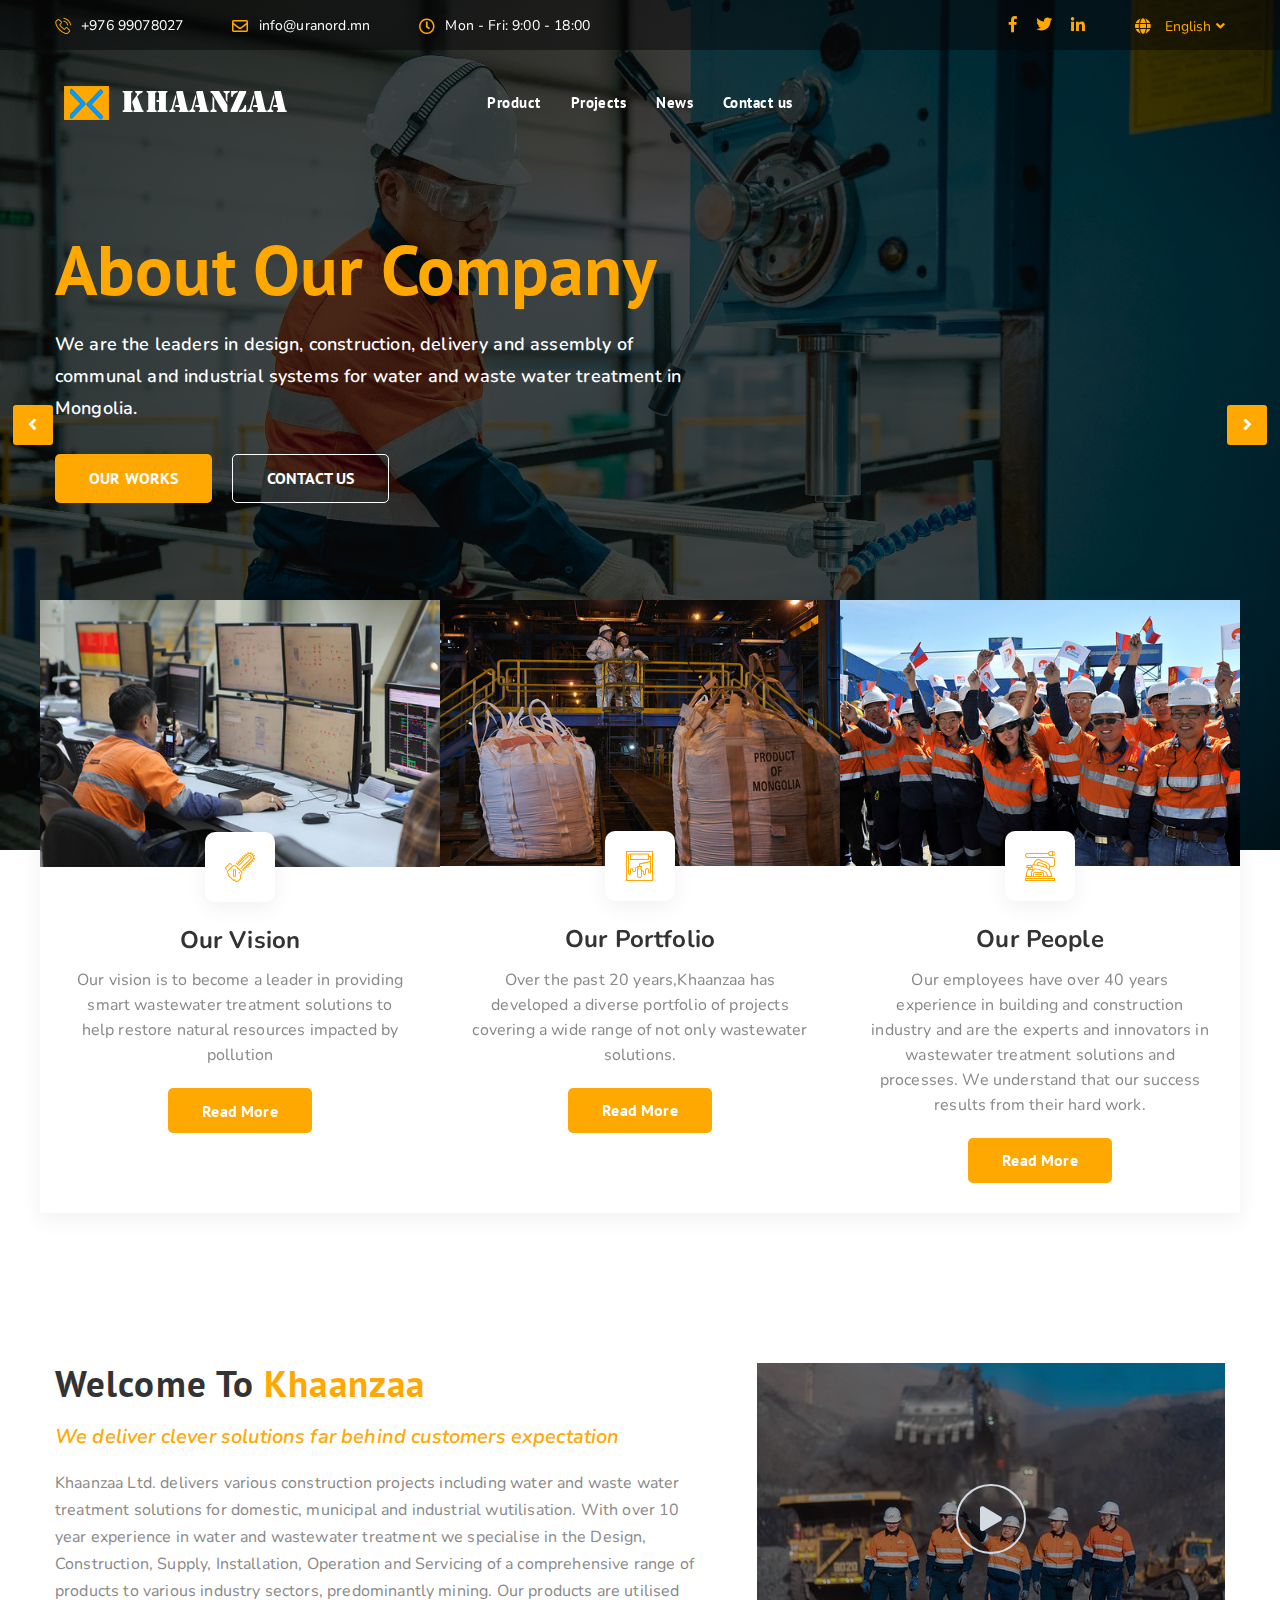
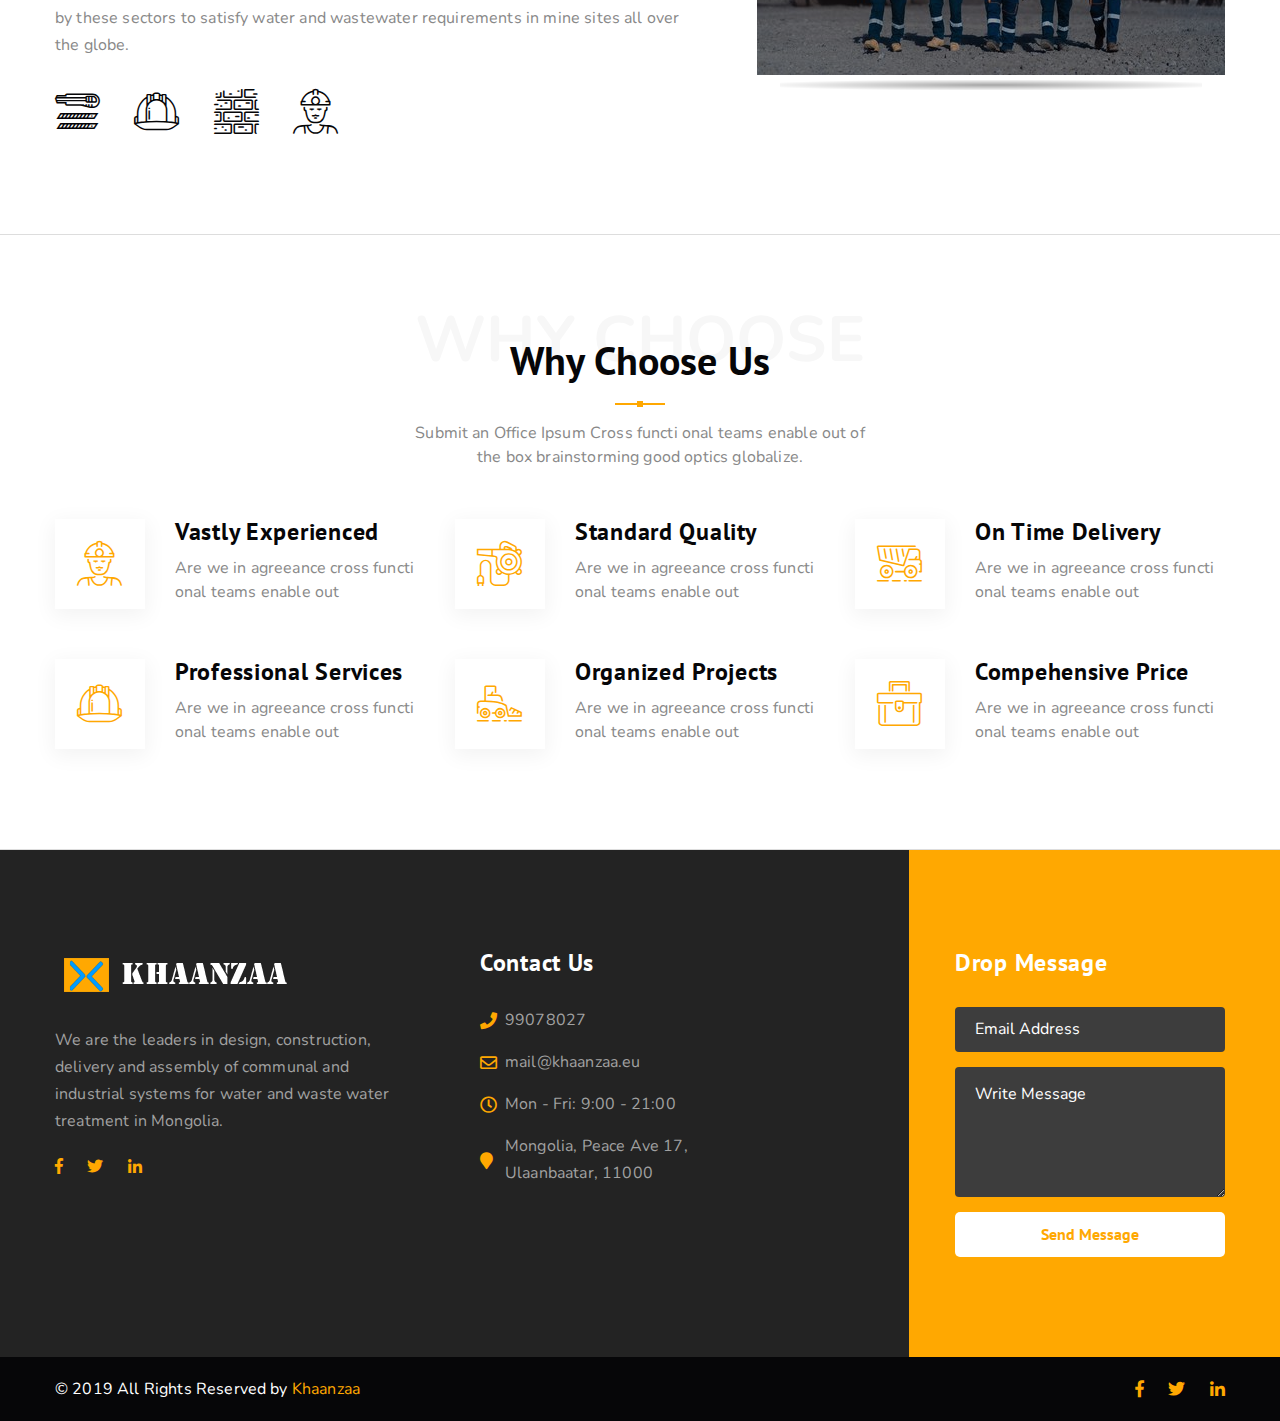
==== index.html @ fb2c14fe "initial commit" ====
<!DOCTYPE html>

<html lang="en">




<!-- Mirrored from 192.168.2.210:8000/ by HTTrack Website Copier/3.x [XR&CO'2014], Fri, 20 Sep 2019 14:31:05 GMT -->
<!-- Added by HTTrack --><meta http-equiv="content-type" content="text/html;charset=utf-8" /><!-- /Added by HTTrack -->
<head>
    <meta charset="utf-8">
    <meta http-equiv="X-UA-Compatible" content="IE=edge">
    <meta name="viewport" content="width=device-width, initial-scale=1">
    <meta name="keywords"
          content=" architecture, builder, building company, business, construction, contractor, corporate, energy, factory, high tech manufacturing, industrial, industry, machinery, power plant etc">
    <meta name="description" content="">

    <title>Khaanzaa Ltd. | Water and WasteWater Treatment Plants</title>

    <!-- [if lt IE 9]>
        <script src="https://oss.maxcdn.com/html5shiv/3.7.3/html5shiv.min.js"></script>
        <script src="https://oss.maxcdn.com/respond/1.4.2/respond.min.js"></script>
	<![endif] -->

    <link rel="stylesheet" type="text/css" href="static/css/all-css-plugin.css">
    <link rel="stylesheet" type="text/css" href="static/css/style.css">
    <link rel="stylesheet" type="text/css" href="static/css/yellow.css">
    <link rel="stylesheet" type="text/css" href="static/css/responsive.css">

    <!-- Google Fonts -->
</head>


<body class="active-preloader-ovh">

<div class="preloader"></div>



<header class="header header-home-one">
    <div class="header-top">
        <div class="thm-container clearfix">
            <div class="row">
                <div class="col-lg-7">
                    <div class="left-contact-info text-left tac-smd">
                        <p><i class="hialeah-icon-phone-call"></i>+976 99078027</p>
                        <p><i class="far fa-envelope"></i>info@uranord.mn</p>
                        <p><i class="far fa-clock"></i>Mon - Fri: 9:00 - 18:00</p>
                    </div>
                </div>
                <div class="col-lg-5">
                    <form action="http://192.168.2.210:8000/i18n/setlang/" method="post">
                        <div class="right-contact-info text-right tac-smd">
                            <p class="social">
                                <a href="#" class="fab fa-facebook-f"></a>
                                <a href="#" class="fab fa-twitter"></a>
                                <a href="#" class="fab fa-linkedin-in"></a>
                            </p>
                            <p class="language-picker">
                                <i class="fas fa-globe"></i>
                                <span class="select-box">
                                <select class="selectpicker" name="languages">
                                    
                                
                                
                                    
                                        <option value="en"
                                                selected>
                                        English
                                    </option>
                                    
                                        <option value="mn">
                                        Mongolian
                                    </option>
                                    
                                </select>
                            </span>
                            </p>
                        </div>
                    </form>
                </div>
            </div>
        </div>
    </div>
    <nav class="navbar navbar-default header-navigation stricky">
        <div class="thm-container clearfix">
            <!-- Brand and toggle get grouped for better mobile display -->
            <div class="navbar-header">
                <button type="button" class="navbar-toggle collapsed " data-toggle="collapse"
                        data-target=".main-navigation" aria-expanded="false"><i class="fa fa-bars"></i></button>
                <a class="navbar-brand" href="#">
                    <img src="static/img/logo.png" alt=""/>
                </a>
            </div>

            <!-- Collect the nav links, forms, and other content for toggling -->
            <div class="collapse navbar-collapse main-navigation mainmenu " id="main-nav-bar">
                <ul class="nav navbar-nav navigation-box">
                    
    <li class="">
        <a href="#">Product</a>
    </li>

    <li class="">
        <a href="#">Projects</a>
    </li>

    <li class="">
        <a href="#">News</a>
    </li>

    <li class="">
        <a href="#">Contact us</a>
    </li>



                </ul>
            </div>
        </div>
    </nav>
</header>



    

    

<div id="minimal-bootstrap-carousel" class="carousel slide carousel-fade slider-home-one" data-ride="carousel">
    <!-- Wrapper for slides -->
    <div class="carousel-inner" role="listbox">
        <div class="item active slide-1"
             style="background-image: url(static/img/slide-1.jpg);background-position: center center;">
            <div class="carousel-caption">
                <div class="thm-container">
                    <div class="box valign-middle">
                        <div class="content text-left">
                            <h2 data-animation="animated fadeInUp">About our company</h2>
                            <p data-animation="animated fadeInDown">We are the leaders in design, construction, delivery
                                and assembly of communal and industrial systems for water and waste water treatment in
                                Mongolia.</p>
                            <a href="#" class="banner-btn" data-animation="animated fadeInDown">Our Works</a>
                            <a href="#" class="banner-btn borderd" data-animation="animated fadeInDown">Contact Us</a>
                        </div>
                    </div>
                </div>
            </div>
        </div>
        <div class="item slide-2"
             style="background-image: url(static/img/slide-2.jpg);background-position: center center;">
            <div class="carousel-caption">
                <div class="thm-container">
                    <div class="box valign-middle">
                        <div class="content text-center">
                            <h2 data-animation="animated fadeInUp">Our Vision</h2>
                            <p data-animation="animated fadeInDown">Our vision is to become a leader in providing smart
                                wastewater treatment solutions to help restore natural resources impacted by
                                pollution.</p>
                            <a href="#" class="banner-btn" data-animation="animated fadeInDown">Our Works</a>
                            <a href="#" class="banner-btn borderd" data-animation="animated fadeInDown">Contact Us</a>
                        </div>
                    </div>
                </div>
            </div>
        </div>
        <div class="item slide-2"
             style="background-image: url(static/img/banner-2-1.jpg);background-position: center center;">
            <div class="carousel-caption">
                <div class="thm-container">
                    <div class="box valign-middle">
                        <div class="content text-center">
                            <h2 data-animation="animated fadeInUp">What We Do</h2>
                            <p data-animation="animated fadeInDown">We deliver water and waste water treatment solutions
                                for domestic, municipal and industrial instalations.</p>
                            <a href="#" class="banner-btn" data-animation="animated fadeInDown">Our Works</a>
                            <a href="#" class="banner-btn borderd" data-animation="animated fadeInDown">Contact Us</a>
                        </div>
                    </div>
                </div>
            </div>
        </div>
    </div>
    <!-- Controls -->
    <a class="left carousel-control" href="#minimal-bootstrap-carousel" role="button" data-slide="prev">
        <i class="fas fa-angle-left"></i>
        <span class="sr-only">Previous</span>
    </a>
    <a class="right carousel-control" href="#minimal-bootstrap-carousel" role="button" data-slide="next">
        <i class="fas fa-angle-right"></i>
        <span class="sr-only">Next</span>
    </a>
    <ul class="carousel-indicators list-inline custom-navigation">
        <li data-target="#minimal-bootstrap-carousel" data-slide-to="0" class="active"></li>
        <li data-target="#minimal-bootstrap-carousel" data-slide-to="1"></li>
    </ul>
</div>




    <section class="sec-pad about-us-one pb50">
        <div class="thm-container">
            <div class="row feature_service_row">
                <div class="col-xxs-12 col-xs-6 col-sm-6 col-md-4">
                    <div class="service_box">
                        <img src="static/img/oyutolgoi/8641974231_c8ed76ee9e_e.jpg" alt>
                        <div class="service-content">
                            <span class="service-icon"><i class="hialeah-icon-chainsaw"></i></span>
                            <h3 class="title">Our Vision</h3>
                            <p class="description">Our vision is to become a leader in providing smart wastewater
                                treatment
                                solutions to help restore natural resources impacted by pollution</p>
                            <a href="#" class="btn-thm">Read More</a>
                        </div>
                    </div>
                </div>
                <div class="col-xxs-12 col-xs-6 col-sm-6 col-md-4">
                    <div class="service_box">
                        <img src="static/img/oyutolgoi/28219612322_d532656537.jpg" alt>
                        <div class="service-content">
                            <span class="service-icon"><i class="hialeah-icon-paint-roller"></i></span>
                            <h3 class="title">Our Portfolio</h3>
                            <p class="description">Over the past 20 years,Khaanzaa has developed a diverse portfolio
                                of
                                projects covering a wide range of not only wastewater solutions.</p>
                            <a href="#" class="btn-thm">Read More</a>
                        </div>
                    </div>
                </div>
                <div class="col-xxs-12 col-xs-6 col-sm-6 col-md-4">
                    <div class="service_box">
                        <img src="static/img/oyutolgoi/9245087357_5f704dd81c_e.jpg" alt>
                        <div class="service-content">
                            <span class="service-icon"><i class="hialeah-icon-planer"></i></span>
                            <h3 class="title">Our People</h3>
                            <p class="description">Our employees have over 40 years experience in building and
                                construction
                                industry and are the experts and innovators in wastewater treatment solutions and
                                processes.
                                We understand that our success results from their hard work.</p>
                            <a href="#" class="btn-thm">Read More</a>
                        </div>
                    </div>
                </div>
            </div>
        </div>
    </section>

    <section class="sec-pad about-us-one video-box-wrapper">
        <div class="thm-container">
            <div class="row">
                <div class="col-md-7">
                    <div class="about-content">
                        <h3>Welcome To <span class="text-thm">Khaanzaa</span></h3>
                        <p class="highlight text-thm">We deliver clever solutions far behind customers expectation</p>
                        <p><p>Khaanzaa Ltd. delivers various construction projects including water and waste water treatment solutions for domestic, municipal and industrial wutilisation. With over 10 year experience in water and wastewater treatment we specialise in the Design, Construction, Supply, Installation, Operation and Servicing of a comprehensive range of products to various industry sectors, predominantly mining. Our products are utilised by these sectors to satisfy water and wastewater requirements in mine sites all over the globe.</p></p>

                        <div class="icon-box">
                            <i class="hialeah-icon-cutter"></i>
                            <i class="hialeah-icon-helmet2"></i>
                            <i class="hialeah-icon-brick-wall"></i>
                            <i class="hialeah-icon-worker"></i>
                        </div>
                    </div><!-- /.about-content -->
                </div>
                <div class="col-md-5 clearfix">
                    <div class="video-box pull-right hvr-float-shadow">
                        <div class="img-box">
                            
                            <img src="media/images/59439528_2206231749466644_84533820.2e16d0ba.fill-468x312.jpg" alt="Awesome Image"/>
                            <div class="overlay">
                                <div class="box">
                                    <div class="content">
                                        <a href="https://www.youtube.com/watch?v=RnfuvUTbebo"
                                           class="video-popup"><span
                                                class="inner-btn hvr-pulse"><i class="fa fa-play"></i></span></a>
                                    </div>
                                </div>
                            </div>
                        </div>
                    </div><!-- /.video-box -->
                </div>
            </div>
        </div>
    </section>

    <!-- Why Choose -->
    <section class="sec-pad why-choose-us">
        <div class="thm-container">
            <div class="row">
                <div class="col-md-8 col-md-offset-2">
                    <div class="sec-title text-center">
                        <h1>Why Choose</h1>
                        <h2>Why Choose Us</h2>
                        <div class="line"></div>
                        <p>Submit an Office Ipsum Cross functi onal teams enable out of <br/> the box brainstorming
                            good
                            optics globalize.</p>
                    </div>
                </div>
            </div>
            <div class="row">
                <div class="col-xs-12 col-sm-6 col-md-4">
                    <div class="single-why-choose-us">
                        <div class="icon-box">
                            <div class="inner">
                                <i class="hialeah-icon-worker"></i>
                            </div>
                        </div>
                        <div class="text-box">
                            <h3>Vastly Experienced</h3>
                            <p>Are we in agreeance cross functi <br/> onal teams enable out </p>
                        </div>
                    </div>
                </div>
                <div class="col-xs-12 col-sm-6 col-md-4">
                    <div class="single-why-choose-us">
                        <div class="icon-box">
                            <div class="inner">
                                <i class="hialeah-icon-blower"></i>
                            </div>
                        </div>
                        <div class="text-box">
                            <h3>Standard Quality</h3>
                            <p>Are we in agreeance cross functi <br/> onal teams enable out </p>
                        </div>
                    </div>
                </div>
                <div class="col-xs-12 col-sm-6 col-md-4">
                    <div class="single-why-choose-us">
                        <div class="icon-box">
                            <div class="inner">
                                <i class="hialeah-icon-truck"></i>
                            </div>
                        </div>
                        <div class="text-box">
                            <h3>On Time Delivery</h3>
                            <p>Are we in agreeance cross functi <br/> onal teams enable out </p>
                        </div>
                    </div>
                </div>
                <div class="col-xs-12 col-sm-6 col-md-4">
                    <div class="single-why-choose-us">
                        <div class="icon-box">
                            <div class="inner">
                                <i class="hialeah-icon-helmet2"></i>
                            </div>
                        </div>
                        <div class="text-box">
                            <h3>Professional Services</h3>
                            <p>Are we in agreeance cross functi <br/> onal teams enable out </p>
                        </div>
                    </div>
                </div>
                <div class="col-xs-12 col-sm-6 col-md-4">
                    <div class="single-why-choose-us">
                        <div class="icon-box">
                            <div class="inner">
                                <i class="hialeah-icon-bulldozer-1"></i>
                            </div>
                        </div>
                        <div class="text-box">
                            <h3>Organized Projects</h3>
                            <p>Are we in agreeance cross functi <br/> onal teams enable out </p>
                        </div>
                    </div>
                </div>
                <div class="col-xs-12 col-sm-6 col-md-4">
                    <div class="single-why-choose-us">
                        <div class="icon-box">
                            <div class="inner">
                                <i class="hialeah-icon-briefcase"></i>
                            </div>
                        </div>
                        <div class="text-box">
                            <h3>Compehensive Price</h3>
                            <p>Are we in agreeance cross functi <br/> onal teams enable out </p>
                        </div>
                    </div>
                </div>
            </div>
        </div>
    </section>




<footer class="site-footer">
    <div class="inner">
        <div class="thm-container">
            <div class="row">
                <div class="col-xxs-12 col-xs-6 col-sm-6 col-md-4">
                    <div class="footer-widget about-widget">
                        <a href="index.html"><img src="static/img/logo.png" alt=""/></a>
                        <p>We are the leaders in design, construction, delivery and assembly of communal and industrial
                            systems for water and waste water treatment in Mongolia.</p>
                        <div class="social">
                            <a href="#" class="fab fa-facebook-f"></a>
                            <a href="#" class="fab fa-twitter"></a>
                            <a href="#" class="fab fa-linkedin-in"></a>
                        </div>
                    </div>
                </div>
                <div class="col-xxs-12 col-xs-6 col-sm-6 col-md-3">
                    <div class="footer-widget contact-widget">
                        <div class="title">
                            <h3>Contact Us</h3>
                        </div>
                        <p><i class="fas fa-phone"></i>99078027</p>
                        <p><i class="far fa-envelope"></i>mail@khaanzaa.eu</p>
                        <p><i class="far fa-clock"></i>Mon - Fri: 9:00 - 21:00</p>
                        <p><i class="fa fa-map-marker"></i> Mongolia, Peace Ave 17, Ulaanbaatar, 11000 </p>
                    </div>
                </div>
                <div class="col-xxs-12 col-xs-6 col-sm-6 col-md-2">

                </div>
                <div class="col-xxs-12 col-xs-6 col-sm-6 col-md-3">
                    <div class="footer-widget email-widget">
                        <div class="title">
                            <h3>Drop Message</h3>
                        </div>
                        <form action="#" class="footer-mail">
                            <input type="text" placeholder="Email Address"/>
                            <textarea placeholder="Write Message"></textarea>
                            <button type="submit" class="btn-white">Send Message</button>
                        </form>
                    </div>
                </div>
            </div>
        </div>
    </div>
</footer>
<div class="footer-copyright">
    <div class="thm-container clearfix">
        <div class="left-copy pull-left">
            <p>&copy; 2019 All Rights Reserved by <a class="text-thm" href="#">Khaanzaa</a></p>
        </div>
        <div class="right-social pull-right">
            <a href="#" class="fab fa-facebook-f"></a>
            <a href="#" class="fab fa-twitter"></a>
            <a href="#" class="fab fa-linkedin-in"></a>
        </div>
    </div>
</div>

<div class="scroll-to-top scroll-to-target" data-target="html"><i class="fa fa-angle-up"></i></div>


    

<!-- JAVASCRIPT  FILES ========================================= -->
<script src="static/js/jquery.js"></script>
<script src="static/js/bootstrap.min.js"></script>
<script src="static/js/bootstrap-select.min.js"></script>

<script src="static/js/jquery.validate.min.js"></script>
<script src="static/js/owl.carousel.min.js"></script>
<script src="static/js/isotope.js"></script>
<script src="static/js/jquery.magnific-popup.min.js"></script>

<script src="static/js/waypoints.min.js"></script>
<script src="static/js/jquery.counterup.min.js"></script>
<script src="static/js/wow.min.js"></script>
<script src="static/js/jquery.easing.min.js"></script>

<script src="static/js/custom.js"></script>




</body>

<!-- Mirrored from 192.168.2.210:8000/ by HTTrack Website Copier/3.x [XR&CO'2014], Fri, 20 Sep 2019 14:32:24 GMT -->
</html>
---- static/css/all-css-plugin.css ----
@import url(https://fonts.googleapis.com/css?family=Nunito:300,400,400i,600,600i,700,700i,800,800i|PT+Sans:400,400i,700,700i);
@import url(bootstrap.min.css);
@import url(bootstrap-select.min.css);
@import url(owl.carousel.css);
@import url(owl.theme.default.min.css);
@import url(nouislider.css);
@import url(nouislider.pips.css);
@import url(jquery.bootstrap-touchspin.css);
@import url(magnific-popup.css);
@import url(animate.min.css);
@import url(hover-min.css);
@import url(jquery.bxslider.min.css);
@import url(../plugins/icofont/css/icofont.css);
@import url(../plugins/bands-icon/style.css);
@import url(../plugins/fontawesome-5/css/fontawesome-all.min.css);
@import url(../plugins/hialeah-icon/style.css);
---- static/css/style.css ----
/***************************************************************************************************************
||||||||||||||||||||||||||||||       MASTER STYLESHEET FOR Hialeah       |||||||||||||||||||||||||||||||||||||||
****************************************************************************************************************
||||||||||||||||||||||||||||              TABLE OF CONTENT                  ||||||||||||||||||||||||||||||||||||
****************************************************************************************************************
****************************************************************************************************************
* 1. miscelnious styles
* 2. header styles
* 3. banner styles
* 4. footer styles
* 5. brands styles
* 6. why choose us styles
* 7. what we do styles
* 8. about styles
* 9. cta styles
* 10.projects styles
* 11. blog styles
* 12. get qoute styles
* 13. testimonials styles
* 14. inner banner styles
* 15. sidebar styles
* 16. Faq styles
* 17. Error styles
* 18. Team styles
****************************************************************************************************************
||||||||||||||||||||||||||||            End TABLE OF CONTENT                ||||||||||||||||||||||||||||||||||||
****************************************************************************************************************/
/**************************
* 1. Common Css Code
***************************/
body {
    font-family: 'Nunito';
    color: #888888;
    font-size: 16px;
    line-height: 24px;
    letter-spacing: .01em;
}

a:hover,
a:visited,
a:focus,
a:active {
    text-decoration: none !important;
    outline: none !important;
}

.thm-container {
    width: 100%;
    max-width: 1200px;
    padding-left: 15px;
    padding-right: 15px;
    margin-left: auto;
    margin-right: auto;
    display: block;
}

@media (max-width: 1199px) {
    .thm-container {
        max-width: 1000px;
    }
}

@media (max-width: 991px) {
    .thm-container {
        max-width: 870px;
    }
}

@media (max-width: 767px) {
    .thm-container {
        max-width: 750px;
    }
}

@media (max-width: 570px) {
    .thm-container {
        max-width: 550px;
    }
}

h1, h2, h3, h4, h5, h6, .h1, .h2, .h3, .h4, .h5, .h6 {
    color: #333333;
    font-weight: 600;
}

section {
    position: relative;
}

.sec-pad {
    padding: 100px 0;
}

.p0 {
    padding: 0 !important;
}

.p5 {
    padding: 5px;
}

.p10 {
    padding: 10px;
}

.p15 {
    padding: 15px;
}

.p20 {
    padding: 20px;
}

.p25 {
    padding: 25px;
}

.p30 {
    padding: 30px;
}

.p35 {
    padding: 35px;
}

.p40 {
    padding: 40px;
}

.p45 {
    padding: 45px;
}

.p50 {
    padding: 50px;
}

.p55 {
    padding: 55px;
}

.p60 {
    padding: 60px;
}

.p65 {
    padding: 65px;
}

.p70 {
    padding: 70px;
}

.p75 {
    padding: 75px;
}

.p80 {
    padding: 80px;
}

.p85 {
    padding: 85px;
}

.p90 {
    padding: 90px;
}

.p95 {
    padding: 95px;
}

.p100 {
    padding: 100px;
}

.pt0 {
    padding-top: 0;
}

.pt5 {
    padding-top: 5px;
}

.pt10 {
    padding-top: 10px;
}

.pt15 {
    padding-top: 15px;
}

.pt20 {
    padding-top: 20px;
}

.pt25 {
    padding-top: 25px;
}

.pt30 {
    padding-top: 30px;
}

.pt35 {
    padding-top: 35px;
}

.pt40 {
    padding-top: 40px;
}

.pt45 {
    padding-top: 45px;
}

.pt50 {
    padding-top: 50px;
}

.pt55 {
    padding-top: 55px;
}

.pt60 {
    padding-top: 60px;
}

.pt65 {
    padding-top: 65px;
}

.pt70 {
    padding-top: 70px;
}

.pt75 {
    padding-top: 75px;
}

.pt80 {
    padding-top: 80px;
}

.pt85 {
    padding-top: 85px;
}

.pt90 {
    padding-top: 90px;
}

.pt95 {
    padding-top: 95px;
}

.pt100 {
    padding-top: 100px;
}

.pr0 {
    padding-right: 0;
}

.pr5 {
    padding-right: 5px;
}

.pr10 {
    padding-right: 10px;
}

.pr15 {
    padding-right: 15px;
}

.pr20 {
    padding-right: 20px;
}

.pr25 {
    padding-right: 25px;
}

.pr30 {
    padding-right: 30px;
}

.pr35 {
    padding-right: 35px;
}

.pr40 {
    padding-right: 40px;
}

.pr45 {
    padding-right: 45px;
}

.pr50 {
    padding-right: 50px;
}

.pr55 {
    padding-right: 55px;
}

.pr60 {
    padding-right: 60px;
}

.pr65 {
    padding-right: 65px;
}

.pr70 {
    padding-right: 70px;
}

.pr75 {
    padding-right: 75px;
}

.pr80 {
    padding-right: 80px;
}

.pr85 {
    padding-right: 85px;
}

.pr90 {
    padding-right: 90px;
}

.pr95 {
    padding-right: 95px;
}

.pr100 {
    padding-right: 100px;
}

.pb0 {
    padding-bottom: 0 !important;
}

.pb5 {
    padding-bottom: 5px;
}

.pb10 {
    padding-bottom: 10px;
}

.pb15 {
    padding-bottom: 15px;
}

.pb20 {
    padding-bottom: 20px;
}

.pb25 {
    padding-bottom: 25px;
}

.pb30 {
    padding-bottom: 30px;
}

.pb35 {
    padding-bottom: 35px;
}

.pb40 {
    padding-bottom: 40px;
}

.pb45 {
    padding-bottom: 45px;
}

.pb50 {
    padding-bottom: 50px;
}

.pb55 {
    padding-bottom: 55px;
}

.pb60 {
    padding-bottom: 60px;
}

.pb65 {
    padding-bottom: 65px;
}

.pb70 {
    padding-bottom: 70px;
}

.pb75 {
    padding-bottom: 75px;
}

.pb80 {
    padding-bottom: 80px;
}

.pb85 {
    padding-bottom: 85px;
}

.pb90 {
    padding-bottom: 90px;
}

.pb95 {
    padding-bottom: 95px;
}

.pb100 {
    padding-bottom: 100px;
}

.pl0 {
    padding-left: 0;
}

.pl5 {
    padding-left: 5px;
}

.pl10 {
    padding-left: 10px;
}

.pl15 {
    padding-left: 15px;
}

.pl20 {
    padding-left: 20px;
}

.pl25 {
    padding-left: 25px;
}

.pl30 {
    padding-left: 30px;
}

.pl35 {
    padding-left: 35px;
}

.pl40 {
    padding-left: 40px;
}

.pl45 {
    padding-left: 45px;
}

.pl50 {
    padding-left: 50px;
}

.pl55 {
    padding-left: 55px;
}

.pl60 {
    padding-left: 60px;
}

.pl65 {
    padding-left: 65px;
}

.pl70 {
    padding-left: 70px;
}

.pl75 {
    padding-left: 75px;
}

.pl80 {
    padding-left: 80px;
}

.pl85 {
    padding-left: 85px;
}

.pl90 {
    padding-left: 90px;
}

.pl95 {
    padding-left: 95px;
}

.pl100 {
    padding-left: 100px;
}

.mt0 {
    margin-top: 0 !important;
}

.mt5 {
    margin-top: 5px;
}

.mt10 {
    margin-top: 10px;
}

.mt15 {
    margin-top: 15px;
}

.mt20 {
    margin-top: 20px;
}

.mt25 {
    margin-top: 25px;
}

.mt30 {
    margin-top: 30px !important;
}

.mt35 {
    margin-top: 35px;
}

.mt40 {
    margin-top: 40px;
}

.mt45 {
    margin-top: 45px;
}

.mt50 {
    margin-top: 50px;
}

.mt55 {
    margin-top: 55px;
}

.mt60 {
    margin-top: 60px;
}

.mt65 {
    margin-top: 65px;
}

.mt70 {
    margin-top: 70px;
}

.mt75 {
    margin-top: 75px;
}

.mt80 {
    margin-top: 80px;
}

.mt85 {
    margin-top: 85px;
}

.mt90 {
    margin-top: 90px;
}

.mt95 {
    margin-top: 95px;
}

.mt100 {
    margin-top: 100px;
}

.mr0 {
    margin-right: 0;
}

.mr5 {
    margin-right: 5px;
}

.mr10 {
    margin-right: 10px;
}

.mr15 {
    margin-right: 15px;
}

.mr20 {
    margin-right: 20px;
}

.mr25 {
    margin-right: 25px;
}

.mr30 {
    margin-right: 30px;
}

.mr35 {
    margin-right: 35px;
}

.mr40 {
    margin-right: 40px;
}

.mr45 {
    margin-right: 45px;
}

.mr50 {
    margin-right: 50px;
}

.mr55 {
    margin-right: 55px;
}

.mr60 {
    margin-right: 60px;
}

.mr65 {
    margin-right: 65px;
}

.mr70 {
    margin-right: 70px;
}

.mr75 {
    margin-right: 75px;
}

.mr80 {
    margin-right: 80px;
}

.mr85 {
    margin-right: 85px;
}

.mr90 {
    margin-right: 90px;
}

.mr95 {
    margin-right: 95px;
}

.mr100 {
    margin-right: 100px;
}

.mb0 {
    margin-bottom: 0 !important;
}

.mb5 {
    margin-bottom: 5px;
}

.mb10 {
    margin-bottom: 10px;
}

.mb15 {
    margin-bottom: 15px;
}

.mb20 {
    margin-bottom: 20px;
}

.mb25 {
    margin-bottom: 25px;
}

.mb30 {
    margin-bottom: 30px !important;
}

.mb35 {
    margin-bottom: 35px;
}

.mb40 {
    margin-bottom: 40px;
}

.mb45 {
    margin-bottom: 45px;
}

.mb50 {
    margin-bottom: 50px;
}

.mb55 {
    margin-bottom: 55px;
}

.mb60 {
    margin-bottom: 60px;
}

.mb65 {
    margin-bottom: 65px;
}

.mb70 {
    margin-bottom: 70px;
}

.mb75 {
    margin-bottom: 75px;
}

.mb80 {
    margin-bottom: 80px;
}

.mb85 {
    margin-bottom: 85px;
}

.mb90 {
    margin-bottom: 90px;
}

.mb95 {
    margin-bottom: 95px;
}

.mb100 {
    margin-bottom: 100px;
}

.ml0 {
    margin-left: 0;
}

.ml5 {
    margin-left: 5px;
}

.ml10 {
    margin-left: 10px;
}

.ml15 {
    margin-left: 15px;
}

.ml20 {
    margin-left: 20px;
}

.ml25 {
    margin-left: 25px;
}

.ml30 {
    margin-left: 30px;
}

.ml35 {
    margin-left: 35px;
}

.ml40 {
    margin-left: 40px;
}

.ml45 {
    margin-left: 45px;
}

.ml50 {
    margin-left: 50px;
}

.ml55 {
    margin-left: 55px;
}

.ml60 {
    margin-left: 60px;
}

.ml65 {
    margin-left: 65px;
}

.ml70 {
    margin-left: 70px;
}

.ml75 {
    margin-left: 75px;
}

.ml80 {
    margin-left: 80px;
}

.ml85 {
    margin-left: 85px;
}

.ml90 {
    margin-left: 90px;
}

.ml95 {
    margin-left: 95px;
}

.ml100 {
    margin-left: 100px;
}

.gray-bg {
    background: #f1f4f6;
}

.bgc-white {
    background-color: #ffffff;
}

.bgc-fe {
    background-color: #fefefe;
}

.bgc-fc {
    background-color: #fcfcfc;
}

.bgc-f1 {
    background-color: #f1f1f1;
}

.bgc-f5 {
    background-color: #f5f5f5;
}

.bgc-f6 {
    background-color: #f6f6f6;
}

.bgc-f7 {
    background-color: #f7f7f7;
}

.bgc-f8 {
    background-color: #f8f8f8;
}

.bgc-f9 {
    background-color: #f9f9f9;
}

.bgc-f0 {
    background-color: #f0f0f0;
}

.text-thm {
    color: #FFA801;
}

.bgc-thm {
    background-color: #FFA801;
}

.text-thm {
    color: #ff1053;
}

.bgc-thm2 {
    background-color: #ff1053;
}

.btn-dark,
.btn-thm,
.btn-white {
    border-radius: 5px;
    border: none;
    outline: none;
    display: inline-block;
    vertical-align: middle;
    text-align: center;
    font-family: 'PT Sans';
    font-weight: 600;
    font-size: 16px;
    text-transform: capitalize;
    color: #ffffff;
    padding: 10.5px 34px;
    -webkit-transform: all .4s ease;
    -ms-transform: all .4s ease;
    transform: all .4s ease;
}

.btn-dark:hover, .btn-dark:active, .btn-dark:focus,
.btn-thm:hover,
.btn-thm:active,
.btn-thm:focus,
.btn-white:hover,
.btn-white:active,
.btn-white:focus {
    background-color: #060608;
    color: #ffffff !important;
}

.btn-dark {
    color: #ffffff;
    -webkit-transform: all .4s ease;
    -ms-transform: all .4s ease;
    transform: all .4s ease;
}

.btn-dark:hover, .btn-dark:active, .btn-dark:focus {
    color: #ffffff;
}

.btn-white {
    background-color: #ffffff;
    -webkit-transform: all .4s ease;
    -ms-transform: all .4s ease;
    transform: all .4s ease;
}

.btn-white:hover, .btn-white:active, .btn-white:focus {
    color: #ffffff;
}

.sec-title {
    margin-bottom: 50px;
}

.sec-title h1 {
    color: #f7f7f7;
    font-size: 5vw;
    font-weight: bold;
    left: 0;
    margin: 0 auto;
    position: absolute;
    right: 0;
    top: -30px;
    text-transform: uppercase;
    z-index: -1;
}

.sec-title h2, .sec-title p {
    margin: 0;
}

.sec-title h2 {
    color: #060608;
    font-family: 'PT Sans';
    font-size: 40px;
    font-weight: 600;
    line-height: 1.25;
    margin-bottom: 5px;
}

.sec-title p {
    margin-top: 7px;
}

.sec-title .line {
    width: 50px;
    height: 2px;
    display: inline-block;
    vertical-align: middle;
    position: relative;
}

.sec-title .line:before {
    content: '';
    width: 6px;
    height: 6px;
    position: absolute;
    top: 50%;
    left: 50%;
    transform: translate(-50%, -50%);
}

.sec-title-two {
    margin-bottom: 50px;
}

.sec-title-two h1 {
    bottom: 60px;
    color: #f7f7f7;
    font-size: 5vw;
    font-weight: bold;
    line-height: 1.01;
    margin: 0;
    position: absolute;
    text-transform: uppercase;
    z-index: -1;
}

.sec-title-two h2, .sec-title-two p {
    margin: 0;
}

.sec-title-two h2 {
    font-size: 40px;
    color: #060608;
    font-weight: 600;
    font-family: 'PT Sans';
    display: inline-block;
    line-height: 1.2;
}

.sec-title-two p {
    font-size: 16px;
    line-height: 27px;
    margin-top: 15px;
}

.sec-title-two .line {
    width: 40px;
    height: 2px;
    display: inline-block;
    vertical-align: middle;
    position: relative;
}

.sec-title-two .line:before {
    content: '';
    height: 4px;
    position: absolute;
    top: 50%;
    right: 0;
    transform: translateY(-50%);
    width: 20px;
}

.sec-title-two .btn-box {
    padding-top: 30px;
}

.scroll-to-top {
    border-radius: 5px;
    bottom: 20px;
    color: #fff;
    cursor: pointer;
    display: none;
    font-size: 17px;
    height: 50px;
    line-height: 50px;
    position: fixed;
    right: 20px;
    text-align: center;
    width: 50px;
    z-index: 9999;
    -webkit-transform: all .4s ease;
    -ms-transform: all .4s ease;
    transform: all .4s ease;
}

.scroll-to-top:hover {
    background: #060608 !important;
    color: #fff;
}

/*
****
only add this classto body
if preloader is on
other wise REMOVE IT.
****
*/
body.active-preloader-ovh {
    overflow: hidden;
}

.preloader {
    background-color: #FFA801;
    background-image: url(../img/bulldozer.gif);
    background-position: center center;
    background-repeat: no-repeat;
    height: 100%;
    left: 0;
    position: fixed;
    top: 0;
    width: 100%;
    z-index: 9999999;
    right: 0;
    margin: 0 auto;
}

/**************************
* 2. header styles
***************************/
.header-navigation {
    background-color: transparent;
    margin-bottom: 0;
    border: none;
    border-radius: 0;
    z-index: 999;
}

.header-navigation .thm-container {
    position: relative;
    padding-top: 30px;
    padding-bottom: 30px;
}

.header-navigation .thm-container .navbar-header {
    position: absolute;
    top: 50%;
    left: 15px;
    transform: translateY(-50%);
}

.header-navigation .thm-container .navbar-brand {
    height: auto;
    padding: 0px 0;
}

.header-navigation .thm-container .navbar-brand .default-logo {
    display: inline-block;
}

.header-navigation .thm-container .navbar-brand .sticky-logo {
    display: none;
}

.header-navigation .thm-container .main-navigation {
    text-align: center;
    padding: 0;
}

.header-navigation .thm-container .right-side-box {
    position: absolute;
    top: 50%;
    right: 0px;
    transform: translateY(-50%);
}

.header-navigation .thm-container .right-side-box a.rqa-btn {
    display: inline-block;
    font-family: 'PT Sans';
    font-weight: bold;
    font-size: 16px;
    text-transform: uppercase;
    border-radius: 5px;
    color: #ffffff;
    padding: 10.5px 34px;
    text-align: center;
    -webkit-transition: all .4s ease;
    -o-transition: all .4s ease;
    transition: all .4s ease;
}

.header-navigation .thm-container .right-side-box a.rqa-btn:hover {
    background: #060608 !important;
    color: #fff;
}

.header-navigation ul.navigation-box {
    float: none;
    display: inline-block;
    vertical-align: middle;
}

.header-navigation ul.navigation-box li a .sub-nav-toggler {
    display: none;
}

.header-navigation ul.navigation-box > li {
    position: relative;
    padding: 10.5px 0;
    display: inline-block;
}

.header-navigation ul.navigation-box > li + li {
    margin-left: 30px;
}

.header-navigation ul.navigation-box > li > a {
    padding: 0;
    font-family: 'PT Sans';
    color: #FFFFFF;
    font-size: 15px;
    transition: all .4s ease;
    font-weight: 600;
    letter-spacing: .03em;
    display: inline-block;
}

.header-navigation ul.navigation-box > li > ul.sub-menu {
    position: absolute;
    top: 100%;
    left: 0;
    z-index: 100000;
    float: left;
    min-width: 270px;
    padding: 0px 0px;
    text-align: left;
    list-style: none;
    background-color: #fff;
    background-clip: padding-box;
    opacity: 0;
    visibility: hidden;
    -webkit-transition: opacity .4s ease, visibility .4s ease;
    transition: opacity .4s ease, visibility .4s ease;
    box-shadow: 0px 5px 10px rgba(0, 0, 0, 0.002);
}

.header-navigation ul.navigation-box > li > ul.sub-menu.right-align {
    left: auto;
    right: 0;
}

.header-navigation ul.navigation-box > li:hover > ul.sub-menu {
    opacity: 1;
    visibility: visible;
}

.header-navigation ul.navigation-box > li > ul.sub-menu > li {
    display: block;
    position: relative;
}

.header-navigation ul.navigation-box > li > ul.sub-menu > li > a {
    font-size: 15px;
    color: #717171;
    font-family: 'Nunito';
    font-weight: 400;
    padding: 11.5px 0;
    display: block;
    line-height: 26px;
    padding-left: 40px;
    white-space: nowrap;
    -webkit-transition: all .4s ease;
    -o-transition: all .4s ease;
    transition: all .4s ease;
}

.header-navigation ul.navigation-box > li > .sub-menu li:hover > a {
    color: #fff;
    position: relative;
}

.header-navigation ul.navigation-box > li > .sub-menu > li > ul.sub-menu {
    position: absolute;
    top: 0%;
    left: 100%;
    z-index: 100000;
    float: left;
    min-width: 270px;
    padding: 0px 0px;
    text-align: left;
    list-style: none;
    background-color: #fff;
    background-clip: padding-box;
    opacity: 0;
    visibility: hidden;
    -webkit-transition: opacity .4s ease, visibility .4s ease;
    transition: opacity .4s ease, visibility .4s ease;
    box-shadow: 0px 5px 10px rgba(0, 0, 0, 0.002);
}

.header-navigation ul.navigation-box > li > .sub-menu > li:hover > ul.sub-menu {
    opacity: 1;
    visibility: visible;
}

.header-navigation ul.navigation-box > li > .sub-menu > li > ul.sub-menu > li {
    display: block;
    position: relative;
}

.header-navigation ul.navigation-box > li > .sub-menu > li > ul.sub-menu > li > a {
    font-size: 16px;
    color: #717171;
    font-weight: 500;
    padding: 11.5px 0;
    display: block;
    line-height: 26px;
    padding-left: 40px;
    white-space: nowrap;
    -webkit-transition: all .4s ease;
    -o-transition: all .4s ease;
    transition: all .4s ease;
}

.header-navigation ul.navigation-box > li > .sub-menu > li > .sub-menu li:hover > a {
    background: #F1F1F1;
    color: #181818;
    position: relative;
}

.header-navigation.stricky-fixed {
    position: fixed;
    top: 0;
    left: 0;
    width: 100%;
    z-index: 999;
    background: #060608;
    box-shadow: 0px 0px 16px rgba(0, 0, 0, 0.0032);
}

.header-navigation.stricky-fixed .thm-container {
    box-shadow: none;
    padding-top: 0;
    padding-bottom: 0;
}

.header-navigation.stricky-fixed .navbar-brand .default-logo {
    display: none;
}

.header-navigation.stricky-fixed .navbar-brand .sticky-logo {
    display: inline-block;
}

.header-navigation.stricky-fixed ul.navigation-box > li {
    padding-top: 30px;
    padding-bottom: 30px;
}

.header-navigation.stricky-fixed ul.navigation-box > li > a {
    color: #242C33;
}

.header-navigation.stricky-fixed ul.navigation-box > li > a {
    color: #fff;
}

.header-top {
    background: rgba(6, 6, 8, 0.5);
}

.header-top .thm-container {
    padding-top: 12.5px;
    padding-bottom: 12.5px;
}

.header-top .left-contact-info p,
.header-top .right-contact-info p {
    display: inline-block;
    vertical-align: middle;
    margin: 0;
    font-family: 'Nunito';
    font-size: 14px;
    color: #fff;
}

.header-top .left-contact-info p + p,
.header-top .right-contact-info p + p {
    margin-left: 45px;
}

.header-top .left-contact-info p i,
.header-top .right-contact-info p i {
    font-size: 16px;
    margin-right: 10px;
    display: inline-block;
    vertical-align: middle;
}

.header-top .left-contact-info p.social a,
.header-top .right-contact-info p.social a {
    font-size: 16px;
}

.header-top .left-contact-info p.social a + a,
.header-top .right-contact-info p.social a + a {
    margin-left: 15px;
}

.header-top .left-contact-info p.language-picker i,
.header-top .right-contact-info p.language-picker i {
    color: #fff;
}

.header-top .select-box {
    display: inline-block;
    vertical-align: middle;
}

.header-top .select-box .bootstrap-select:not([class*=col-]):not([class*=form-control]):not(.input-group-btn) {
    width: auto;
}

.header-top .select-box .bootstrap-select > .dropdown-toggle {
    padding: 0;
    background-color: transparent;
    font-size: 14px;
    border-radius: 0;
    border: none;
    padding-right: 10px;
}

.header-top .select-box .bootstrap-select.btn-group .dropdown-toggle .caret {
    border: none;
    width: auto;
    height: auto;
    transform: translateY(-50%);
    margin: 0;
    right: 0;
}

.header-top .select-box .bootstrap-select.btn-group .dropdown-toggle .caret:before {
    content: '\f107';
    font-family: 'Font Awesome\ 5 Free';
    line-height: 1em;
    font-weight: 900;
}

.header-home-one {
    position: absolute;
    top: 0;
    left: 0;
    width: 100%;
    z-index: 999;
}

.header-home-two .header-top {
    background: #fafafa;
}

.header-home-two .header-top .left-contact-info p,
.header-home-two .header-top .right-contact-info p {
    color: #888888;
}

.header-home-two .header-top .left-contact-info p.social a,
.header-home-two .header-top .right-contact-info p.social a {
    color: #555555;
}

.header-home-two .header-top .left-contact-info p.language-picker i,
.header-home-two .header-top .right-contact-info p.language-picker i {
    color: #FFA801;
}

.header-home-two .header-top .select-box {
    background: #FFA801;
    border-radius: 4px;
    padding-left: 10px;
    padding-right: 10px;
}

.header-home-two .header-top .select-box .bootstrap-select > .dropdown-toggle {
    color: #fff !important;
}

.header-home-two .header-top .select-box .bootstrap-select.btn-group .dropdown-toggle .caret:before {
    color: #fff;
}

.header-home-two .header-middle {
    padding: 27.5px 0;
}

.header-home-two .header-middle .single-right-contact-info {
    display: inline-block;
    vertical-align: middle;
}

.header-home-two .header-middle .single-right-contact-info + .single-right-contact-info {
    margin-left: 35px;
}

.header-home-two .header-middle .single-right-contact-info .icon-box,
.header-home-two .header-middle .single-right-contact-info .text-box {
    display: table-cell;
    vertical-align: middle;
}

.header-home-two .header-middle .single-right-contact-info .icon-box i {
    font-size: 16px;
}

.header-home-two .header-middle .single-right-contact-info .text-box {
    padding: 2px 0;
    padding-left: 15px;
}

.header-home-two .header-middle .single-right-contact-info .text-box h3,
.header-home-two .header-middle .single-right-contact-info .text-box p {
    margin: 0;
}

.header-home-two .header-middle .single-right-contact-info .text-box h3 {
    text-transform: capitalize;
    font-size: 16px;
    color: #333333;
    font-family: 'PT Sans';
    font-weight: 600;
}

.header-home-two .header-middle .single-right-contact-info .text-box p {
    font-size: 12px;
    text-transform: uppercase;
    font-weight: 500;
}

.header-home-two .header-navigation {
    background: #060608;
}

.header-home-two .header-navigation .thm-container {
    padding-top: 0;
    padding-bottom: 0;
    padding-left: 0;
    padding-right: 0;
    max-width: 1170px;
}

@media (max-width: 1199px) {
    .header-home-two .header-navigation .thm-container {
        max-width: 1000px;
        padding-left: 15px;
        padding-right: 15px;
    }
}

@media (max-width: 991px) {
    .header-home-two .header-navigation .thm-container {
        max-width: 870px;
    }
}

@media (max-width: 767px) {
    .header-home-two .header-navigation .thm-container {
        max-width: 750px;
    }
}

@media (max-width: 570px) {
    .header-home-two .header-navigation .thm-container {
        max-width: 550px;
        padding-left: 15px;
        padding-right: 15px;
    }
}

.header-home-two .header-navigation .thm-container .main-navigation {
    text-align: left;
}

.header-home-two .header-navigation ul.navigation-box > li {
    padding: 20.5px 0;
}

.header-home-two .header-navigation ul.navigation-box > li + li {
    margin-left: 40px;
}

.header-home-two .header-navigation ul.navigation-box > li > a {
    font-weight: 600;
    text-transform: uppercase;
}

.header-home-two .header-navigation .thm-container .right-side-box a.search-btn {
    color: #FFA801;
    font-size: 16px;
}

.header-home-two .header-navigation .thm-container .right-side-box form.search-form {
    position: relative;
    width: 270px;
    max-width: 100%;
    height: 50px;
    background: #1c1c25;
}

.header-home-two .header-navigation .thm-container .right-side-box form.search-form input {
    border: none;
    outline: none;
    width: 100%;
    position: absolute;
    top: 0;
    left: 0;
    background-color: transparent;
    font-size: 15px;
    font-family: 'PT Sans';
    color: #D2DAE2;
    padding-left: 20px;
    height: 100%;
}

.header-home-two .header-navigation .thm-container .right-side-box form.search-form input::-webkit-input-placeholder {
    /* Chrome/Opera/Safari */
    color: #D2DAE2;
}

.header-home-two .header-navigation .thm-container .right-side-box form.search-form input::-moz-placeholder {
    /* Firefox 19+ */
    color: #D2DAE2;
}

.header-home-two .header-navigation .thm-container .right-side-box form.search-form input:-ms-input-placeholder {
    /* IE 10+ */
    color: #D2DAE2;
}

.header-home-two .header-navigation .thm-container .right-side-box form.search-form input:-moz-placeholder {
    /* Firefox 18- */
    color: #D2DAE2;
}

.header-home-two .header-navigation .thm-container .right-side-box form.search-form button[type=submit] {
    border: none;
    outline: none;
    background-color: transparent;
    position: absolute;
    top: 50%;
    right: 15px;
    transform: translateY(-50%);
}

.header-home-three .header-top {
    background: #fafafa;
}

.header-home-three .header-top .left-contact-info p,
.header-home-three .header-top .right-contact-info p {
    color: #485460;
}

.header-home-three .header-top .left-contact-info p.social a,
.header-home-three .header-top .right-contact-info p.social a {
    color: #060608;
}

.header-home-three .header-top .left-contact-info p.language-picker i,
.header-home-three .header-top .right-contact-info p.language-picker i {
    color: #FFA801;
}

.header-home-three .header-top .select-box {
    background: #060608;
    border-radius: 4px;
    padding-left: 10px;
    padding-right: 10px;
}

.header-home-three .header-top .select-box .bootstrap-select > .dropdown-toggle {
    color: #fff;
}

.header-home-three .header-top .select-box .bootstrap-select.btn-group .dropdown-toggle .caret:before {
    color: #fff;
}

.header-home-three .header-navigation .thm-container {
    padding-top: 0;
    padding-bottom: 0;
}

.header-home-three .header-navigation .thm-container .main-navigation {
    text-align: right;
}

.header-home-three .header-navigation ul.navigation-box > li {
    padding: 20.5px 0;
}

.header-home-three .header-navigation ul.navigation-box > li + li {
    margin-left: 40px;
}

.header-home-three .header-navigation ul.navigation-box > li > a {
    font-weight: 600;
    text-transform: capitalize;
    color: #060608;
}

.header-home-three .header-navigation ul.navigation-box > li.active > a,
.header-home-three .header-navigation ul.navigation-box > li.current > a,
.header-home-three .header-navigation ul.navigation-box > li > a:active,
.header-home-three .header-navigation ul.navigation-box > li > a:focus,
.header-home-three .header-navigation ul.navigation-box > li:hover > a {
    color: #FFA801;
}

.header-home-three .header-navigation ul.navigation-box > li {
    padding: 33px 0;
}

.header-home-three .header-navigation.stricky-fixed {
    background: #fff;
}

.header-home-three .header-navigation.stricky-fixed ul.navigation-box > li {
    padding: 20px 0;
}

.header-home-four .header-middle {
    padding: 27.5px 0;
}

.header-home-four .header-middle .single-right-contact-info {
    display: inline-block;
    vertical-align: middle;
}

.header-home-four .header-middle .single-right-contact-info + .single-right-contact-info {
    margin-left: 35px;
}

.header-home-four .header-middle .single-right-contact-info .icon-box,
.header-home-four .header-middle .single-right-contact-info .text-box {
    display: table-cell;
    vertical-align: middle;
}

.header-home-four .header-middle .single-right-contact-info .icon-box i {
    color: #FFA801;
    font-size: 22px;
}

.header-home-four .header-middle .single-right-contact-info .text-box {
    padding: 2px 0;
    padding-left: 15px;
}

.header-home-four .header-middle .single-right-contact-info .text-box h3,
.header-home-four .header-middle .single-right-contact-info .text-box p {
    margin: 0;
}

.header-home-four .header-middle .single-right-contact-info .text-box h3 {
    text-transform: capitalize;
    font-size: 16px;
    color: #060608;
    font-family: 'PT Sans';
    font-weight: 600;
}

.header-home-four .header-middle .single-right-contact-info .text-box p {
    font-size: 12px;
    text-transform: uppercase;
    color: #485460;
    font-weight: 500;
}

.header-home-four .header-navigation {
    margin-bottom: -32.5px;
}

.header-home-four .header-navigation .thm-container {
    padding-top: 0;
    padding-bottom: 0;
    background: #0a0a0a;
    padding-left: 0;
    padding-right: 0;
    max-width: 1170px;
    padding-left: 20px;
}

@media (max-width: 1199px) {
    .header-home-four .header-navigation .thm-container {
        max-width: 1000px;
        padding-left: 15px;
        padding-right: 15px;
    }
}

@media (max-width: 991px) {
    .header-home-four .header-navigation .thm-container {
        max-width: 870px;
    }
}

@media (max-width: 767px) {
    .header-home-four .header-navigation .thm-container {
        max-width: 750px;
    }
}

@media (max-width: 570px) {
    .header-home-four .header-navigation .thm-container {
        max-width: 550px;
        padding-left: 15px;
        padding-right: 15px;
    }
}

.header-home-four .header-navigation .thm-container .main-navigation {
    text-align: left;
}

.header-home-four .header-navigation ul.navigation-box > li {
    padding: 20.5px 0;
}

.header-home-four .header-navigation ul.navigation-box > li + li {
    margin-left: 40px;
}

.header-home-four .header-navigation ul.navigation-box > li > a {
    font-weight: 600;
    text-transform: uppercase;
}

.header-home-four .header-navigation .thm-container .right-side-box {
    right: 20px;
}

.header-home-four .header-navigation .thm-container .right-side-box a.search-btn {
    color: #060608;
    font-size: 16px;
}

.header-home-four .header-navigation ul.navigation-box > li.active > a,
.header-home-four .header-navigation ul.navigation-box > li.current > a,
.header-home-four .header-navigation ul.navigation-box > li > a:active,
.header-home-four .header-navigation ul.navigation-box > li > a:focus,
.header-home-four .header-navigation ul.navigation-box > li:hover > a {
    color: #060608;
}

.header-home-four .header-navigation.stricky-fixed {
    background: #FFA801;
}

.header-home-four .header-navigation .thm-container .right-side-box form.search-form {
    position: relative;
    width: 270px;
    max-width: 100%;
    height: 50px;
    background: rgba(255, 255, 255, 0.3);
}

.header-home-four .header-navigation .thm-container .right-side-box form.search-form input {
    border: none;
    outline: none;
    width: 100%;
    position: absolute;
    top: 0;
    left: 0;
    background-color: transparent;
    font-size: 15px;
    font-family: 'PT Sans';
    color: #060608;
    padding-left: 20px;
    height: 100%;
}

.header-home-four .header-navigation .thm-container .right-side-box form.search-form input::-webkit-input-placeholder {
    /* Chrome/Opera/Safari */
    color: #060608;
}

.header-home-four .header-navigation .thm-container .right-side-box form.search-form input::-moz-placeholder {
    /* Firefox 19+ */
    color: #060608;
}

.header-home-four .header-navigation .thm-container .right-side-box form.search-form input:-ms-input-placeholder {
    /* IE 10+ */
    color: #060608;
}

.header-home-four .header-navigation .thm-container .right-side-box form.search-form input:-moz-placeholder {
    /* Firefox 18- */
    color: #060608;
}

.header-home-four .header-navigation .thm-container .right-side-box form.search-form button[type=submit] {
    border: none;
    outline: none;
    background-color: transparent;
    color: #ffffff;
    position: absolute;
    top: 50%;
    right: 15px;
    transform: translateY(-50%);
}

.inner-page-header .header-top {
    background-color: transparent;
    border-bottom: 1px solid rgba(210, 218, 226, 0.25);
}

/**************************
* 3. banner styles
***************************/
#minimal-bootstrap-carousel {
    margin-top: 0px;
    position: relative;
    z-index: 991;
}

#minimal-bootstrap-carousel .carousel-caption {
    position: absolute;
    top: 0;
    right: 0;
    left: 0;
    bottom: 0;
    padding: 0;
    text-align: right;
    text-shadow: none;
}

#minimal-bootstrap-carousel .carousel-caption:before {
    bottom: 0;
    background-color: rgba(0, 0, 0, 0.6);
    content: "";
    left: 0;
    position: absolute;
    right: 0;
    top: 0;
    z-index: -1;
}

#minimal-bootstrap-carousel .carousel-caption .thm-container {
    display: table;
    width: 100%;
    height: 100%;
    max-width: 1170px;
    margin-left: auto;
    margin-right: auto;
    text-align: center;
    padding-left: 0;
    padding-right: 0;
}

@media (max-width: 1199px) {
    #minimal-bootstrap-carousel .carousel-caption .thm-container {
        max-width: 1000px;
    }
}

@media (max-width: 991px) {
    #minimal-bootstrap-carousel .carousel-caption .thm-container {
        max-width: 870px;
    }
}

@media (max-width: 767px) {
    #minimal-bootstrap-carousel .carousel-caption .thm-container {
        max-width: 750px;
    }
}

@media (max-width: 570px) {
    #minimal-bootstrap-carousel .carousel-caption .thm-container {
        max-width: 550px;
        padding-left: 15px;
        padding-right: 15px;
    }
}

#minimal-bootstrap-carousel .carousel-caption .thm-container .box {
    display: table-cell;
    text-align: left;
}

#minimal-bootstrap-carousel .carousel-caption .thm-container .box.valign-top {
    vertical-align: top;
}

#minimal-bootstrap-carousel .carousel-caption .thm-container .box.valign-bottom {
    vertical-align: bottom;
}

#minimal-bootstrap-carousel .carousel-caption .thm-container .box.valign-middle {
    vertical-align: middle;
}

#minimal-bootstrap-carousel .carousel-caption .thm-container .box .content {
    display: block;
    margin-top: -10%;
}

#minimal-bootstrap-carousel .carousel-control {
    background: none;
    border-radius: 3px;
    color: #ffffff;
    font-size: 18px;
    font-weight: normal;
    height: 40px;
    line-height: 41px;
    margin-top: -20px;
    opacity: 1;
    top: 50%;
    visibility: visible !important;
    width: 40px;
    z-index: 99;
    -webkit-transition: all 0.5s ease;
    -ms-transition: all 0.5s ease;
    transition: all 0.5s ease;
}

#minimal-bootstrap-carousel .carousel-control:hover {
    background: #060608;
    color: #ffffff;
}

@media (max-width: 667px) {
    #minimal-bootstrap-carousel .carousel-control {
        font-size: 15px;
        height: 30px;
        line-height: 30px;
        width: 30px;
    }
}

#minimal-bootstrap-carousel .carousel-control.left {
    left: 1%;
}

#minimal-bootstrap-carousel .carousel-control.left i {
    text-shadow: none;
}

#minimal-bootstrap-carousel .carousel-control.right {
    right: 1%;
}

#minimal-bootstrap-carousel .carousel-control.right i {
    text-shadow: none;
}

#minimal-bootstrap-carousel .carousel-control:hover {
    opacity: 1;
}

/* processing for fadeing effect styles */
.carousel-fade .carousel-inner .item {
    -webkit-transition-property: opacity;
    transition-property: opacity;
}

.carousel-fade .carousel-inner .item,
.carousel-fade .carousel-inner .active.left,
.carousel-fade .carousel-inner .active.right {
    opacity: 0;
}

.carousel-fade .carousel-inner .active,
.carousel-fade .carousel-inner .next.left,
.carousel-fade .carousel-inner .prev.right {
    opacity: 1;
}

#minimal-bootstrap-carousel.slider-home-one .carousel-inner .item.slide-1:before {
    background-color: rgba(0, 0, 0, 0.3);
    bottom: 0;
    content: "";
    left: 0;
    position: absolute;
    right: 0;
    top: 0;
}

.carousel-fade .carousel-inner .next,
.carousel-fade .carousel-inner .prev,
.carousel-fade .carousel-inner .active.left,
.carousel-fade .carousel-inner .active.right {
    left: 0;
    -webkit-transform: translate3d(0, 0, 0);
    transform: translate3d(0, 0, 0);
}

.carousel-fade .carousel-control {
    z-index: 2;
}

/* fixing slider height */
#minimal-bootstrap-carousel .custom-navigation {
    position: absolute;
    bottom: 30px;
    left: 10%;
    width: 100%;
    text-align: left;
    z-index: 999;
    margin: 0;
}

#minimal-bootstrap-carousel .custom-navigation, #minimal-bootstrap-carousel .custom-navigation li {
    margin: 0;
    padding: 0;
    list-style: none;
}

#minimal-bootstrap-carousel .custom-navigation li {
    border: 0;
    border-radius: 0;
    text-indent: 0;
    width: 12px;
    height: 12px;
    opacity: .3;
    cursor: pointer;
}

#minimal-bootstrap-carousel .custom-navigation li + li {
    margin-left: 10px;
}

#minimal-bootstrap-carousel .custom-navigation li.active {
    opacity: 1;
}

#minimal-bootstrap-carousel.slider-home-one .carousel-inner .item {
    min-height: 850px;
    height: 100%;
    width: 100%;
    background-repeat: no-repeat;
    background-position: center center;
    background-size: cover;
    background-color: #34424F;
}

#minimal-bootstrap-carousel.slider-home-two .carousel-inner .item {
    min-height: 750px;
    height: 100%;
    width: 100%;
    background-repeat: no-repeat;
    background-position: center center;
    background-size: cover;
    background-color: #34424F;
}

#minimal-bootstrap-carousel.slide {
    overflow: hidden;
    position: relative;
}

#minimal-bootstrap-carousel.slide .content h2,
#minimal-bootstrap-carousel.slide .content h3,
#minimal-bootstrap-carousel.slide .content p {
    margin: 0;
}

#minimal-bootstrap-carousel.slide .content h2 {
    font-size: 70px;
    text-transform: capitalize;
    font-family: 'PT Sans';
    font-weight: bold;
    animation-delay: .5s;
}

#minimal-bootstrap-carousel.slide .content h2 span.text-bg {
    color: #fff;
    line-height: 1em;
    display: inline-block;
    padding-bottom: 10px;
    padding-left: 10px;
    padding-right: 10px;
    font-size: 50px;
}

#minimal-bootstrap-carousel.slide .content h2 span.text-bg-black {
    background: #060608;
    color: #fff;
    line-height: 1em;
    display: inline-block;
    padding-bottom: 10px;
    padding-left: 10px;
    padding-right: 10px;
    font-size: 50px;
}

#minimal-bootstrap-carousel.slide .content.text-center p {
    margin-left: auto;
    margin-right: auto;
}

#minimal-bootstrap-carousel.slide .content.text-right p {
    margin-left: auto;
}

#minimal-bootstrap-carousel.slide .content p {
    margin-top: 20px;
    font-size: 18px;
    line-height: 32px;
    color: #ffffff;
    font-weight: 600;
    width: 55%;
    animation-delay: 1s;
}

#minimal-bootstrap-carousel.slide .content a.banner-btn {
    border-radius: 5px;
    display: inline-block;
    font-family: 'PT Sans';
    font-weight: bold;
    font-size: 16px;
    text-transform: uppercase;
    color: #ffffff;
    padding: 12.5px 34px;
    margin-top: 30px;
    text-align: center;
    transition: all .4s ease;
    animation-delay: 1.5s;
}

#minimal-bootstrap-carousel.slide .content a.banner-btn:hover {
    background: #060608 !important;
    color: #ffffff;
}

#minimal-bootstrap-carousel.slide .content a.banner-btn.borderd {
    border: 1px solid #ffffff;
    color: #ffffff;
    background-color: transparent !important;
    padding-top: 11.5px;
    padding-bottom: 11.5px;
    margin-left: 15px;
}

#minimal-bootstrap-carousel.slide .content a.banner-btn.borderd:hover {
    background: #060608 !important;
    border-color: #ffffff;
    color: #ffffff;
}

/*#minimal-bootstrap-carousel.slider-home-one {
    .content {padding-top: 100px;}
}*/
/**************************
* 4. footer styles
***************************/
.site-footer {
    background: url(../img/footer-bg.jpg) top center fixed;
    background-size: cover;
}

.site-footer .inner {
    padding: 100px 0;
    background-color: #232323;
    position: relative;
    overflow: hidden;
}

.site-footer .inner:before {
    bottom: 0;
    content: "";
    height: 100%;
    position: absolute;
    right: 0;
    top: 0;
    width: 35%;
}

.site-footer .footer-widget ul, .site-footer .footer-widget p {
    margin: 0;
    padding: 0;
    list-style: none;
}

.site-footer .footer-widget .title {
    margin-bottom: 30px;
}

.site-footer .footer-widget .title h3 {
    margin: 0;
    text-transform: capitalize;
    color: #fff;
    font-family: 'PT Sans';
    font-size: 24px;
    font-weight: 600;
    letter-spacing: .03em;
}

.site-footer .footer-widget.about-widget {
    padding-right: 10px;
}

.site-footer .footer-widget.about-widget > a {
    display: inline-block;
    vertical-align: middle;
}

.site-footer .footer-widget.about-widget p {
    color: #a1a1a1;
    font-size: 16px;
    line-height: 27px;
}

.site-footer .footer-widget.about-widget .social {
    margin-top: 20px;
}

.site-footer .footer-widget.about-widget .social a {
    font-size: 16px;
    -webkit-transform: all .4s ease;
    -ms-transform: all .4s ease;
    transform: all .4s ease;
}

.site-footer .footer-widget.about-widget .social a:hover {
    color: #fff !important;
}

.site-footer .footer-widget.about-widget .social a + a {
    margin-left: 20px;
}

.site-footer .footer-widget.about-widget img {
    margin-bottom: 27px;
    margin-top: 0;
}

.site-footer .footer-widget ul.services-list li + li {
    margin-top: 15px;
}

.site-footer .footer-widget ul.services-list li a {
    display: block;
    color: #a1a1a1;
    font-size: 16px;
    position: relative;
    padding-left: 20px;
    -webkit-transform: all .4s ease;
    -ms-transform: all .4s ease;
    transform: all .4s ease;
}

.site-footer .footer-widget ul.services-list li a i {
    font-size: 13px;
    position: absolute;
    top: 50%;
    left: 0;
    transform: translateY(-50%);
}

.site-footer .footer-widget.contact-widget {
    padding-left: 25px;
}

.site-footer .footer-widget.contact-widget p {
    font-size: 16px;
    color: #a1a1a1;
    line-height: 27px;
    position: relative;
    padding-left: 25px;
}

.site-footer .footer-widget.contact-widget p i {
    font-size: 17px;
    position: absolute;
    top: 50%;
    left: 0;
    transform: translateY(-50%);
}

.site-footer .footer-widget.contact-widget p + p {
    margin-top: 15px;
}

.site-footer .footer-widget.email-widget form.footer-mail input, .site-footer .footer-widget.email-widget form.footer-mail textarea {
    border-radius: 4px;
    width: 100%;
    height: 45px;
    border: none;
    outline: none;
    background: #3D3D3D;
    color: #fff;
    padding-left: 20px;
    display: block;
}

.site-footer .footer-widget.email-widget form.footer-mail input::-webkit-input-placeholder, .site-footer .footer-widget.email-widget form.footer-mail textarea::-webkit-input-placeholder {
    /* Chrome/Opera/Safari */
    color: #fff;
}

.site-footer .footer-widget.email-widget form.footer-mail input::-moz-placeholder, .site-footer .footer-widget.email-widget form.footer-mail textarea::-moz-placeholder {
    /* Firefox 19+ */
    color: #fff;
}

.site-footer .footer-widget.email-widget form.footer-mail input:-ms-input-placeholder, .site-footer .footer-widget.email-widget form.footer-mail textarea:-ms-input-placeholder {
    /* IE 10+ */
    color: #fff;
}

.site-footer .footer-widget.email-widget form.footer-mail input:-moz-placeholder, .site-footer .footer-widget.email-widget form.footer-mail textarea:-moz-placeholder {
    /* Firefox 18- */
    color: #fff;
}

.site-footer .footer-widget.email-widget form.footer-mail input + input {
    border-radius: 4px;
    margin-top: 15px;
}

.site-footer .footer-widget.email-widget form.footer-mail textarea {
    border-radius: 4px;
    height: 130px;
    margin-top: 15px;
    padding-top: 15px;
    margin-bottom: 15px;
}

.site-footer .footer-widget.email-widget form.footer-mail button[type=submit] {
    width: 100%;
    border: none;
    outline: none;
}

.footer-copyright {
    background: #060608;
    padding: 18px 0;
}

.footer-copyright p {
    margin: 0;
    color: #fff;
    font-size: 16px;
    line-height: 28px;
}

.footer-copyright .right-social a {
    font-size: 17px;
    line-height: 28px;
    -webkit-transform: all .4s ease;
    -ms-transform: all .4s ease;
    transform: all .4s ease;
}

.footer-copyright .right-social a:hover {
    color: #fff !important;
}

.footer-copyright .right-social a + a {
    margin-left: 20px;
}

/**************************
* 5. brands styles
***************************/
.brand-section {
    background: #fafafa;
}

.brand-section .owl-theme .owl-nav {
    display: none;
}

.brand-section i {
    font-size: 150px;
    color: #485460;
}

.brand-section.bgc-thm i {
    color: rgba(255, 255, 255, 0.8);
}

/**************************
* 6. why choose us styles
***************************/
.why-choose-us {
    border-bottom: 1px solid #dddddd;
    border-top: 1px solid #dddddd;
    padding-bottom: 50px;
}

.single-why-choose-us {
    margin-bottom: 50px;
}

.single-why-choose-us .icon-box,
.single-why-choose-us .text-box {
    display: table-cell;
    vertical-align: top;
}

.single-why-choose-us .icon-box .inner {
    background-color: #ffffff;
    width: 90px;
    height: 90px;
    text-align: center;
    -webkit-box-shadow: 0px 5px 20px 2px rgba(0, 0, 0, 0.05);
    -moz-box-shadow: 0px 5px 20px 2px rgba(0, 0, 0, 0.05);
    box-shadow: 0px 5px 20px 2px rgba(0, 0, 0, 0.05);
}

.single-why-choose-us .icon-box .inner i {
    font-size: 45px;
    line-height: 90px;
}

.single-why-choose-us .text-box {
    padding-left: 30px;
}

.single-why-choose-us .text-box h3, .single-why-choose-us .text-box p {
    margin: 0;
}

.single-why-choose-us .text-box h3 {
    color: #060608;
    font-family: 'PT Sans';
    font-weight: bold;
    font-size: 24px;
    letter-spacing: .03em;
    margin-bottom: 10px;
    position: relative;
    -webkit-transition: all .4s ease;
    -ms-transition: all .4s ease;
    transition: all .4s ease;
}

.single-why-choose-us .text-box p {
    line-height: 24px;
}

.single-why-choose-us:hover {
    cursor: pointer;
}

.abilites-box {
    padding-left: 50px;
}

/**************************
* 7. what we do styles
***************************/
.what-we-do {
    padding-bottom: 50px;
}

.what-we-do .single-what-we-do {
    margin-bottom: 50px;
}

.what-we-do .single-what-we-do .img-box {
    margin-bottom: 30px;
    position: relative;
}

.what-we-do .single-what-we-do .img-box > img {
    width: 100%;
}

.what-we-do .single-what-we-do .img-box .overlay {
    position: absolute;
    top: 0;
    left: 0;
    right: 0;
    bottom: 0;
    opacity: 0;
    transition: all .4s ease;
}

.what-we-do .single-what-we-do .img-box .overlay .box {
    display: table;
    width: 100%;
    height: 100%;
}

.what-we-do .single-what-we-do .img-box .overlay .box .content-box {
    display: table-cell;
    vertical-align: middle;
    text-align: center;
}

.what-we-do .single-what-we-do .img-box .overlay .box .content-box > a {
    font-size: 18px;
    width: 50px;
    height: 50px;
    background: #FFFFFF;
    text-align: center;
    line-height: 50px;
    transform: scale(1.2);
    transition: all 500ms ease 0s;
}

.what-we-do .single-what-we-do .img-box .overlay .box .content-box > a:hover {
    background: #060608;
    color: #fff !important;
}

.what-we-do .single-what-we-do .img-box:hover .overlay {
    opacity: 1;
}

.what-we-do .single-what-we-do .img-box:hover .overlay .box .content-box > a {
    border-radius: 5px;
    transform: scale(1);
    transition-delay: 0.1s;
    opacity: 1;
}

.what-we-do .single-what-we-do .content-box .icon-box,
.what-we-do .single-what-we-do .content-box .text-box {
    display: table-cell;
    vertical-align: middle;
}

.what-we-do .single-what-we-do .content-box .icon-box .inner {
    border-radius: 5px;
    background: #ffffff;
    width: 90px;
    height: 90px;
    text-align: center;
    -webkit-box-shadow: 0px 5px 20px 2px rgba(0, 0, 0, 0.05);
    /* Safari 3-4, iOS 4.0.2 - 4.2, Android 2.3+ */
    -moz-box-shadow: 0px 5px 20px 2px rgba(0, 0, 0, 0.05);
    /* Firefox 3.5 - 3.6 */
    box-shadow: 0px 5px 20px 2px rgba(0, 0, 0, 0.05);
    /* Opera 10.5, IE 9, Firefox 4+, Chrome 6+, iOS 5 */
}

.what-we-do .single-what-we-do .content-box .icon-box .inner i {
    font-size: 45px;
    line-height: 90px;
}

.what-we-do .single-what-we-do .content-box .text-box {
    padding-left: 30px;
}

.what-we-do .single-what-we-do .content-box .text-box h3,
.what-we-do .single-what-we-do .content-box .text-box p {
    margin: 0;
}

.what-we-do .single-what-we-do .content-box .text-box h3 {
    color: #060608;
    font-family: 'PT Sans';
    font-weight: bold;
    font-size: 24px;
    letter-spacing: .03em;
    margin-bottom: 10px;
}

.what-we-do .single-what-we-do .content-box .text-box p {
    line-height: 24px;
}

.what-we-do .single-what-we-do:hover {
    cursor: pointer;
}

.what-we-do .single-what-we-do .text-box h3 {
    color: #FFA801;
    -webkit-transform: all .4s ease;
    -ms-transform: all .4s ease;
    transform: all .4s ease;
}

.what-we-do.gray-bg .single-what-we-do .img-box .overlay {
    background: rgba(6, 6, 8, 0.75);
}

.what-we-do.gray-bg .single-what-we-do .content-box .icon-box .inner {
    background: #ffffff;
}

.what-we-do.gray-bg .single-what-we-do .content-box .icon-box .inner i {
    color: #ffffff;
}

.what-we-do-style-two {
    padding-bottom: 50px;
}

.what-we-do-style-two .single-what-we-do-style-two {
    margin-bottom: 50px;
    display: block;
    -webkit-box-shadow: 0px 5px 20px 2px rgba(0, 0, 0, 0.05);
    /* Safari 3-4, iOS 4.0.2 - 4.2, Android 2.3+ */
    -moz-box-shadow: 0px 5px 20px 2px rgba(0, 0, 0, 0.05);
    /* Firefox 3.5 - 3.6 */
    box-shadow: 0px 5px 20px 2px rgba(0, 0, 0, 0.05);
    /* Opera 10.5, IE 9, Firefox 4+, Chrome 6+, iOS 5 */
}

.what-we-do-style-two .single-what-we-do-style-two .img-box {
    position: relative;
}

.what-we-do-style-two .single-what-we-do-style-two .img-box > img {
    width: 100%;
}

.what-we-do-style-two .single-what-we-do-style-two .img-box .content-box {
    top: 0;
    left: 0;
    right: 0;
    bottom: 0;
    background-color: #ffffff;
    padding: 30px 30px;
    display: -webkit-flex;
    display: -moz-flex;
    display: -ms-flex;
    display: -o-flex;
    display: flex;
    align-items: center;
}

.what-we-do-style-two .single-what-we-do-style-two .img-box .content-box .inner-box {
    width: 100%;
    display: block;
}

.what-we-do-style-two .single-what-we-do-style-two .img-box .content-box:before {
    background: #FFA801;
}

.what-we-do-style-two .single-what-we-do-style-two .img-box .content-box .icon-box,
.what-we-do-style-two .single-what-we-do-style-two .img-box .content-box .text-box {
    display: table-cell;
    vertical-align: middle;
}

.what-we-do-style-two .single-what-we-do-style-two .img-box .content-box .icon-box .inner {
    background-color: #ffffff;
    border-radius: 5px;
    -webkit-box-shadow: 0px 5px 20px 2px rgba(0, 0, 0, 0.05);
    /* Safari 3-4, iOS 4.0.2 - 4.2, Android 2.3+ */
    -moz-box-shadow: 0px 5px 20px 2px rgba(0, 0, 0, 0.05);
    /* Firefox 3.5 - 3.6 */
    box-shadow: 0px 5px 20px 2px rgba(0, 0, 0, 0.05);
    /* Opera 10.5, IE 9, Firefox 4+, Chrome 6+, iOS 5 */
    width: 60px;
    height: 60px;
    text-align: center;
}

.what-we-do-style-two .single-what-we-do-style-two .img-box .content-box .icon-box .inner i {
    font-size: 35px;
    line-height: 60px;
}

.what-we-do-style-two .single-what-we-do-style-two .img-box .content-box .text-box {
    padding-left: 20px;
}

.what-we-do-style-two .single-what-we-do-style-two .img-box .content-box .text-box h3,
.what-we-do-style-two .single-what-we-do-style-two .img-box .content-box .text-box p {
    margin: 0;
}

.what-we-do-style-two .single-what-we-do-style-two .img-box .content-box .text-box h3 {
    font-family: 'PT Sans';
    font-weight: bold;
    font-size: 24px;
    letter-spacing: .03em;
    color: #060608;
}

.what-we-do-style-two .single-what-we-do-style-two .img-box .content-box .main-content {
    padding-top: 15px;
}

.what-we-do-style-two .single-what-we-do-style-two .img-box .content-box .main-content p {
    line-height: 24px;
    margin: 0;
}

.what-we-do-style-two .single-what-we-do-style-two .img-box .content-box .main-content a.read-more {
    color: #555555;
    font-size: 16px;
    font-weight: 600;
    margin-top: 5px;
    display: inline-block;
    transition: all .4s ease;
}

.what-we-do-style-two .single-what-we-do-style-two .img-box .content-box .main-content a.read-more i {
    display: inline-block;
    vertical-align: middle;
}

.what-we-do-style-two .single-what-we-do-style-two .img-box .content-box .main-content a.read-more:hover {
    color: #fff;
}

.what-we-do-style-two .single-what-we-do-style-two .img-box .content-box:hover a.read-more {
    color: #ffffff;
}

/**************************
* 8. about styles
***************************/
.about-us-one img.about-featured-image {
    box-shadow: -20px -20px 0px #fea801;
}

.about-us-one .about-content {
    padding-left: 70px;
}

.about-us-one .about-content h3,
.about-us-one .about-content p {
    margin: 0;
}

.about-us-one .about-content h3 {
    font-family: 'PT Sans';
    font-weight: bold;
    font-size: 32px;
    letter-spacing: .03em;
}

.about-us-one .about-content p.highlight {
    font-size: 20px;
    font-style: italic;
    font-weight: 600;
    margin-top: 20px;
    margin-bottom: 20px;
}

.about-us-one .about-content p {
    font-size: 16px;
    line-height: 27px;
}

.about-us-one .about-content .icon-box {
    margin-top: 30px;
}

.about-us-one .about-content .icon-box i {
    display: inline-block;
    vertical-align: middle;
    color: #060608;
    font-size: 45px;
}

.about-us-one .about-content .icon-box i + i {
    margin-left: 30px;
}

.about-us-one.video-box-wrapper .about-content {
    padding-left: 0;
    padding-right: 30px;
}

.about-us-one.video-box-wrapper .about-content h4 {
    margin: 0;
    color: #3D3D3D;
    font-size: 20px;
    font-style: italic;
    font-weight: 500;
}

.about-us-one.video-box-wrapper .about-content h3 {
    font-size: 37px;
}

.about-us-one.video-box-wrapper .video-box {
    display: inline-block;
    vertical-align: middle;
}

.about-us-one.video-box-wrapper .video-box:hover {
    transform: translateY(0px);
}

.about-us-one.video-box-wrapper .video-box:before {
    opacity: 1;
    transform: translateY(5px);
}

.about-us-one.video-box-wrapper .video-box .img-box {
    position: relative;
}

.about-us-one.video-box-wrapper .video-box .img-box > img {
    width: 100%;
}

.about-us-one.video-box-wrapper .video-box .img-box .overlay {
    position: absolute;
    top: 0px;
    left: 0px;
    right: 0px;
    bottom: 0px;
    text-align: center;
    background: rgba(6, 6, 8, 0.4);
}

.about-us-one.video-box-wrapper .video-box .img-box .overlay .box {
    display: table;
    width: 100%;
    height: 100%;
}

.about-us-one.video-box-wrapper .video-box .img-box .overlay .box .content {
    display: table-cell;
    vertical-align: middle;
}

.about-us-one.video-box-wrapper .video-box .img-box .overlay .box .content i {
    font-size: 25px;
    color: #D2DAE2;
    width: 70px;
    height: 70px;
    border-radius: 50%;
    border: 2px solid #D2DAE2;
    display: inline-block;
    line-height: 66px;
}

.feature_box_row {
    margin-top: -400px;
    position: relative;
    z-index: 999;
}

.features_box {
    border-radius: 5px;
    position: relative;
    overflow: hidden;
}

.features_box .feature_content {
    bottom: 0;
    padding: 0 20px 20px;
    position: absolute;
    max-width: 570px;
}

.features_box .feature_content:before {
    background-image: -webkit-linear-gradient(top left, #ff1053 0%, #ffa801 80%);
    background-image: -o-linear-gradient(top left, #ff1053 0%, #ffa801 80%);
    background-image: linear-gradient(to bottom right, #ff1053 0%, #ffa801 80%);
    content: "";
    position: absolute;
    opacity: .9;
    left: 0;
    right: 0;
    top: 0;
    bottom: 0;
}

.features_box .feature_content .content {
    position: relative;
}

.features_box .feature_content .title {
    color: #ffffff;
}

.features_box .feature_content .sub_title {
    color: #ffffff;
}

.features_box .feature_content p {
    color: #ffffff;
}

.features_box2 {
    border-radius: 5px;
    color: #ffffff;
    margin-bottom: 47px;
    overflow: hidden;
    padding: 25px 20px;
    position: relative;
}

.features_box2:hover {
    cursor: pointer;
}

.features_box2:before {
    background-color: #ffa801;
    content: "";
    position: absolute;
    opacity: 1;
    left: 0;
    right: 0;
    top: 0;
    bottom: 0;
}

.features_box2 .icon {
    font-size: 48px;
}

.features_box2 .icon,
.features_box2 .content {
    position: relative;
}

.features_box2 .content h3 {
    color: #ffffff;
}

.features_box2.style2:before {
    background-color: #ff1053;
}

.features_box3 {
    border-radius: 5px;
    overflow: hidden;
    padding: 50px 20px;
    position: relative;
}

.features_box3:before {
    background-image: -webkit-linear-gradient(top left, #ff1053 0%, #ffa801 80%);
    background-image: -o-linear-gradient(top left, #ff1053 0%, #ffa801 80%);
    background-image: linear-gradient(to bottom right, #ff1053 0%, #ffa801 80%);
    content: "";
    position: absolute;
    left: 0;
    right: 0;
    top: 0;
    bottom: 0;
}

.features_box3 .feature_content {
    position: relative;
}

.features_box3 .feature_content .title,
.features_box3 .feature_content .description {
    color: #ffffff;
}

/**************************
* 9. cta styles
***************************/
.call-to-action-style-one {
    background: #FFA801 url(../img/cta-1-bg.jpg) center center no-repeat fixed;
    background-size: cover;
}

.call-to-action-style-one .inner {
    padding: 100px 0;
    background: rgba(0, 0, 0, 0.65);
}

.call-to-action-style-one .inner h3 {
    font-size: 42px;
    font-weight: bold;
    font-family: 'PT Sans';
    color: #fff;
    margin: 0;
    line-height: 1.2em;
    text-transform: capitalize;
    margin-bottom: 25px;
}

.call-to-action-style-one .inner h3 span {
    text-transform: uppercase;
}

.call-to-action-style-one .inner p {
    color: #fff;
    font-size: 17px;
    line-height: 28px;
    margin-bottom: 40px;
}

.call-to-action-style-one.no-parallax {
    background: none;
}

.call-to-action-style-one.no-parallax .inner {
    background: #fff;
}

.call-to-action-style-one.no-parallax .inner h3 {
    color: #060608;
}

.call-to-action-style-one.no-parallax .inner h3 span {
    color: #FFA801;
}

.call-to-action-style-one.no-parallax .inner p {
    color: #3D3D3D;
}

/**************************
* 10. projects styles
***************************/
.project-style-one .thm-container.full-width {
    overflow: hidden;
    width: 100%;
    max-width: 100%;
    padding-left: 0;
    padding-right: 0px;
}

.project-style-one .thm-container.full-width .row {
    margin-left: -5px;
    margin-right: -5px;
}

.project-style-one .thm-container.full-width .row [class*=col-] {
    padding-left: 5px;
    padding-right: 5px;
}

.project-style-one .gallery-filter {
    margin-bottom: 50px;
}

.project-style-one .gallery-filter ul {
    margin: 0;
    padding: 0;
    list-style: none;
    margin-left: -15px;
    margin-right: -15px;
}

.project-style-one .gallery-filter ul li {
    display: inline-block;
    vertical-align: middle;
    padding-left: 15px;
    padding-right: 15px;
}

.project-style-one .gallery-filter ul li span {
    cursor: pointer;
    display: block;
    font-family: 'PT Sans';
    font-size: 18px;
    font-weight: 700;
    letter-spacing: .03em;
    position: relative;
    text-transform: capitalize;
    -webkit-transform: all .4s ease;
    -ms-transform: all .4s ease;
    transform: all .4s ease;
}

.project-style-one .gallery-filter ul li span:before {
    position: absolute;
    content: "";
    background-color: #eee;
    height: 5px;
    left: 0;
    width: 100%;
    bottom: 0;
}

.project-style-one .gallery-filter ul li.active span {
    color: #FBA501;
}

.project-style-one .single-project-style-one {
    margin-bottom: 10px;
}

.project-style-one .single-project-style-one .img-box {
    position: relative;
}

.project-style-one .single-project-style-one .img-box > img {
    width: 100%;
}

.project-style-one .single-project-style-one .img-box .overlay {
    position: absolute;
    top: 0;
    left: 0;
    right: 0;
    bottom: 0;
    opacity: 0;
    background: rgba(6, 6, 8, 0.75);
    transition: all .4s ease;
}

.project-style-one .single-project-style-one .img-box .overlay .box {
    display: table;
    width: 100%;
    height: 100%;
}

.project-style-one .single-project-style-one .img-box .overlay .box .content {
    display: table-cell;
    vertical-align: middle;
    text-align: center;
}

.project-style-one .single-project-style-one .img-box .overlay .box .content > a {
    border-radius: 4px;
    font-size: 18px;
    width: 50px;
    height: 50px;
    background: #FFFFFF;
    text-align: center;
    line-height: 50px;
    transform: scale(1.2);
    transition: all 500ms ease 0s;
}

.project-style-one .single-project-style-one .img-box .overlay .box .content > a:hover {
    background: #FFA801;
    color: #fff !important;
}

.project-style-one .single-project-style-one .img-box:hover .overlay {
    opacity: 1;
}

.project-style-one .single-project-style-one .img-box:hover .overlay .box .content > a {
    transform: scale(1);
    transition-delay: 0.1s;
    opacity: 1;
}

.project-style-two .inner {
    background: rgba(6, 6, 8, 0.85);
}

.project-style-two .thm-container .row {
    margin-left: -5px;
    margin-right: -5px;
}

.project-style-two .thm-container .row [class*=col-] {
    padding-left: 5px;
    padding-right: 5px;
}

.project-style-two .single-project-style-two {
    margin-bottom: 10px;
}

.project-style-two .single-project-style-two .img-box {
    position: relative;
}

.project-style-two .single-project-style-two .img-box > img {
    width: 100%;
}

.project-style-two .single-project-style-two .img-box .overlay {
    position: absolute;
    top: 0;
    left: 0;
    right: 0;
    bottom: 0;
    opacity: 0;
    background: rgba(6, 6, 8, 0.75);
    transition: all .4s ease;
}

.project-style-two .single-project-style-two .img-box .overlay .box {
    display: table;
    width: 100%;
    height: 100%;
}

.project-style-two .single-project-style-two .img-box .overlay .box .content {
    display: table-cell;
    vertical-align: middle;
    text-align: center;
}

.project-style-two .single-project-style-two .img-box .overlay .box .content > a {
    border-radius: 5px;
    font-size: 18px;
    width: 50px;
    height: 50px;
    background: #FFFFFF;
    text-align: center;
    line-height: 50px;
    transform: scale(1.2);
    transition: all 500ms ease 0s;
}

.project-style-two .single-project-style-two .img-box .overlay .box .content > a:hover {
    color: #fff !important;
}

.project-style-two .single-project-style-two .img-box:hover .overlay {
    opacity: 1;
}

.project-style-two .single-project-style-two .img-box:hover .overlay .box .content > a {
    transform: scale(1);
    transition-delay: 0.1s;
    opacity: 1;
}

.project-style-two .btn-box {
    margin-top: 40px;
}

.gallery-filter {
    margin-bottom: 50px;
}

.gallery-filter ul {
    margin: 0;
    padding: 0;
    list-style: none;
    margin-left: -15px;
    margin-right: -15px;
}

.gallery-filter ul li {
    display: inline-block;
    vertical-align: middle;
    padding-left: 15px;
    padding-right: 15px;
}

.gallery-filter ul li span {
    display: block;
    font-family: 'PT Sans';
    font-size: 18px;
    font-weight: 700;
    letter-spacing: .03em;
    text-transform: capitalize;
    cursor: pointer;
    transition: all .4s ease;
}

.feature_service_row {
    margin-top: -350px;
    position: relative;
    z-index: 999;
    -webkit-box-shadow: 0px 5px 20px 2px rgba(0, 0, 0, 0.05);
    -moz-box-shadow: 0px 5px 20px 2px rgba(0, 0, 0, 0.05);
    box-shadow: 0px 5px 20px 2px rgba(0, 0, 0, 0.05);
}

.service_box {
    text-align: center;
    margin: 0 -15px;
}

.service_box img {
    height: auto;
    width: 100%;
}

.service_box .service-content {
    position: relative;
    background: #ffffff;
    padding: 40px 30px 30px;
}

.service_box .service-icon {
    -webkit-box-shadow: 0px 5px 20px 2px rgba(0, 0, 0, 0.05);
    -moz-box-shadow: 0px 5px 20px 2px rgba(0, 0, 0, 0.05);
    box-shadow: 0px 5px 20px 2px rgba(0, 0, 0, 0.05);
    display: block;
    width: 70px;
    height: 70px;
    background-color: #ffffff;
    border-radius: 10px;
    position: absolute;
    top: -35px;
    left: 0;
    right: 0;
    margin: auto;
    -webkit-box-transform: rotate(45deg);
    -moz-box-transform: rotate(45deg);
    box-transform: rotate(45deg);
}

.service_box .service-icon i {
    font-size: 30px;
    line-height: 70px;
    -webkit-box-transform: rotate(-45deg);
    -moz-box-transform: rotate(-45deg);
    box-transform: rotate(-45deg);
}

.service_box .title {
    font-weight: bold;
    margin-bottom: 15px;
}

.service_box .description {
    line-height: 25px;
    margin-bottom: 20px;
}

.service_box:hover {
    cursor: pointer;
}

.service_box:hover .title {
    color: #FFA801;
}

@media only screen and (max-width: 990px) {
    .service_box .title {
        font-size: 17px;
    }
}

@media only screen and (max-width: 767px) {
    .service_box {
        margin: 0 0 30px 0;
    }
}

/**************************
* 11. blog styles
***************************/
@media (max-width: 991px) {
    .single-blog-style-one {
        margin-bottom: 40px;
    }
}

.single-blog-style-one .img-box {
    position: relative;
}

.single-blog-style-one .img-box > img {
    width: 100%;
}

.single-blog-style-one .img-box .overlay {
    position: absolute;
    top: 0;
    left: 0;
    right: 0;
    bottom: 0;
    opacity: 0;
    background: rgba(6, 6, 8, 0.75);
    transition: all .4s ease;
}

.single-blog-style-one .img-box .overlay .box {
    display: table;
    width: 100%;
    height: 100%;
}

.single-blog-style-one .img-box .overlay .box .content {
    display: table-cell;
    vertical-align: middle;
    text-align: center;
}

.single-blog-style-one .img-box .overlay .box .content > a {
    border-radius: 5px;
    font-size: 18px;
    width: 50px;
    height: 50px;
    background: #FFFFFF;
    text-align: center;
    line-height: 50px;
    transform: scale(1.2);
    transition: all 500ms ease 0s;
}

.single-blog-style-one .img-box .overlay .box .content > a:hover {
    color: #fff !important;
}

.single-blog-style-one .img-box:hover .overlay {
    opacity: 1;
}

.single-blog-style-one .img-box:hover .overlay .box .content > a {
    transform: scale(1);
    transition-delay: 0.1s;
    opacity: 1;
}

.single-blog-style-one .text-box .meta-info {
    margin-top: 20px;
    margin-bottom: 15px;
}

.single-blog-style-one .text-box .meta-info a {
    border-radius: 5px;
    display: inline-block;
    vertical-align: middle;
    color: #545454;
    font-weight: 600;
    transition: all .4s ease;
}

.single-blog-style-one .text-box .meta-info a i {
    font-size: 16px;
    margin-right: 6px;
}

.single-blog-style-one .text-box .meta-info a + a {
    margin-left: 15px;
}

.single-blog-style-one .text-box .meta-info a:hover {
    color: black;
}

.single-blog-style-one .text-box h3 {
    color: #060608;
    font-size: 24px;
    font-weight: bold;
    letter-spacing: .03em;
    margin: 0;
    transition: all .4s ease;
    line-height: 1.2em;
}

.blog-page {
    padding-top: 50px;
}

.blog-page .single-blog-style-one {
    margin-top: 50px;
}

.blog-page .more-btn-box {
    margin-top: 50px;
}

.blog-carousel-style-one.owl-carousel.owl-theme.owl-loaded .owl-prev,
.blog-carousel-style-one.owl-carousel.owl-theme.owl-loaded .owl-next {
    background-color: #ffffff !important;
    color: #060608;
    height: 50px;
    line-height: 45px;
    position: absolute;
    top: 175px;
    width: 50px;
    -webkit-box-shadow: 2px 2px 5px 1px rgba(0, 0, 0, 0.1);
    -moz-box-shadow: 2px 2px 5px 1px rgba(0, 0, 0, 0.1);
    box-shadow: 2px 2px 5px 1px rgba(0, 0, 0, 0.1);
    -webkit-transition: all 0.3s ease 0s;
    -moz-transition: all 0.3s ease 0s;
    -o-transition: all 0.3s ease 0s;
    transition: all 0.3s ease 0s;
}

.blog-carousel-style-one.owl-carousel.owl-theme.owl-loaded .owl-prev {
    left: -90px;
}

.blog-carousel-style-one.owl-carousel.owl-theme.owl-loaded .owl-next {
    right: -90px;
}

.blog-carousel-style-one.owl-carousel.owl-theme.owl-loaded .owl-prev:hover,
.blog-carousel-style-one.owl-carousel.owl-theme.owl-loaded .owl-next:hover {
    background-color: #FFA801 !important;
    color: #ffffff;
}

.blog-details-page .single-blog-content {
    padding-right: 40px;
}

@media (max-width: 991px) {
    .blog-details-page .single-blog-content {
        padding-right: 0;
    }
}

.blog-details-page .single-blog-content .single-blog-style-one h3 {
    font-size: 30px;
    margin-bottom: 15px;
}

.blog-details-page .single-blog-content .single-blog-style-one h3:hover {
    color: inherit;
}

.blog-details-page .single-blog-content .single-blog-style-one p {
    font-size: 16px;
    line-height: 27px;
}

.blog-details-page .single-blog-content .share-box {
    border-top: 1px solid #e2e7ec;
    padding-top: 30px;
    margin-top: 30px;
}

.blog-details-page .single-blog-content .share-box ul.share-list {
    margin: 0;
    padding: 0;
    list-style: none;
    margin-left: -5px;
    margin-right: -5px;
}

.blog-details-page .single-blog-content .share-box ul.share-list li {
    display: inline-block;
    vertical-align: middle;
    width: 19%;
    padding-left: 5px;
    padding-right: 5px;
}

.blog-details-page .single-blog-content .share-box ul.share-list li a,
.blog-details-page .single-blog-content .share-box ul.share-list li span {
    display: block;
    text-align: center;
    color: #fff;
    padding: 8px 0;
    transition: all .4s ease;
}

.blog-details-page .single-blog-content .share-box ul.share-list li a i,
.blog-details-page .single-blog-content .share-box ul.share-list li span i {
    font-size: 15px;
    margin-right: 10px;
}

.blog-details-page .single-blog-content .share-box ul.share-list li.facebook a {
    background: #2566BE;
}

.blog-details-page .single-blog-content .share-box ul.share-list li.twitter a {
    background: #2AC1F9;
}

.blog-details-page .single-blog-content .share-box ul.share-list li.google a {
    background: #F13636;
}

.blog-details-page .single-blog-content .share-box ul.share-list li.more a {
    background: #f1f4f6;
    color: #485460;
}

.blog-details-page .single-blog-content .share-box ul.share-list li.count span {
    background: #fff;
    color: #485460;
    font-size: 16px;
}

.blog-details-page .single-blog-content .share-box ul.share-list li.count span i {
    font-size: 16px;
}

.blog-details-page .single-blog-content .share-box ul.share-list li a:hover,
.blog-details-page .single-blog-content .share-box ul.share-list li span:hover {
    background: #171717 !important;
    color: #fff !important;
}

.blog-details-page .single-blog-content .post-navigation {
    border-top: 1px solid #e2e7ec;
    padding-top: 30px;
    margin-top: 30px;
    margin-bottom: 30px;
}

.blog-details-page .single-blog-content .post-navigation ul {
    margin: 0;
    padding: 0;
    list-style: none;
    margin-left: -10px;
    margin-right: -10px;
}

.blog-details-page .single-blog-content .post-navigation ul li {
    width: 50%;
    padding-left: 10px;
    padding-right: 10px;
    float: left;
}

.blog-details-page .single-blog-content .post-navigation ul li a {
    display: block;
    background-color: #f5f5f5;
    width: 100%;
    text-align: center;
    height: 44px;
    line-height: 44px;
    color: #485460;
    font-size: 14px;
    font-weight: 500;
    -webkit-transform: all .4s ease;
    -ms-transform: all .4s ease;
    transform: all .4s ease;
}

.blog-details-page .single-blog-content .post-navigation ul li a i {
    margin-right: 10px;
}

.blog-details-page .single-blog-content .post-navigation ul li a:hover {
    color: #fff;
    background: #171717;
}

.blog-details-page .single-blog-content .post-navigation ul li.next a {
    color: #ffffff;
}

.blog-details-page .single-blog-content .post-navigation ul li.next a i {
    margin-left: 10px;
}

.blog-details-page .single-blog-content .post-navigation ul li.next a:hover {
    color: #fff;
    background-color: #171717 !important;
}

.blog-details-page .single-blog-content .title-box {
    margin-bottom: 30px;
}

.blog-details-page .single-blog-content .title-box h2,
.blog-details-page .single-blog-content .title-box p {
    margin: 0;
}

.blog-details-page .single-blog-content .title-box h2 {
    font-size: 40px;
    color: #060608;
    font-weight: 600;
    margin-bottom: 0px;
    font-family: 'PT Sans';
}

.blog-details-page .single-blog-content .title-box p {
    font-size: 16px;
    color: #3D3D3D;
    margin-top: 15px;
}

.blog-details-page .single-blog-content .title-box .line {
    width: 50px;
    height: 2px;
    display: inline-block;
    vertical-align: middle;
    position: relative;
}

.blog-details-page .single-blog-content .title-box .line:before {
    content: '';
    width: 6px;
    height: 6px;
    position: absolute;
    top: 50%;
    left: 50%;
    transform: translate(-50%, -50%);
}

.blog-details-page .author-box {
    margin-bottom: 40px;
    margin-top: 50px;
}

.blog-details-page .author-box .img-box,
.blog-details-page .author-box .text-box {
    display: table-cell;
    vertical-align: middle;
}

.blog-details-page .author-box .img-box {
    width: 200px;
    text-align: center;
    border: 1px solid #e2e7ec;
}

.blog-details-page .author-box .img-box i {
    color: #060608;
    font-size: 50px;
}

.blog-details-page .author-box .text-box {
    padding-left: 50px;
    position: relative;
}

.blog-details-page .author-box .text-box h3 {
    margin: 0;
    color: #060608;
    font-size: 24px;
    font-weight: 600;
    font-family: 'PT Sans';
    margin-bottom: 15px;
}

.blog-details-page .author-box .text-box p {
    font-size: 16px;
    line-height: 27px;
    margin-bottom: 0;
}

.blog-details-page .author-box .text-box .social {
    margin-bottom: 5px;
}

.blog-details-page .author-box .text-box .social a {
    color: #D5D5D5;
    font-size: 18px;
    transition: all .4s ease;
}

.blog-details-page .author-box .text-box .social a + a {
    margin-left: 30px;
}

.blog-details-page .author-box .text-box .social a:hover {
    color: #FFA801;
}

.blog-details-page .comment-box {
    margin-bottom: 40px;
}

.blog-details-page .single-comment-box {
    border: 1px solid #e2e7ec;
    padding: 40px;
}

.blog-details-page .single-comment-box + .single-comment-box {
    margin-top: 30px;
}

.blog-details-page .single-comment-box.level-2 {
    margin-left: 100px;
}

.blog-details-page .single-comment-box .img-box,
.blog-details-page .single-comment-box .text-box {
    display: table-cell;
    vertical-align: middle;
}

.blog-details-page .single-comment-box .img-box {
    width: 113px;
}

.blog-details-page .single-comment-box .img-box img {
    border-radius: 50%;
    width: 100%;
}

.blog-details-page .single-comment-box .text-box {
    padding-left: 30px;
    position: relative;
}

.blog-details-page .single-comment-box .text-box h3 {
    margin: 0;
    color: #060608;
    font-size: 18px;
    font-weight: 600;
    margin-bottom: 35px;
    font-family: 'PT Sans';
}

.blog-details-page .single-comment-box .text-box h3 span {
    font-size: 13px;
    color: #485460;
    margin-left: 15px;
}

.blog-details-page .single-comment-box .text-box p {
    font-size: 16px;
    line-height: 27px;
    margin: 0;
}

.blog-details-page .single-comment-box .text-box a.reply {
    color: #ffffff;
    font-size: 13px;
    width: 71px;
    height: 37px;
    -webkit-transition: all .4s ease;
    -o-transition: all .4s ease;
    transition: all .4s ease;
    text-align: center;
    display: inline-block;
    line-height: 37px;
    font-weight: 500;
    top: 0px;
    right: 0px;
    position: absolute;
    font-family: 'PT Sans';
    font-weight: 600;
}

.blog-details-page .single-comment-box .text-box a.reply:hover {
    background: #171717;
    color: #fff;
}

.blog-details-page .comment-form-wrapper form.contact-form input,
.blog-details-page .comment-form-wrapper form.contact-form textarea {
    background-color: transparent;
    border: none;
    outline: none;
    width: 100%;
    height: 50px;
    background-color: #f5f5f5;
    color: #485460;
    font-size: 15px;
    display: block;
    margin-bottom: 30px;
    padding-left: 20px;
}

.blog-details-page .comment-form-wrapper form.contact-form input::-webkit-input-placeholder,
.blog-details-page .comment-form-wrapper form.contact-form textarea::-webkit-input-placeholder {
    /* Chrome/Opera/Safari */
    color: #485460;
}

.blog-details-page .comment-form-wrapper form.contact-form input::-moz-placeholder,
.blog-details-page .comment-form-wrapper form.contact-form textarea::-moz-placeholder {
    /* Firefox 19+ */
    color: #485460;
}

.blog-details-page .comment-form-wrapper form.contact-form input:-ms-input-placeholder,
.blog-details-page .comment-form-wrapper form.contact-form textarea:-ms-input-placeholder {
    /* IE 10+ */
    color: #485460;
}

.blog-details-page .comment-form-wrapper form.contact-form input:-moz-placeholder,
.blog-details-page .comment-form-wrapper form.contact-form textarea:-moz-placeholder {
    /* Firefox 18- */
    color: #485460;
}

.blog-details-page .comment-form-wrapper form.contact-form textarea {
    height: 150px;
    padding-top: 20px;
}

.blog-details-page .comment-form-wrapper form.contact-form input,
.blog-details-page .comment-form-wrapper form.contact-form textarea {
    background-color: #f5f5f5;
    border-radius: 4px;
    color: #485460;
}

.blog-details-page .comment-form-wrapper form.contact-form input::-webkit-input-placeholder,
.blog-details-page .comment-form-wrapper form.contact-form textarea::-webkit-input-placeholder {
    /* Chrome/Opera/Safari */
    color: #485460;
}

.blog-details-page .comment-form-wrapper form.contact-form input::-moz-placeholder,
.blog-details-page .comment-form-wrapper form.contact-form textarea::-moz-placeholder {
    /* Firefox 19+ */
    color: #485460;
}

.blog-details-page .comment-form-wrapper form.contact-form input:-ms-input-placeholder,
.blog-details-page .comment-form-wrapper form.contact-form textarea:-ms-input-placeholder {
    /* IE 10+ */
    color: #485460;
}

.blog-details-page .comment-form-wrapper form.contact-form input:-moz-placeholder,
.blog-details-page .comment-form-wrapper form.contact-form textarea:-moz-placeholder {
    /* Firefox 18- */
    color: #485460;
}

.blog-details-page .comment-form-wrapper form.contact-form textarea {
    height: 160px;
}

/**************************
* 12. get qoute styles
***************************/
form.get-a-qoute input, form.get-a-qoute textarea {
    background-color: transparent;
    border-radius: 5px;
    border: none;
    outline: none;
    width: 100%;
    height: 50px;
    background-color: #f5f5f5;
    color: #485460;
    font-size: 15px;
    display: block;
    margin-bottom: 30px;
    padding-left: 20px;
}

form.get-a-qoute input::-webkit-input-placeholder, form.get-a-qoute textarea::-webkit-input-placeholder {
    /* Chrome/Opera/Safari */
    color: #485460;
}

form.get-a-qoute input::-moz-placeholder, form.get-a-qoute textarea::-moz-placeholder {
    /* Firefox 19+ */
    color: #485460;
}

form.get-a-qoute input:-ms-input-placeholder, form.get-a-qoute textarea:-ms-input-placeholder {
    /* IE 10+ */
    color: #485460;
}

form.get-a-qoute input:-moz-placeholder, form.get-a-qoute textarea:-moz-placeholder {
    /* Firefox 18- */
    color: #485460;
}

form.get-a-qoute textarea {
    height: 150px;
    padding-top: 20px;
}

form.get-a-qoute .bootstrap-select:not([class*=col-]):not([class*=form-control]):not(.input-group-btn) {
    width: 100%;
    margin-bottom: 30px;
}

form.get-a-qoute .bootstrap-select > .dropdown-toggle {
    padding: 0;
    color: #485460;
    font-size: 15px;
    height: 50px;
    padding-left: 20px;
    border: none;
    outline: none;
    background-color: #f5f5f5;
    border-radius: 5px;
}

form.get-a-qoute .bootstrap-select .dropdown-menu {
    padding-top: 0;
    padding-bottom: 0;
    border-radius: 0;
}

form.get-a-qoute .bootstrap-select .dropdown-menu > li > a {
    padding: 10px 30px;
    font-size: 14px;
}

form.get-a-qoute .bootstrap-select .dropdown-menu > li > a:hover {
    background: #FFA801;
    color: #fff;
}

form.get-a-qoute .bootstrap-select .dropdown-menu > li.selected > a {
    color: #fff;
}

.contact-page .sec-title-two h2 {
    margin-right: 0;
}

.contact-page .sec-title-two .line {
    display: block;
    margin-left: auto;
    margin-right: auto;
    margin-top: 20px;
    margin-bottom: 0px;
}

.contact-page .sec-title-two .line:before {
    right: 0%;
    transform: translate(-50%, -50%);
}

#contact-google-map {
    width: 100%;
    height: 530px;
}

/**************************
* 13. testimonials styles
***************************/
.testimonials-style-one {
    background: #000 url(../img/project-2-bg.jpg) center center no-repeat fixed;
}

.testimonials-style-one .inner {
    background: rgba(6, 6, 8, 0.85);
}

.testimonials-style-one .sec-title-two .line {
    display: block;
    margin-left: auto;
    margin-right: auto;
    margin-top: 30px;
    margin-bottom: 0px;
}

.testimonials-style-one .sec-title-two .line:before {
    right: 0%;
    transform: translate(-50%, -50%);
}

.testimonials-style-one .sec-title-two h2 {
    color: #fff;
}

.testimonials-style-one .single-testimonials-style-one .star-box {
    margin-bottom: 15px;
}

.testimonials-style-one .single-testimonials-style-one .star-box i {
    font-size: 16px;
}

.testimonials-style-one .single-testimonials-style-one p {
    margin: 0;
    color: #fff;
    font-size: 17px;
    line-height: 28px;
    width: 63%;
    margin-left: auto;
    margin-right: auto;
}

.testimonials-style-one .single-testimonials-style-one .info-box {
    margin-top: 30px;
}

.testimonials-style-one .single-testimonials-style-one .info-box .img-box, .testimonials-style-one .single-testimonials-style-one .info-box .text-box {
    display: inline-block;
    vertical-align: middle;
}

.testimonials-style-one .single-testimonials-style-one .info-box .img-box img {
    width: 70px;
    border-radius: 50%;
    display: block;
    margin-left: auto;
    margin-right: auto;
}

.testimonials-style-one .single-testimonials-style-one .info-box .text-box {
    padding-left: 15px;
    text-align: left;
}

.testimonials-style-one .single-testimonials-style-one .info-box .text-box h3, .testimonials-style-one .single-testimonials-style-one .info-box .text-box p {
    margin: 0;
}

.testimonials-style-one .single-testimonials-style-one .info-box .text-box h3 {
    color: #fff;
    font-size: 22px;
    font-family: 'PT Sans';
}

.testimonials-style-one .single-testimonials-style-one .info-box .text-box p {
    font-size: 15px;
    width: 100%;
    margin-top: 5px;
}

.testimonials-style-one .owl-theme .owl-dots {
    margin-top: 30px;
}

.testimonials-style-one .owl-theme .owl-dots .owl-dot span {
    background-color: transparent;
    border: 2px solid #fff;
    margin: 5px 7px 0;
}

.testimonials-style-one .owl-theme .owl-dots .owl-dot.active span {
    border-color: #FFA801;
}

/* testimonial Five Start*/
.testimonial_five {
    background-color: #ffffff;
    border-radius: 15px;
    margin: 0 15px 25px 55px;
    padding: 50px 25px 40px;
    position: relative;
    -webkit-box-shadow: 0px 5px 20px 2px rgba(0, 0, 0, 0.05);
    /* Safari 3-4, iOS 4.0.2 - 4.2, Android 2.3+ */
    -moz-box-shadow: 0px 5px 20px 2px rgba(0, 0, 0, 0.05);
    /* Firefox 3.5 - 3.6 */
    box-shadow: 0px 5px 20px 2px rgba(0, 0, 0, 0.05);
    /* Opera 10.5, IE 9, Firefox 4+, Chrome 6+, iOS 5 */
}

.testimonial_five .t_thumb_five {
    position: relative;
}

.testimonial_five .t_thumb_five img {
    left: -70px;
    position: absolute;
    top: 15px;
    width: 100px;
}

.testimonial_five .details_five {
    padding: 0 0 0 60px;
}

.testimonial_five p {
    line-height: 30px;
    margin: 0;
}

.testimonial_five h3 {
    margin-top: 10px;
}

/* testimonial Five End*/
.testimonials-carousel.owl-theme .owl-dots .owl-dot span {
    background-color: #ffffff;
    border-radius: 3px;
    height: 15px;
    margin-bottom: 0;
    width: 15px;
}

.testimonials-carousel.owl-theme .owl-dots .owl-dot.active span,
.testimonials-carousel.owl-theme .owl-dots .owl-dot:hover span {
    background-color: #FFA801;
}

/**************************
* 14. inner banner styles
***************************/
.inner-banner {
    background: #000 url(../img/project-2-bg.jpg) center center no-repeat;
    background-size: cover;
}

.inner-banner .inner {
    background: rgba(6, 6, 8, 0.85);
    padding-top: 195px;
    padding-bottom: 80px;
}

.inner-banner h2 {
    margin: 0;
    font-size: 38px;
    color: #fff;
    font-family: 'PT Sans';
    font-weight: 600;
}

.inner-banner .breadcrumb {
    background-color: transparent;
    border-radius: 0;
    margin: 0;
    padding: 8px 0;
}

.inner-banner .breadcrumb li a, .inner-banner .breadcrumb li span {
    font-size: 16px;
    color: #fff;
}

/**************************
* 15. sidebar styles
***************************/
@media (max-width: 991px) {
    .sidebar {
        margin-top: 50px;
    }
}

.sidebar .single-sidebar + .single-sidebar {
    margin-top: 40px;
}

.sidebar .single-sidebar .title-box {
    margin-bottom: 25px;
}

.sidebar .single-sidebar .title-box h3,
.sidebar .single-sidebar .title-box p {
    margin: 0;
}

.sidebar .single-sidebar .title-box h3 {
    font-size: 28px;
    color: #060608;
    font-weight: 600;
    font-family: 'PT Sans';
    margin-bottom: 5px;
}

.sidebar .single-sidebar .title-box .line {
    width: 50px;
    height: 2px;
    display: inline-block;
    vertical-align: middle;
    position: relative;
}

.sidebar .single-sidebar .title-box .line:before {
    content: '';
    width: 20px;
    height: 6px;
    background: #FFA801;
    position: absolute;
    top: 50%;
    left: 0;
    transform: translateY(-50%);
}

.sidebar .single-sidebar form.search-form {
    position: relative;
    width: 270px;
    max-width: 100%;
    height: 60px;
    background: rgba(210, 218, 226, 0.2);
}

.sidebar .single-sidebar form.search-form input {
    border: none;
    outline: none;
    width: 100%;
    position: absolute;
    top: 0;
    left: 0;
    background-color: transparent;
    font-size: 15px;
    font-family: 'PT Sans';
    color: #060608;
    padding-left: 20px;
    height: 100%;
}

.sidebar .single-sidebar form.search-form input::-webkit-input-placeholder {
    /* Chrome/Opera/Safari */
    color: #060608;
}

.sidebar .single-sidebar form.search-form input::-moz-placeholder {
    /* Firefox 19+ */
    color: #060608;
}

.sidebar .single-sidebar form.search-form input:-ms-input-placeholder {
    /* IE 10+ */
    color: #060608;
}

.sidebar .single-sidebar form.search-form input:-moz-placeholder {
    /* Firefox 18- */
    color: #060608;
}

.sidebar .single-sidebar form.search-form button[type=submit] {
    border: none;
    outline: none;
    background-color: transparent;
    color: #060608;
    position: absolute;
    top: 50%;
    right: 15px;
    transform: translateY(-50%);
}

.sidebar .single-sidebar ul.links-list {
    margin: 0;
    padding: 0;
    list-style: none;
}

.sidebar .single-sidebar ul.links-list li + li {
    border-top: 1px solid #e2e7ec;
    margin-top: 10px;
    padding-top: 10px;
}

.sidebar .single-sidebar ul.links-list li a {
    color: #3D3D3D;
    font-size: 15px;
    transition: all .4s ease;
}

.sidebar .single-sidebar .single-recent-post + .single-recent-post {
    border-top: 1px solid #e2e7ec;
    margin-top: 15px;
    padding-top: 20px;
}

.sidebar .single-sidebar .single-recent-post h3 {
    margin: 0;
    font-size: 22px;
    font-weight: 600;
    font-family: 'PT Sans';
}

.sidebar .single-sidebar .single-recent-post h3 a {
    color: #060608;
    transition: all .4s ease;
}

.sidebar .single-sidebar .single-recent-post h3 a:hover {
    color: #FFA801;
}

.sidebar .single-sidebar .single-recent-post span {
    display: block;
    color: #485460;
    font-size: 14px;
    font-weight: 500;
    margin-top: 7px;
}

.sidebar .single-sidebar ul.tags-list {
    margin: 0;
    padding: 0;
    list-style: none;
    font-size: 0;
    margin-top: -5px;
    margin-left: -5px;
    margin-right: -5px;
}

.sidebar .single-sidebar ul.tags-list li {
    display: inline-block;
    padding: 5px;
}

.sidebar .single-sidebar ul.tags-list li a {
    display: block;
    color: #485460;
    background: #f5f5f5;
    font-size: 15px;
    padding: 9px 29px;
    transition: all .4s ease;
}

.sidebar .single-sidebar ul.tags-list li a:hover {
    color: #ffffff;
}

.sidebar .siderbar-service-widget .list-group a.list-group-item {
    border-radius: 5px;
    margin-bottom: 10px;
}

.sidebar .siderbar-service-widget .list-group a.list-group-item.active, .sidebar .siderbar-service-widget .list-group a.list-group-item:hover {
    color: #ffffff;
}

/**************************
* 16. Faq styles
***************************/
.hia_according .panel-default .panel-heading {
    height: 50px;
    position: relative;
}

.hia_according .panel-default .panel-heading .panel-title {
    color: #ffffff;
    line-height: 35px;
}

/**************************
* 17. Error styles
***************************/
.error-content {
    padding: 200px 0;
    position: relative;
}

.error-content .error-title {
    display: inline;
    font-size: 15.625vw;
    font-weight: bold;
    font-style: italic;
    line-height: 0;
    letter-spacing: 5px;
    position: relative;
}

.error-content p {
    font-size: 36px;
    line-height: 1.2;
    margin-bottom: 0;
    margin-top: 80px;
}

.error-content .uconstruction-title {
    display: inline;
    font-size: 6vw;
    font-weight: bold;
    font-style: italic;
    position: relative;
}

.error-content .para {
    margin-top: 30px;
}

.error-content .mailchimp_box {
    background-color: #ffffff;
    border-radius: 5px;
    margin-top: 50px;
    padding: 35px;
    text-align: center;
    -webkit-box-shadow: 0px 5px 20px 2px rgba(0, 0, 0, 0.05);
    /* Safari 3-4, iOS 4.0.2 - 4.2, Android 2.3+ */
    -moz-box-shadow: 0px 5px 20px 2px rgba(0, 0, 0, 0.05);
    /* Firefox 3.5 - 3.6 */
    box-shadow: 0px 5px 20px 2px rgba(0, 0, 0, 0.05);
    /* Opera 10.5, IE 9, Firefox 4+, Chrome 6+, iOS 5 */
}

.error-content .mailchimp_box .form_control {
    box-shadow: none;
    border: 1px solid #dddddd;
    font-size: 16px;
    height: 50px;
}

.error-content .mailchimp_box .form_control:focus {
    border: 1px solid #dddddd;
    box-shadow: none;
}

.error-content .mailchimp_box button.form_control {
    border: 1px solid #FFA801;
    color: #ffffff;
}

.error-content .mailchimp_box button.form_control:focus {
    background-color: #FFA801;
    border: 1px solid #FFA801;
    color: #ffffff;
    outline: none;
}

/**************************
* 18. Team styles
***************************/
.team-style-one .team-box {
    text-align: center;
    perspective: 50em;
    position: relative;
}

.team-style-one .team-box:hover:after {
    -webkit-transform: rotateY(0);
    -ms-transform: rotateY(0);
    transform: rotateY(0);
    opacity: 0.95;
}

.team-style-one .team-box:hover .team-box-content {
    opacity: 1;
    -webkit-transform: translate(0, -50%);
    -moz-transform: translate(0, -50%);
    -ms-transform: translate(0, -50%);
    -o-transform: translate(0, -50%);
    transform: translate(0, -50%);
    transition-delay: 0.2s;
}

.team-style-one .team-box:after {
    content: "";
    display: block;
    position: absolute;
    top: 20px;
    left: 20px;
    bottom: 20px;
    right: 20px;
    opacity: 0;
    -webkit-transform: rotateY(90deg);
    -ms-transform: rotateY(90deg);
    transform: rotateY(90deg);
    transform-origin: 0 0;
    -webkit-transition: all 0.4s ease-in-out 0s;
    -ms-transition: all 0.4s ease-in-out 0s;
    transition: all 0.4s ease-in-out 0s;
}

.team-style-one .team-box img {
    width: 100%;
    height: auto;
}

.team-style-one .team-box .team-box-content {
    color: #eae2b7;
    position: absolute;
    top: 50%;
    left: 20px;
    right: 20px;
    opacity: 0;
    z-index: 1;
    -webkit-transform: translate(10%, -50%);
    -moz-transform: translate(10%, -50%);
    -ms-transform: translate(10%, -50%);
    -o-transform: translate(10%, -50%);
    transform: translate(10%, -50%);
    -webkit-transition: all 0.2s ease-out;
    -ms-transition: all 0.2s ease-out;
    transition: all 0.2s ease-out;
}

.team-style-one .team-box .icon {
    color: #ffffff;
    display: block;
    font-size: 20px;
    margin-top: 15px;
}

.team-style-one .team-box .title {
    color: #ffffff;
    font-weight: 700;
    text-transform: uppercase;
    letter-spacing: 1px;
    margin: 0 0 10px;
}

.team-style-one .team-box .post {
    color: #ffffff;
    display: block;
    font-style: italic;
}

@media only screen and (max-width: 990px) {
    .team-style-one .team-box {
        margin-bottom: 30px;
    }
}

.our-team {
    text-align: center;
    position: relative;
}

.our-team .team-content {
    width: 100%;
    height: auto;
    background: #ffffff;
    padding: 27px 0;
    border-left: 5px solid #FFA801;
    -webkit-box-shadow: 0px 5px 20px 2px rgba(0, 0, 0, 0.05);
    /* Safari 3-4, iOS 4.0.2 - 4.2, Android 2.3+ */
    -moz-box-shadow: 0px 5px 20px 2px rgba(0, 0, 0, 0.05);
    /* Firefox 3.5 - 3.6 */
    box-shadow: 0px 5px 20px 2px rgba(0, 0, 0, 0.05);
    /* Opera 10.5, IE 9, Firefox 4+, Chrome 6+, iOS 5 */
    position: absolute;
    bottom: 0;
    right: 0;
    -webkit-transition: all 0.5s ease 0s;
    -ms-transition: all 0.5s ease 0s;
    transition: all 0.5s ease 0s;
}

.our-team:hover .team-content {
    background: #ffffff;
}

.our-team:hover .title {
    margin-bottom: 10px;
}

.our-team:hover .post {
    height: 32px;
    opacity: 1;
    -webkit-transform: scale(1);
    -ms-transform: scale(1);
    transform: scale(1);
}

.our-team:hover .social {
    -webkit-transform: translateY(50%);
    -ms-transform: translateY(50%);
    transform: translateY(50%);
    opacity: 1;
}

.our-team .title {
    font-weight: 600;
    margin: 0;
    text-transform: capitalize;
    -webkit-transition: all 0.5s ease 0s;
    -ms-transition: all 0.5s ease 0s;
    transition: all 0.5s ease 0s;
}

.our-team .post {
    display: block;
    font-style: italic;
    text-transform: capitalize;
    height: 0;
    opacity: 0;
    -webkit-transform: scale(0);
    -ms-transform: scale(0);
    transform: scale(0);
    -webkit-transition: all 0.5s ease 0s;
    -ms-transition: all 0.5s ease 0s;
    transition: all 0.5s ease 0s;
}

.our-team .social {
    list-style: none;
    padding: 0;
    margin: 0;
    width: 100%;
    position: absolute;
    bottom: 0;
    left: 0;
    opacity: 0;
    -webkit-transform: translateY(-60%);
    -ms-transform: translateY(-60%);
    transform: translateY(-60%);
    -webkit-transition: all 0.5s ease 0s;
    -ms-transition: all 0.5s ease 0s;
    transition: all 0.5s ease 0s;
}

.our-team .social li {
    display: inline-block;
}

.our-team .social li a {
    display: block;
    width: 40px;
    height: 40px;
    border-radius: 50%;
    line-height: 40px;
    color: #ffffff;
    -webkit-transition: all 0.5s ease 0s;
    -ms-transition: all 0.5s ease 0s;
    transition: all 0.5s ease 0s;
}

/*# sourceMappingURL=style.css.map */
---- static/css/yellow.css ----
/* Template Color Default #FFA801 = rgba(255, 168, 1, */

/* TEXT COLOR */
#minimal-bootstrap-carousel.slide .content h2,
.header-top .select-box .bootstrap-select > .dropdown-toggle,
.header-top .left-contact-info p.social a,
.header-top .right-contact-info p.social a,
.header-top .left-contact-info p i,
.header-top .right-contact-info p i,
.header-navigation.stricky-fixed ul.navigation-box > li.active > a,
.header-navigation.stricky-fixed ul.navigation-box > li.current > a,
.header-navigation.stricky-fixed ul.navigation-box > li > a:active,
.header-navigation.stricky-fixed ul.navigation-box > li > a:focus,
.header-navigation.stricky-fixed ul.navigation-box > li:hover > a,
.header-navigation ul.navigation-box > li.active > a,
.header-navigation ul.navigation-box > li.current > a,
.header-navigation ul.navigation-box > li > a:active,
.header-navigation ul.navigation-box > li > a:focus,
.header-navigation ul.navigation-box > li:hover > a,
.header-home-two .header-middle .single-right-contact-info .icon-box i,
.header-home-two .header-navigation .thm-container .right-side-box form.search-form button[type=submit],
.service_box .service-icon i,
.single-why-choose-us .icon-box .inner i,
.what-we-do .single-what-we-do .content-box .icon-box .inner i,
.what-we-do .single-what-we-do .img-box .overlay .box .content-box > a,
.what-we-do-style-two .single-what-we-do-style-two .img-box .content-box .icon-box .inner i,
.testimonials-style-one .single-testimonials-style-one .info-box .text-box p,
.testimonials-style-one .single-testimonials-style-one .star-box i,
ul li.active span,
.project-style-one .single-project-style-one .img-box .overlay .box .content > a,
.project-style-two .single-project-style-two .img-box .overlay .box .content > a,
.call-to-action-style-one .inner h3 span,
.single-blog-style-one .text-box .meta-info a i,
.single-blog-style-one .img-box .overlay .box .content > a,
.site-footer .footer-widget.about-widget .social a,
.footer-copyright .right-social a,
.site-footer .footer-widget.contact-widget p i,
.error-content .error-title,
.error-content .uconstruction-title,
.inner-banner .breadcrumb li a,
.btn-white,
.text-thm {
    color: #FFA801 !important;
}

/* TEXT HOVER COLOR */
.site-footer .footer-widget ul.services-list li a:hover,
.what-we-do .single-what-we-do:hover .text-box h3,
.sidebar .single-sidebar ul.links-list li a:hover,
.our-team:hover .title,
.single-blog-style-one .text-box h3:hover,
.single-why-choose-us:hover .text-box h3,
.service_box:hover .title {
    color: #FFA801 !important;
}

nav.navbar.bootsnav.light-red li.dropdown ul.dropdown-menu > li > a:hover {
    color: #FFA801;
}

/* BACKGROUND COLOR */
.header-home-two .header-top .select-box,
.header-navigation .thm-container .right-side-box a.rqa-btn,
.header-navigation .thm-container .right-side-box form.search-form,
.our-team .social li a,
.hia_according .panel-default .panel-heading,
.testimonials-style-one .owl-theme .owl-dots .owl-dot.active span,
.sidebar .single-sidebar .title-box .line,
.blog-details-page .single-blog-content .title-box .line,
.sec-title .line,
.sec-title-two .line,
#minimal-bootstrap-carousel .carousel-control,
#minimal-bootstrap-carousel.slide .content a.banner-btn,
#minimal-bootstrap-carousel .custom-navigation li,
.blog-details-page .single-blog-content .post-navigation ul li.next a,
.error-content .mailchimp_box button.form_control,
.blog-details-page .single-comment-box .text-box a.reply,
form.get-a-qoute .bootstrap-select .dropdown-menu > li.selected > a,
.scroll-to-top,
.bgc-thm {
    background-color: #FFA801 !important;
}

li.ui-timepicker-selected {
    background-color: #FFA801;
}

/* HOVER BACKGROUND COLOR */
.sec-title .line:before,
.sec-title-two .line:before,
.sidebar .single-sidebar .title-box .line:before,
.what-we-do-style-two .single-what-we-do-style-two .img-box .content-box:before,
.site-footer .inner:before,
.blog-details-page .single-blog-content .title-box .line:before,
.team-style-one .team-box:after {
    background-color: #FFA801 !important;
}

.project-style-two .single-project-style-two .img-box .overlay .box .content > a:hover {
    background-color: #FFA801;
}

.header-navigation ul.navigation-box > li > .sub-menu li:hover > a,
.single-blog-style-one .img-box .overlay .box .content > a:hover,
form.get-a-qoute .bootstrap-select .dropdown-menu > li > a:hover,
.sidebar .single-sidebar ul.tags-list li a:hover,
.sidebar .siderbar-service-widget .list-group a.list-group-item.active,
.sidebar .siderbar-service-widget .list-group a.list-group-item:hover,
.project-style-one .single-project-style-one .img-box .overlay .box .content > a:hover,
.testimonials-carousel.owl-theme .owl-dots .owl-dot.active span,
.testimonials-carousel.owl-theme .owl-dots .owl-dot:hover span {
    background-color: #FFA801;
}

/* BACKGROUND COLOR TRANSPARENT */
.ulockd-uconctruction::before {
    background-color: rgba(255, 168, 1, .98);
}

.overlay-tc95:before {
    background-color: rgba(255, 168, 1, .95);
}

.overlay-tc9:before {
    background-color: rgba(255, 168, 1, 0.9);
}

.overlay-tc85:before {
    background-color: rgba(255, 168, 1, .85);
}

.overlay-tc8:before {
    background-color: rgba(255, 168, 1, .8);
}

.what-we-do .single-what-we-do .img-box .overlay,
.overlay-tc75:before {
    background-color: rgba(255, 168, 1, .75);
}

.overlay-tc7:before {
    background-color: rgba(255, 168, 1, .7);
}

.overlay-tc65:before {
    background-color: rgba(255, 168, 1, .65);
}

.overlay-tc6:before {
    background-color: rgba(255, 168, 1, .6);
}

.overlay-tc55:before {
    background-color: rgba(255, 168, 1, .55);
}

.overlay-tc5:before {
    background-color: rgba(255, 168, 1, .5);
}

/* BUTTON TEMPALTE COLOR */
.btn-thm {
    background-color: #FFA801;
    border-color: #FFA801;
}

.btn-dark:hover,
.btn-dark:active,
.btn-dark:focus {
    background-color: #FFA801;
}

.btn-yellow:hover,
.btn-yellow:active,
.btn-yellow:focus {
    background-color: #FFA801;
}

.btn-white:hover,
.btn-white:active,
.btn-white:focus {
    background-color: #FFA801 !important;
    border-color: #FFA801 !important;
}

.btn-gray:hover,
.btn-gray:active,
.btn-gray:focus {
    background-color: #FFA801 !important;
    border-color: #FFA801 !important;
}

.btn-transparent:hover,
.btn-transparent:active,
.btn-transparent:focus {
    background-color: #FFA801 !important;
    border-color: #FFA801 !important;
}

/* BORDER TEMPALTE COLOR */
.error-content .mailchimp_box button.form_control,
.sidebar .siderbar-service-widget .list-group a.list-group-item.active,
.sidebar .siderbar-service-widget .list-group a.list-group-item:hover,
.bdr-thm {
    border: 1px solid #FFA801;
}

.bdr2-thm {
    border: 2px solid #FFA801;
}

.bdr3-thm {
    border: 3px solid #FFA801;
}

.bdr4-thm {
    border: 4px solid #FFA801;
}

.bdr5-thm {
    border: 5px solid #FFA801;
}

.bdr6-thm {
    border: 6px solid #FFA801;
}

.bdr7-thm {
    border: 7px solid #FFA801;
}

.bdr8-thm {
    border: 8px solid #FFA801;
}

.bdr9-thm {
    border: 9px solid #FFA801;
}

.bdr10-thm {
    border: 10px solid #FFA801;
}

nav.navbar li.dropdown ul.dropdown-menu {
    border-top: 5px solid #FFA801
}

.ulockd-bb-solid-thm {
    border-bottom: 1px solid #FFA801;
}

.ulockd-bt-solid-thm {
    border-top: 1px solid #FFA801;
}

#custom_carousel .controls li.active {
    border-top: 3px solid #FFA801;
}

.ulockd-bb-dotted {
    border-bottom: 1px dotted #FFA801;
}

.ulockd-bb2-dashed {
    border-bottom: 2px dashed #FFA801;
}

.ulockd-bb2-dashed {
    border-bottom: 2px dashed #FFA801;
}

.ulockd-bb-dashed {
    border-bottom: 1px dashed #FFA801;
}

.ulockd-bb2-dashed {
    border: 2px dashed #FFA801;
}

.testimonials-style-one .owl-theme .owl-dots .owl-dot.active span {
    border-color: #FFA801;
}

/* Hover Border COlor */
.icon_box:hover .icon i {
    border: 1px solid #FFA801;
}

.divider-box-tringle::before {
    border-top: 255px solid #FFA801;
}

.divider-box-tringle::after {
    border-bottom: 255px solid #FFA801;
}
---- static/css/responsive.css ----
@media (max-width: 1366px) {
    .site-footer .inner:before{
        width: 29%;
    }
}
@media (max-width: 1200px) {
    .site-footer .inner:before{
        width: 26%;
    }
    #minimal-bootstrap-carousel .carousel-caption .thm-container .box .content{
        padding: 0 50px;
        margin-top: 0;
    }
    .header-navigation .thm-container .right-side-box{
        right: 15px;
    }
}
@media (max-width: 1199px) {
    .what-we-do .single-what-we-do .content-box .text-box h3 {
        font-size: 23px;
    }

    .single-why-choose-us .text-box p br,
    .what-we-do .single-what-we-do .content-box .text-box p br {
        display: none;
    }

    .about-us-one img.about-featured-image {
        width: 100%;
    }

    .about-us-one .about-content {
        padding-left: 30px;
    }

    .abilites-box {
        padding-left: 0;
    }
    .single-blog-style-one .text-box .meta-info a:last-child{
        margin-left: 0;
    }
    .feature_box_row{
        margin-top: 0;
        z-index: 0;
    }
}

@media(max-width: 1024px) {
    .header-navigation {
        margin-bottom: 0;
    }

    .navbar-header {
        width: 100%;
        float: none;
        margin: 0 !important;
    }

    .navbar-nav {
        margin: 0;
    }

    .navbar-default .navbar-toggle {
        display: block;
        margin-right: 0;
        border-color: #212121;
        background-color: transparent !important;
        margin: 40px 0;
    }

    .navbar-default .navbar-toggle:hover {
        border-color: #FFA801;
    }

    .navbar-default .navbar-toggle .icon-bar {
        background: #212121;
    }

    .navbar-default .navbar-toggle:hover .icon-bar {
        background: #FFA801;
    }

    .navbar-collapse.collapse {
        display: none !important;
        height: 0 !important;
        padding-bottom: 0;
        overflow: auto !important;
        width: 100%;
    }

    .navbar-default .navbar-collapse {
        background: transparent;
        padding: 0px 0px !important;
        padding-bottom: 0px !important;
        border: 1px solid #838ca3;
        margin: 0;
        background: #F5F6FA;
    }

    .navbar-collapse.collapse.in {
        display: block !important;
        height: auto !important;
        max-height: 70vh;
    }

    .navbar-collapse.in {
        overflow-y: auto;
    }

    .header-navigation.navbar .nav {
        width: 100%;
        text-align: left;
    }

    .header-navigation.navbar .nav>li {
        display: block;
        padding: 0 !important;
        width: 100%;
        float: none;
    }

    .header-navigation.navbar .nav>li+li {
        margin-left: 0;
    }

    .header-navigation.navbar .nav>li>a {
        padding: 8px 0;
    }

    .header-navigation.navbar .right-box.nav {
        width: 100%;
        margin: 0;
    }

    .header-navigation.navbar .right-box.nav>li>a {
        border: none !important;
        padding: 8px 0;
        color: #fff;
    }

    .header-navigation.navbar .nav>li>a:after {
        display: none;
    }

    .header-navigation.navbar .nav.navigation-box+.nav {
        border-top: 1px dashed #282828;
    }

    .header-navigation.navbar .navbar-nav>li>.sub-menu,
    .header-navigation.navbar .navbar-nav>li>.sub-menu>li>.sub-menu {
        position: relative !important;
        width: 100% !important;
        opacity: 1 !important;
        visibility: visible !important;
        left: auto;
        right: auto;
        top: auto;
        transition: none;
        display: none;
        float: none;
        margin: 0;
    }

    .header-navigation.navbar .navbar-nav>li>.sub-menu>li>a::after {
        display: none;
    }

    .header-navigation.navbar .nav>li+li {
        padding: 0 !important;
        border-top: 1px solid rgba(255, 255, 255, .1);
        display: block;
        float: none;
    }

    .header-navigation.navbar .nav>li.show-mobile {
        display: none;
    }

    .header-navigation.navbar .nav>li>a,
    .header-navigation.navbar .right-box.nav>li>a {
        padding: 0;
        display: block;
        padding: 16px 0 16px 20px !important;
        transition: background 0.4s ease 0s;
        text-transform: capitalize;
        color: #fff !important;
    }

    .header .stricky-fixed.header-navigation.navbar .nav>li {
        padding: 0 !important;
    }

    .header-navigation.navbar .navbar-nav .sub-nav-toggler {
        background-color: transparent;
        background-image: none;
        border: 1px solid #fff;
        border-radius: 4px;
        padding: 9px 9px;
        position: absolute;
        top: 0;
        right: 0;
        margin-top: 11px;
        margin-right: 10px;
        display: block;
    }

    .header-navigation.navbar .navbar-nav .sub-nav-toggler .icon-bar {
        background-color: #fff;
        border-radius: 1px;
        display: block;
        height: 1px;
        width: 20px;
    }

    .header-navigation.navbar .navbar-nav .sub-nav-toggler .icon-bar+.icon-bar {
        margin-top: 4px;
    }

    .header .header-navigation.navbar .nav>li+li {
        margin-left: 0;
    }

    .header .header-navigation .navbar-form {
        width: 100%;
        max-width: 100%;
    }

    .header-navigation .thm-container {
        padding-right: 15px;
        padding-left: 15px;
    }

    .navbar-header {
        padding-right: 0px;
    }

    .header-navigation ul.navigation-box>li>ul.sub-menu>li>a .sub-nav-toggler {
        border-color: #171717
    }

    .header-navigation ul.navigation-box>li>ul.sub-menu>li>a .sub-nav-toggler .icon-bar {
        background-color: #171717
    }

    .header-navigation .thm-container .navbar-brand {
        padding: 0px 0;
    }

    .header-navigation ul.navigation-box>li:hover>a,
    .header-navigation ul.navigation-box>li.current>a {
        background: #FFA801;
        color: #fff !important;
    }

    .header-navigation .thm-container {
        padding: 0;
        padding-right: 0px;
    }

    .header-navigation .thm-container .navbar-header {
        padding: 15px 0;
        padding-right: 300px;
    }

    .header-navigation .thm-container .right-side-box {
        top: 15px;
        -webkit-transform: translateX(0);
        -ms-transform: translateX(0);
        -o-transform: translateX(0);
        transform: translateX(0);
        right: 15px;
    }

    .header-navigation .thm-container .navbar-header {
        position: static;
        -webkit-transform: translateX(0);
        -ms-transform: translateX(0);
        -o-transform: translateX(0);
        transform: translateX(0);
    }

    .header-navigation ul.navigation-box>li::before {
        display: none;
    }

    .header-navigation .thm-container .navbar-header {
        padding-right: 0;
        text-align: center;
        position: relative;
        padding-left: 0;
        left: 0;
        padding-left: 15px;
        padding-right: 15px;
    }

    .header-navigation .thm-container .navbar-header .navbar-brand {
        text-align: center;
        display: inline-block;
        float: none;
        vertical-align: middle;
    }

    .header-navigation .thm-container .navbar-header .navbar-brand>img {
        margin-left: auto;
        margin-right: auto;
    }

    .navbar-default .navbar-toggle {
        margin: 0;
        float: none;
        position: absolute;
        top: 50%;
        transform: translateY(-50%);
        border: none;
        outline: none;
        font-size: 25px;
        color: #FFA801;
        padding-left: 0;
        padding-right: 0;
    }

    .navbar-default .navbar-collapse {
        background-color: #181818;
    }

    .header-home-two .header-navigation .thm-container .navbar-header,
    .header-home-four .header-navigation .thm-container .navbar-header {
        padding-top: 25px;
        padding-bottom: 25px;
    }

    .header-home-two .header-navigation .thm-container .right-side-box,
    .header-home-four .header-navigation .thm-container .right-side-box {
        top: 0;
    }

    .header-home-two .header-middle .single-right-contact-info+.single-right-contact-info,
    .header-home-four .header-middle .single-right-contact-info+.single-right-contact-info {
        margin-left: 15px;
    }

    .header-home-three .header-navigation .thm-container .right-side-box {
        display: none;
    }

    .header-home-three .header-navigation .thm-container .navbar-header {
        text-align: left;
    }

    .header-home-three .navbar-default .navbar-toggle {
        right: 15px;
    }
    .header-home-four .navbar-default .navbar-toggle {
        color: #060608;
    }
}

@media (max-width: 991px) {
    .tac-smd{text-align: center !important;}
    .left-contact-info{
        margin-bottom: 10px;
    }
    .sec-title-two {
        text-align: center !important;
    }

    .sec-title-two [class*=pull-] {
        width: 100%;
        text-align: center !important;
    }

    .sec-title-two .line {
        display: block;
        margin-left: auto;
        margin-right: auto;

        margin-top: 20px;
    }

    .sec-title-two .line:before {
        left: 50%;
        right: auto;
        -webkit-transform: translate(-50%, -50%);
        -ms-transform: translate(-50%, -50%);
        -o-transform: translate(-50%, -50%);
        transform: translate(-50%, -50%);
    }

    .about-us-one .about-content {
        padding-left: 0;
        padding-top: 50px;
    }

    .site-footer .inner {
        padding-bottom: 60px;
    }

    .site-footer .footer-widget {
        margin-bottom: 40px;
    }

    .site-footer .footer-widget.about-widget>a {
        margin-top: 0;
    }

    .site-footer .footer-widget.contact-widget {
        padding-left: 0;
    }

    .about-us-one.video-box-wrapper .video-box {
        margin-left: auto;
        margin-right: auto;
    }

    .about-us-one.video-box-wrapper [class*=pull-] {
        width: 100%;
        text-align: center;
    }
    .site-footer .inner:before{
        display: none;
    }
    .our-team,
    .team-box,
    .features_box,
    .hia_according{
        margin-bottom: 50px;
    }
    .about-us-one.video-box-wrapper .about-content{
        margin-bottom: 30px;
        padding-top: 0;
    }
    .feature_service_row{
        box-shadow: none;
        margin-top: 0;
        z-index: 0;
    }
    .service_box{
        -webkit-box-shadow: 0px 5px 20px 2px rgba(0, 0, 0, 0.05);
        -moz-box-shadow:    0px 5px 20px 2px rgba(0, 0, 0, 0.05);
        box-shadow:         0px 5px 20px 2px rgba(0, 0, 0, 0.05);
        margin: 0 0 30px !important;
    }
}

@media (max-width: 768px) {
    .banner-style-one h3 {
        width: 100%;
    }

    .template-features .sec-title {
        margin-bottom: 30px;
    }

    .feature-box {
        margin-top: 30px;
    }

    .header-home-two .header-top [class*=pull-],
    .header-home-two .header-middle [class*=pull-] {
        width: 100%;
        text-align: center;
    }

    .header-home-two .header-middle [class*=pull-right] {
        margin-top: 30px;
    }

    .header-home-two .header-top [class*=pull-right] {
        margin-top: 10px;
    }
    .what-we-do-style-two .sec-title-two [class*=col-] {
        width: 100%;
    }
    .what-we-do-style-two [class*=col-] {
        width: 50%;
    }
    #minimal-bootstrap-carousel.slider-home-one .content{
        padding-left: 15px;
    }
}

@media (max-width: 767px) {
    .tac-xsd{text-align: center !important;}
    .sec-title h1{
        font-size: 54px;
    }
    .sec-title-two h1{
        font-size: 54px;
        left: 0;
        margin: 0 auto;
        right: 0;
        top: 0;
    }
    .get-a-qoute{
        margin-bottom: 50px;
    }
    .single-blog-style-one{
        margin-bottom: 50px;
    }
    .site-footer .footer-widget.about-widget{
        padding-right: 0;
    }
    .site-footer .footer-widget.about-widget .social{
        margin-top: 14px;
    }
    .testimonials-style-one .single-testimonials-style-one p{
        width: 90%;
    }
    .project-style-one .thm-container.full-width{
        padding-left: 15px;
        padding-right: 15px;
    }
}

@media (max-width: 667px) {
    .header-top [class*=pull-] {
        width: 100%;
        text-align: center;
    }

    .header-top [class*=pull-right] {
        margin-top: 10px;
    }

    #minimal-bootstrap-carousel.slide .content h2 {
        font-size: 40px;
        line-height: 50px;
    }

    #minimal-bootstrap-carousel.slide .content p {
        width: 90%;
    }
}

@media (max-width: 575px) {
    .what-we-do-style-two [class*=col-] {
        width: 100%;
    }
    .inner-page-header {
        position: relative;
        background: #060608;
    }
    .inner-banner .inner {padding-top: 80px;}
}

@media (max-width: 520px) {
    .col-xxs-12{width: 100%;}
    .our-team img{
        margin: 0 auto;
    }
}

@media (max-width: 480px) {
    .header-navigation .thm-container .right-side-box {
        display: none;
    }

    .header-navigation .thm-container .navbar-header {
        text-align: left;
    }

    .navbar-default .navbar-toggle {
        right: 15px;
    }

    .footer h3,
    .banner-style-one h3 {
        font-size: 40px;
        line-height: 50px;
    }

    #minimal-bootstrap-carousel.slide .content h2 span.text-bg {
        font-size: 35px;
    }

    .banner-style-one p {
        width: 100%;
    }

    .sec-title h3 {
        font-size: 35px;
        line-height: 40px;
    }

    .sec-title p {
        font-size: 16px;
        margin-top: 5px;
    }
    .inner-banner [class*=pull-] {
        width: 100%;
    }
    .inner-banner [class*=pull-right] {
        margin-top: 20px;
    }
    .blog-details-page .single-blog-content .share-box ul.share-list {
        margin-top: -10px;
    }
    .blog-details-page .single-blog-content .share-box ul.share-list li {
        width: 32.3333%;
        padding: 10px;
    }
    .blog-details-page .author-box .img-box, .blog-details-page .author-box .text-box {
        display: block;
    }
    .blog-details-page .author-box .img-box {margin-bottom: 20px;height: 200px;line-height: 218px}
    .blog-details-page .author-box .text-box {
        padding-left: 0;
    }
    .blog-details-page .single-comment-box .img-box, .blog-details-page .single-comment-box .text-box {
        display: block;
    }
    .blog-details-page .single-comment-box .text-box {
        padding-left: 0;margin-top: 20px;
    }
    .blog-details-page .single-comment-box.level-2 {
        margin-left: 30px;
    }
    .footer-copyright [class*=pull-] {
        width: 100%;
        text-align: center;
    }
    .footer-copyright [class*=pull-right] {
        margin-top: 10px;
    }
    .blog-details-page .single-comment-box .text-box a.reply {
        position: relative;
        top:auto;
        right: auto;
        margin-top: 20px;
    }
    .gallery-filter ul li{
        margin-bottom: 20px;
    }
}
@media (max-width: 414px) {
    #minimal-bootstrap-carousel.slide .content h2{
        font-size: 36px;
        line-height: 1em;
        margin-top: 65px;
    }
    #minimal-bootstrap-carousel .carousel-caption .thm-container .box .content{
        padding: 0 25px;
    }
    #minimal-bootstrap-carousel.slide .content a.banner-btn.borderd{
        margin-left: 0 !important;
    }

}
@media (max-width: 375px) {
    #minimal-bootstrap-carousel.slide .content a.banner-btn.borderd{
        margin-left: 0;
    }
    .header-top .left-contact-info p{
        margin-left: 10px !important;
    }
}
@media (max-width: 360px) {
    #minimal-bootstrap-carousel .carousel-caption .thm-container .box.valign-middle{
        padding-top: 100px;
    }
}
@media (max-width: 320px) {

    .header-top .left-contact-info p+p,
    .header-top .right-contact-info p+p {
        margin-left: 10px;
    }

    .header-style-one [class*=pull-] {
        text-align: center;
        width: 100%;
    }

    .header-style-one .right-btn {
        display: none;
    }
    .blog-details-page .single-blog-content .share-box ul.share-list li {
        width: 48%;
        padding: 10px;
    }
}
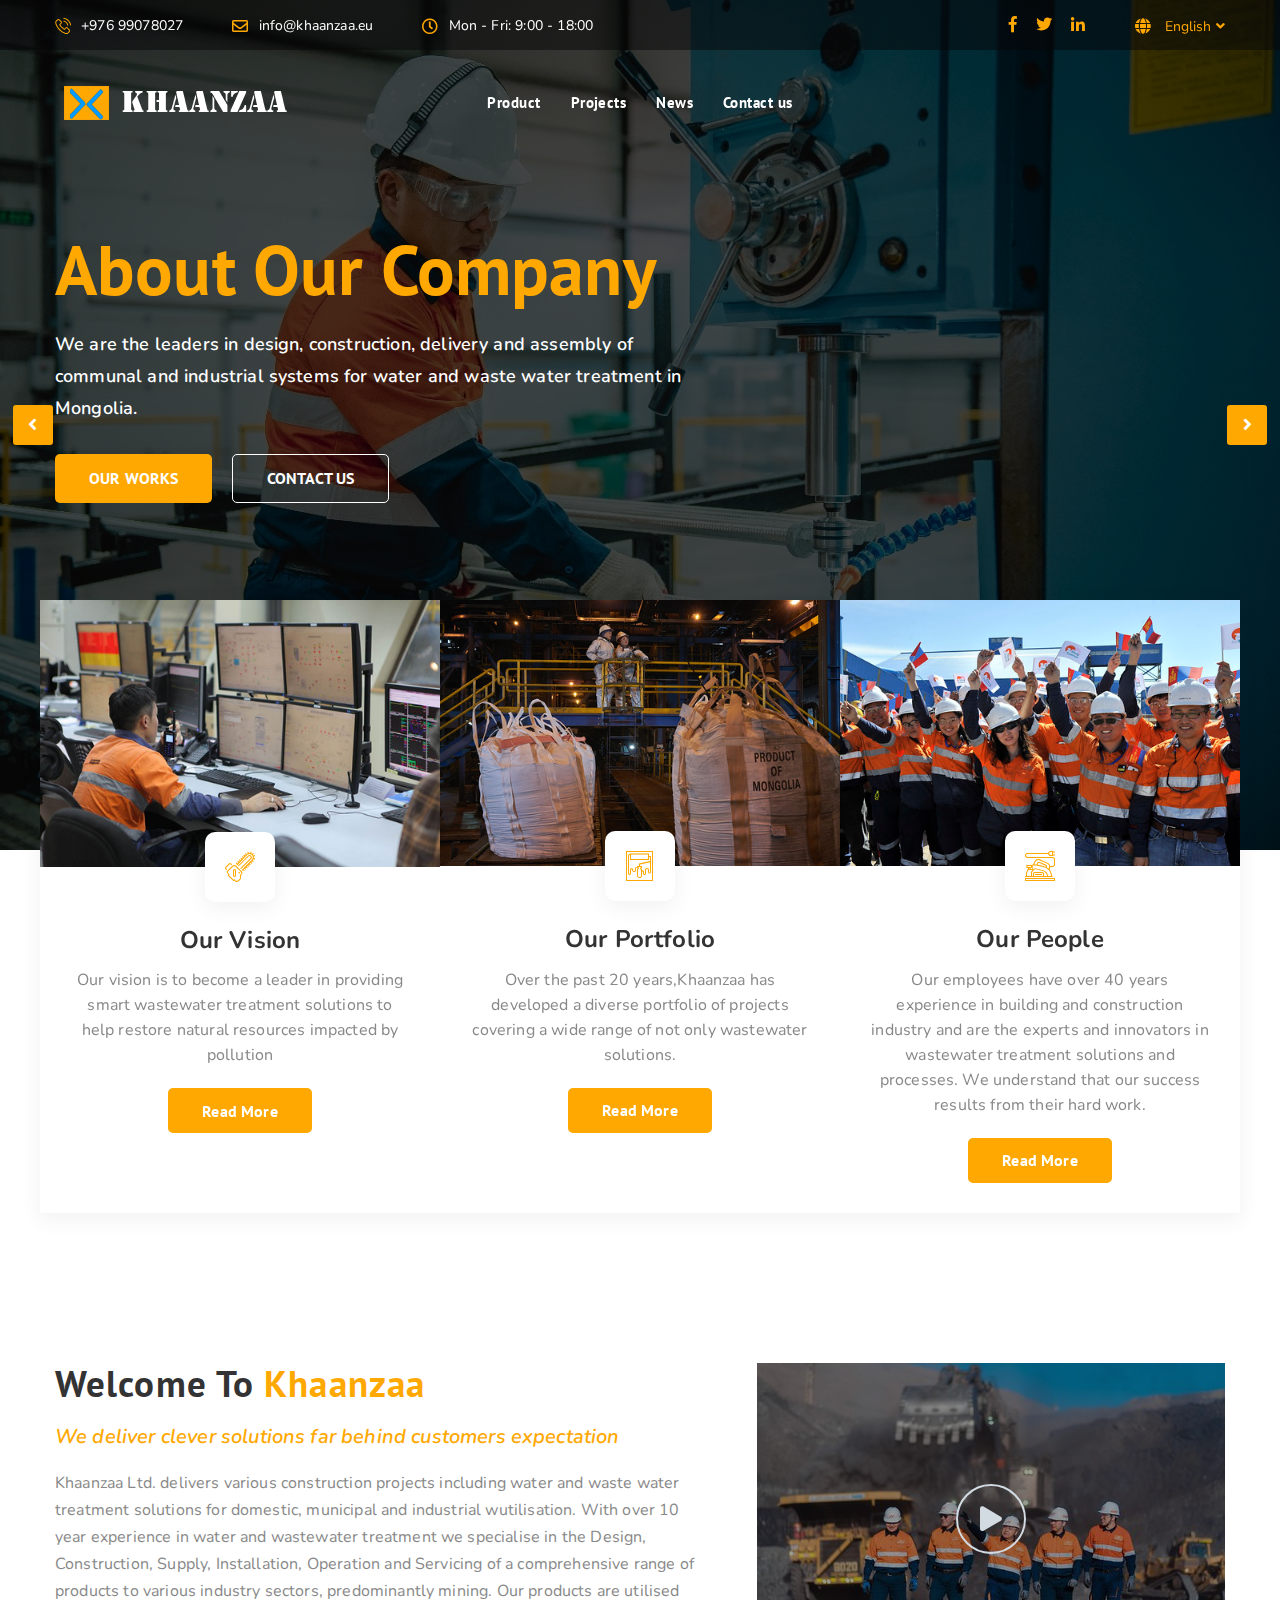
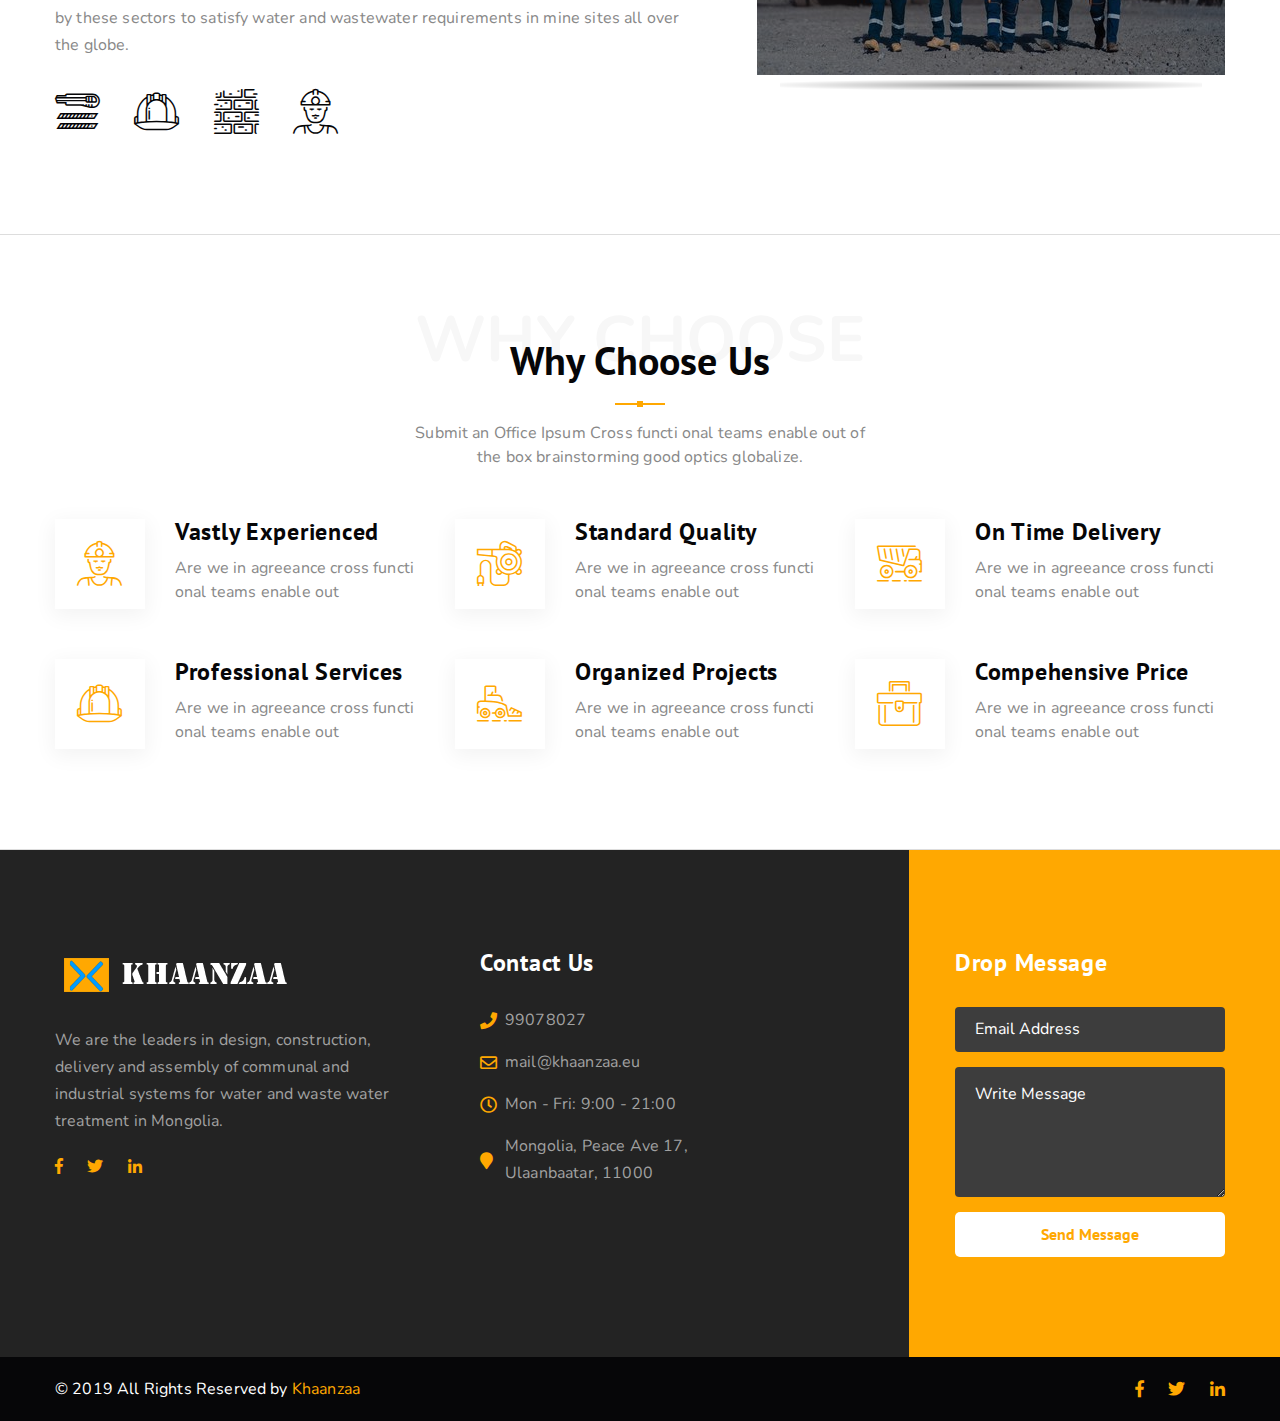
==== commit 70c8e720: "changes" ====
--- a/index.html
+++ b/index.html
@@ -1,18 +1,12 @@
 <!DOCTYPE html>
 
 <html lang="en">
-
-
-
-
-<!-- Mirrored from 192.168.2.210:8000/ by HTTrack Website Copier/3.x [XR&CO'2014], Fri, 20 Sep 2019 14:31:05 GMT -->
-<!-- Added by HTTrack --><meta http-equiv="content-type" content="text/html;charset=utf-8" /><!-- /Added by HTTrack -->
+<meta http-equiv="content-type" content="text/html;charset=utf-8" />
 <head>
     <meta charset="utf-8">
     <meta http-equiv="X-UA-Compatible" content="IE=edge">
     <meta name="viewport" content="width=device-width, initial-scale=1">
-    <meta name="keywords"
-          content=" architecture, builder, building company, business, construction, contractor, corporate, energy, factory, high tech manufacturing, industrial, industry, machinery, power plant etc">
+    <meta name="keywords" content="Khaanzaa Ltd. | Water and WasteWater Treatment Plants">
     <meta name="description" content="">
 
     <title>Khaanzaa Ltd. | Water and WasteWater Treatment Plants</title>
@@ -44,7 +38,7 @@
                 <div class="col-lg-7">
                     <div class="left-contact-info text-left tac-smd">
                         <p><i class="hialeah-icon-phone-call"></i>+976 99078027</p>
-                        <p><i class="far fa-envelope"></i>info@uranord.mn</p>
+                        <p><i class="far fa-envelope"></i>info@khaanzaa.eu</p>
                         <p><i class="far fa-clock"></i>Mon - Fri: 9:00 - 18:00</p>
                     </div>
                 </div>
@@ -60,19 +54,19 @@
                                 <i class="fas fa-globe"></i>
                                 <span class="select-box">
                                 <select class="selectpicker" name="languages">
-                                    
-                                
-                                
-                                    
+
+
+
+
                                         <option value="en"
                                                 selected>
                                         English
                                     </option>
-                                    
+
                                         <option value="mn">
                                         Mongolian
                                     </option>
-                                    
+
                                 </select>
                             </span>
                             </p>
@@ -96,7 +90,7 @@
             <!-- Collect the nav links, forms, and other content for toggling -->
             <div class="collapse navbar-collapse main-navigation mainmenu " id="main-nav-bar">
                 <ul class="nav navbar-nav navigation-box">
-                    
+
     <li class="">
         <a href="#">Product</a>
     </li>
@@ -123,9 +117,9 @@
 
 
 
-    
-
-    
+
+
+
 
 <div id="minimal-bootstrap-carousel" class="carousel slide carousel-fade slider-home-one" data-ride="carousel">
     <!-- Wrapper for slides -->
@@ -267,7 +261,7 @@
                 <div class="col-md-5 clearfix">
                     <div class="video-box pull-right hvr-float-shadow">
                         <div class="img-box">
-                            
+
                             <img src="media/images/59439528_2206231749466644_84533820.2e16d0ba.fill-468x312.jpg" alt="Awesome Image"/>
                             <div class="overlay">
                                 <div class="box">
@@ -448,7 +442,7 @@
 <div class="scroll-to-top scroll-to-target" data-target="html"><i class="fa fa-angle-up"></i></div>
 
 
-    
+
 
 <!-- JAVASCRIPT  FILES ========================================= -->
 <script src="static/js/jquery.js"></script>
@@ -466,11 +460,5 @@
 <script src="static/js/jquery.easing.min.js"></script>
 
 <script src="static/js/custom.js"></script>
-
-
-
-
 </body>
-
-<!-- Mirrored from 192.168.2.210:8000/ by HTTrack Website Copier/3.x [XR&CO'2014], Fri, 20 Sep 2019 14:32:24 GMT -->
 </html>
--- a/static/css/style.css
+++ b/static/css/style.css
@@ -1,4743 +1 @@
-/***************************************************************************************************************
-||||||||||||||||||||||||||||||       MASTER STYLESHEET FOR Hialeah       |||||||||||||||||||||||||||||||||||||||
-****************************************************************************************************************
-||||||||||||||||||||||||||||              TABLE OF CONTENT                  ||||||||||||||||||||||||||||||||||||
-****************************************************************************************************************
-****************************************************************************************************************
-* 1. miscelnious styles
-* 2. header styles
-* 3. banner styles
-* 4. footer styles
-* 5. brands styles
-* 6. why choose us styles
-* 7. what we do styles
-* 8. about styles
-* 9. cta styles
-* 10.projects styles
-* 11. blog styles
-* 12. get qoute styles
-* 13. testimonials styles
-* 14. inner banner styles
-* 15. sidebar styles
-* 16. Faq styles
-* 17. Error styles
-* 18. Team styles
-****************************************************************************************************************
-||||||||||||||||||||||||||||            End TABLE OF CONTENT                ||||||||||||||||||||||||||||||||||||
-****************************************************************************************************************/
-/**************************
-* 1. Common Css Code
-***************************/
-body {
-    font-family: 'Nunito';
-    color: #888888;
-    font-size: 16px;
-    line-height: 24px;
-    letter-spacing: .01em;
-}
-
-a:hover,
-a:visited,
-a:focus,
-a:active {
-    text-decoration: none !important;
-    outline: none !important;
-}
-
-.thm-container {
-    width: 100%;
-    max-width: 1200px;
-    padding-left: 15px;
-    padding-right: 15px;
-    margin-left: auto;
-    margin-right: auto;
-    display: block;
-}
-
-@media (max-width: 1199px) {
-    .thm-container {
-        max-width: 1000px;
-    }
-}
-
-@media (max-width: 991px) {
-    .thm-container {
-        max-width: 870px;
-    }
-}
-
-@media (max-width: 767px) {
-    .thm-container {
-        max-width: 750px;
-    }
-}
-
-@media (max-width: 570px) {
-    .thm-container {
-        max-width: 550px;
-    }
-}
-
-h1, h2, h3, h4, h5, h6, .h1, .h2, .h3, .h4, .h5, .h6 {
-    color: #333333;
-    font-weight: 600;
-}
-
-section {
-    position: relative;
-}
-
-.sec-pad {
-    padding: 100px 0;
-}
-
-.p0 {
-    padding: 0 !important;
-}
-
-.p5 {
-    padding: 5px;
-}
-
-.p10 {
-    padding: 10px;
-}
-
-.p15 {
-    padding: 15px;
-}
-
-.p20 {
-    padding: 20px;
-}
-
-.p25 {
-    padding: 25px;
-}
-
-.p30 {
-    padding: 30px;
-}
-
-.p35 {
-    padding: 35px;
-}
-
-.p40 {
-    padding: 40px;
-}
-
-.p45 {
-    padding: 45px;
-}
-
-.p50 {
-    padding: 50px;
-}
-
-.p55 {
-    padding: 55px;
-}
-
-.p60 {
-    padding: 60px;
-}
-
-.p65 {
-    padding: 65px;
-}
-
-.p70 {
-    padding: 70px;
-}
-
-.p75 {
-    padding: 75px;
-}
-
-.p80 {
-    padding: 80px;
-}
-
-.p85 {
-    padding: 85px;
-}
-
-.p90 {
-    padding: 90px;
-}
-
-.p95 {
-    padding: 95px;
-}
-
-.p100 {
-    padding: 100px;
-}
-
-.pt0 {
-    padding-top: 0;
-}
-
-.pt5 {
-    padding-top: 5px;
-}
-
-.pt10 {
-    padding-top: 10px;
-}
-
-.pt15 {
-    padding-top: 15px;
-}
-
-.pt20 {
-    padding-top: 20px;
-}
-
-.pt25 {
-    padding-top: 25px;
-}
-
-.pt30 {
-    padding-top: 30px;
-}
-
-.pt35 {
-    padding-top: 35px;
-}
-
-.pt40 {
-    padding-top: 40px;
-}
-
-.pt45 {
-    padding-top: 45px;
-}
-
-.pt50 {
-    padding-top: 50px;
-}
-
-.pt55 {
-    padding-top: 55px;
-}
-
-.pt60 {
-    padding-top: 60px;
-}
-
-.pt65 {
-    padding-top: 65px;
-}
-
-.pt70 {
-    padding-top: 70px;
-}
-
-.pt75 {
-    padding-top: 75px;
-}
-
-.pt80 {
-    padding-top: 80px;
-}
-
-.pt85 {
-    padding-top: 85px;
-}
-
-.pt90 {
-    padding-top: 90px;
-}
-
-.pt95 {
-    padding-top: 95px;
-}
-
-.pt100 {
-    padding-top: 100px;
-}
-
-.pr0 {
-    padding-right: 0;
-}
-
-.pr5 {
-    padding-right: 5px;
-}
-
-.pr10 {
-    padding-right: 10px;
-}
-
-.pr15 {
-    padding-right: 15px;
-}
-
-.pr20 {
-    padding-right: 20px;
-}
-
-.pr25 {
-    padding-right: 25px;
-}
-
-.pr30 {
-    padding-right: 30px;
-}
-
-.pr35 {
-    padding-right: 35px;
-}
-
-.pr40 {
-    padding-right: 40px;
-}
-
-.pr45 {
-    padding-right: 45px;
-}
-
-.pr50 {
-    padding-right: 50px;
-}
-
-.pr55 {
-    padding-right: 55px;
-}
-
-.pr60 {
-    padding-right: 60px;
-}
-
-.pr65 {
-    padding-right: 65px;
-}
-
-.pr70 {
-    padding-right: 70px;
-}
-
-.pr75 {
-    padding-right: 75px;
-}
-
-.pr80 {
-    padding-right: 80px;
-}
-
-.pr85 {
-    padding-right: 85px;
-}
-
-.pr90 {
-    padding-right: 90px;
-}
-
-.pr95 {
-    padding-right: 95px;
-}
-
-.pr100 {
-    padding-right: 100px;
-}
-
-.pb0 {
-    padding-bottom: 0 !important;
-}
-
-.pb5 {
-    padding-bottom: 5px;
-}
-
-.pb10 {
-    padding-bottom: 10px;
-}
-
-.pb15 {
-    padding-bottom: 15px;
-}
-
-.pb20 {
-    padding-bottom: 20px;
-}
-
-.pb25 {
-    padding-bottom: 25px;
-}
-
-.pb30 {
-    padding-bottom: 30px;
-}
-
-.pb35 {
-    padding-bottom: 35px;
-}
-
-.pb40 {
-    padding-bottom: 40px;
-}
-
-.pb45 {
-    padding-bottom: 45px;
-}
-
-.pb50 {
-    padding-bottom: 50px;
-}
-
-.pb55 {
-    padding-bottom: 55px;
-}
-
-.pb60 {
-    padding-bottom: 60px;
-}
-
-.pb65 {
-    padding-bottom: 65px;
-}
-
-.pb70 {
-    padding-bottom: 70px;
-}
-
-.pb75 {
-    padding-bottom: 75px;
-}
-
-.pb80 {
-    padding-bottom: 80px;
-}
-
-.pb85 {
-    padding-bottom: 85px;
-}
-
-.pb90 {
-    padding-bottom: 90px;
-}
-
-.pb95 {
-    padding-bottom: 95px;
-}
-
-.pb100 {
-    padding-bottom: 100px;
-}
-
-.pl0 {
-    padding-left: 0;
-}
-
-.pl5 {
-    padding-left: 5px;
-}
-
-.pl10 {
-    padding-left: 10px;
-}
-
-.pl15 {
-    padding-left: 15px;
-}
-
-.pl20 {
-    padding-left: 20px;
-}
-
-.pl25 {
-    padding-left: 25px;
-}
-
-.pl30 {
-    padding-left: 30px;
-}
-
-.pl35 {
-    padding-left: 35px;
-}
-
-.pl40 {
-    padding-left: 40px;
-}
-
-.pl45 {
-    padding-left: 45px;
-}
-
-.pl50 {
-    padding-left: 50px;
-}
-
-.pl55 {
-    padding-left: 55px;
-}
-
-.pl60 {
-    padding-left: 60px;
-}
-
-.pl65 {
-    padding-left: 65px;
-}
-
-.pl70 {
-    padding-left: 70px;
-}
-
-.pl75 {
-    padding-left: 75px;
-}
-
-.pl80 {
-    padding-left: 80px;
-}
-
-.pl85 {
-    padding-left: 85px;
-}
-
-.pl90 {
-    padding-left: 90px;
-}
-
-.pl95 {
-    padding-left: 95px;
-}
-
-.pl100 {
-    padding-left: 100px;
-}
-
-.mt0 {
-    margin-top: 0 !important;
-}
-
-.mt5 {
-    margin-top: 5px;
-}
-
-.mt10 {
-    margin-top: 10px;
-}
-
-.mt15 {
-    margin-top: 15px;
-}
-
-.mt20 {
-    margin-top: 20px;
-}
-
-.mt25 {
-    margin-top: 25px;
-}
-
-.mt30 {
-    margin-top: 30px !important;
-}
-
-.mt35 {
-    margin-top: 35px;
-}
-
-.mt40 {
-    margin-top: 40px;
-}
-
-.mt45 {
-    margin-top: 45px;
-}
-
-.mt50 {
-    margin-top: 50px;
-}
-
-.mt55 {
-    margin-top: 55px;
-}
-
-.mt60 {
-    margin-top: 60px;
-}
-
-.mt65 {
-    margin-top: 65px;
-}
-
-.mt70 {
-    margin-top: 70px;
-}
-
-.mt75 {
-    margin-top: 75px;
-}
-
-.mt80 {
-    margin-top: 80px;
-}
-
-.mt85 {
-    margin-top: 85px;
-}
-
-.mt90 {
-    margin-top: 90px;
-}
-
-.mt95 {
-    margin-top: 95px;
-}
-
-.mt100 {
-    margin-top: 100px;
-}
-
-.mr0 {
-    margin-right: 0;
-}
-
-.mr5 {
-    margin-right: 5px;
-}
-
-.mr10 {
-    margin-right: 10px;
-}
-
-.mr15 {
-    margin-right: 15px;
-}
-
-.mr20 {
-    margin-right: 20px;
-}
-
-.mr25 {
-    margin-right: 25px;
-}
-
-.mr30 {
-    margin-right: 30px;
-}
-
-.mr35 {
-    margin-right: 35px;
-}
-
-.mr40 {
-    margin-right: 40px;
-}
-
-.mr45 {
-    margin-right: 45px;
-}
-
-.mr50 {
-    margin-right: 50px;
-}
-
-.mr55 {
-    margin-right: 55px;
-}
-
-.mr60 {
-    margin-right: 60px;
-}
-
-.mr65 {
-    margin-right: 65px;
-}
-
-.mr70 {
-    margin-right: 70px;
-}
-
-.mr75 {
-    margin-right: 75px;
-}
-
-.mr80 {
-    margin-right: 80px;
-}
-
-.mr85 {
-    margin-right: 85px;
-}
-
-.mr90 {
-    margin-right: 90px;
-}
-
-.mr95 {
-    margin-right: 95px;
-}
-
-.mr100 {
-    margin-right: 100px;
-}
-
-.mb0 {
-    margin-bottom: 0 !important;
-}
-
-.mb5 {
-    margin-bottom: 5px;
-}
-
-.mb10 {
-    margin-bottom: 10px;
-}
-
-.mb15 {
-    margin-bottom: 15px;
-}
-
-.mb20 {
-    margin-bottom: 20px;
-}
-
-.mb25 {
-    margin-bottom: 25px;
-}
-
-.mb30 {
-    margin-bottom: 30px !important;
-}
-
-.mb35 {
-    margin-bottom: 35px;
-}
-
-.mb40 {
-    margin-bottom: 40px;
-}
-
-.mb45 {
-    margin-bottom: 45px;
-}
-
-.mb50 {
-    margin-bottom: 50px;
-}
-
-.mb55 {
-    margin-bottom: 55px;
-}
-
-.mb60 {
-    margin-bottom: 60px;
-}
-
-.mb65 {
-    margin-bottom: 65px;
-}
-
-.mb70 {
-    margin-bottom: 70px;
-}
-
-.mb75 {
-    margin-bottom: 75px;
-}
-
-.mb80 {
-    margin-bottom: 80px;
-}
-
-.mb85 {
-    margin-bottom: 85px;
-}
-
-.mb90 {
-    margin-bottom: 90px;
-}
-
-.mb95 {
-    margin-bottom: 95px;
-}
-
-.mb100 {
-    margin-bottom: 100px;
-}
-
-.ml0 {
-    margin-left: 0;
-}
-
-.ml5 {
-    margin-left: 5px;
-}
-
-.ml10 {
-    margin-left: 10px;
-}
-
-.ml15 {
-    margin-left: 15px;
-}
-
-.ml20 {
-    margin-left: 20px;
-}
-
-.ml25 {
-    margin-left: 25px;
-}
-
-.ml30 {
-    margin-left: 30px;
-}
-
-.ml35 {
-    margin-left: 35px;
-}
-
-.ml40 {
-    margin-left: 40px;
-}
-
-.ml45 {
-    margin-left: 45px;
-}
-
-.ml50 {
-    margin-left: 50px;
-}
-
-.ml55 {
-    margin-left: 55px;
-}
-
-.ml60 {
-    margin-left: 60px;
-}
-
-.ml65 {
-    margin-left: 65px;
-}
-
-.ml70 {
-    margin-left: 70px;
-}
-
-.ml75 {
-    margin-left: 75px;
-}
-
-.ml80 {
-    margin-left: 80px;
-}
-
-.ml85 {
-    margin-left: 85px;
-}
-
-.ml90 {
-    margin-left: 90px;
-}
-
-.ml95 {
-    margin-left: 95px;
-}
-
-.ml100 {
-    margin-left: 100px;
-}
-
-.gray-bg {
-    background: #f1f4f6;
-}
-
-.bgc-white {
-    background-color: #ffffff;
-}
-
-.bgc-fe {
-    background-color: #fefefe;
-}
-
-.bgc-fc {
-    background-color: #fcfcfc;
-}
-
-.bgc-f1 {
-    background-color: #f1f1f1;
-}
-
-.bgc-f5 {
-    background-color: #f5f5f5;
-}
-
-.bgc-f6 {
-    background-color: #f6f6f6;
-}
-
-.bgc-f7 {
-    background-color: #f7f7f7;
-}
-
-.bgc-f8 {
-    background-color: #f8f8f8;
-}
-
-.bgc-f9 {
-    background-color: #f9f9f9;
-}
-
-.bgc-f0 {
-    background-color: #f0f0f0;
-}
-
-.text-thm {
-    color: #FFA801;
-}
-
-.bgc-thm {
-    background-color: #FFA801;
-}
-
-.text-thm {
-    color: #ff1053;
-}
-
-.bgc-thm2 {
-    background-color: #ff1053;
-}
-
-.btn-dark,
-.btn-thm,
-.btn-white {
-    border-radius: 5px;
-    border: none;
-    outline: none;
-    display: inline-block;
-    vertical-align: middle;
-    text-align: center;
-    font-family: 'PT Sans';
-    font-weight: 600;
-    font-size: 16px;
-    text-transform: capitalize;
-    color: #ffffff;
-    padding: 10.5px 34px;
-    -webkit-transform: all .4s ease;
-    -ms-transform: all .4s ease;
-    transform: all .4s ease;
-}
-
-.btn-dark:hover, .btn-dark:active, .btn-dark:focus,
-.btn-thm:hover,
-.btn-thm:active,
-.btn-thm:focus,
-.btn-white:hover,
-.btn-white:active,
-.btn-white:focus {
-    background-color: #060608;
-    color: #ffffff !important;
-}
-
-.btn-dark {
-    color: #ffffff;
-    -webkit-transform: all .4s ease;
-    -ms-transform: all .4s ease;
-    transform: all .4s ease;
-}
-
-.btn-dark:hover, .btn-dark:active, .btn-dark:focus {
-    color: #ffffff;
-}
-
-.btn-white {
-    background-color: #ffffff;
-    -webkit-transform: all .4s ease;
-    -ms-transform: all .4s ease;
-    transform: all .4s ease;
-}
-
-.btn-white:hover, .btn-white:active, .btn-white:focus {
-    color: #ffffff;
-}
-
-.sec-title {
-    margin-bottom: 50px;
-}
-
-.sec-title h1 {
-    color: #f7f7f7;
-    font-size: 5vw;
-    font-weight: bold;
-    left: 0;
-    margin: 0 auto;
-    position: absolute;
-    right: 0;
-    top: -30px;
-    text-transform: uppercase;
-    z-index: -1;
-}
-
-.sec-title h2, .sec-title p {
-    margin: 0;
-}
-
-.sec-title h2 {
-    color: #060608;
-    font-family: 'PT Sans';
-    font-size: 40px;
-    font-weight: 600;
-    line-height: 1.25;
-    margin-bottom: 5px;
-}
-
-.sec-title p {
-    margin-top: 7px;
-}
-
-.sec-title .line {
-    width: 50px;
-    height: 2px;
-    display: inline-block;
-    vertical-align: middle;
-    position: relative;
-}
-
-.sec-title .line:before {
-    content: '';
-    width: 6px;
-    height: 6px;
-    position: absolute;
-    top: 50%;
-    left: 50%;
-    transform: translate(-50%, -50%);
-}
-
-.sec-title-two {
-    margin-bottom: 50px;
-}
-
-.sec-title-two h1 {
-    bottom: 60px;
-    color: #f7f7f7;
-    font-size: 5vw;
-    font-weight: bold;
-    line-height: 1.01;
-    margin: 0;
-    position: absolute;
-    text-transform: uppercase;
-    z-index: -1;
-}
-
-.sec-title-two h2, .sec-title-two p {
-    margin: 0;
-}
-
-.sec-title-two h2 {
-    font-size: 40px;
-    color: #060608;
-    font-weight: 600;
-    font-family: 'PT Sans';
-    display: inline-block;
-    line-height: 1.2;
-}
-
-.sec-title-two p {
-    font-size: 16px;
-    line-height: 27px;
-    margin-top: 15px;
-}
-
-.sec-title-two .line {
-    width: 40px;
-    height: 2px;
-    display: inline-block;
-    vertical-align: middle;
-    position: relative;
-}
-
-.sec-title-two .line:before {
-    content: '';
-    height: 4px;
-    position: absolute;
-    top: 50%;
-    right: 0;
-    transform: translateY(-50%);
-    width: 20px;
-}
-
-.sec-title-two .btn-box {
-    padding-top: 30px;
-}
-
-.scroll-to-top {
-    border-radius: 5px;
-    bottom: 20px;
-    color: #fff;
-    cursor: pointer;
-    display: none;
-    font-size: 17px;
-    height: 50px;
-    line-height: 50px;
-    position: fixed;
-    right: 20px;
-    text-align: center;
-    width: 50px;
-    z-index: 9999;
-    -webkit-transform: all .4s ease;
-    -ms-transform: all .4s ease;
-    transform: all .4s ease;
-}
-
-.scroll-to-top:hover {
-    background: #060608 !important;
-    color: #fff;
-}
-
-/*
-****
-only add this classto body
-if preloader is on
-other wise REMOVE IT.
-****
-*/
-body.active-preloader-ovh {
-    overflow: hidden;
-}
-
-.preloader {
-    background-color: #FFA801;
-    background-image: url(../img/bulldozer.gif);
-    background-position: center center;
-    background-repeat: no-repeat;
-    height: 100%;
-    left: 0;
-    position: fixed;
-    top: 0;
-    width: 100%;
-    z-index: 9999999;
-    right: 0;
-    margin: 0 auto;
-}
-
-/**************************
-* 2. header styles
-***************************/
-.header-navigation {
-    background-color: transparent;
-    margin-bottom: 0;
-    border: none;
-    border-radius: 0;
-    z-index: 999;
-}
-
-.header-navigation .thm-container {
-    position: relative;
-    padding-top: 30px;
-    padding-bottom: 30px;
-}
-
-.header-navigation .thm-container .navbar-header {
-    position: absolute;
-    top: 50%;
-    left: 15px;
-    transform: translateY(-50%);
-}
-
-.header-navigation .thm-container .navbar-brand {
-    height: auto;
-    padding: 0px 0;
-}
-
-.header-navigation .thm-container .navbar-brand .default-logo {
-    display: inline-block;
-}
-
-.header-navigation .thm-container .navbar-brand .sticky-logo {
-    display: none;
-}
-
-.header-navigation .thm-container .main-navigation {
-    text-align: center;
-    padding: 0;
-}
-
-.header-navigation .thm-container .right-side-box {
-    position: absolute;
-    top: 50%;
-    right: 0px;
-    transform: translateY(-50%);
-}
-
-.header-navigation .thm-container .right-side-box a.rqa-btn {
-    display: inline-block;
-    font-family: 'PT Sans';
-    font-weight: bold;
-    font-size: 16px;
-    text-transform: uppercase;
-    border-radius: 5px;
-    color: #ffffff;
-    padding: 10.5px 34px;
-    text-align: center;
-    -webkit-transition: all .4s ease;
-    -o-transition: all .4s ease;
-    transition: all .4s ease;
-}
-
-.header-navigation .thm-container .right-side-box a.rqa-btn:hover {
-    background: #060608 !important;
-    color: #fff;
-}
-
-.header-navigation ul.navigation-box {
-    float: none;
-    display: inline-block;
-    vertical-align: middle;
-}
-
-.header-navigation ul.navigation-box li a .sub-nav-toggler {
-    display: none;
-}
-
-.header-navigation ul.navigation-box > li {
-    position: relative;
-    padding: 10.5px 0;
-    display: inline-block;
-}
-
-.header-navigation ul.navigation-box > li + li {
-    margin-left: 30px;
-}
-
-.header-navigation ul.navigation-box > li > a {
-    padding: 0;
-    font-family: 'PT Sans';
-    color: #FFFFFF;
-    font-size: 15px;
-    transition: all .4s ease;
-    font-weight: 600;
-    letter-spacing: .03em;
-    display: inline-block;
-}
-
-.header-navigation ul.navigation-box > li > ul.sub-menu {
-    position: absolute;
-    top: 100%;
-    left: 0;
-    z-index: 100000;
-    float: left;
-    min-width: 270px;
-    padding: 0px 0px;
-    text-align: left;
-    list-style: none;
-    background-color: #fff;
-    background-clip: padding-box;
-    opacity: 0;
-    visibility: hidden;
-    -webkit-transition: opacity .4s ease, visibility .4s ease;
-    transition: opacity .4s ease, visibility .4s ease;
-    box-shadow: 0px 5px 10px rgba(0, 0, 0, 0.002);
-}
-
-.header-navigation ul.navigation-box > li > ul.sub-menu.right-align {
-    left: auto;
-    right: 0;
-}
-
-.header-navigation ul.navigation-box > li:hover > ul.sub-menu {
-    opacity: 1;
-    visibility: visible;
-}
-
-.header-navigation ul.navigation-box > li > ul.sub-menu > li {
-    display: block;
-    position: relative;
-}
-
-.header-navigation ul.navigation-box > li > ul.sub-menu > li > a {
-    font-size: 15px;
-    color: #717171;
-    font-family: 'Nunito';
-    font-weight: 400;
-    padding: 11.5px 0;
-    display: block;
-    line-height: 26px;
-    padding-left: 40px;
-    white-space: nowrap;
-    -webkit-transition: all .4s ease;
-    -o-transition: all .4s ease;
-    transition: all .4s ease;
-}
-
-.header-navigation ul.navigation-box > li > .sub-menu li:hover > a {
-    color: #fff;
-    position: relative;
-}
-
-.header-navigation ul.navigation-box > li > .sub-menu > li > ul.sub-menu {
-    position: absolute;
-    top: 0%;
-    left: 100%;
-    z-index: 100000;
-    float: left;
-    min-width: 270px;
-    padding: 0px 0px;
-    text-align: left;
-    list-style: none;
-    background-color: #fff;
-    background-clip: padding-box;
-    opacity: 0;
-    visibility: hidden;
-    -webkit-transition: opacity .4s ease, visibility .4s ease;
-    transition: opacity .4s ease, visibility .4s ease;
-    box-shadow: 0px 5px 10px rgba(0, 0, 0, 0.002);
-}
-
-.header-navigation ul.navigation-box > li > .sub-menu > li:hover > ul.sub-menu {
-    opacity: 1;
-    visibility: visible;
-}
-
-.header-navigation ul.navigation-box > li > .sub-menu > li > ul.sub-menu > li {
-    display: block;
-    position: relative;
-}
-
-.header-navigation ul.navigation-box > li > .sub-menu > li > ul.sub-menu > li > a {
-    font-size: 16px;
-    color: #717171;
-    font-weight: 500;
-    padding: 11.5px 0;
-    display: block;
-    line-height: 26px;
-    padding-left: 40px;
-    white-space: nowrap;
-    -webkit-transition: all .4s ease;
-    -o-transition: all .4s ease;
-    transition: all .4s ease;
-}
-
-.header-navigation ul.navigation-box > li > .sub-menu > li > .sub-menu li:hover > a {
-    background: #F1F1F1;
-    color: #181818;
-    position: relative;
-}
-
-.header-navigation.stricky-fixed {
-    position: fixed;
-    top: 0;
-    left: 0;
-    width: 100%;
-    z-index: 999;
-    background: #060608;
-    box-shadow: 0px 0px 16px rgba(0, 0, 0, 0.0032);
-}
-
-.header-navigation.stricky-fixed .thm-container {
-    box-shadow: none;
-    padding-top: 0;
-    padding-bottom: 0;
-}
-
-.header-navigation.stricky-fixed .navbar-brand .default-logo {
-    display: none;
-}
-
-.header-navigation.stricky-fixed .navbar-brand .sticky-logo {
-    display: inline-block;
-}
-
-.header-navigation.stricky-fixed ul.navigation-box > li {
-    padding-top: 30px;
-    padding-bottom: 30px;
-}
-
-.header-navigation.stricky-fixed ul.navigation-box > li > a {
-    color: #242C33;
-}
-
-.header-navigation.stricky-fixed ul.navigation-box > li > a {
-    color: #fff;
-}
-
-.header-top {
-    background: rgba(6, 6, 8, 0.5);
-}
-
-.header-top .thm-container {
-    padding-top: 12.5px;
-    padding-bottom: 12.5px;
-}
-
-.header-top .left-contact-info p,
-.header-top .right-contact-info p {
-    display: inline-block;
-    vertical-align: middle;
-    margin: 0;
-    font-family: 'Nunito';
-    font-size: 14px;
-    color: #fff;
-}
-
-.header-top .left-contact-info p + p,
-.header-top .right-contact-info p + p {
-    margin-left: 45px;
-}
-
-.header-top .left-contact-info p i,
-.header-top .right-contact-info p i {
-    font-size: 16px;
-    margin-right: 10px;
-    display: inline-block;
-    vertical-align: middle;
-}
-
-.header-top .left-contact-info p.social a,
-.header-top .right-contact-info p.social a {
-    font-size: 16px;
-}
-
-.header-top .left-contact-info p.social a + a,
-.header-top .right-contact-info p.social a + a {
-    margin-left: 15px;
-}
-
-.header-top .left-contact-info p.language-picker i,
-.header-top .right-contact-info p.language-picker i {
-    color: #fff;
-}
-
-.header-top .select-box {
-    display: inline-block;
-    vertical-align: middle;
-}
-
-.header-top .select-box .bootstrap-select:not([class*=col-]):not([class*=form-control]):not(.input-group-btn) {
-    width: auto;
-}
-
-.header-top .select-box .bootstrap-select > .dropdown-toggle {
-    padding: 0;
-    background-color: transparent;
-    font-size: 14px;
-    border-radius: 0;
-    border: none;
-    padding-right: 10px;
-}
-
-.header-top .select-box .bootstrap-select.btn-group .dropdown-toggle .caret {
-    border: none;
-    width: auto;
-    height: auto;
-    transform: translateY(-50%);
-    margin: 0;
-    right: 0;
-}
-
-.header-top .select-box .bootstrap-select.btn-group .dropdown-toggle .caret:before {
-    content: '\f107';
-    font-family: 'Font Awesome\ 5 Free';
-    line-height: 1em;
-    font-weight: 900;
-}
-
-.header-home-one {
-    position: absolute;
-    top: 0;
-    left: 0;
-    width: 100%;
-    z-index: 999;
-}
-
-.header-home-two .header-top {
-    background: #fafafa;
-}
-
-.header-home-two .header-top .left-contact-info p,
-.header-home-two .header-top .right-contact-info p {
-    color: #888888;
-}
-
-.header-home-two .header-top .left-contact-info p.social a,
-.header-home-two .header-top .right-contact-info p.social a {
-    color: #555555;
-}
-
-.header-home-two .header-top .left-contact-info p.language-picker i,
-.header-home-two .header-top .right-contact-info p.language-picker i {
-    color: #FFA801;
-}
-
-.header-home-two .header-top .select-box {
-    background: #FFA801;
-    border-radius: 4px;
-    padding-left: 10px;
-    padding-right: 10px;
-}
-
-.header-home-two .header-top .select-box .bootstrap-select > .dropdown-toggle {
-    color: #fff !important;
-}
-
-.header-home-two .header-top .select-box .bootstrap-select.btn-group .dropdown-toggle .caret:before {
-    color: #fff;
-}
-
-.header-home-two .header-middle {
-    padding: 27.5px 0;
-}
-
-.header-home-two .header-middle .single-right-contact-info {
-    display: inline-block;
-    vertical-align: middle;
-}
-
-.header-home-two .header-middle .single-right-contact-info + .single-right-contact-info {
-    margin-left: 35px;
-}
-
-.header-home-two .header-middle .single-right-contact-info .icon-box,
-.header-home-two .header-middle .single-right-contact-info .text-box {
-    display: table-cell;
-    vertical-align: middle;
-}
-
-.header-home-two .header-middle .single-right-contact-info .icon-box i {
-    font-size: 16px;
-}
-
-.header-home-two .header-middle .single-right-contact-info .text-box {
-    padding: 2px 0;
-    padding-left: 15px;
-}
-
-.header-home-two .header-middle .single-right-contact-info .text-box h3,
-.header-home-two .header-middle .single-right-contact-info .text-box p {
-    margin: 0;
-}
-
-.header-home-two .header-middle .single-right-contact-info .text-box h3 {
-    text-transform: capitalize;
-    font-size: 16px;
-    color: #333333;
-    font-family: 'PT Sans';
-    font-weight: 600;
-}
-
-.header-home-two .header-middle .single-right-contact-info .text-box p {
-    font-size: 12px;
-    text-transform: uppercase;
-    font-weight: 500;
-}
-
-.header-home-two .header-navigation {
-    background: #060608;
-}
-
-.header-home-two .header-navigation .thm-container {
-    padding-top: 0;
-    padding-bottom: 0;
-    padding-left: 0;
-    padding-right: 0;
-    max-width: 1170px;
-}
-
-@media (max-width: 1199px) {
-    .header-home-two .header-navigation .thm-container {
-        max-width: 1000px;
-        padding-left: 15px;
-        padding-right: 15px;
-    }
-}
-
-@media (max-width: 991px) {
-    .header-home-two .header-navigation .thm-container {
-        max-width: 870px;
-    }
-}
-
-@media (max-width: 767px) {
-    .header-home-two .header-navigation .thm-container {
-        max-width: 750px;
-    }
-}
-
-@media (max-width: 570px) {
-    .header-home-two .header-navigation .thm-container {
-        max-width: 550px;
-        padding-left: 15px;
-        padding-right: 15px;
-    }
-}
-
-.header-home-two .header-navigation .thm-container .main-navigation {
-    text-align: left;
-}
-
-.header-home-two .header-navigation ul.navigation-box > li {
-    padding: 20.5px 0;
-}
-
-.header-home-two .header-navigation ul.navigation-box > li + li {
-    margin-left: 40px;
-}
-
-.header-home-two .header-navigation ul.navigation-box > li > a {
-    font-weight: 600;
-    text-transform: uppercase;
-}
-
-.header-home-two .header-navigation .thm-container .right-side-box a.search-btn {
-    color: #FFA801;
-    font-size: 16px;
-}
-
-.header-home-two .header-navigation .thm-container .right-side-box form.search-form {
-    position: relative;
-    width: 270px;
-    max-width: 100%;
-    height: 50px;
-    background: #1c1c25;
-}
-
-.header-home-two .header-navigation .thm-container .right-side-box form.search-form input {
-    border: none;
-    outline: none;
-    width: 100%;
-    position: absolute;
-    top: 0;
-    left: 0;
-    background-color: transparent;
-    font-size: 15px;
-    font-family: 'PT Sans';
-    color: #D2DAE2;
-    padding-left: 20px;
-    height: 100%;
-}
-
-.header-home-two .header-navigation .thm-container .right-side-box form.search-form input::-webkit-input-placeholder {
-    /* Chrome/Opera/Safari */
-    color: #D2DAE2;
-}
-
-.header-home-two .header-navigation .thm-container .right-side-box form.search-form input::-moz-placeholder {
-    /* Firefox 19+ */
-    color: #D2DAE2;
-}
-
-.header-home-two .header-navigation .thm-container .right-side-box form.search-form input:-ms-input-placeholder {
-    /* IE 10+ */
-    color: #D2DAE2;
-}
-
-.header-home-two .header-navigation .thm-container .right-side-box form.search-form input:-moz-placeholder {
-    /* Firefox 18- */
-    color: #D2DAE2;
-}
-
-.header-home-two .header-navigation .thm-container .right-side-box form.search-form button[type=submit] {
-    border: none;
-    outline: none;
-    background-color: transparent;
-    position: absolute;
-    top: 50%;
-    right: 15px;
-    transform: translateY(-50%);
-}
-
-.header-home-three .header-top {
-    background: #fafafa;
-}
-
-.header-home-three .header-top .left-contact-info p,
-.header-home-three .header-top .right-contact-info p {
-    color: #485460;
-}
-
-.header-home-three .header-top .left-contact-info p.social a,
-.header-home-three .header-top .right-contact-info p.social a {
-    color: #060608;
-}
-
-.header-home-three .header-top .left-contact-info p.language-picker i,
-.header-home-three .header-top .right-contact-info p.language-picker i {
-    color: #FFA801;
-}
-
-.header-home-three .header-top .select-box {
-    background: #060608;
-    border-radius: 4px;
-    padding-left: 10px;
-    padding-right: 10px;
-}
-
-.header-home-three .header-top .select-box .bootstrap-select > .dropdown-toggle {
-    color: #fff;
-}
-
-.header-home-three .header-top .select-box .bootstrap-select.btn-group .dropdown-toggle .caret:before {
-    color: #fff;
-}
-
-.header-home-three .header-navigation .thm-container {
-    padding-top: 0;
-    padding-bottom: 0;
-}
-
-.header-home-three .header-navigation .thm-container .main-navigation {
-    text-align: right;
-}
-
-.header-home-three .header-navigation ul.navigation-box > li {
-    padding: 20.5px 0;
-}
-
-.header-home-three .header-navigation ul.navigation-box > li + li {
-    margin-left: 40px;
-}
-
-.header-home-three .header-navigation ul.navigation-box > li > a {
-    font-weight: 600;
-    text-transform: capitalize;
-    color: #060608;
-}
-
-.header-home-three .header-navigation ul.navigation-box > li.active > a,
-.header-home-three .header-navigation ul.navigation-box > li.current > a,
-.header-home-three .header-navigation ul.navigation-box > li > a:active,
-.header-home-three .header-navigation ul.navigation-box > li > a:focus,
-.header-home-three .header-navigation ul.navigation-box > li:hover > a {
-    color: #FFA801;
-}
-
-.header-home-three .header-navigation ul.navigation-box > li {
-    padding: 33px 0;
-}
-
-.header-home-three .header-navigation.stricky-fixed {
-    background: #fff;
-}
-
-.header-home-three .header-navigation.stricky-fixed ul.navigation-box > li {
-    padding: 20px 0;
-}
-
-.header-home-four .header-middle {
-    padding: 27.5px 0;
-}
-
-.header-home-four .header-middle .single-right-contact-info {
-    display: inline-block;
-    vertical-align: middle;
-}
-
-.header-home-four .header-middle .single-right-contact-info + .single-right-contact-info {
-    margin-left: 35px;
-}
-
-.header-home-four .header-middle .single-right-contact-info .icon-box,
-.header-home-four .header-middle .single-right-contact-info .text-box {
-    display: table-cell;
-    vertical-align: middle;
-}
-
-.header-home-four .header-middle .single-right-contact-info .icon-box i {
-    color: #FFA801;
-    font-size: 22px;
-}
-
-.header-home-four .header-middle .single-right-contact-info .text-box {
-    padding: 2px 0;
-    padding-left: 15px;
-}
-
-.header-home-four .header-middle .single-right-contact-info .text-box h3,
-.header-home-four .header-middle .single-right-contact-info .text-box p {
-    margin: 0;
-}
-
-.header-home-four .header-middle .single-right-contact-info .text-box h3 {
-    text-transform: capitalize;
-    font-size: 16px;
-    color: #060608;
-    font-family: 'PT Sans';
-    font-weight: 600;
-}
-
-.header-home-four .header-middle .single-right-contact-info .text-box p {
-    font-size: 12px;
-    text-transform: uppercase;
-    color: #485460;
-    font-weight: 500;
-}
-
-.header-home-four .header-navigation {
-    margin-bottom: -32.5px;
-}
-
-.header-home-four .header-navigation .thm-container {
-    padding-top: 0;
-    padding-bottom: 0;
-    background: #0a0a0a;
-    padding-left: 0;
-    padding-right: 0;
-    max-width: 1170px;
-    padding-left: 20px;
-}
-
-@media (max-width: 1199px) {
-    .header-home-four .header-navigation .thm-container {
-        max-width: 1000px;
-        padding-left: 15px;
-        padding-right: 15px;
-    }
-}
-
-@media (max-width: 991px) {
-    .header-home-four .header-navigation .thm-container {
-        max-width: 870px;
-    }
-}
-
-@media (max-width: 767px) {
-    .header-home-four .header-navigation .thm-container {
-        max-width: 750px;
-    }
-}
-
-@media (max-width: 570px) {
-    .header-home-four .header-navigation .thm-container {
-        max-width: 550px;
-        padding-left: 15px;
-        padding-right: 15px;
-    }
-}
-
-.header-home-four .header-navigation .thm-container .main-navigation {
-    text-align: left;
-}
-
-.header-home-four .header-navigation ul.navigation-box > li {
-    padding: 20.5px 0;
-}
-
-.header-home-four .header-navigation ul.navigation-box > li + li {
-    margin-left: 40px;
-}
-
-.header-home-four .header-navigation ul.navigation-box > li > a {
-    font-weight: 600;
-    text-transform: uppercase;
-}
-
-.header-home-four .header-navigation .thm-container .right-side-box {
-    right: 20px;
-}
-
-.header-home-four .header-navigation .thm-container .right-side-box a.search-btn {
-    color: #060608;
-    font-size: 16px;
-}
-
-.header-home-four .header-navigation ul.navigation-box > li.active > a,
-.header-home-four .header-navigation ul.navigation-box > li.current > a,
-.header-home-four .header-navigation ul.navigation-box > li > a:active,
-.header-home-four .header-navigation ul.navigation-box > li > a:focus,
-.header-home-four .header-navigation ul.navigation-box > li:hover > a {
-    color: #060608;
-}
-
-.header-home-four .header-navigation.stricky-fixed {
-    background: #FFA801;
-}
-
-.header-home-four .header-navigation .thm-container .right-side-box form.search-form {
-    position: relative;
-    width: 270px;
-    max-width: 100%;
-    height: 50px;
-    background: rgba(255, 255, 255, 0.3);
-}
-
-.header-home-four .header-navigation .thm-container .right-side-box form.search-form input {
-    border: none;
-    outline: none;
-    width: 100%;
-    position: absolute;
-    top: 0;
-    left: 0;
-    background-color: transparent;
-    font-size: 15px;
-    font-family: 'PT Sans';
-    color: #060608;
-    padding-left: 20px;
-    height: 100%;
-}
-
-.header-home-four .header-navigation .thm-container .right-side-box form.search-form input::-webkit-input-placeholder {
-    /* Chrome/Opera/Safari */
-    color: #060608;
-}
-
-.header-home-four .header-navigation .thm-container .right-side-box form.search-form input::-moz-placeholder {
-    /* Firefox 19+ */
-    color: #060608;
-}
-
-.header-home-four .header-navigation .thm-container .right-side-box form.search-form input:-ms-input-placeholder {
-    /* IE 10+ */
-    color: #060608;
-}
-
-.header-home-four .header-navigation .thm-container .right-side-box form.search-form input:-moz-placeholder {
-    /* Firefox 18- */
-    color: #060608;
-}
-
-.header-home-four .header-navigation .thm-container .right-side-box form.search-form button[type=submit] {
-    border: none;
-    outline: none;
-    background-color: transparent;
-    color: #ffffff;
-    position: absolute;
-    top: 50%;
-    right: 15px;
-    transform: translateY(-50%);
-}
-
-.inner-page-header .header-top {
-    background-color: transparent;
-    border-bottom: 1px solid rgba(210, 218, 226, 0.25);
-}
-
-/**************************
-* 3. banner styles
-***************************/
-#minimal-bootstrap-carousel {
-    margin-top: 0px;
-    position: relative;
-    z-index: 991;
-}
-
-#minimal-bootstrap-carousel .carousel-caption {
-    position: absolute;
-    top: 0;
-    right: 0;
-    left: 0;
-    bottom: 0;
-    padding: 0;
-    text-align: right;
-    text-shadow: none;
-}
-
-#minimal-bootstrap-carousel .carousel-caption:before {
-    bottom: 0;
-    background-color: rgba(0, 0, 0, 0.6);
-    content: "";
-    left: 0;
-    position: absolute;
-    right: 0;
-    top: 0;
-    z-index: -1;
-}
-
-#minimal-bootstrap-carousel .carousel-caption .thm-container {
-    display: table;
-    width: 100%;
-    height: 100%;
-    max-width: 1170px;
-    margin-left: auto;
-    margin-right: auto;
-    text-align: center;
-    padding-left: 0;
-    padding-right: 0;
-}
-
-@media (max-width: 1199px) {
-    #minimal-bootstrap-carousel .carousel-caption .thm-container {
-        max-width: 1000px;
-    }
-}
-
-@media (max-width: 991px) {
-    #minimal-bootstrap-carousel .carousel-caption .thm-container {
-        max-width: 870px;
-    }
-}
-
-@media (max-width: 767px) {
-    #minimal-bootstrap-carousel .carousel-caption .thm-container {
-        max-width: 750px;
-    }
-}
-
-@media (max-width: 570px) {
-    #minimal-bootstrap-carousel .carousel-caption .thm-container {
-        max-width: 550px;
-        padding-left: 15px;
-        padding-right: 15px;
-    }
-}
-
-#minimal-bootstrap-carousel .carousel-caption .thm-container .box {
-    display: table-cell;
-    text-align: left;
-}
-
-#minimal-bootstrap-carousel .carousel-caption .thm-container .box.valign-top {
-    vertical-align: top;
-}
-
-#minimal-bootstrap-carousel .carousel-caption .thm-container .box.valign-bottom {
-    vertical-align: bottom;
-}
-
-#minimal-bootstrap-carousel .carousel-caption .thm-container .box.valign-middle {
-    vertical-align: middle;
-}
-
-#minimal-bootstrap-carousel .carousel-caption .thm-container .box .content {
-    display: block;
-    margin-top: -10%;
-}
-
-#minimal-bootstrap-carousel .carousel-control {
-    background: none;
-    border-radius: 3px;
-    color: #ffffff;
-    font-size: 18px;
-    font-weight: normal;
-    height: 40px;
-    line-height: 41px;
-    margin-top: -20px;
-    opacity: 1;
-    top: 50%;
-    visibility: visible !important;
-    width: 40px;
-    z-index: 99;
-    -webkit-transition: all 0.5s ease;
-    -ms-transition: all 0.5s ease;
-    transition: all 0.5s ease;
-}
-
-#minimal-bootstrap-carousel .carousel-control:hover {
-    background: #060608;
-    color: #ffffff;
-}
-
-@media (max-width: 667px) {
-    #minimal-bootstrap-carousel .carousel-control {
-        font-size: 15px;
-        height: 30px;
-        line-height: 30px;
-        width: 30px;
-    }
-}
-
-#minimal-bootstrap-carousel .carousel-control.left {
-    left: 1%;
-}
-
-#minimal-bootstrap-carousel .carousel-control.left i {
-    text-shadow: none;
-}
-
-#minimal-bootstrap-carousel .carousel-control.right {
-    right: 1%;
-}
-
-#minimal-bootstrap-carousel .carousel-control.right i {
-    text-shadow: none;
-}
-
-#minimal-bootstrap-carousel .carousel-control:hover {
-    opacity: 1;
-}
-
-/* processing for fadeing effect styles */
-.carousel-fade .carousel-inner .item {
-    -webkit-transition-property: opacity;
-    transition-property: opacity;
-}
-
-.carousel-fade .carousel-inner .item,
-.carousel-fade .carousel-inner .active.left,
-.carousel-fade .carousel-inner .active.right {
-    opacity: 0;
-}
-
-.carousel-fade .carousel-inner .active,
-.carousel-fade .carousel-inner .next.left,
-.carousel-fade .carousel-inner .prev.right {
-    opacity: 1;
-}
-
-#minimal-bootstrap-carousel.slider-home-one .carousel-inner .item.slide-1:before {
-    background-color: rgba(0, 0, 0, 0.3);
-    bottom: 0;
-    content: "";
-    left: 0;
-    position: absolute;
-    right: 0;
-    top: 0;
-}
-
-.carousel-fade .carousel-inner .next,
-.carousel-fade .carousel-inner .prev,
-.carousel-fade .carousel-inner .active.left,
-.carousel-fade .carousel-inner .active.right {
-    left: 0;
-    -webkit-transform: translate3d(0, 0, 0);
-    transform: translate3d(0, 0, 0);
-}
-
-.carousel-fade .carousel-control {
-    z-index: 2;
-}
-
-/* fixing slider height */
-#minimal-bootstrap-carousel .custom-navigation {
-    position: absolute;
-    bottom: 30px;
-    left: 10%;
-    width: 100%;
-    text-align: left;
-    z-index: 999;
-    margin: 0;
-}
-
-#minimal-bootstrap-carousel .custom-navigation, #minimal-bootstrap-carousel .custom-navigation li {
-    margin: 0;
-    padding: 0;
-    list-style: none;
-}
-
-#minimal-bootstrap-carousel .custom-navigation li {
-    border: 0;
-    border-radius: 0;
-    text-indent: 0;
-    width: 12px;
-    height: 12px;
-    opacity: .3;
-    cursor: pointer;
-}
-
-#minimal-bootstrap-carousel .custom-navigation li + li {
-    margin-left: 10px;
-}
-
-#minimal-bootstrap-carousel .custom-navigation li.active {
-    opacity: 1;
-}
-
-#minimal-bootstrap-carousel.slider-home-one .carousel-inner .item {
-    min-height: 850px;
-    height: 100%;
-    width: 100%;
-    background-repeat: no-repeat;
-    background-position: center center;
-    background-size: cover;
-    background-color: #34424F;
-}
-
-#minimal-bootstrap-carousel.slider-home-two .carousel-inner .item {
-    min-height: 750px;
-    height: 100%;
-    width: 100%;
-    background-repeat: no-repeat;
-    background-position: center center;
-    background-size: cover;
-    background-color: #34424F;
-}
-
-#minimal-bootstrap-carousel.slide {
-    overflow: hidden;
-    position: relative;
-}
-
-#minimal-bootstrap-carousel.slide .content h2,
-#minimal-bootstrap-carousel.slide .content h3,
-#minimal-bootstrap-carousel.slide .content p {
-    margin: 0;
-}
-
-#minimal-bootstrap-carousel.slide .content h2 {
-    font-size: 70px;
-    text-transform: capitalize;
-    font-family: 'PT Sans';
-    font-weight: bold;
-    animation-delay: .5s;
-}
-
-#minimal-bootstrap-carousel.slide .content h2 span.text-bg {
-    color: #fff;
-    line-height: 1em;
-    display: inline-block;
-    padding-bottom: 10px;
-    padding-left: 10px;
-    padding-right: 10px;
-    font-size: 50px;
-}
-
-#minimal-bootstrap-carousel.slide .content h2 span.text-bg-black {
-    background: #060608;
-    color: #fff;
-    line-height: 1em;
-    display: inline-block;
-    padding-bottom: 10px;
-    padding-left: 10px;
-    padding-right: 10px;
-    font-size: 50px;
-}
-
-#minimal-bootstrap-carousel.slide .content.text-center p {
-    margin-left: auto;
-    margin-right: auto;
-}
-
-#minimal-bootstrap-carousel.slide .content.text-right p {
-    margin-left: auto;
-}
-
-#minimal-bootstrap-carousel.slide .content p {
-    margin-top: 20px;
-    font-size: 18px;
-    line-height: 32px;
-    color: #ffffff;
-    font-weight: 600;
-    width: 55%;
-    animation-delay: 1s;
-}
-
-#minimal-bootstrap-carousel.slide .content a.banner-btn {
-    border-radius: 5px;
-    display: inline-block;
-    font-family: 'PT Sans';
-    font-weight: bold;
-    font-size: 16px;
-    text-transform: uppercase;
-    color: #ffffff;
-    padding: 12.5px 34px;
-    margin-top: 30px;
-    text-align: center;
-    transition: all .4s ease;
-    animation-delay: 1.5s;
-}
-
-#minimal-bootstrap-carousel.slide .content a.banner-btn:hover {
-    background: #060608 !important;
-    color: #ffffff;
-}
-
-#minimal-bootstrap-carousel.slide .content a.banner-btn.borderd {
-    border: 1px solid #ffffff;
-    color: #ffffff;
-    background-color: transparent !important;
-    padding-top: 11.5px;
-    padding-bottom: 11.5px;
-    margin-left: 15px;
-}
-
-#minimal-bootstrap-carousel.slide .content a.banner-btn.borderd:hover {
-    background: #060608 !important;
-    border-color: #ffffff;
-    color: #ffffff;
-}
-
-/*#minimal-bootstrap-carousel.slider-home-one {
-    .content {padding-top: 100px;}
-}*/
-/**************************
-* 4. footer styles
-***************************/
-.site-footer {
-    background: url(../img/footer-bg.jpg) top center fixed;
-    background-size: cover;
-}
-
-.site-footer .inner {
-    padding: 100px 0;
-    background-color: #232323;
-    position: relative;
-    overflow: hidden;
-}
-
-.site-footer .inner:before {
-    bottom: 0;
-    content: "";
-    height: 100%;
-    position: absolute;
-    right: 0;
-    top: 0;
-    width: 35%;
-}
-
-.site-footer .footer-widget ul, .site-footer .footer-widget p {
-    margin: 0;
-    padding: 0;
-    list-style: none;
-}
-
-.site-footer .footer-widget .title {
-    margin-bottom: 30px;
-}
-
-.site-footer .footer-widget .title h3 {
-    margin: 0;
-    text-transform: capitalize;
-    color: #fff;
-    font-family: 'PT Sans';
-    font-size: 24px;
-    font-weight: 600;
-    letter-spacing: .03em;
-}
-
-.site-footer .footer-widget.about-widget {
-    padding-right: 10px;
-}
-
-.site-footer .footer-widget.about-widget > a {
-    display: inline-block;
-    vertical-align: middle;
-}
-
-.site-footer .footer-widget.about-widget p {
-    color: #a1a1a1;
-    font-size: 16px;
-    line-height: 27px;
-}
-
-.site-footer .footer-widget.about-widget .social {
-    margin-top: 20px;
-}
-
-.site-footer .footer-widget.about-widget .social a {
-    font-size: 16px;
-    -webkit-transform: all .4s ease;
-    -ms-transform: all .4s ease;
-    transform: all .4s ease;
-}
-
-.site-footer .footer-widget.about-widget .social a:hover {
-    color: #fff !important;
-}
-
-.site-footer .footer-widget.about-widget .social a + a {
-    margin-left: 20px;
-}
-
-.site-footer .footer-widget.about-widget img {
-    margin-bottom: 27px;
-    margin-top: 0;
-}
-
-.site-footer .footer-widget ul.services-list li + li {
-    margin-top: 15px;
-}
-
-.site-footer .footer-widget ul.services-list li a {
-    display: block;
-    color: #a1a1a1;
-    font-size: 16px;
-    position: relative;
-    padding-left: 20px;
-    -webkit-transform: all .4s ease;
-    -ms-transform: all .4s ease;
-    transform: all .4s ease;
-}
-
-.site-footer .footer-widget ul.services-list li a i {
-    font-size: 13px;
-    position: absolute;
-    top: 50%;
-    left: 0;
-    transform: translateY(-50%);
-}
-
-.site-footer .footer-widget.contact-widget {
-    padding-left: 25px;
-}
-
-.site-footer .footer-widget.contact-widget p {
-    font-size: 16px;
-    color: #a1a1a1;
-    line-height: 27px;
-    position: relative;
-    padding-left: 25px;
-}
-
-.site-footer .footer-widget.contact-widget p i {
-    font-size: 17px;
-    position: absolute;
-    top: 50%;
-    left: 0;
-    transform: translateY(-50%);
-}
-
-.site-footer .footer-widget.contact-widget p + p {
-    margin-top: 15px;
-}
-
-.site-footer .footer-widget.email-widget form.footer-mail input, .site-footer .footer-widget.email-widget form.footer-mail textarea {
-    border-radius: 4px;
-    width: 100%;
-    height: 45px;
-    border: none;
-    outline: none;
-    background: #3D3D3D;
-    color: #fff;
-    padding-left: 20px;
-    display: block;
-}
-
-.site-footer .footer-widget.email-widget form.footer-mail input::-webkit-input-placeholder, .site-footer .footer-widget.email-widget form.footer-mail textarea::-webkit-input-placeholder {
-    /* Chrome/Opera/Safari */
-    color: #fff;
-}
-
-.site-footer .footer-widget.email-widget form.footer-mail input::-moz-placeholder, .site-footer .footer-widget.email-widget form.footer-mail textarea::-moz-placeholder {
-    /* Firefox 19+ */
-    color: #fff;
-}
-
-.site-footer .footer-widget.email-widget form.footer-mail input:-ms-input-placeholder, .site-footer .footer-widget.email-widget form.footer-mail textarea:-ms-input-placeholder {
-    /* IE 10+ */
-    color: #fff;
-}
-
-.site-footer .footer-widget.email-widget form.footer-mail input:-moz-placeholder, .site-footer .footer-widget.email-widget form.footer-mail textarea:-moz-placeholder {
-    /* Firefox 18- */
-    color: #fff;
-}
-
-.site-footer .footer-widget.email-widget form.footer-mail input + input {
-    border-radius: 4px;
-    margin-top: 15px;
-}
-
-.site-footer .footer-widget.email-widget form.footer-mail textarea {
-    border-radius: 4px;
-    height: 130px;
-    margin-top: 15px;
-    padding-top: 15px;
-    margin-bottom: 15px;
-}
-
-.site-footer .footer-widget.email-widget form.footer-mail button[type=submit] {
-    width: 100%;
-    border: none;
-    outline: none;
-}
-
-.footer-copyright {
-    background: #060608;
-    padding: 18px 0;
-}
-
-.footer-copyright p {
-    margin: 0;
-    color: #fff;
-    font-size: 16px;
-    line-height: 28px;
-}
-
-.footer-copyright .right-social a {
-    font-size: 17px;
-    line-height: 28px;
-    -webkit-transform: all .4s ease;
-    -ms-transform: all .4s ease;
-    transform: all .4s ease;
-}
-
-.footer-copyright .right-social a:hover {
-    color: #fff !important;
-}
-
-.footer-copyright .right-social a + a {
-    margin-left: 20px;
-}
-
-/**************************
-* 5. brands styles
-***************************/
-.brand-section {
-    background: #fafafa;
-}
-
-.brand-section .owl-theme .owl-nav {
-    display: none;
-}
-
-.brand-section i {
-    font-size: 150px;
-    color: #485460;
-}
-
-.brand-section.bgc-thm i {
-    color: rgba(255, 255, 255, 0.8);
-}
-
-/**************************
-* 6. why choose us styles
-***************************/
-.why-choose-us {
-    border-bottom: 1px solid #dddddd;
-    border-top: 1px solid #dddddd;
-    padding-bottom: 50px;
-}
-
-.single-why-choose-us {
-    margin-bottom: 50px;
-}
-
-.single-why-choose-us .icon-box,
-.single-why-choose-us .text-box {
-    display: table-cell;
-    vertical-align: top;
-}
-
-.single-why-choose-us .icon-box .inner {
-    background-color: #ffffff;
-    width: 90px;
-    height: 90px;
-    text-align: center;
-    -webkit-box-shadow: 0px 5px 20px 2px rgba(0, 0, 0, 0.05);
-    -moz-box-shadow: 0px 5px 20px 2px rgba(0, 0, 0, 0.05);
-    box-shadow: 0px 5px 20px 2px rgba(0, 0, 0, 0.05);
-}
-
-.single-why-choose-us .icon-box .inner i {
-    font-size: 45px;
-    line-height: 90px;
-}
-
-.single-why-choose-us .text-box {
-    padding-left: 30px;
-}
-
-.single-why-choose-us .text-box h3, .single-why-choose-us .text-box p {
-    margin: 0;
-}
-
-.single-why-choose-us .text-box h3 {
-    color: #060608;
-    font-family: 'PT Sans';
-    font-weight: bold;
-    font-size: 24px;
-    letter-spacing: .03em;
-    margin-bottom: 10px;
-    position: relative;
-    -webkit-transition: all .4s ease;
-    -ms-transition: all .4s ease;
-    transition: all .4s ease;
-}
-
-.single-why-choose-us .text-box p {
-    line-height: 24px;
-}
-
-.single-why-choose-us:hover {
-    cursor: pointer;
-}
-
-.abilites-box {
-    padding-left: 50px;
-}
-
-/**************************
-* 7. what we do styles
-***************************/
-.what-we-do {
-    padding-bottom: 50px;
-}
-
-.what-we-do .single-what-we-do {
-    margin-bottom: 50px;
-}
-
-.what-we-do .single-what-we-do .img-box {
-    margin-bottom: 30px;
-    position: relative;
-}
-
-.what-we-do .single-what-we-do .img-box > img {
-    width: 100%;
-}
-
-.what-we-do .single-what-we-do .img-box .overlay {
-    position: absolute;
-    top: 0;
-    left: 0;
-    right: 0;
-    bottom: 0;
-    opacity: 0;
-    transition: all .4s ease;
-}
-
-.what-we-do .single-what-we-do .img-box .overlay .box {
-    display: table;
-    width: 100%;
-    height: 100%;
-}
-
-.what-we-do .single-what-we-do .img-box .overlay .box .content-box {
-    display: table-cell;
-    vertical-align: middle;
-    text-align: center;
-}
-
-.what-we-do .single-what-we-do .img-box .overlay .box .content-box > a {
-    font-size: 18px;
-    width: 50px;
-    height: 50px;
-    background: #FFFFFF;
-    text-align: center;
-    line-height: 50px;
-    transform: scale(1.2);
-    transition: all 500ms ease 0s;
-}
-
-.what-we-do .single-what-we-do .img-box .overlay .box .content-box > a:hover {
-    background: #060608;
-    color: #fff !important;
-}
-
-.what-we-do .single-what-we-do .img-box:hover .overlay {
-    opacity: 1;
-}
-
-.what-we-do .single-what-we-do .img-box:hover .overlay .box .content-box > a {
-    border-radius: 5px;
-    transform: scale(1);
-    transition-delay: 0.1s;
-    opacity: 1;
-}
-
-.what-we-do .single-what-we-do .content-box .icon-box,
-.what-we-do .single-what-we-do .content-box .text-box {
-    display: table-cell;
-    vertical-align: middle;
-}
-
-.what-we-do .single-what-we-do .content-box .icon-box .inner {
-    border-radius: 5px;
-    background: #ffffff;
-    width: 90px;
-    height: 90px;
-    text-align: center;
-    -webkit-box-shadow: 0px 5px 20px 2px rgba(0, 0, 0, 0.05);
-    /* Safari 3-4, iOS 4.0.2 - 4.2, Android 2.3+ */
-    -moz-box-shadow: 0px 5px 20px 2px rgba(0, 0, 0, 0.05);
-    /* Firefox 3.5 - 3.6 */
-    box-shadow: 0px 5px 20px 2px rgba(0, 0, 0, 0.05);
-    /* Opera 10.5, IE 9, Firefox 4+, Chrome 6+, iOS 5 */
-}
-
-.what-we-do .single-what-we-do .content-box .icon-box .inner i {
-    font-size: 45px;
-    line-height: 90px;
-}
-
-.what-we-do .single-what-we-do .content-box .text-box {
-    padding-left: 30px;
-}
-
-.what-we-do .single-what-we-do .content-box .text-box h3,
-.what-we-do .single-what-we-do .content-box .text-box p {
-    margin: 0;
-}
-
-.what-we-do .single-what-we-do .content-box .text-box h3 {
-    color: #060608;
-    font-family: 'PT Sans';
-    font-weight: bold;
-    font-size: 24px;
-    letter-spacing: .03em;
-    margin-bottom: 10px;
-}
-
-.what-we-do .single-what-we-do .content-box .text-box p {
-    line-height: 24px;
-}
-
-.what-we-do .single-what-we-do:hover {
-    cursor: pointer;
-}
-
-.what-we-do .single-what-we-do .text-box h3 {
-    color: #FFA801;
-    -webkit-transform: all .4s ease;
-    -ms-transform: all .4s ease;
-    transform: all .4s ease;
-}
-
-.what-we-do.gray-bg .single-what-we-do .img-box .overlay {
-    background: rgba(6, 6, 8, 0.75);
-}
-
-.what-we-do.gray-bg .single-what-we-do .content-box .icon-box .inner {
-    background: #ffffff;
-}
-
-.what-we-do.gray-bg .single-what-we-do .content-box .icon-box .inner i {
-    color: #ffffff;
-}
-
-.what-we-do-style-two {
-    padding-bottom: 50px;
-}
-
-.what-we-do-style-two .single-what-we-do-style-two {
-    margin-bottom: 50px;
-    display: block;
-    -webkit-box-shadow: 0px 5px 20px 2px rgba(0, 0, 0, 0.05);
-    /* Safari 3-4, iOS 4.0.2 - 4.2, Android 2.3+ */
-    -moz-box-shadow: 0px 5px 20px 2px rgba(0, 0, 0, 0.05);
-    /* Firefox 3.5 - 3.6 */
-    box-shadow: 0px 5px 20px 2px rgba(0, 0, 0, 0.05);
-    /* Opera 10.5, IE 9, Firefox 4+, Chrome 6+, iOS 5 */
-}
-
-.what-we-do-style-two .single-what-we-do-style-two .img-box {
-    position: relative;
-}
-
-.what-we-do-style-two .single-what-we-do-style-two .img-box > img {
-    width: 100%;
-}
-
-.what-we-do-style-two .single-what-we-do-style-two .img-box .content-box {
-    top: 0;
-    left: 0;
-    right: 0;
-    bottom: 0;
-    background-color: #ffffff;
-    padding: 30px 30px;
-    display: -webkit-flex;
-    display: -moz-flex;
-    display: -ms-flex;
-    display: -o-flex;
-    display: flex;
-    align-items: center;
-}
-
-.what-we-do-style-two .single-what-we-do-style-two .img-box .content-box .inner-box {
-    width: 100%;
-    display: block;
-}
-
-.what-we-do-style-two .single-what-we-do-style-two .img-box .content-box:before {
-    background: #FFA801;
-}
-
-.what-we-do-style-two .single-what-we-do-style-two .img-box .content-box .icon-box,
-.what-we-do-style-two .single-what-we-do-style-two .img-box .content-box .text-box {
-    display: table-cell;
-    vertical-align: middle;
-}
-
-.what-we-do-style-two .single-what-we-do-style-two .img-box .content-box .icon-box .inner {
-    background-color: #ffffff;
-    border-radius: 5px;
-    -webkit-box-shadow: 0px 5px 20px 2px rgba(0, 0, 0, 0.05);
-    /* Safari 3-4, iOS 4.0.2 - 4.2, Android 2.3+ */
-    -moz-box-shadow: 0px 5px 20px 2px rgba(0, 0, 0, 0.05);
-    /* Firefox 3.5 - 3.6 */
-    box-shadow: 0px 5px 20px 2px rgba(0, 0, 0, 0.05);
-    /* Opera 10.5, IE 9, Firefox 4+, Chrome 6+, iOS 5 */
-    width: 60px;
-    height: 60px;
-    text-align: center;
-}
-
-.what-we-do-style-two .single-what-we-do-style-two .img-box .content-box .icon-box .inner i {
-    font-size: 35px;
-    line-height: 60px;
-}
-
-.what-we-do-style-two .single-what-we-do-style-two .img-box .content-box .text-box {
-    padding-left: 20px;
-}
-
-.what-we-do-style-two .single-what-we-do-style-two .img-box .content-box .text-box h3,
-.what-we-do-style-two .single-what-we-do-style-two .img-box .content-box .text-box p {
-    margin: 0;
-}
-
-.what-we-do-style-two .single-what-we-do-style-two .img-box .content-box .text-box h3 {
-    font-family: 'PT Sans';
-    font-weight: bold;
-    font-size: 24px;
-    letter-spacing: .03em;
-    color: #060608;
-}
-
-.what-we-do-style-two .single-what-we-do-style-two .img-box .content-box .main-content {
-    padding-top: 15px;
-}
-
-.what-we-do-style-two .single-what-we-do-style-two .img-box .content-box .main-content p {
-    line-height: 24px;
-    margin: 0;
-}
-
-.what-we-do-style-two .single-what-we-do-style-two .img-box .content-box .main-content a.read-more {
-    color: #555555;
-    font-size: 16px;
-    font-weight: 600;
-    margin-top: 5px;
-    display: inline-block;
-    transition: all .4s ease;
-}
-
-.what-we-do-style-two .single-what-we-do-style-two .img-box .content-box .main-content a.read-more i {
-    display: inline-block;
-    vertical-align: middle;
-}
-
-.what-we-do-style-two .single-what-we-do-style-two .img-box .content-box .main-content a.read-more:hover {
-    color: #fff;
-}
-
-.what-we-do-style-two .single-what-we-do-style-two .img-box .content-box:hover a.read-more {
-    color: #ffffff;
-}
-
-/**************************
-* 8. about styles
-***************************/
-.about-us-one img.about-featured-image {
-    box-shadow: -20px -20px 0px #fea801;
-}
-
-.about-us-one .about-content {
-    padding-left: 70px;
-}
-
-.about-us-one .about-content h3,
-.about-us-one .about-content p {
-    margin: 0;
-}
-
-.about-us-one .about-content h3 {
-    font-family: 'PT Sans';
-    font-weight: bold;
-    font-size: 32px;
-    letter-spacing: .03em;
-}
-
-.about-us-one .about-content p.highlight {
-    font-size: 20px;
-    font-style: italic;
-    font-weight: 600;
-    margin-top: 20px;
-    margin-bottom: 20px;
-}
-
-.about-us-one .about-content p {
-    font-size: 16px;
-    line-height: 27px;
-}
-
-.about-us-one .about-content .icon-box {
-    margin-top: 30px;
-}
-
-.about-us-one .about-content .icon-box i {
-    display: inline-block;
-    vertical-align: middle;
-    color: #060608;
-    font-size: 45px;
-}
-
-.about-us-one .about-content .icon-box i + i {
-    margin-left: 30px;
-}
-
-.about-us-one.video-box-wrapper .about-content {
-    padding-left: 0;
-    padding-right: 30px;
-}
-
-.about-us-one.video-box-wrapper .about-content h4 {
-    margin: 0;
-    color: #3D3D3D;
-    font-size: 20px;
-    font-style: italic;
-    font-weight: 500;
-}
-
-.about-us-one.video-box-wrapper .about-content h3 {
-    font-size: 37px;
-}
-
-.about-us-one.video-box-wrapper .video-box {
-    display: inline-block;
-    vertical-align: middle;
-}
-
-.about-us-one.video-box-wrapper .video-box:hover {
-    transform: translateY(0px);
-}
-
-.about-us-one.video-box-wrapper .video-box:before {
-    opacity: 1;
-    transform: translateY(5px);
-}
-
-.about-us-one.video-box-wrapper .video-box .img-box {
-    position: relative;
-}
-
-.about-us-one.video-box-wrapper .video-box .img-box > img {
-    width: 100%;
-}
-
-.about-us-one.video-box-wrapper .video-box .img-box .overlay {
-    position: absolute;
-    top: 0px;
-    left: 0px;
-    right: 0px;
-    bottom: 0px;
-    text-align: center;
-    background: rgba(6, 6, 8, 0.4);
-}
-
-.about-us-one.video-box-wrapper .video-box .img-box .overlay .box {
-    display: table;
-    width: 100%;
-    height: 100%;
-}
-
-.about-us-one.video-box-wrapper .video-box .img-box .overlay .box .content {
-    display: table-cell;
-    vertical-align: middle;
-}
-
-.about-us-one.video-box-wrapper .video-box .img-box .overlay .box .content i {
-    font-size: 25px;
-    color: #D2DAE2;
-    width: 70px;
-    height: 70px;
-    border-radius: 50%;
-    border: 2px solid #D2DAE2;
-    display: inline-block;
-    line-height: 66px;
-}
-
-.feature_box_row {
-    margin-top: -400px;
-    position: relative;
-    z-index: 999;
-}
-
-.features_box {
-    border-radius: 5px;
-    position: relative;
-    overflow: hidden;
-}
-
-.features_box .feature_content {
-    bottom: 0;
-    padding: 0 20px 20px;
-    position: absolute;
-    max-width: 570px;
-}
-
-.features_box .feature_content:before {
-    background-image: -webkit-linear-gradient(top left, #ff1053 0%, #ffa801 80%);
-    background-image: -o-linear-gradient(top left, #ff1053 0%, #ffa801 80%);
-    background-image: linear-gradient(to bottom right, #ff1053 0%, #ffa801 80%);
-    content: "";
-    position: absolute;
-    opacity: .9;
-    left: 0;
-    right: 0;
-    top: 0;
-    bottom: 0;
-}
-
-.features_box .feature_content .content {
-    position: relative;
-}
-
-.features_box .feature_content .title {
-    color: #ffffff;
-}
-
-.features_box .feature_content .sub_title {
-    color: #ffffff;
-}
-
-.features_box .feature_content p {
-    color: #ffffff;
-}
-
-.features_box2 {
-    border-radius: 5px;
-    color: #ffffff;
-    margin-bottom: 47px;
-    overflow: hidden;
-    padding: 25px 20px;
-    position: relative;
-}
-
-.features_box2:hover {
-    cursor: pointer;
-}
-
-.features_box2:before {
-    background-color: #ffa801;
-    content: "";
-    position: absolute;
-    opacity: 1;
-    left: 0;
-    right: 0;
-    top: 0;
-    bottom: 0;
-}
-
-.features_box2 .icon {
-    font-size: 48px;
-}
-
-.features_box2 .icon,
-.features_box2 .content {
-    position: relative;
-}
-
-.features_box2 .content h3 {
-    color: #ffffff;
-}
-
-.features_box2.style2:before {
-    background-color: #ff1053;
-}
-
-.features_box3 {
-    border-radius: 5px;
-    overflow: hidden;
-    padding: 50px 20px;
-    position: relative;
-}
-
-.features_box3:before {
-    background-image: -webkit-linear-gradient(top left, #ff1053 0%, #ffa801 80%);
-    background-image: -o-linear-gradient(top left, #ff1053 0%, #ffa801 80%);
-    background-image: linear-gradient(to bottom right, #ff1053 0%, #ffa801 80%);
-    content: "";
-    position: absolute;
-    left: 0;
-    right: 0;
-    top: 0;
-    bottom: 0;
-}
-
-.features_box3 .feature_content {
-    position: relative;
-}
-
-.features_box3 .feature_content .title,
-.features_box3 .feature_content .description {
-    color: #ffffff;
-}
-
-/**************************
-* 9. cta styles
-***************************/
-.call-to-action-style-one {
-    background: #FFA801 url(../img/cta-1-bg.jpg) center center no-repeat fixed;
-    background-size: cover;
-}
-
-.call-to-action-style-one .inner {
-    padding: 100px 0;
-    background: rgba(0, 0, 0, 0.65);
-}
-
-.call-to-action-style-one .inner h3 {
-    font-size: 42px;
-    font-weight: bold;
-    font-family: 'PT Sans';
-    color: #fff;
-    margin: 0;
-    line-height: 1.2em;
-    text-transform: capitalize;
-    margin-bottom: 25px;
-}
-
-.call-to-action-style-one .inner h3 span {
-    text-transform: uppercase;
-}
-
-.call-to-action-style-one .inner p {
-    color: #fff;
-    font-size: 17px;
-    line-height: 28px;
-    margin-bottom: 40px;
-}
-
-.call-to-action-style-one.no-parallax {
-    background: none;
-}
-
-.call-to-action-style-one.no-parallax .inner {
-    background: #fff;
-}
-
-.call-to-action-style-one.no-parallax .inner h3 {
-    color: #060608;
-}
-
-.call-to-action-style-one.no-parallax .inner h3 span {
-    color: #FFA801;
-}
-
-.call-to-action-style-one.no-parallax .inner p {
-    color: #3D3D3D;
-}
-
-/**************************
-* 10. projects styles
-***************************/
-.project-style-one .thm-container.full-width {
-    overflow: hidden;
-    width: 100%;
-    max-width: 100%;
-    padding-left: 0;
-    padding-right: 0px;
-}
-
-.project-style-one .thm-container.full-width .row {
-    margin-left: -5px;
-    margin-right: -5px;
-}
-
-.project-style-one .thm-container.full-width .row [class*=col-] {
-    padding-left: 5px;
-    padding-right: 5px;
-}
-
-.project-style-one .gallery-filter {
-    margin-bottom: 50px;
-}
-
-.project-style-one .gallery-filter ul {
-    margin: 0;
-    padding: 0;
-    list-style: none;
-    margin-left: -15px;
-    margin-right: -15px;
-}
-
-.project-style-one .gallery-filter ul li {
-    display: inline-block;
-    vertical-align: middle;
-    padding-left: 15px;
-    padding-right: 15px;
-}
-
-.project-style-one .gallery-filter ul li span {
-    cursor: pointer;
-    display: block;
-    font-family: 'PT Sans';
-    font-size: 18px;
-    font-weight: 700;
-    letter-spacing: .03em;
-    position: relative;
-    text-transform: capitalize;
-    -webkit-transform: all .4s ease;
-    -ms-transform: all .4s ease;
-    transform: all .4s ease;
-}
-
-.project-style-one .gallery-filter ul li span:before {
-    position: absolute;
-    content: "";
-    background-color: #eee;
-    height: 5px;
-    left: 0;
-    width: 100%;
-    bottom: 0;
-}
-
-.project-style-one .gallery-filter ul li.active span {
-    color: #FBA501;
-}
-
-.project-style-one .single-project-style-one {
-    margin-bottom: 10px;
-}
-
-.project-style-one .single-project-style-one .img-box {
-    position: relative;
-}
-
-.project-style-one .single-project-style-one .img-box > img {
-    width: 100%;
-}
-
-.project-style-one .single-project-style-one .img-box .overlay {
-    position: absolute;
-    top: 0;
-    left: 0;
-    right: 0;
-    bottom: 0;
-    opacity: 0;
-    background: rgba(6, 6, 8, 0.75);
-    transition: all .4s ease;
-}
-
-.project-style-one .single-project-style-one .img-box .overlay .box {
-    display: table;
-    width: 100%;
-    height: 100%;
-}
-
-.project-style-one .single-project-style-one .img-box .overlay .box .content {
-    display: table-cell;
-    vertical-align: middle;
-    text-align: center;
-}
-
-.project-style-one .single-project-style-one .img-box .overlay .box .content > a {
-    border-radius: 4px;
-    font-size: 18px;
-    width: 50px;
-    height: 50px;
-    background: #FFFFFF;
-    text-align: center;
-    line-height: 50px;
-    transform: scale(1.2);
-    transition: all 500ms ease 0s;
-}
-
-.project-style-one .single-project-style-one .img-box .overlay .box .content > a:hover {
-    background: #FFA801;
-    color: #fff !important;
-}
-
-.project-style-one .single-project-style-one .img-box:hover .overlay {
-    opacity: 1;
-}
-
-.project-style-one .single-project-style-one .img-box:hover .overlay .box .content > a {
-    transform: scale(1);
-    transition-delay: 0.1s;
-    opacity: 1;
-}
-
-.project-style-two .inner {
-    background: rgba(6, 6, 8, 0.85);
-}
-
-.project-style-two .thm-container .row {
-    margin-left: -5px;
-    margin-right: -5px;
-}
-
-.project-style-two .thm-container .row [class*=col-] {
-    padding-left: 5px;
-    padding-right: 5px;
-}
-
-.project-style-two .single-project-style-two {
-    margin-bottom: 10px;
-}
-
-.project-style-two .single-project-style-two .img-box {
-    position: relative;
-}
-
-.project-style-two .single-project-style-two .img-box > img {
-    width: 100%;
-}
-
-.project-style-two .single-project-style-two .img-box .overlay {
-    position: absolute;
-    top: 0;
-    left: 0;
-    right: 0;
-    bottom: 0;
-    opacity: 0;
-    background: rgba(6, 6, 8, 0.75);
-    transition: all .4s ease;
-}
-
-.project-style-two .single-project-style-two .img-box .overlay .box {
-    display: table;
-    width: 100%;
-    height: 100%;
-}
-
-.project-style-two .single-project-style-two .img-box .overlay .box .content {
-    display: table-cell;
-    vertical-align: middle;
-    text-align: center;
-}
-
-.project-style-two .single-project-style-two .img-box .overlay .box .content > a {
-    border-radius: 5px;
-    font-size: 18px;
-    width: 50px;
-    height: 50px;
-    background: #FFFFFF;
-    text-align: center;
-    line-height: 50px;
-    transform: scale(1.2);
-    transition: all 500ms ease 0s;
-}
-
-.project-style-two .single-project-style-two .img-box .overlay .box .content > a:hover {
-    color: #fff !important;
-}
-
-.project-style-two .single-project-style-two .img-box:hover .overlay {
-    opacity: 1;
-}
-
-.project-style-two .single-project-style-two .img-box:hover .overlay .box .content > a {
-    transform: scale(1);
-    transition-delay: 0.1s;
-    opacity: 1;
-}
-
-.project-style-two .btn-box {
-    margin-top: 40px;
-}
-
-.gallery-filter {
-    margin-bottom: 50px;
-}
-
-.gallery-filter ul {
-    margin: 0;
-    padding: 0;
-    list-style: none;
-    margin-left: -15px;
-    margin-right: -15px;
-}
-
-.gallery-filter ul li {
-    display: inline-block;
-    vertical-align: middle;
-    padding-left: 15px;
-    padding-right: 15px;
-}
-
-.gallery-filter ul li span {
-    display: block;
-    font-family: 'PT Sans';
-    font-size: 18px;
-    font-weight: 700;
-    letter-spacing: .03em;
-    text-transform: capitalize;
-    cursor: pointer;
-    transition: all .4s ease;
-}
-
-.feature_service_row {
-    margin-top: -350px;
-    position: relative;
-    z-index: 999;
-    -webkit-box-shadow: 0px 5px 20px 2px rgba(0, 0, 0, 0.05);
-    -moz-box-shadow: 0px 5px 20px 2px rgba(0, 0, 0, 0.05);
-    box-shadow: 0px 5px 20px 2px rgba(0, 0, 0, 0.05);
-}
-
-.service_box {
-    text-align: center;
-    margin: 0 -15px;
-}
-
-.service_box img {
-    height: auto;
-    width: 100%;
-}
-
-.service_box .service-content {
-    position: relative;
-    background: #ffffff;
-    padding: 40px 30px 30px;
-}
-
-.service_box .service-icon {
-    -webkit-box-shadow: 0px 5px 20px 2px rgba(0, 0, 0, 0.05);
-    -moz-box-shadow: 0px 5px 20px 2px rgba(0, 0, 0, 0.05);
-    box-shadow: 0px 5px 20px 2px rgba(0, 0, 0, 0.05);
-    display: block;
-    width: 70px;
-    height: 70px;
-    background-color: #ffffff;
-    border-radius: 10px;
-    position: absolute;
-    top: -35px;
-    left: 0;
-    right: 0;
-    margin: auto;
-    -webkit-box-transform: rotate(45deg);
-    -moz-box-transform: rotate(45deg);
-    box-transform: rotate(45deg);
-}
-
-.service_box .service-icon i {
-    font-size: 30px;
-    line-height: 70px;
-    -webkit-box-transform: rotate(-45deg);
-    -moz-box-transform: rotate(-45deg);
-    box-transform: rotate(-45deg);
-}
-
-.service_box .title {
-    font-weight: bold;
-    margin-bottom: 15px;
-}
-
-.service_box .description {
-    line-height: 25px;
-    margin-bottom: 20px;
-}
-
-.service_box:hover {
-    cursor: pointer;
-}
-
-.service_box:hover .title {
-    color: #FFA801;
-}
-
-@media only screen and (max-width: 990px) {
-    .service_box .title {
-        font-size: 17px;
-    }
-}
-
-@media only screen and (max-width: 767px) {
-    .service_box {
-        margin: 0 0 30px 0;
-    }
-}
-
-/**************************
-* 11. blog styles
-***************************/
-@media (max-width: 991px) {
-    .single-blog-style-one {
-        margin-bottom: 40px;
-    }
-}
-
-.single-blog-style-one .img-box {
-    position: relative;
-}
-
-.single-blog-style-one .img-box > img {
-    width: 100%;
-}
-
-.single-blog-style-one .img-box .overlay {
-    position: absolute;
-    top: 0;
-    left: 0;
-    right: 0;
-    bottom: 0;
-    opacity: 0;
-    background: rgba(6, 6, 8, 0.75);
-    transition: all .4s ease;
-}
-
-.single-blog-style-one .img-box .overlay .box {
-    display: table;
-    width: 100%;
-    height: 100%;
-}
-
-.single-blog-style-one .img-box .overlay .box .content {
-    display: table-cell;
-    vertical-align: middle;
-    text-align: center;
-}
-
-.single-blog-style-one .img-box .overlay .box .content > a {
-    border-radius: 5px;
-    font-size: 18px;
-    width: 50px;
-    height: 50px;
-    background: #FFFFFF;
-    text-align: center;
-    line-height: 50px;
-    transform: scale(1.2);
-    transition: all 500ms ease 0s;
-}
-
-.single-blog-style-one .img-box .overlay .box .content > a:hover {
-    color: #fff !important;
-}
-
-.single-blog-style-one .img-box:hover .overlay {
-    opacity: 1;
-}
-
-.single-blog-style-one .img-box:hover .overlay .box .content > a {
-    transform: scale(1);
-    transition-delay: 0.1s;
-    opacity: 1;
-}
-
-.single-blog-style-one .text-box .meta-info {
-    margin-top: 20px;
-    margin-bottom: 15px;
-}
-
-.single-blog-style-one .text-box .meta-info a {
-    border-radius: 5px;
-    display: inline-block;
-    vertical-align: middle;
-    color: #545454;
-    font-weight: 600;
-    transition: all .4s ease;
-}
-
-.single-blog-style-one .text-box .meta-info a i {
-    font-size: 16px;
-    margin-right: 6px;
-}
-
-.single-blog-style-one .text-box .meta-info a + a {
-    margin-left: 15px;
-}
-
-.single-blog-style-one .text-box .meta-info a:hover {
-    color: black;
-}
-
-.single-blog-style-one .text-box h3 {
-    color: #060608;
-    font-size: 24px;
-    font-weight: bold;
-    letter-spacing: .03em;
-    margin: 0;
-    transition: all .4s ease;
-    line-height: 1.2em;
-}
-
-.blog-page {
-    padding-top: 50px;
-}
-
-.blog-page .single-blog-style-one {
-    margin-top: 50px;
-}
-
-.blog-page .more-btn-box {
-    margin-top: 50px;
-}
-
-.blog-carousel-style-one.owl-carousel.owl-theme.owl-loaded .owl-prev,
-.blog-carousel-style-one.owl-carousel.owl-theme.owl-loaded .owl-next {
-    background-color: #ffffff !important;
-    color: #060608;
-    height: 50px;
-    line-height: 45px;
-    position: absolute;
-    top: 175px;
-    width: 50px;
-    -webkit-box-shadow: 2px 2px 5px 1px rgba(0, 0, 0, 0.1);
-    -moz-box-shadow: 2px 2px 5px 1px rgba(0, 0, 0, 0.1);
-    box-shadow: 2px 2px 5px 1px rgba(0, 0, 0, 0.1);
-    -webkit-transition: all 0.3s ease 0s;
-    -moz-transition: all 0.3s ease 0s;
-    -o-transition: all 0.3s ease 0s;
-    transition: all 0.3s ease 0s;
-}
-
-.blog-carousel-style-one.owl-carousel.owl-theme.owl-loaded .owl-prev {
-    left: -90px;
-}
-
-.blog-carousel-style-one.owl-carousel.owl-theme.owl-loaded .owl-next {
-    right: -90px;
-}
-
-.blog-carousel-style-one.owl-carousel.owl-theme.owl-loaded .owl-prev:hover,
-.blog-carousel-style-one.owl-carousel.owl-theme.owl-loaded .owl-next:hover {
-    background-color: #FFA801 !important;
-    color: #ffffff;
-}
-
-.blog-details-page .single-blog-content {
-    padding-right: 40px;
-}
-
-@media (max-width: 991px) {
-    .blog-details-page .single-blog-content {
-        padding-right: 0;
-    }
-}
-
-.blog-details-page .single-blog-content .single-blog-style-one h3 {
-    font-size: 30px;
-    margin-bottom: 15px;
-}
-
-.blog-details-page .single-blog-content .single-blog-style-one h3:hover {
-    color: inherit;
-}
-
-.blog-details-page .single-blog-content .single-blog-style-one p {
-    font-size: 16px;
-    line-height: 27px;
-}
-
-.blog-details-page .single-blog-content .share-box {
-    border-top: 1px solid #e2e7ec;
-    padding-top: 30px;
-    margin-top: 30px;
-}
-
-.blog-details-page .single-blog-content .share-box ul.share-list {
-    margin: 0;
-    padding: 0;
-    list-style: none;
-    margin-left: -5px;
-    margin-right: -5px;
-}
-
-.blog-details-page .single-blog-content .share-box ul.share-list li {
-    display: inline-block;
-    vertical-align: middle;
-    width: 19%;
-    padding-left: 5px;
-    padding-right: 5px;
-}
-
-.blog-details-page .single-blog-content .share-box ul.share-list li a,
-.blog-details-page .single-blog-content .share-box ul.share-list li span {
-    display: block;
-    text-align: center;
-    color: #fff;
-    padding: 8px 0;
-    transition: all .4s ease;
-}
-
-.blog-details-page .single-blog-content .share-box ul.share-list li a i,
-.blog-details-page .single-blog-content .share-box ul.share-list li span i {
-    font-size: 15px;
-    margin-right: 10px;
-}
-
-.blog-details-page .single-blog-content .share-box ul.share-list li.facebook a {
-    background: #2566BE;
-}
-
-.blog-details-page .single-blog-content .share-box ul.share-list li.twitter a {
-    background: #2AC1F9;
-}
-
-.blog-details-page .single-blog-content .share-box ul.share-list li.google a {
-    background: #F13636;
-}
-
-.blog-details-page .single-blog-content .share-box ul.share-list li.more a {
-    background: #f1f4f6;
-    color: #485460;
-}
-
-.blog-details-page .single-blog-content .share-box ul.share-list li.count span {
-    background: #fff;
-    color: #485460;
-    font-size: 16px;
-}
-
-.blog-details-page .single-blog-content .share-box ul.share-list li.count span i {
-    font-size: 16px;
-}
-
-.blog-details-page .single-blog-content .share-box ul.share-list li a:hover,
-.blog-details-page .single-blog-content .share-box ul.share-list li span:hover {
-    background: #171717 !important;
-    color: #fff !important;
-}
-
-.blog-details-page .single-blog-content .post-navigation {
-    border-top: 1px solid #e2e7ec;
-    padding-top: 30px;
-    margin-top: 30px;
-    margin-bottom: 30px;
-}
-
-.blog-details-page .single-blog-content .post-navigation ul {
-    margin: 0;
-    padding: 0;
-    list-style: none;
-    margin-left: -10px;
-    margin-right: -10px;
-}
-
-.blog-details-page .single-blog-content .post-navigation ul li {
-    width: 50%;
-    padding-left: 10px;
-    padding-right: 10px;
-    float: left;
-}
-
-.blog-details-page .single-blog-content .post-navigation ul li a {
-    display: block;
-    background-color: #f5f5f5;
-    width: 100%;
-    text-align: center;
-    height: 44px;
-    line-height: 44px;
-    color: #485460;
-    font-size: 14px;
-    font-weight: 500;
-    -webkit-transform: all .4s ease;
-    -ms-transform: all .4s ease;
-    transform: all .4s ease;
-}
-
-.blog-details-page .single-blog-content .post-navigation ul li a i {
-    margin-right: 10px;
-}
-
-.blog-details-page .single-blog-content .post-navigation ul li a:hover {
-    color: #fff;
-    background: #171717;
-}
-
-.blog-details-page .single-blog-content .post-navigation ul li.next a {
-    color: #ffffff;
-}
-
-.blog-details-page .single-blog-content .post-navigation ul li.next a i {
-    margin-left: 10px;
-}
-
-.blog-details-page .single-blog-content .post-navigation ul li.next a:hover {
-    color: #fff;
-    background-color: #171717 !important;
-}
-
-.blog-details-page .single-blog-content .title-box {
-    margin-bottom: 30px;
-}
-
-.blog-details-page .single-blog-content .title-box h2,
-.blog-details-page .single-blog-content .title-box p {
-    margin: 0;
-}
-
-.blog-details-page .single-blog-content .title-box h2 {
-    font-size: 40px;
-    color: #060608;
-    font-weight: 600;
-    margin-bottom: 0px;
-    font-family: 'PT Sans';
-}
-
-.blog-details-page .single-blog-content .title-box p {
-    font-size: 16px;
-    color: #3D3D3D;
-    margin-top: 15px;
-}
-
-.blog-details-page .single-blog-content .title-box .line {
-    width: 50px;
-    height: 2px;
-    display: inline-block;
-    vertical-align: middle;
-    position: relative;
-}
-
-.blog-details-page .single-blog-content .title-box .line:before {
-    content: '';
-    width: 6px;
-    height: 6px;
-    position: absolute;
-    top: 50%;
-    left: 50%;
-    transform: translate(-50%, -50%);
-}
-
-.blog-details-page .author-box {
-    margin-bottom: 40px;
-    margin-top: 50px;
-}
-
-.blog-details-page .author-box .img-box,
-.blog-details-page .author-box .text-box {
-    display: table-cell;
-    vertical-align: middle;
-}
-
-.blog-details-page .author-box .img-box {
-    width: 200px;
-    text-align: center;
-    border: 1px solid #e2e7ec;
-}
-
-.blog-details-page .author-box .img-box i {
-    color: #060608;
-    font-size: 50px;
-}
-
-.blog-details-page .author-box .text-box {
-    padding-left: 50px;
-    position: relative;
-}
-
-.blog-details-page .author-box .text-box h3 {
-    margin: 0;
-    color: #060608;
-    font-size: 24px;
-    font-weight: 600;
-    font-family: 'PT Sans';
-    margin-bottom: 15px;
-}
-
-.blog-details-page .author-box .text-box p {
-    font-size: 16px;
-    line-height: 27px;
-    margin-bottom: 0;
-}
-
-.blog-details-page .author-box .text-box .social {
-    margin-bottom: 5px;
-}
-
-.blog-details-page .author-box .text-box .social a {
-    color: #D5D5D5;
-    font-size: 18px;
-    transition: all .4s ease;
-}
-
-.blog-details-page .author-box .text-box .social a + a {
-    margin-left: 30px;
-}
-
-.blog-details-page .author-box .text-box .social a:hover {
-    color: #FFA801;
-}
-
-.blog-details-page .comment-box {
-    margin-bottom: 40px;
-}
-
-.blog-details-page .single-comment-box {
-    border: 1px solid #e2e7ec;
-    padding: 40px;
-}
-
-.blog-details-page .single-comment-box + .single-comment-box {
-    margin-top: 30px;
-}
-
-.blog-details-page .single-comment-box.level-2 {
-    margin-left: 100px;
-}
-
-.blog-details-page .single-comment-box .img-box,
-.blog-details-page .single-comment-box .text-box {
-    display: table-cell;
-    vertical-align: middle;
-}
-
-.blog-details-page .single-comment-box .img-box {
-    width: 113px;
-}
-
-.blog-details-page .single-comment-box .img-box img {
-    border-radius: 50%;
-    width: 100%;
-}
-
-.blog-details-page .single-comment-box .text-box {
-    padding-left: 30px;
-    position: relative;
-}
-
-.blog-details-page .single-comment-box .text-box h3 {
-    margin: 0;
-    color: #060608;
-    font-size: 18px;
-    font-weight: 600;
-    margin-bottom: 35px;
-    font-family: 'PT Sans';
-}
-
-.blog-details-page .single-comment-box .text-box h3 span {
-    font-size: 13px;
-    color: #485460;
-    margin-left: 15px;
-}
-
-.blog-details-page .single-comment-box .text-box p {
-    font-size: 16px;
-    line-height: 27px;
-    margin: 0;
-}
-
-.blog-details-page .single-comment-box .text-box a.reply {
-    color: #ffffff;
-    font-size: 13px;
-    width: 71px;
-    height: 37px;
-    -webkit-transition: all .4s ease;
-    -o-transition: all .4s ease;
-    transition: all .4s ease;
-    text-align: center;
-    display: inline-block;
-    line-height: 37px;
-    font-weight: 500;
-    top: 0px;
-    right: 0px;
-    position: absolute;
-    font-family: 'PT Sans';
-    font-weight: 600;
-}
-
-.blog-details-page .single-comment-box .text-box a.reply:hover {
-    background: #171717;
-    color: #fff;
-}
-
-.blog-details-page .comment-form-wrapper form.contact-form input,
-.blog-details-page .comment-form-wrapper form.contact-form textarea {
-    background-color: transparent;
-    border: none;
-    outline: none;
-    width: 100%;
-    height: 50px;
-    background-color: #f5f5f5;
-    color: #485460;
-    font-size: 15px;
-    display: block;
-    margin-bottom: 30px;
-    padding-left: 20px;
-}
-
-.blog-details-page .comment-form-wrapper form.contact-form input::-webkit-input-placeholder,
-.blog-details-page .comment-form-wrapper form.contact-form textarea::-webkit-input-placeholder {
-    /* Chrome/Opera/Safari */
-    color: #485460;
-}
-
-.blog-details-page .comment-form-wrapper form.contact-form input::-moz-placeholder,
-.blog-details-page .comment-form-wrapper form.contact-form textarea::-moz-placeholder {
-    /* Firefox 19+ */
-    color: #485460;
-}
-
-.blog-details-page .comment-form-wrapper form.contact-form input:-ms-input-placeholder,
-.blog-details-page .comment-form-wrapper form.contact-form textarea:-ms-input-placeholder {
-    /* IE 10+ */
-    color: #485460;
-}
-
-.blog-details-page .comment-form-wrapper form.contact-form input:-moz-placeholder,
-.blog-details-page .comment-form-wrapper form.contact-form textarea:-moz-placeholder {
-    /* Firefox 18- */
-    color: #485460;
-}
-
-.blog-details-page .comment-form-wrapper form.contact-form textarea {
-    height: 150px;
-    padding-top: 20px;
-}
-
-.blog-details-page .comment-form-wrapper form.contact-form input,
-.blog-details-page .comment-form-wrapper form.contact-form textarea {
-    background-color: #f5f5f5;
-    border-radius: 4px;
-    color: #485460;
-}
-
-.blog-details-page .comment-form-wrapper form.contact-form input::-webkit-input-placeholder,
-.blog-details-page .comment-form-wrapper form.contact-form textarea::-webkit-input-placeholder {
-    /* Chrome/Opera/Safari */
-    color: #485460;
-}
-
-.blog-details-page .comment-form-wrapper form.contact-form input::-moz-placeholder,
-.blog-details-page .comment-form-wrapper form.contact-form textarea::-moz-placeholder {
-    /* Firefox 19+ */
-    color: #485460;
-}
-
-.blog-details-page .comment-form-wrapper form.contact-form input:-ms-input-placeholder,
-.blog-details-page .comment-form-wrapper form.contact-form textarea:-ms-input-placeholder {
-    /* IE 10+ */
-    color: #485460;
-}
-
-.blog-details-page .comment-form-wrapper form.contact-form input:-moz-placeholder,
-.blog-details-page .comment-form-wrapper form.contact-form textarea:-moz-placeholder {
-    /* Firefox 18- */
-    color: #485460;
-}
-
-.blog-details-page .comment-form-wrapper form.contact-form textarea {
-    height: 160px;
-}
-
-/**************************
-* 12. get qoute styles
-***************************/
-form.get-a-qoute input, form.get-a-qoute textarea {
-    background-color: transparent;
-    border-radius: 5px;
-    border: none;
-    outline: none;
-    width: 100%;
-    height: 50px;
-    background-color: #f5f5f5;
-    color: #485460;
-    font-size: 15px;
-    display: block;
-    margin-bottom: 30px;
-    padding-left: 20px;
-}
-
-form.get-a-qoute input::-webkit-input-placeholder, form.get-a-qoute textarea::-webkit-input-placeholder {
-    /* Chrome/Opera/Safari */
-    color: #485460;
-}
-
-form.get-a-qoute input::-moz-placeholder, form.get-a-qoute textarea::-moz-placeholder {
-    /* Firefox 19+ */
-    color: #485460;
-}
-
-form.get-a-qoute input:-ms-input-placeholder, form.get-a-qoute textarea:-ms-input-placeholder {
-    /* IE 10+ */
-    color: #485460;
-}
-
-form.get-a-qoute input:-moz-placeholder, form.get-a-qoute textarea:-moz-placeholder {
-    /* Firefox 18- */
-    color: #485460;
-}
-
-form.get-a-qoute textarea {
-    height: 150px;
-    padding-top: 20px;
-}
-
-form.get-a-qoute .bootstrap-select:not([class*=col-]):not([class*=form-control]):not(.input-group-btn) {
-    width: 100%;
-    margin-bottom: 30px;
-}
-
-form.get-a-qoute .bootstrap-select > .dropdown-toggle {
-    padding: 0;
-    color: #485460;
-    font-size: 15px;
-    height: 50px;
-    padding-left: 20px;
-    border: none;
-    outline: none;
-    background-color: #f5f5f5;
-    border-radius: 5px;
-}
-
-form.get-a-qoute .bootstrap-select .dropdown-menu {
-    padding-top: 0;
-    padding-bottom: 0;
-    border-radius: 0;
-}
-
-form.get-a-qoute .bootstrap-select .dropdown-menu > li > a {
-    padding: 10px 30px;
-    font-size: 14px;
-}
-
-form.get-a-qoute .bootstrap-select .dropdown-menu > li > a:hover {
-    background: #FFA801;
-    color: #fff;
-}
-
-form.get-a-qoute .bootstrap-select .dropdown-menu > li.selected > a {
-    color: #fff;
-}
-
-.contact-page .sec-title-two h2 {
-    margin-right: 0;
-}
-
-.contact-page .sec-title-two .line {
-    display: block;
-    margin-left: auto;
-    margin-right: auto;
-    margin-top: 20px;
-    margin-bottom: 0px;
-}
-
-.contact-page .sec-title-two .line:before {
-    right: 0%;
-    transform: translate(-50%, -50%);
-}
-
-#contact-google-map {
-    width: 100%;
-    height: 530px;
-}
-
-/**************************
-* 13. testimonials styles
-***************************/
-.testimonials-style-one {
-    background: #000 url(../img/project-2-bg.jpg) center center no-repeat fixed;
-}
-
-.testimonials-style-one .inner {
-    background: rgba(6, 6, 8, 0.85);
-}
-
-.testimonials-style-one .sec-title-two .line {
-    display: block;
-    margin-left: auto;
-    margin-right: auto;
-    margin-top: 30px;
-    margin-bottom: 0px;
-}
-
-.testimonials-style-one .sec-title-two .line:before {
-    right: 0%;
-    transform: translate(-50%, -50%);
-}
-
-.testimonials-style-one .sec-title-two h2 {
-    color: #fff;
-}
-
-.testimonials-style-one .single-testimonials-style-one .star-box {
-    margin-bottom: 15px;
-}
-
-.testimonials-style-one .single-testimonials-style-one .star-box i {
-    font-size: 16px;
-}
-
-.testimonials-style-one .single-testimonials-style-one p {
-    margin: 0;
-    color: #fff;
-    font-size: 17px;
-    line-height: 28px;
-    width: 63%;
-    margin-left: auto;
-    margin-right: auto;
-}
-
-.testimonials-style-one .single-testimonials-style-one .info-box {
-    margin-top: 30px;
-}
-
-.testimonials-style-one .single-testimonials-style-one .info-box .img-box, .testimonials-style-one .single-testimonials-style-one .info-box .text-box {
-    display: inline-block;
-    vertical-align: middle;
-}
-
-.testimonials-style-one .single-testimonials-style-one .info-box .img-box img {
-    width: 70px;
-    border-radius: 50%;
-    display: block;
-    margin-left: auto;
-    margin-right: auto;
-}
-
-.testimonials-style-one .single-testimonials-style-one .info-box .text-box {
-    padding-left: 15px;
-    text-align: left;
-}
-
-.testimonials-style-one .single-testimonials-style-one .info-box .text-box h3, .testimonials-style-one .single-testimonials-style-one .info-box .text-box p {
-    margin: 0;
-}
-
-.testimonials-style-one .single-testimonials-style-one .info-box .text-box h3 {
-    color: #fff;
-    font-size: 22px;
-    font-family: 'PT Sans';
-}
-
-.testimonials-style-one .single-testimonials-style-one .info-box .text-box p {
-    font-size: 15px;
-    width: 100%;
-    margin-top: 5px;
-}
-
-.testimonials-style-one .owl-theme .owl-dots {
-    margin-top: 30px;
-}
-
-.testimonials-style-one .owl-theme .owl-dots .owl-dot span {
-    background-color: transparent;
-    border: 2px solid #fff;
-    margin: 5px 7px 0;
-}
-
-.testimonials-style-one .owl-theme .owl-dots .owl-dot.active span {
-    border-color: #FFA801;
-}
-
-/* testimonial Five Start*/
-.testimonial_five {
-    background-color: #ffffff;
-    border-radius: 15px;
-    margin: 0 15px 25px 55px;
-    padding: 50px 25px 40px;
-    position: relative;
-    -webkit-box-shadow: 0px 5px 20px 2px rgba(0, 0, 0, 0.05);
-    /* Safari 3-4, iOS 4.0.2 - 4.2, Android 2.3+ */
-    -moz-box-shadow: 0px 5px 20px 2px rgba(0, 0, 0, 0.05);
-    /* Firefox 3.5 - 3.6 */
-    box-shadow: 0px 5px 20px 2px rgba(0, 0, 0, 0.05);
-    /* Opera 10.5, IE 9, Firefox 4+, Chrome 6+, iOS 5 */
-}
-
-.testimonial_five .t_thumb_five {
-    position: relative;
-}
-
-.testimonial_five .t_thumb_five img {
-    left: -70px;
-    position: absolute;
-    top: 15px;
-    width: 100px;
-}
-
-.testimonial_five .details_five {
-    padding: 0 0 0 60px;
-}
-
-.testimonial_five p {
-    line-height: 30px;
-    margin: 0;
-}
-
-.testimonial_five h3 {
-    margin-top: 10px;
-}
-
-/* testimonial Five End*/
-.testimonials-carousel.owl-theme .owl-dots .owl-dot span {
-    background-color: #ffffff;
-    border-radius: 3px;
-    height: 15px;
-    margin-bottom: 0;
-    width: 15px;
-}
-
-.testimonials-carousel.owl-theme .owl-dots .owl-dot.active span,
-.testimonials-carousel.owl-theme .owl-dots .owl-dot:hover span {
-    background-color: #FFA801;
-}
-
-/**************************
-* 14. inner banner styles
-***************************/
-.inner-banner {
-    background: #000 url(../img/project-2-bg.jpg) center center no-repeat;
-    background-size: cover;
-}
-
-.inner-banner .inner {
-    background: rgba(6, 6, 8, 0.85);
-    padding-top: 195px;
-    padding-bottom: 80px;
-}
-
-.inner-banner h2 {
-    margin: 0;
-    font-size: 38px;
-    color: #fff;
-    font-family: 'PT Sans';
-    font-weight: 600;
-}
-
-.inner-banner .breadcrumb {
-    background-color: transparent;
-    border-radius: 0;
-    margin: 0;
-    padding: 8px 0;
-}
-
-.inner-banner .breadcrumb li a, .inner-banner .breadcrumb li span {
-    font-size: 16px;
-    color: #fff;
-}
-
-/**************************
-* 15. sidebar styles
-***************************/
-@media (max-width: 991px) {
-    .sidebar {
-        margin-top: 50px;
-    }
-}
-
-.sidebar .single-sidebar + .single-sidebar {
-    margin-top: 40px;
-}
-
-.sidebar .single-sidebar .title-box {
-    margin-bottom: 25px;
-}
-
-.sidebar .single-sidebar .title-box h3,
-.sidebar .single-sidebar .title-box p {
-    margin: 0;
-}
-
-.sidebar .single-sidebar .title-box h3 {
-    font-size: 28px;
-    color: #060608;
-    font-weight: 600;
-    font-family: 'PT Sans';
-    margin-bottom: 5px;
-}
-
-.sidebar .single-sidebar .title-box .line {
-    width: 50px;
-    height: 2px;
-    display: inline-block;
-    vertical-align: middle;
-    position: relative;
-}
-
-.sidebar .single-sidebar .title-box .line:before {
-    content: '';
-    width: 20px;
-    height: 6px;
-    background: #FFA801;
-    position: absolute;
-    top: 50%;
-    left: 0;
-    transform: translateY(-50%);
-}
-
-.sidebar .single-sidebar form.search-form {
-    position: relative;
-    width: 270px;
-    max-width: 100%;
-    height: 60px;
-    background: rgba(210, 218, 226, 0.2);
-}
-
-.sidebar .single-sidebar form.search-form input {
-    border: none;
-    outline: none;
-    width: 100%;
-    position: absolute;
-    top: 0;
-    left: 0;
-    background-color: transparent;
-    font-size: 15px;
-    font-family: 'PT Sans';
-    color: #060608;
-    padding-left: 20px;
-    height: 100%;
-}
-
-.sidebar .single-sidebar form.search-form input::-webkit-input-placeholder {
-    /* Chrome/Opera/Safari */
-    color: #060608;
-}
-
-.sidebar .single-sidebar form.search-form input::-moz-placeholder {
-    /* Firefox 19+ */
-    color: #060608;
-}
-
-.sidebar .single-sidebar form.search-form input:-ms-input-placeholder {
-    /* IE 10+ */
-    color: #060608;
-}
-
-.sidebar .single-sidebar form.search-form input:-moz-placeholder {
-    /* Firefox 18- */
-    color: #060608;
-}
-
-.sidebar .single-sidebar form.search-form button[type=submit] {
-    border: none;
-    outline: none;
-    background-color: transparent;
-    color: #060608;
-    position: absolute;
-    top: 50%;
-    right: 15px;
-    transform: translateY(-50%);
-}
-
-.sidebar .single-sidebar ul.links-list {
-    margin: 0;
-    padding: 0;
-    list-style: none;
-}
-
-.sidebar .single-sidebar ul.links-list li + li {
-    border-top: 1px solid #e2e7ec;
-    margin-top: 10px;
-    padding-top: 10px;
-}
-
-.sidebar .single-sidebar ul.links-list li a {
-    color: #3D3D3D;
-    font-size: 15px;
-    transition: all .4s ease;
-}
-
-.sidebar .single-sidebar .single-recent-post + .single-recent-post {
-    border-top: 1px solid #e2e7ec;
-    margin-top: 15px;
-    padding-top: 20px;
-}
-
-.sidebar .single-sidebar .single-recent-post h3 {
-    margin: 0;
-    font-size: 22px;
-    font-weight: 600;
-    font-family: 'PT Sans';
-}
-
-.sidebar .single-sidebar .single-recent-post h3 a {
-    color: #060608;
-    transition: all .4s ease;
-}
-
-.sidebar .single-sidebar .single-recent-post h3 a:hover {
-    color: #FFA801;
-}
-
-.sidebar .single-sidebar .single-recent-post span {
-    display: block;
-    color: #485460;
-    font-size: 14px;
-    font-weight: 500;
-    margin-top: 7px;
-}
-
-.sidebar .single-sidebar ul.tags-list {
-    margin: 0;
-    padding: 0;
-    list-style: none;
-    font-size: 0;
-    margin-top: -5px;
-    margin-left: -5px;
-    margin-right: -5px;
-}
-
-.sidebar .single-sidebar ul.tags-list li {
-    display: inline-block;
-    padding: 5px;
-}
-
-.sidebar .single-sidebar ul.tags-list li a {
-    display: block;
-    color: #485460;
-    background: #f5f5f5;
-    font-size: 15px;
-    padding: 9px 29px;
-    transition: all .4s ease;
-}
-
-.sidebar .single-sidebar ul.tags-list li a:hover {
-    color: #ffffff;
-}
-
-.sidebar .siderbar-service-widget .list-group a.list-group-item {
-    border-radius: 5px;
-    margin-bottom: 10px;
-}
-
-.sidebar .siderbar-service-widget .list-group a.list-group-item.active, .sidebar .siderbar-service-widget .list-group a.list-group-item:hover {
-    color: #ffffff;
-}
-
-/**************************
-* 16. Faq styles
-***************************/
-.hia_according .panel-default .panel-heading {
-    height: 50px;
-    position: relative;
-}
-
-.hia_according .panel-default .panel-heading .panel-title {
-    color: #ffffff;
-    line-height: 35px;
-}
-
-/**************************
-* 17. Error styles
-***************************/
-.error-content {
-    padding: 200px 0;
-    position: relative;
-}
-
-.error-content .error-title {
-    display: inline;
-    font-size: 15.625vw;
-    font-weight: bold;
-    font-style: italic;
-    line-height: 0;
-    letter-spacing: 5px;
-    position: relative;
-}
-
-.error-content p {
-    font-size: 36px;
-    line-height: 1.2;
-    margin-bottom: 0;
-    margin-top: 80px;
-}
-
-.error-content .uconstruction-title {
-    display: inline;
-    font-size: 6vw;
-    font-weight: bold;
-    font-style: italic;
-    position: relative;
-}
-
-.error-content .para {
-    margin-top: 30px;
-}
-
-.error-content .mailchimp_box {
-    background-color: #ffffff;
-    border-radius: 5px;
-    margin-top: 50px;
-    padding: 35px;
-    text-align: center;
-    -webkit-box-shadow: 0px 5px 20px 2px rgba(0, 0, 0, 0.05);
-    /* Safari 3-4, iOS 4.0.2 - 4.2, Android 2.3+ */
-    -moz-box-shadow: 0px 5px 20px 2px rgba(0, 0, 0, 0.05);
-    /* Firefox 3.5 - 3.6 */
-    box-shadow: 0px 5px 20px 2px rgba(0, 0, 0, 0.05);
-    /* Opera 10.5, IE 9, Firefox 4+, Chrome 6+, iOS 5 */
-}
-
-.error-content .mailchimp_box .form_control {
-    box-shadow: none;
-    border: 1px solid #dddddd;
-    font-size: 16px;
-    height: 50px;
-}
-
-.error-content .mailchimp_box .form_control:focus {
-    border: 1px solid #dddddd;
-    box-shadow: none;
-}
-
-.error-content .mailchimp_box button.form_control {
-    border: 1px solid #FFA801;
-    color: #ffffff;
-}
-
-.error-content .mailchimp_box button.form_control:focus {
-    background-color: #FFA801;
-    border: 1px solid #FFA801;
-    color: #ffffff;
-    outline: none;
-}
-
-/**************************
-* 18. Team styles
-***************************/
-.team-style-one .team-box {
-    text-align: center;
-    perspective: 50em;
-    position: relative;
-}
-
-.team-style-one .team-box:hover:after {
-    -webkit-transform: rotateY(0);
-    -ms-transform: rotateY(0);
-    transform: rotateY(0);
-    opacity: 0.95;
-}
-
-.team-style-one .team-box:hover .team-box-content {
-    opacity: 1;
-    -webkit-transform: translate(0, -50%);
-    -moz-transform: translate(0, -50%);
-    -ms-transform: translate(0, -50%);
-    -o-transform: translate(0, -50%);
-    transform: translate(0, -50%);
-    transition-delay: 0.2s;
-}
-
-.team-style-one .team-box:after {
-    content: "";
-    display: block;
-    position: absolute;
-    top: 20px;
-    left: 20px;
-    bottom: 20px;
-    right: 20px;
-    opacity: 0;
-    -webkit-transform: rotateY(90deg);
-    -ms-transform: rotateY(90deg);
-    transform: rotateY(90deg);
-    transform-origin: 0 0;
-    -webkit-transition: all 0.4s ease-in-out 0s;
-    -ms-transition: all 0.4s ease-in-out 0s;
-    transition: all 0.4s ease-in-out 0s;
-}
-
-.team-style-one .team-box img {
-    width: 100%;
-    height: auto;
-}
-
-.team-style-one .team-box .team-box-content {
-    color: #eae2b7;
-    position: absolute;
-    top: 50%;
-    left: 20px;
-    right: 20px;
-    opacity: 0;
-    z-index: 1;
-    -webkit-transform: translate(10%, -50%);
-    -moz-transform: translate(10%, -50%);
-    -ms-transform: translate(10%, -50%);
-    -o-transform: translate(10%, -50%);
-    transform: translate(10%, -50%);
-    -webkit-transition: all 0.2s ease-out;
-    -ms-transition: all 0.2s ease-out;
-    transition: all 0.2s ease-out;
-}
-
-.team-style-one .team-box .icon {
-    color: #ffffff;
-    display: block;
-    font-size: 20px;
-    margin-top: 15px;
-}
-
-.team-style-one .team-box .title {
-    color: #ffffff;
-    font-weight: 700;
-    text-transform: uppercase;
-    letter-spacing: 1px;
-    margin: 0 0 10px;
-}
-
-.team-style-one .team-box .post {
-    color: #ffffff;
-    display: block;
-    font-style: italic;
-}
-
-@media only screen and (max-width: 990px) {
-    .team-style-one .team-box {
-        margin-bottom: 30px;
-    }
-}
-
-.our-team {
-    text-align: center;
-    position: relative;
-}
-
-.our-team .team-content {
-    width: 100%;
-    height: auto;
-    background: #ffffff;
-    padding: 27px 0;
-    border-left: 5px solid #FFA801;
-    -webkit-box-shadow: 0px 5px 20px 2px rgba(0, 0, 0, 0.05);
-    /* Safari 3-4, iOS 4.0.2 - 4.2, Android 2.3+ */
-    -moz-box-shadow: 0px 5px 20px 2px rgba(0, 0, 0, 0.05);
-    /* Firefox 3.5 - 3.6 */
-    box-shadow: 0px 5px 20px 2px rgba(0, 0, 0, 0.05);
-    /* Opera 10.5, IE 9, Firefox 4+, Chrome 6+, iOS 5 */
-    position: absolute;
-    bottom: 0;
-    right: 0;
-    -webkit-transition: all 0.5s ease 0s;
-    -ms-transition: all 0.5s ease 0s;
-    transition: all 0.5s ease 0s;
-}
-
-.our-team:hover .team-content {
-    background: #ffffff;
-}
-
-.our-team:hover .title {
-    margin-bottom: 10px;
-}
-
-.our-team:hover .post {
-    height: 32px;
-    opacity: 1;
-    -webkit-transform: scale(1);
-    -ms-transform: scale(1);
-    transform: scale(1);
-}
-
-.our-team:hover .social {
-    -webkit-transform: translateY(50%);
-    -ms-transform: translateY(50%);
-    transform: translateY(50%);
-    opacity: 1;
-}
-
-.our-team .title {
-    font-weight: 600;
-    margin: 0;
-    text-transform: capitalize;
-    -webkit-transition: all 0.5s ease 0s;
-    -ms-transition: all 0.5s ease 0s;
-    transition: all 0.5s ease 0s;
-}
-
-.our-team .post {
-    display: block;
-    font-style: italic;
-    text-transform: capitalize;
-    height: 0;
-    opacity: 0;
-    -webkit-transform: scale(0);
-    -ms-transform: scale(0);
-    transform: scale(0);
-    -webkit-transition: all 0.5s ease 0s;
-    -ms-transition: all 0.5s ease 0s;
-    transition: all 0.5s ease 0s;
-}
-
-.our-team .social {
-    list-style: none;
-    padding: 0;
-    margin: 0;
-    width: 100%;
-    position: absolute;
-    bottom: 0;
-    left: 0;
-    opacity: 0;
-    -webkit-transform: translateY(-60%);
-    -ms-transform: translateY(-60%);
-    transform: translateY(-60%);
-    -webkit-transition: all 0.5s ease 0s;
-    -ms-transition: all 0.5s ease 0s;
-    transition: all 0.5s ease 0s;
-}
-
-.our-team .social li {
-    display: inline-block;
-}
-
-.our-team .social li a {
-    display: block;
-    width: 40px;
-    height: 40px;
-    border-radius: 50%;
-    line-height: 40px;
-    color: #ffffff;
-    -webkit-transition: all 0.5s ease 0s;
-    -ms-transition: all 0.5s ease 0s;
-    transition: all 0.5s ease 0s;
-}
-
-/*# sourceMappingURL=style.css.map */
+body{font-family:Nunito;color:#888;font-size:16px;line-height:24px;letter-spacing:.01em}a:active,a:focus,a:hover,a:visited{text-decoration:none!important;outline:0!important}.thm-container{width:100%;max-width:1200px;padding-left:15px;padding-right:15px;margin-left:auto;margin-right:auto;display:block}@media (max-width:1199px){.thm-container{max-width:1000px}}@media (max-width:991px){.thm-container{max-width:870px}}@media (max-width:767px){.thm-container{max-width:750px}}@media (max-width:570px){.thm-container{max-width:550px}}.h1,.h2,.h3,.h4,.h5,.h6,h1,h2,h3,h4,h5,h6{color:#333;font-weight:600}section{position:relative}.sec-pad{padding:100px 0}.p0{padding:0!important}.p5{padding:5px}.p10{padding:10px}.p15{padding:15px}.p20{padding:20px}.p25{padding:25px}.p30{padding:30px}.p35{padding:35px}.p40{padding:40px}.p45{padding:45px}.p50{padding:50px}.p55{padding:55px}.p60{padding:60px}.p65{padding:65px}.p70{padding:70px}.p75{padding:75px}.p80{padding:80px}.p85{padding:85px}.p90{padding:90px}.p95{padding:95px}.p100{padding:100px}.pt0{padding-top:0}.pt5{padding-top:5px}.pt10{padding-top:10px}.pt15{padding-top:15px}.pt20{padding-top:20px}.pt25{padding-top:25px}.pt30{padding-top:30px}.pt35{padding-top:35px}.pt40{padding-top:40px}.pt45{padding-top:45px}.pt50{padding-top:50px}.pt55{padding-top:55px}.pt60{padding-top:60px}.pt65{padding-top:65px}.pt70{padding-top:70px}.pt75{padding-top:75px}.pt80{padding-top:80px}.pt85{padding-top:85px}.pt90{padding-top:90px}.pt95{padding-top:95px}.pt100{padding-top:100px}.pr0{padding-right:0}.pr5{padding-right:5px}.pr10{padding-right:10px}.pr15{padding-right:15px}.pr20{padding-right:20px}.pr25{padding-right:25px}.pr30{padding-right:30px}.pr35{padding-right:35px}.pr40{padding-right:40px}.pr45{padding-right:45px}.pr50{padding-right:50px}.pr55{padding-right:55px}.pr60{padding-right:60px}.pr65{padding-right:65px}.pr70{padding-right:70px}.pr75{padding-right:75px}.pr80{padding-right:80px}.pr85{padding-right:85px}.pr90{padding-right:90px}.pr95{padding-right:95px}.pr100{padding-right:100px}.pb0{padding-bottom:0!important}.pb5{padding-bottom:5px}.pb10{padding-bottom:10px}.pb15{padding-bottom:15px}.pb20{padding-bottom:20px}.pb25{padding-bottom:25px}.pb30{padding-bottom:30px}.pb35{padding-bottom:35px}.pb40{padding-bottom:40px}.pb45{padding-bottom:45px}.pb50{padding-bottom:50px}.pb55{padding-bottom:55px}.pb60{padding-bottom:60px}.pb65{padding-bottom:65px}.pb70{padding-bottom:70px}.pb75{padding-bottom:75px}.pb80{padding-bottom:80px}.pb85{padding-bottom:85px}.pb90{padding-bottom:90px}.pb95{padding-bottom:95px}.pb100{padding-bottom:100px}.pl0{padding-left:0}.pl5{padding-left:5px}.pl10{padding-left:10px}.pl15{padding-left:15px}.pl20{padding-left:20px}.pl25{padding-left:25px}.pl30{padding-left:30px}.pl35{padding-left:35px}.pl40{padding-left:40px}.pl45{padding-left:45px}.pl50{padding-left:50px}.pl55{padding-left:55px}.pl60{padding-left:60px}.pl65{padding-left:65px}.pl70{padding-left:70px}.pl75{padding-left:75px}.pl80{padding-left:80px}.pl85{padding-left:85px}.pl90{padding-left:90px}.pl95{padding-left:95px}.pl100{padding-left:100px}.mt0{margin-top:0!important}.mt5{margin-top:5px}.mt10{margin-top:10px}.mt15{margin-top:15px}.mt20{margin-top:20px}.mt25{margin-top:25px}.mt30{margin-top:30px!important}.mt35{margin-top:35px}.mt40{margin-top:40px}.mt45{margin-top:45px}.mt50{margin-top:50px}.mt55{margin-top:55px}.mt60{margin-top:60px}.mt65{margin-top:65px}.mt70{margin-top:70px}.mt75{margin-top:75px}.mt80{margin-top:80px}.mt85{margin-top:85px}.mt90{margin-top:90px}.mt95{margin-top:95px}.mt100{margin-top:100px}.mr0{margin-right:0}.mr5{margin-right:5px}.mr10{margin-right:10px}.mr15{margin-right:15px}.mr20{margin-right:20px}.mr25{margin-right:25px}.mr30{margin-right:30px}.mr35{margin-right:35px}.mr40{margin-right:40px}.mr45{margin-right:45px}.mr50{margin-right:50px}.mr55{margin-right:55px}.mr60{margin-right:60px}.mr65{margin-right:65px}.mr70{margin-right:70px}.mr75{margin-right:75px}.mr80{margin-right:80px}.mr85{margin-right:85px}.mr90{margin-right:90px}.mr95{margin-right:95px}.mr100{margin-right:100px}.mb0{margin-bottom:0!important}.mb5{margin-bottom:5px}.mb10{margin-bottom:10px}.mb15{margin-bottom:15px}.mb20{margin-bottom:20px}.mb25{margin-bottom:25px}.mb30{margin-bottom:30px!important}.mb35{margin-bottom:35px}.mb40{margin-bottom:40px}.mb45{margin-bottom:45px}.mb50{margin-bottom:50px}.mb55{margin-bottom:55px}.mb60{margin-bottom:60px}.mb65{margin-bottom:65px}.mb70{margin-bottom:70px}.mb75{margin-bottom:75px}.mb80{margin-bottom:80px}.mb85{margin-bottom:85px}.mb90{margin-bottom:90px}.mb95{margin-bottom:95px}.mb100{margin-bottom:100px}.ml0{margin-left:0}.ml5{margin-left:5px}.ml10{margin-left:10px}.ml15{margin-left:15px}.ml20{margin-left:20px}.ml25{margin-left:25px}.ml30{margin-left:30px}.ml35{margin-left:35px}.ml40{margin-left:40px}.ml45{margin-left:45px}.ml50{margin-left:50px}.ml55{margin-left:55px}.ml60{margin-left:60px}.ml65{margin-left:65px}.ml70{margin-left:70px}.ml75{margin-left:75px}.ml80{margin-left:80px}.ml85{margin-left:85px}.ml90{margin-left:90px}.ml95{margin-left:95px}.ml100{margin-left:100px}.gray-bg{background:#f1f4f6}.bgc-white{background-color:#fff}.bgc-fe{background-color:#fefefe}.bgc-fc{background-color:#fcfcfc}.bgc-f1{background-color:#f1f1f1}.bgc-f5{background-color:#f5f5f5}.bgc-f6{background-color:#f6f6f6}.bgc-f7{background-color:#f7f7f7}.bgc-f8{background-color:#f8f8f8}.bgc-f9{background-color:#f9f9f9}.bgc-f0{background-color:#f0f0f0}.text-thm{color:#ffa801}.bgc-thm{background-color:#ffa801}.text-thm{color:#ff1053}.bgc-thm2{background-color:#ff1053}.btn-dark,.btn-thm,.btn-white{border-radius:5px;border:none;outline:0;display:inline-block;vertical-align:middle;text-align:center;font-family:'PT Sans';font-weight:600;font-size:16px;text-transform:capitalize;color:#fff;padding:10.5px 34px;-webkit-transform:all .4s ease;-ms-transform:all .4s ease;transform:all .4s ease}.btn-dark:active,.btn-dark:focus,.btn-dark:hover,.btn-thm:active,.btn-thm:focus,.btn-thm:hover,.btn-white:active,.btn-white:focus,.btn-white:hover{background-color:#060608;color:#fff!important}.btn-dark{color:#fff;-webkit-transform:all .4s ease;-ms-transform:all .4s ease;transform:all .4s ease}.btn-dark:active,.btn-dark:focus,.btn-dark:hover{color:#fff}.btn-white{background-color:#fff;-webkit-transform:all .4s ease;-ms-transform:all .4s ease;transform:all .4s ease}.btn-white:active,.btn-white:focus,.btn-white:hover{color:#fff}.sec-title{margin-bottom:50px}.sec-title h1{color:#f7f7f7;font-size:5vw;font-weight:700;left:0;margin:0 auto;position:absolute;right:0;top:-30px;text-transform:uppercase;z-index:-1}.sec-title h2,.sec-title p{margin:0}.sec-title h2{color:#060608;font-family:'PT Sans';font-size:40px;font-weight:600;line-height:1.25;margin-bottom:5px}.sec-title p{margin-top:7px}.sec-title .line{width:50px;height:2px;display:inline-block;vertical-align:middle;position:relative}.sec-title .line:before{content:'';width:6px;height:6px;position:absolute;top:50%;left:50%;transform:translate(-50%,-50%)}.sec-title-two{margin-bottom:50px}.sec-title-two h1{bottom:60px;color:#f7f7f7;font-size:5vw;font-weight:700;line-height:1.01;margin:0;position:absolute;text-transform:uppercase;z-index:-1}.sec-title-two h2,.sec-title-two p{margin:0}.sec-title-two h2{font-size:40px;color:#060608;font-weight:600;font-family:'PT Sans';display:inline-block;line-height:1.2}.sec-title-two p{font-size:16px;line-height:27px;margin-top:15px}.sec-title-two .line{width:40px;height:2px;display:inline-block;vertical-align:middle;position:relative}.sec-title-two .line:before{content:'';height:4px;position:absolute;top:50%;right:0;transform:translateY(-50%);width:20px}.sec-title-two .btn-box{padding-top:30px}.scroll-to-top{border-radius:5px;bottom:20px;color:#fff;cursor:pointer;display:none;font-size:17px;height:50px;line-height:50px;position:fixed;right:20px;text-align:center;width:50px;z-index:9999;-webkit-transform:all .4s ease;-ms-transform:all .4s ease;transform:all .4s ease}.scroll-to-top:hover{background:#060608!important;color:#fff}body.active-preloader-ovh{overflow:hidden}.preloader{background-color:#ffa801;background-image:url(../img/bulldozer.gif);background-position:center center;background-repeat:no-repeat;height:100%;left:0;position:fixed;top:0;width:100%;z-index:9999999;right:0;margin:0 auto}.header-navigation{background-color:transparent;margin-bottom:0;border:none;border-radius:0;z-index:999}.header-navigation .thm-container{position:relative;padding-top:30px;padding-bottom:30px}.header-navigation .thm-container .navbar-header{position:absolute;top:50%;left:15px;transform:translateY(-50%)}.header-navigation .thm-container .navbar-brand{height:auto;padding:0 0}.header-navigation .thm-container .navbar-brand .default-logo{display:inline-block}.header-navigation .thm-container .navbar-brand .sticky-logo{display:none}.header-navigation .thm-container .main-navigation{text-align:center;padding:0}.header-navigation .thm-container .right-side-box{position:absolute;top:50%;right:0;transform:translateY(-50%)}.header-navigation .thm-container .right-side-box a.rqa-btn{display:inline-block;font-family:'PT Sans';font-weight:700;font-size:16px;text-transform:uppercase;border-radius:5px;color:#fff;padding:10.5px 34px;text-align:center;-webkit-transition:all .4s ease;-o-transition:all .4s ease;transition:all .4s ease}.header-navigation .thm-container .right-side-box a.rqa-btn:hover{background:#060608!important;color:#fff}.header-navigation ul.navigation-box{float:none;display:inline-block;vertical-align:middle}.header-navigation ul.navigation-box li a .sub-nav-toggler{display:none}.header-navigation ul.navigation-box>li{position:relative;padding:10.5px 0;display:inline-block}.header-navigation ul.navigation-box>li+li{margin-left:30px}.header-navigation ul.navigation-box>li>a{padding:0;font-family:'PT Sans';color:#fff;font-size:15px;transition:all .4s ease;font-weight:600;letter-spacing:.03em;display:inline-block}.header-navigation ul.navigation-box>li>ul.sub-menu{position:absolute;top:100%;left:0;z-index:100000;float:left;min-width:270px;padding:0 0;text-align:left;list-style:none;background-color:#fff;background-clip:padding-box;opacity:0;visibility:hidden;-webkit-transition:opacity .4s ease,visibility .4s ease;transition:opacity .4s ease,visibility .4s ease;box-shadow:0 5px 10px rgba(0,0,0,.002)}.header-navigation ul.navigation-box>li>ul.sub-menu.right-align{left:auto;right:0}.header-navigation ul.navigation-box>li:hover>ul.sub-menu{opacity:1;visibility:visible}.header-navigation ul.navigation-box>li>ul.sub-menu>li{display:block;position:relative}.header-navigation ul.navigation-box>li>ul.sub-menu>li>a{font-size:15px;color:#717171;font-family:Nunito;font-weight:400;padding:11.5px 0;display:block;line-height:26px;padding-left:40px;white-space:nowrap;-webkit-transition:all .4s ease;-o-transition:all .4s ease;transition:all .4s ease}.header-navigation ul.navigation-box>li>.sub-menu li:hover>a{color:#fff;position:relative}.header-navigation ul.navigation-box>li>.sub-menu>li>ul.sub-menu{position:absolute;top:0;left:100%;z-index:100000;float:left;min-width:270px;padding:0 0;text-align:left;list-style:none;background-color:#fff;background-clip:padding-box;opacity:0;visibility:hidden;-webkit-transition:opacity .4s ease,visibility .4s ease;transition:opacity .4s ease,visibility .4s ease;box-shadow:0 5px 10px rgba(0,0,0,.002)}.header-navigation ul.navigation-box>li>.sub-menu>li:hover>ul.sub-menu{opacity:1;visibility:visible}.header-navigation ul.navigation-box>li>.sub-menu>li>ul.sub-menu>li{display:block;position:relative}.header-navigation ul.navigation-box>li>.sub-menu>li>ul.sub-menu>li>a{font-size:16px;color:#717171;font-weight:500;padding:11.5px 0;display:block;line-height:26px;padding-left:40px;white-space:nowrap;-webkit-transition:all .4s ease;-o-transition:all .4s ease;transition:all .4s ease}.header-navigation ul.navigation-box>li>.sub-menu>li>.sub-menu li:hover>a{background:#f1f1f1;color:#181818;position:relative}.header-navigation.stricky-fixed{position:fixed;top:0;left:0;width:100%;z-index:999;background:#060608;box-shadow:0 0 16px rgba(0,0,0,.0032)}.header-navigation.stricky-fixed .thm-container{box-shadow:none;padding-top:0;padding-bottom:0}.header-navigation.stricky-fixed .navbar-brand .default-logo{display:none}.header-navigation.stricky-fixed .navbar-brand .sticky-logo{display:inline-block}.header-navigation.stricky-fixed ul.navigation-box>li{padding-top:30px;padding-bottom:30px}.header-navigation.stricky-fixed ul.navigation-box>li>a{color:#242c33}.header-navigation.stricky-fixed ul.navigation-box>li>a{color:#fff}.header-top{background:rgba(6,6,8,.5)}.header-top .thm-container{padding-top:12.5px;padding-bottom:12.5px}.header-top .left-contact-info p,.header-top .right-contact-info p{display:inline-block;vertical-align:middle;margin:0;font-family:Nunito;font-size:14px;color:#fff}.header-top .left-contact-info p+p,.header-top .right-contact-info p+p{margin-left:45px}.header-top .left-contact-info p i,.header-top .right-contact-info p i{font-size:16px;margin-right:10px;display:inline-block;vertical-align:middle}.header-top .left-contact-info p.social a,.header-top .right-contact-info p.social a{font-size:16px}.header-top .left-contact-info p.social a+a,.header-top .right-contact-info p.social a+a{margin-left:15px}.header-top .left-contact-info p.language-picker i,.header-top .right-contact-info p.language-picker i{color:#fff}.header-top .select-box{display:inline-block;vertical-align:middle}.header-top .select-box .bootstrap-select:not([class*=col-]):not([class*=form-control]):not(.input-group-btn){width:auto}.header-top .select-box .bootstrap-select>.dropdown-toggle{padding:0;background-color:transparent;font-size:14px;border-radius:0;border:none;padding-right:10px}.header-top .select-box .bootstrap-select.btn-group .dropdown-toggle .caret{border:none;width:auto;height:auto;transform:translateY(-50%);margin:0;right:0}.header-top .select-box .bootstrap-select.btn-group .dropdown-toggle .caret:before{content:'\f107';font-family:'Font Awesome\ 5 Free';line-height:1em;font-weight:900}.header-home-one{position:absolute;top:0;left:0;width:100%;z-index:999}.header-home-two .header-top{background:#fafafa}.header-home-two .header-top .left-contact-info p,.header-home-two .header-top .right-contact-info p{color:#888}.header-home-two .header-top .left-contact-info p.social a,.header-home-two .header-top .right-contact-info p.social a{color:#555}.header-home-two .header-top .left-contact-info p.language-picker i,.header-home-two .header-top .right-contact-info p.language-picker i{color:#ffa801}.header-home-two .header-top .select-box{background:#ffa801;border-radius:4px;padding-left:10px;padding-right:10px}.header-home-two .header-top .select-box .bootstrap-select>.dropdown-toggle{color:#fff!important}.header-home-two .header-top .select-box .bootstrap-select.btn-group .dropdown-toggle .caret:before{color:#fff}.header-home-two .header-middle{padding:27.5px 0}.header-home-two .header-middle .single-right-contact-info{display:inline-block;vertical-align:middle}.header-home-two .header-middle .single-right-contact-info+.single-right-contact-info{margin-left:35px}.header-home-two .header-middle .single-right-contact-info .icon-box,.header-home-two .header-middle .single-right-contact-info .text-box{display:table-cell;vertical-align:middle}.header-home-two .header-middle .single-right-contact-info .icon-box i{font-size:16px}.header-home-two .header-middle .single-right-contact-info .text-box{padding:2px 0;padding-left:15px}.header-home-two .header-middle .single-right-contact-info .text-box h3,.header-home-two .header-middle .single-right-contact-info .text-box p{margin:0}.header-home-two .header-middle .single-right-contact-info .text-box h3{text-transform:capitalize;font-size:16px;color:#333;font-family:'PT Sans';font-weight:600}.header-home-two .header-middle .single-right-contact-info .text-box p{font-size:12px;text-transform:uppercase;font-weight:500}.header-home-two .header-navigation{background:#060608}.header-home-two .header-navigation .thm-container{padding-top:0;padding-bottom:0;padding-left:0;padding-right:0;max-width:1170px}@media (max-width:1199px){.header-home-two .header-navigation .thm-container{max-width:1000px;padding-left:15px;padding-right:15px}}@media (max-width:991px){.header-home-two .header-navigation .thm-container{max-width:870px}}@media (max-width:767px){.header-home-two .header-navigation .thm-container{max-width:750px}}@media (max-width:570px){.header-home-two .header-navigation .thm-container{max-width:550px;padding-left:15px;padding-right:15px}}.header-home-two .header-navigation .thm-container .main-navigation{text-align:left}.header-home-two .header-navigation ul.navigation-box>li{padding:20.5px 0}.header-home-two .header-navigation ul.navigation-box>li+li{margin-left:40px}.header-home-two .header-navigation ul.navigation-box>li>a{font-weight:600;text-transform:uppercase}.header-home-two .header-navigation .thm-container .right-side-box a.search-btn{color:#ffa801;font-size:16px}.header-home-two .header-navigation .thm-container .right-side-box form.search-form{position:relative;width:270px;max-width:100%;height:50px;background:#1c1c25}.header-home-two .header-navigation .thm-container .right-side-box form.search-form input{border:none;outline:0;width:100%;position:absolute;top:0;left:0;background-color:transparent;font-size:15px;font-family:'PT Sans';color:#d2dae2;padding-left:20px;height:100%}.header-home-two .header-navigation .thm-container .right-side-box form.search-form input::-webkit-input-placeholder{color:#d2dae2}.header-home-two .header-navigation .thm-container .right-side-box form.search-form input::-moz-placeholder{color:#d2dae2}.header-home-two .header-navigation .thm-container .right-side-box form.search-form input:-ms-input-placeholder{color:#d2dae2}.header-home-two .header-navigation .thm-container .right-side-box form.search-form input:-moz-placeholder{color:#d2dae2}.header-home-two .header-navigation .thm-container .right-side-box form.search-form button[type=submit]{border:none;outline:0;background-color:transparent;position:absolute;top:50%;right:15px;transform:translateY(-50%)}.header-home-three .header-top{background:#fafafa}.header-home-three .header-top .left-contact-info p,.header-home-three .header-top .right-contact-info p{color:#485460}.header-home-three .header-top .left-contact-info p.social a,.header-home-three .header-top .right-contact-info p.social a{color:#060608}.header-home-three .header-top .left-contact-info p.language-picker i,.header-home-three .header-top .right-contact-info p.language-picker i{color:#ffa801}.header-home-three .header-top .select-box{background:#060608;border-radius:4px;padding-left:10px;padding-right:10px}.header-home-three .header-top .select-box .bootstrap-select>.dropdown-toggle{color:#fff}.header-home-three .header-top .select-box .bootstrap-select.btn-group .dropdown-toggle .caret:before{color:#fff}.header-home-three .header-navigation .thm-container{padding-top:0;padding-bottom:0}.header-home-three .header-navigation .thm-container .main-navigation{text-align:right}.header-home-three .header-navigation ul.navigation-box>li{padding:20.5px 0}.header-home-three .header-navigation ul.navigation-box>li+li{margin-left:40px}.header-home-three .header-navigation ul.navigation-box>li>a{font-weight:600;text-transform:capitalize;color:#060608}.header-home-three .header-navigation ul.navigation-box>li.active>a,.header-home-three .header-navigation ul.navigation-box>li.current>a,.header-home-three .header-navigation ul.navigation-box>li:hover>a,.header-home-three .header-navigation ul.navigation-box>li>a:active,.header-home-three .header-navigation ul.navigation-box>li>a:focus{color:#ffa801}.header-home-three .header-navigation ul.navigation-box>li{padding:33px 0}.header-home-three .header-navigation.stricky-fixed{background:#fff}.header-home-three .header-navigation.stricky-fixed ul.navigation-box>li{padding:20px 0}.header-home-four .header-middle{padding:27.5px 0}.header-home-four .header-middle .single-right-contact-info{display:inline-block;vertical-align:middle}.header-home-four .header-middle .single-right-contact-info+.single-right-contact-info{margin-left:35px}.header-home-four .header-middle .single-right-contact-info .icon-box,.header-home-four .header-middle .single-right-contact-info .text-box{display:table-cell;vertical-align:middle}.header-home-four .header-middle .single-right-contact-info .icon-box i{color:#ffa801;font-size:22px}.header-home-four .header-middle .single-right-contact-info .text-box{padding:2px 0;padding-left:15px}.header-home-four .header-middle .single-right-contact-info .text-box h3,.header-home-four .header-middle .single-right-contact-info .text-box p{margin:0}.header-home-four .header-middle .single-right-contact-info .text-box h3{text-transform:capitalize;font-size:16px;color:#060608;font-family:'PT Sans';font-weight:600}.header-home-four .header-middle .single-right-contact-info .text-box p{font-size:12px;text-transform:uppercase;color:#485460;font-weight:500}.header-home-four .header-navigation{margin-bottom:-32.5px}.header-home-four .header-navigation .thm-container{padding-top:0;padding-bottom:0;background:#0a0a0a;padding-left:0;padding-right:0;max-width:1170px;padding-left:20px}@media (max-width:1199px){.header-home-four .header-navigation .thm-container{max-width:1000px;padding-left:15px;padding-right:15px}}@media (max-width:991px){.header-home-four .header-navigation .thm-container{max-width:870px}}@media (max-width:767px){.header-home-four .header-navigation .thm-container{max-width:750px}}@media (max-width:570px){.header-home-four .header-navigation .thm-container{max-width:550px;padding-left:15px;padding-right:15px}}.header-home-four .header-navigation .thm-container .main-navigation{text-align:left}.header-home-four .header-navigation ul.navigation-box>li{padding:20.5px 0}.header-home-four .header-navigation ul.navigation-box>li+li{margin-left:40px}.header-home-four .header-navigation ul.navigation-box>li>a{font-weight:600;text-transform:uppercase}.header-home-four .header-navigation .thm-container .right-side-box{right:20px}.header-home-four .header-navigation .thm-container .right-side-box a.search-btn{color:#060608;font-size:16px}.header-home-four .header-navigation ul.navigation-box>li.active>a,.header-home-four .header-navigation ul.navigation-box>li.current>a,.header-home-four .header-navigation ul.navigation-box>li:hover>a,.header-home-four .header-navigation ul.navigation-box>li>a:active,.header-home-four .header-navigation ul.navigation-box>li>a:focus{color:#060608}.header-home-four .header-navigation.stricky-fixed{background:#ffa801}.header-home-four .header-navigation .thm-container .right-side-box form.search-form{position:relative;width:270px;max-width:100%;height:50px;background:rgba(255,255,255,.3)}.header-home-four .header-navigation .thm-container .right-side-box form.search-form input{border:none;outline:0;width:100%;position:absolute;top:0;left:0;background-color:transparent;font-size:15px;font-family:'PT Sans';color:#060608;padding-left:20px;height:100%}.header-home-four .header-navigation .thm-container .right-side-box form.search-form input::-webkit-input-placeholder{color:#060608}.header-home-four .header-navigation .thm-container .right-side-box form.search-form input::-moz-placeholder{color:#060608}.header-home-four .header-navigation .thm-container .right-side-box form.search-form input:-ms-input-placeholder{color:#060608}.header-home-four .header-navigation .thm-container .right-side-box form.search-form input:-moz-placeholder{color:#060608}.header-home-four .header-navigation .thm-container .right-side-box form.search-form button[type=submit]{border:none;outline:0;background-color:transparent;color:#fff;position:absolute;top:50%;right:15px;transform:translateY(-50%)}.inner-page-header .header-top{background-color:transparent;border-bottom:1px solid rgba(210,218,226,.25)}#minimal-bootstrap-carousel{margin-top:0;position:relative;z-index:991}#minimal-bootstrap-carousel .carousel-caption{position:absolute;top:0;right:0;left:0;bottom:0;padding:0;text-align:right;text-shadow:none}#minimal-bootstrap-carousel .carousel-caption:before{bottom:0;background-color:rgba(0,0,0,.6);content:"";left:0;position:absolute;right:0;top:0;z-index:-1}#minimal-bootstrap-carousel .carousel-caption .thm-container{display:table;width:100%;height:100%;max-width:1170px;margin-left:auto;margin-right:auto;text-align:center;padding-left:0;padding-right:0}@media (max-width:1199px){#minimal-bootstrap-carousel .carousel-caption .thm-container{max-width:1000px}}@media (max-width:991px){#minimal-bootstrap-carousel .carousel-caption .thm-container{max-width:870px}}@media (max-width:767px){#minimal-bootstrap-carousel .carousel-caption .thm-container{max-width:750px}}@media (max-width:570px){#minimal-bootstrap-carousel .carousel-caption .thm-container{max-width:550px;padding-left:15px;padding-right:15px}}#minimal-bootstrap-carousel .carousel-caption .thm-container .box{display:table-cell;text-align:left}#minimal-bootstrap-carousel .carousel-caption .thm-container .box.valign-top{vertical-align:top}#minimal-bootstrap-carousel .carousel-caption .thm-container .box.valign-bottom{vertical-align:bottom}#minimal-bootstrap-carousel .carousel-caption .thm-container .box.valign-middle{vertical-align:middle}#minimal-bootstrap-carousel .carousel-caption .thm-container .box .content{display:block;margin-top:-10%}#minimal-bootstrap-carousel .carousel-control{background:0 0;border-radius:3px;color:#fff;font-size:18px;font-weight:400;height:40px;line-height:41px;margin-top:-20px;opacity:1;top:50%;visibility:visible!important;width:40px;z-index:99;-webkit-transition:all .5s ease;-ms-transition:all .5s ease;transition:all .5s ease}#minimal-bootstrap-carousel .carousel-control:hover{background:#060608;color:#fff}@media (max-width:667px){#minimal-bootstrap-carousel .carousel-control{font-size:15px;height:30px;line-height:30px;width:30px}}#minimal-bootstrap-carousel .carousel-control.left{left:1%}#minimal-bootstrap-carousel .carousel-control.left i{text-shadow:none}#minimal-bootstrap-carousel .carousel-control.right{right:1%}#minimal-bootstrap-carousel .carousel-control.right i{text-shadow:none}#minimal-bootstrap-carousel .carousel-control:hover{opacity:1}.carousel-fade .carousel-inner .item{-webkit-transition-property:opacity;transition-property:opacity}.carousel-fade .carousel-inner .active.left,.carousel-fade .carousel-inner .active.right,.carousel-fade .carousel-inner .item{opacity:0}.carousel-fade .carousel-inner .active,.carousel-fade .carousel-inner .next.left,.carousel-fade .carousel-inner .prev.right{opacity:1}#minimal-bootstrap-carousel.slider-home-one .carousel-inner .item.slide-1:before{background-color:rgba(0,0,0,.3);bottom:0;content:"";left:0;position:absolute;right:0;top:0}.carousel-fade .carousel-inner .active.left,.carousel-fade .carousel-inner .active.right,.carousel-fade .carousel-inner .next,.carousel-fade .carousel-inner .prev{left:0;-webkit-transform:translate3d(0,0,0);transform:translate3d(0,0,0)}.carousel-fade .carousel-control{z-index:2}#minimal-bootstrap-carousel .custom-navigation{position:absolute;bottom:30px;left:10%;width:100%;text-align:left;z-index:999;margin:0}#minimal-bootstrap-carousel .custom-navigation,#minimal-bootstrap-carousel .custom-navigation li{margin:0;padding:0;list-style:none}#minimal-bootstrap-carousel .custom-navigation li{border:0;border-radius:0;text-indent:0;width:12px;height:12px;opacity:.3;cursor:pointer}#minimal-bootstrap-carousel .custom-navigation li+li{margin-left:10px}#minimal-bootstrap-carousel .custom-navigation li.active{opacity:1}#minimal-bootstrap-carousel.slider-home-one .carousel-inner .item{min-height:850px;height:100%;width:100%;background-repeat:no-repeat;background-position:center center;background-size:cover;background-color:#34424f}#minimal-bootstrap-carousel.slider-home-two .carousel-inner .item{min-height:750px;height:100%;width:100%;background-repeat:no-repeat;background-position:center center;background-size:cover;background-color:#34424f}#minimal-bootstrap-carousel.slide{overflow:hidden;position:relative}#minimal-bootstrap-carousel.slide .content h2,#minimal-bootstrap-carousel.slide .content h3,#minimal-bootstrap-carousel.slide .content p{margin:0}#minimal-bootstrap-carousel.slide .content h2{font-size:70px;text-transform:capitalize;font-family:'PT Sans';font-weight:700;animation-delay:.5s}#minimal-bootstrap-carousel.slide .content h2 span.text-bg{color:#fff;line-height:1em;display:inline-block;padding-bottom:10px;padding-left:10px;padding-right:10px;font-size:50px}#minimal-bootstrap-carousel.slide .content h2 span.text-bg-black{background:#060608;color:#fff;line-height:1em;display:inline-block;padding-bottom:10px;padding-left:10px;padding-right:10px;font-size:50px}#minimal-bootstrap-carousel.slide .content.text-center p{margin-left:auto;margin-right:auto}#minimal-bootstrap-carousel.slide .content.text-right p{margin-left:auto}#minimal-bootstrap-carousel.slide .content p{margin-top:20px;font-size:18px;line-height:32px;color:#fff;font-weight:600;width:55%;animation-delay:1s}#minimal-bootstrap-carousel.slide .content a.banner-btn{border-radius:5px;display:inline-block;font-family:'PT Sans';font-weight:700;font-size:16px;text-transform:uppercase;color:#fff;padding:12.5px 34px;margin-top:30px;text-align:center;transition:all .4s ease;animation-delay:1.5s}#minimal-bootstrap-carousel.slide .content a.banner-btn:hover{background:#060608!important;color:#fff}#minimal-bootstrap-carousel.slide .content a.banner-btn.borderd{border:1px solid #fff;color:#fff;background-color:transparent!important;padding-top:11.5px;padding-bottom:11.5px;margin-left:15px}#minimal-bootstrap-carousel.slide .content a.banner-btn.borderd:hover{background:#060608!important;border-color:#fff;color:#fff}.site-footer{background:url(../img/footer-bg.jpg) top center fixed;background-size:cover}.site-footer .inner{padding:100px 0;background-color:#232323;position:relative;overflow:hidden}.site-footer .inner:before{bottom:0;content:"";height:100%;position:absolute;right:0;top:0;width:35%}.site-footer .footer-widget p,.site-footer .footer-widget ul{margin:0;padding:0;list-style:none}.site-footer .footer-widget .title{margin-bottom:30px}.site-footer .footer-widget .title h3{margin:0;text-transform:capitalize;color:#fff;font-family:'PT Sans';font-size:24px;font-weight:600;letter-spacing:.03em}.site-footer .footer-widget.about-widget{padding-right:10px}.site-footer .footer-widget.about-widget>a{display:inline-block;vertical-align:middle}.site-footer .footer-widget.about-widget p{color:#a1a1a1;font-size:16px;line-height:27px}.site-footer .footer-widget.about-widget .social{margin-top:20px}.site-footer .footer-widget.about-widget .social a{font-size:16px;-webkit-transform:all .4s ease;-ms-transform:all .4s ease;transform:all .4s ease}.site-footer .footer-widget.about-widget .social a:hover{color:#fff!important}.site-footer .footer-widget.about-widget .social a+a{margin-left:20px}.site-footer .footer-widget.about-widget img{margin-bottom:27px;margin-top:0}.site-footer .footer-widget ul.services-list li+li{margin-top:15px}.site-footer .footer-widget ul.services-list li a{display:block;color:#a1a1a1;font-size:16px;position:relative;padding-left:20px;-webkit-transform:all .4s ease;-ms-transform:all .4s ease;transform:all .4s ease}.site-footer .footer-widget ul.services-list li a i{font-size:13px;position:absolute;top:50%;left:0;transform:translateY(-50%)}.site-footer .footer-widget.contact-widget{padding-left:25px}.site-footer .footer-widget.contact-widget p{font-size:16px;color:#a1a1a1;line-height:27px;position:relative;padding-left:25px}.site-footer .footer-widget.contact-widget p i{font-size:17px;position:absolute;top:50%;left:0;transform:translateY(-50%)}.site-footer .footer-widget.contact-widget p+p{margin-top:15px}.site-footer .footer-widget.email-widget form.footer-mail input,.site-footer .footer-widget.email-widget form.footer-mail textarea{border-radius:4px;width:100%;height:45px;border:none;outline:0;background:#3d3d3d;color:#fff;padding-left:20px;display:block}.site-footer .footer-widget.email-widget form.footer-mail input::-webkit-input-placeholder,.site-footer .footer-widget.email-widget form.footer-mail textarea::-webkit-input-placeholder{color:#fff}.site-footer .footer-widget.email-widget form.footer-mail input::-moz-placeholder,.site-footer .footer-widget.email-widget form.footer-mail textarea::-moz-placeholder{color:#fff}.site-footer .footer-widget.email-widget form.footer-mail input:-ms-input-placeholder,.site-footer .footer-widget.email-widget form.footer-mail textarea:-ms-input-placeholder{color:#fff}.site-footer .footer-widget.email-widget form.footer-mail input:-moz-placeholder,.site-footer .footer-widget.email-widget form.footer-mail textarea:-moz-placeholder{color:#fff}.site-footer .footer-widget.email-widget form.footer-mail input+input{border-radius:4px;margin-top:15px}.site-footer .footer-widget.email-widget form.footer-mail textarea{border-radius:4px;height:130px;margin-top:15px;padding-top:15px;margin-bottom:15px}.site-footer .footer-widget.email-widget form.footer-mail button[type=submit]{width:100%;border:none;outline:0}.footer-copyright{background:#060608;padding:18px 0}.footer-copyright p{margin:0;color:#fff;font-size:16px;line-height:28px}.footer-copyright .right-social a{font-size:17px;line-height:28px;-webkit-transform:all .4s ease;-ms-transform:all .4s ease;transform:all .4s ease}.footer-copyright .right-social a:hover{color:#fff!important}.footer-copyright .right-social a+a{margin-left:20px}.brand-section{background:#fafafa}.brand-section .owl-theme .owl-nav{display:none}.brand-section i{font-size:150px;color:#485460}.brand-section.bgc-thm i{color:rgba(255,255,255,.8)}.why-choose-us{border-bottom:1px solid #ddd;border-top:1px solid #ddd;padding-bottom:50px}.single-why-choose-us{margin-bottom:50px}.single-why-choose-us .icon-box,.single-why-choose-us .text-box{display:table-cell;vertical-align:top}.single-why-choose-us .icon-box .inner{background-color:#fff;width:90px;height:90px;text-align:center;-webkit-box-shadow:0 5px 20px 2px rgba(0,0,0,.05);-moz-box-shadow:0 5px 20px 2px rgba(0,0,0,.05);box-shadow:0 5px 20px 2px rgba(0,0,0,.05)}.single-why-choose-us .icon-box .inner i{font-size:45px;line-height:90px}.single-why-choose-us .text-box{padding-left:30px}.single-why-choose-us .text-box h3,.single-why-choose-us .text-box p{margin:0}.single-why-choose-us .text-box h3{color:#060608;font-family:'PT Sans';font-weight:700;font-size:24px;letter-spacing:.03em;margin-bottom:10px;position:relative;-webkit-transition:all .4s ease;-ms-transition:all .4s ease;transition:all .4s ease}.single-why-choose-us .text-box p{line-height:24px}.single-why-choose-us:hover{cursor:pointer}.abilites-box{padding-left:50px}.what-we-do{padding-bottom:50px}.what-we-do .single-what-we-do{margin-bottom:50px}.what-we-do .single-what-we-do .img-box{margin-bottom:30px;position:relative}.what-we-do .single-what-we-do .img-box>img{width:100%}.what-we-do .single-what-we-do .img-box .overlay{position:absolute;top:0;left:0;right:0;bottom:0;opacity:0;transition:all .4s ease}.what-we-do .single-what-we-do .img-box .overlay .box{display:table;width:100%;height:100%}.what-we-do .single-what-we-do .img-box .overlay .box .content-box{display:table-cell;vertical-align:middle;text-align:center}.what-we-do .single-what-we-do .img-box .overlay .box .content-box>a{font-size:18px;width:50px;height:50px;background:#fff;text-align:center;line-height:50px;transform:scale(1.2);transition:all .5s ease 0s}.what-we-do .single-what-we-do .img-box .overlay .box .content-box>a:hover{background:#060608;color:#fff!important}.what-we-do .single-what-we-do .img-box:hover .overlay{opacity:1}.what-we-do .single-what-we-do .img-box:hover .overlay .box .content-box>a{border-radius:5px;transform:scale(1);transition-delay:.1s;opacity:1}.what-we-do .single-what-we-do .content-box .icon-box,.what-we-do .single-what-we-do .content-box .text-box{display:table-cell;vertical-align:middle}.what-we-do .single-what-we-do .content-box .icon-box .inner{border-radius:5px;background:#fff;width:90px;height:90px;text-align:center;-webkit-box-shadow:0 5px 20px 2px rgba(0,0,0,.05);-moz-box-shadow:0 5px 20px 2px rgba(0,0,0,.05);box-shadow:0 5px 20px 2px rgba(0,0,0,.05)}.what-we-do .single-what-we-do .content-box .icon-box .inner i{font-size:45px;line-height:90px}.what-we-do .single-what-we-do .content-box .text-box{padding-left:30px}.what-we-do .single-what-we-do .content-box .text-box h3,.what-we-do .single-what-we-do .content-box .text-box p{margin:0}.what-we-do .single-what-we-do .content-box .text-box h3{color:#060608;font-family:'PT Sans';font-weight:700;font-size:24px;letter-spacing:.03em;margin-bottom:10px}.what-we-do .single-what-we-do .content-box .text-box p{line-height:24px}.what-we-do .single-what-we-do:hover{cursor:pointer}.what-we-do .single-what-we-do .text-box h3{color:#ffa801;-webkit-transform:all .4s ease;-ms-transform:all .4s ease;transform:all .4s ease}.what-we-do.gray-bg .single-what-we-do .img-box .overlay{background:rgba(6,6,8,.75)}.what-we-do.gray-bg .single-what-we-do .content-box .icon-box .inner{background:#fff}.what-we-do.gray-bg .single-what-we-do .content-box .icon-box .inner i{color:#fff}.what-we-do-style-two{padding-bottom:50px}.what-we-do-style-two .single-what-we-do-style-two{margin-bottom:50px;display:block;-webkit-box-shadow:0 5px 20px 2px rgba(0,0,0,.05);-moz-box-shadow:0 5px 20px 2px rgba(0,0,0,.05);box-shadow:0 5px 20px 2px rgba(0,0,0,.05)}.what-we-do-style-two .single-what-we-do-style-two .img-box{position:relative}.what-we-do-style-two .single-what-we-do-style-two .img-box>img{width:100%}.what-we-do-style-two .single-what-we-do-style-two .img-box .content-box{top:0;left:0;right:0;bottom:0;background-color:#fff;padding:30px 30px;display:-webkit-flex;display:-moz-flex;display:-ms-flex;display:-o-flex;display:flex;align-items:center}.what-we-do-style-two .single-what-we-do-style-two .img-box .content-box .inner-box{width:100%;display:block}.what-we-do-style-two .single-what-we-do-style-two .img-box .content-box:before{background:#ffa801}.what-we-do-style-two .single-what-we-do-style-two .img-box .content-box .icon-box,.what-we-do-style-two .single-what-we-do-style-two .img-box .content-box .text-box{display:table-cell;vertical-align:middle}.what-we-do-style-two .single-what-we-do-style-two .img-box .content-box .icon-box .inner{background-color:#fff;border-radius:5px;-webkit-box-shadow:0 5px 20px 2px rgba(0,0,0,.05);-moz-box-shadow:0 5px 20px 2px rgba(0,0,0,.05);box-shadow:0 5px 20px 2px rgba(0,0,0,.05);width:60px;height:60px;text-align:center}.what-we-do-style-two .single-what-we-do-style-two .img-box .content-box .icon-box .inner i{font-size:35px;line-height:60px}.what-we-do-style-two .single-what-we-do-style-two .img-box .content-box .text-box{padding-left:20px}.what-we-do-style-two .single-what-we-do-style-two .img-box .content-box .text-box h3,.what-we-do-style-two .single-what-we-do-style-two .img-box .content-box .text-box p{margin:0}.what-we-do-style-two .single-what-we-do-style-two .img-box .content-box .text-box h3{font-family:'PT Sans';font-weight:700;font-size:24px;letter-spacing:.03em;color:#060608}.what-we-do-style-two .single-what-we-do-style-two .img-box .content-box .main-content{padding-top:15px}.what-we-do-style-two .single-what-we-do-style-two .img-box .content-box .main-content p{line-height:24px;margin:0}.what-we-do-style-two .single-what-we-do-style-two .img-box .content-box .main-content a.read-more{color:#555;font-size:16px;font-weight:600;margin-top:5px;display:inline-block;transition:all .4s ease}.what-we-do-style-two .single-what-we-do-style-two .img-box .content-box .main-content a.read-more i{display:inline-block;vertical-align:middle}.what-we-do-style-two .single-what-we-do-style-two .img-box .content-box .main-content a.read-more:hover{color:#fff}.what-we-do-style-two .single-what-we-do-style-two .img-box .content-box:hover a.read-more{color:#fff}.about-us-one img.about-featured-image{box-shadow:-20px -20px 0 #fea801}.about-us-one .about-content{padding-left:70px}.about-us-one .about-content h3,.about-us-one .about-content p{margin:0}.about-us-one .about-content h3{font-family:'PT Sans';font-weight:700;font-size:32px;letter-spacing:.03em}.about-us-one .about-content p.highlight{font-size:20px;font-style:italic;font-weight:600;margin-top:20px;margin-bottom:20px}.about-us-one .about-content p{font-size:16px;line-height:27px}.about-us-one .about-content .icon-box{margin-top:30px}.about-us-one .about-content .icon-box i{display:inline-block;vertical-align:middle;color:#060608;font-size:45px}.about-us-one .about-content .icon-box i+i{margin-left:30px}.about-us-one.video-box-wrapper .about-content{padding-left:0;padding-right:30px}.about-us-one.video-box-wrapper .about-content h4{margin:0;color:#3d3d3d;font-size:20px;font-style:italic;font-weight:500}.about-us-one.video-box-wrapper .about-content h3{font-size:37px}.about-us-one.video-box-wrapper .video-box{display:inline-block;vertical-align:middle}.about-us-one.video-box-wrapper .video-box:hover{transform:translateY(0)}.about-us-one.video-box-wrapper .video-box:before{opacity:1;transform:translateY(5px)}.about-us-one.video-box-wrapper .video-box .img-box{position:relative}.about-us-one.video-box-wrapper .video-box .img-box>img{width:100%}.about-us-one.video-box-wrapper .video-box .img-box .overlay{position:absolute;top:0;left:0;right:0;bottom:0;text-align:center;background:rgba(6,6,8,.4)}.about-us-one.video-box-wrapper .video-box .img-box .overlay .box{display:table;width:100%;height:100%}.about-us-one.video-box-wrapper .video-box .img-box .overlay .box .content{display:table-cell;vertical-align:middle}.about-us-one.video-box-wrapper .video-box .img-box .overlay .box .content i{font-size:25px;color:#d2dae2;width:70px;height:70px;border-radius:50%;border:2px solid #d2dae2;display:inline-block;line-height:66px}.feature_box_row{margin-top:-400px;position:relative;z-index:999}.features_box{border-radius:5px;position:relative;overflow:hidden}.features_box .feature_content{bottom:0;padding:0 20px 20px;position:absolute;max-width:570px}.features_box .feature_content:before{background-image:-webkit-linear-gradient(top left,#ff1053 0,#ffa801 80%);background-image:-o-linear-gradient(top left,#ff1053 0,#ffa801 80%);background-image:linear-gradient(to bottom right,#ff1053 0,#ffa801 80%);content:"";position:absolute;opacity:.9;left:0;right:0;top:0;bottom:0}.features_box .feature_content .content{position:relative}.features_box .feature_content .title{color:#fff}.features_box .feature_content .sub_title{color:#fff}.features_box .feature_content p{color:#fff}.features_box2{border-radius:5px;color:#fff;margin-bottom:47px;overflow:hidden;padding:25px 20px;position:relative}.features_box2:hover{cursor:pointer}.features_box2:before{background-color:#ffa801;content:"";position:absolute;opacity:1;left:0;right:0;top:0;bottom:0}.features_box2 .icon{font-size:48px}.features_box2 .content,.features_box2 .icon{position:relative}.features_box2 .content h3{color:#fff}.features_box2.style2:before{background-color:#ff1053}.features_box3{border-radius:5px;overflow:hidden;padding:50px 20px;position:relative}.features_box3:before{background-image:-webkit-linear-gradient(top left,#ff1053 0,#ffa801 80%);background-image:-o-linear-gradient(top left,#ff1053 0,#ffa801 80%);background-image:linear-gradient(to bottom right,#ff1053 0,#ffa801 80%);content:"";position:absolute;left:0;right:0;top:0;bottom:0}.features_box3 .feature_content{position:relative}.features_box3 .feature_content .description,.features_box3 .feature_content .title{color:#fff}.call-to-action-style-one{background:#ffa801 url(../img/cta-1-bg.jpg) center center no-repeat fixed;background-size:cover}.call-to-action-style-one .inner{padding:100px 0;background:rgba(0,0,0,.65)}.call-to-action-style-one .inner h3{font-size:42px;font-weight:700;font-family:'PT Sans';color:#fff;margin:0;line-height:1.2em;text-transform:capitalize;margin-bottom:25px}.call-to-action-style-one .inner h3 span{text-transform:uppercase}.call-to-action-style-one .inner p{color:#fff;font-size:17px;line-height:28px;margin-bottom:40px}.call-to-action-style-one.no-parallax{background:0 0}.call-to-action-style-one.no-parallax .inner{background:#fff}.call-to-action-style-one.no-parallax .inner h3{color:#060608}.call-to-action-style-one.no-parallax .inner h3 span{color:#ffa801}.call-to-action-style-one.no-parallax .inner p{color:#3d3d3d}.project-style-one .thm-container.full-width{overflow:hidden;width:100%;max-width:100%;padding-left:0;padding-right:0}.project-style-one .thm-container.full-width .row{margin-left:-5px;margin-right:-5px}.project-style-one .thm-container.full-width .row [class*=col-]{padding-left:5px;padding-right:5px}.project-style-one .gallery-filter{margin-bottom:50px}.project-style-one .gallery-filter ul{margin:0;padding:0;list-style:none;margin-left:-15px;margin-right:-15px}.project-style-one .gallery-filter ul li{display:inline-block;vertical-align:middle;padding-left:15px;padding-right:15px}.project-style-one .gallery-filter ul li span{cursor:pointer;display:block;font-family:'PT Sans';font-size:18px;font-weight:700;letter-spacing:.03em;position:relative;text-transform:capitalize;-webkit-transform:all .4s ease;-ms-transform:all .4s ease;transform:all .4s ease}.project-style-one .gallery-filter ul li span:before{position:absolute;content:"";background-color:#eee;height:5px;left:0;width:100%;bottom:0}.project-style-one .gallery-filter ul li.active span{color:#fba501}.project-style-one .single-project-style-one{margin-bottom:10px}.project-style-one .single-project-style-one .img-box{position:relative}.project-style-one .single-project-style-one .img-box>img{width:100%}.project-style-one .single-project-style-one .img-box .overlay{position:absolute;top:0;left:0;right:0;bottom:0;opacity:0;background:rgba(6,6,8,.75);transition:all .4s ease}.project-style-one .single-project-style-one .img-box .overlay .box{display:table;width:100%;height:100%}.project-style-one .single-project-style-one .img-box .overlay .box .content{display:table-cell;vertical-align:middle;text-align:center}.project-style-one .single-project-style-one .img-box .overlay .box .content>a{border-radius:4px;font-size:18px;width:50px;height:50px;background:#fff;text-align:center;line-height:50px;transform:scale(1.2);transition:all .5s ease 0s}.project-style-one .single-project-style-one .img-box .overlay .box .content>a:hover{background:#ffa801;color:#fff!important}.project-style-one .single-project-style-one .img-box:hover .overlay{opacity:1}.project-style-one .single-project-style-one .img-box:hover .overlay .box .content>a{transform:scale(1);transition-delay:.1s;opacity:1}.project-style-two .inner{background:rgba(6,6,8,.85)}.project-style-two .thm-container .row{margin-left:-5px;margin-right:-5px}.project-style-two .thm-container .row [class*=col-]{padding-left:5px;padding-right:5px}.project-style-two .single-project-style-two{margin-bottom:10px}.project-style-two .single-project-style-two .img-box{position:relative}.project-style-two .single-project-style-two .img-box>img{width:100%}.project-style-two .single-project-style-two .img-box .overlay{position:absolute;top:0;left:0;right:0;bottom:0;opacity:0;background:rgba(6,6,8,.75);transition:all .4s ease}.project-style-two .single-project-style-two .img-box .overlay .box{display:table;width:100%;height:100%}.project-style-two .single-project-style-two .img-box .overlay .box .content{display:table-cell;vertical-align:middle;text-align:center}.project-style-two .single-project-style-two .img-box .overlay .box .content>a{border-radius:5px;font-size:18px;width:50px;height:50px;background:#fff;text-align:center;line-height:50px;transform:scale(1.2);transition:all .5s ease 0s}.project-style-two .single-project-style-two .img-box .overlay .box .content>a:hover{color:#fff!important}.project-style-two .single-project-style-two .img-box:hover .overlay{opacity:1}.project-style-two .single-project-style-two .img-box:hover .overlay .box .content>a{transform:scale(1);transition-delay:.1s;opacity:1}.project-style-two .btn-box{margin-top:40px}.gallery-filter{margin-bottom:50px}.gallery-filter ul{margin:0;padding:0;list-style:none;margin-left:-15px;margin-right:-15px}.gallery-filter ul li{display:inline-block;vertical-align:middle;padding-left:15px;padding-right:15px}.gallery-filter ul li span{display:block;font-family:'PT Sans';font-size:18px;font-weight:700;letter-spacing:.03em;text-transform:capitalize;cursor:pointer;transition:all .4s ease}.feature_service_row{margin-top:-350px;position:relative;z-index:999;-webkit-box-shadow:0 5px 20px 2px rgba(0,0,0,.05);-moz-box-shadow:0 5px 20px 2px rgba(0,0,0,.05);box-shadow:0 5px 20px 2px rgba(0,0,0,.05)}.service_box{text-align:center;margin:0 -15px}.service_box img{height:auto;width:100%}.service_box .service-content{position:relative;background:#fff;padding:40px 30px 30px}.service_box .service-icon{-webkit-box-shadow:0 5px 20px 2px rgba(0,0,0,.05);-moz-box-shadow:0 5px 20px 2px rgba(0,0,0,.05);box-shadow:0 5px 20px 2px rgba(0,0,0,.05);display:block;width:70px;height:70px;background-color:#fff;border-radius:10px;position:absolute;top:-35px;left:0;right:0;margin:auto;-webkit-box-transform:rotate(45deg);-moz-box-transform:rotate(45deg);box-transform:rotate(45deg)}.service_box .service-icon i{font-size:30px;line-height:70px;-webkit-box-transform:rotate(-45deg);-moz-box-transform:rotate(-45deg);box-transform:rotate(-45deg)}.service_box .title{font-weight:700;margin-bottom:15px}.service_box .description{line-height:25px;margin-bottom:20px}.service_box:hover{cursor:pointer}.service_box:hover .title{color:#ffa801}@media only screen and (max-width:990px){.service_box .title{font-size:17px}}@media only screen and (max-width:767px){.service_box{margin:0 0 30px 0}}@media (max-width:991px){.single-blog-style-one{margin-bottom:40px}}.single-blog-style-one .img-box{position:relative}.single-blog-style-one .img-box>img{width:100%}.single-blog-style-one .img-box .overlay{position:absolute;top:0;left:0;right:0;bottom:0;opacity:0;background:rgba(6,6,8,.75);transition:all .4s ease}.single-blog-style-one .img-box .overlay .box{display:table;width:100%;height:100%}.single-blog-style-one .img-box .overlay .box .content{display:table-cell;vertical-align:middle;text-align:center}.single-blog-style-one .img-box .overlay .box .content>a{border-radius:5px;font-size:18px;width:50px;height:50px;background:#fff;text-align:center;line-height:50px;transform:scale(1.2);transition:all .5s ease 0s}.single-blog-style-one .img-box .overlay .box .content>a:hover{color:#fff!important}.single-blog-style-one .img-box:hover .overlay{opacity:1}.single-blog-style-one .img-box:hover .overlay .box .content>a{transform:scale(1);transition-delay:.1s;opacity:1}.single-blog-style-one .text-box .meta-info{margin-top:20px;margin-bottom:15px}.single-blog-style-one .text-box .meta-info a{border-radius:5px;display:inline-block;vertical-align:middle;color:#545454;font-weight:600;transition:all .4s ease}.single-blog-style-one .text-box .meta-info a i{font-size:16px;margin-right:6px}.single-blog-style-one .text-box .meta-info a+a{margin-left:15px}.single-blog-style-one .text-box .meta-info a:hover{color:#000}.single-blog-style-one .text-box h3{color:#060608;font-size:24px;font-weight:700;letter-spacing:.03em;margin:0;transition:all .4s ease;line-height:1.2em}.blog-page{padding-top:50px}.blog-page .single-blog-style-one{margin-top:50px}.blog-page .more-btn-box{margin-top:50px}.blog-carousel-style-one.owl-carousel.owl-theme.owl-loaded .owl-next,.blog-carousel-style-one.owl-carousel.owl-theme.owl-loaded .owl-prev{background-color:#fff!important;color:#060608;height:50px;line-height:45px;position:absolute;top:175px;width:50px;-webkit-box-shadow:2px 2px 5px 1px rgba(0,0,0,.1);-moz-box-shadow:2px 2px 5px 1px rgba(0,0,0,.1);box-shadow:2px 2px 5px 1px rgba(0,0,0,.1);-webkit-transition:all .3s ease 0s;-moz-transition:all .3s ease 0s;-o-transition:all .3s ease 0s;transition:all .3s ease 0s}.blog-carousel-style-one.owl-carousel.owl-theme.owl-loaded .owl-prev{left:-90px}.blog-carousel-style-one.owl-carousel.owl-theme.owl-loaded .owl-next{right:-90px}.blog-carousel-style-one.owl-carousel.owl-theme.owl-loaded .owl-next:hover,.blog-carousel-style-one.owl-carousel.owl-theme.owl-loaded .owl-prev:hover{background-color:#ffa801!important;color:#fff}.blog-details-page .single-blog-content{padding-right:40px}@media (max-width:991px){.blog-details-page .single-blog-content{padding-right:0}}.blog-details-page .single-blog-content .single-blog-style-one h3{font-size:30px;margin-bottom:15px}.blog-details-page .single-blog-content .single-blog-style-one h3:hover{color:inherit}.blog-details-page .single-blog-content .single-blog-style-one p{font-size:16px;line-height:27px}.blog-details-page .single-blog-content .share-box{border-top:1px solid #e2e7ec;padding-top:30px;margin-top:30px}.blog-details-page .single-blog-content .share-box ul.share-list{margin:0;padding:0;list-style:none;margin-left:-5px;margin-right:-5px}.blog-details-page .single-blog-content .share-box ul.share-list li{display:inline-block;vertical-align:middle;width:19%;padding-left:5px;padding-right:5px}.blog-details-page .single-blog-content .share-box ul.share-list li a,.blog-details-page .single-blog-content .share-box ul.share-list li span{display:block;text-align:center;color:#fff;padding:8px 0;transition:all .4s ease}.blog-details-page .single-blog-content .share-box ul.share-list li a i,.blog-details-page .single-blog-content .share-box ul.share-list li span i{font-size:15px;margin-right:10px}.blog-details-page .single-blog-content .share-box ul.share-list li.facebook a{background:#2566be}.blog-details-page .single-blog-content .share-box ul.share-list li.twitter a{background:#2ac1f9}.blog-details-page .single-blog-content .share-box ul.share-list li.google a{background:#f13636}.blog-details-page .single-blog-content .share-box ul.share-list li.more a{background:#f1f4f6;color:#485460}.blog-details-page .single-blog-content .share-box ul.share-list li.count span{background:#fff;color:#485460;font-size:16px}.blog-details-page .single-blog-content .share-box ul.share-list li.count span i{font-size:16px}.blog-details-page .single-blog-content .share-box ul.share-list li a:hover,.blog-details-page .single-blog-content .share-box ul.share-list li span:hover{background:#171717!important;color:#fff!important}.blog-details-page .single-blog-content .post-navigation{border-top:1px solid #e2e7ec;padding-top:30px;margin-top:30px;margin-bottom:30px}.blog-details-page .single-blog-content .post-navigation ul{margin:0;padding:0;list-style:none;margin-left:-10px;margin-right:-10px}.blog-details-page .single-blog-content .post-navigation ul li{width:50%;padding-left:10px;padding-right:10px;float:left}.blog-details-page .single-blog-content .post-navigation ul li a{display:block;background-color:#f5f5f5;width:100%;text-align:center;height:44px;line-height:44px;color:#485460;font-size:14px;font-weight:500;-webkit-transform:all .4s ease;-ms-transform:all .4s ease;transform:all .4s ease}.blog-details-page .single-blog-content .post-navigation ul li a i{margin-right:10px}.blog-details-page .single-blog-content .post-navigation ul li a:hover{color:#fff;background:#171717}.blog-details-page .single-blog-content .post-navigation ul li.next a{color:#fff}.blog-details-page .single-blog-content .post-navigation ul li.next a i{margin-left:10px}.blog-details-page .single-blog-content .post-navigation ul li.next a:hover{color:#fff;background-color:#171717!important}.blog-details-page .single-blog-content .title-box{margin-bottom:30px}.blog-details-page .single-blog-content .title-box h2,.blog-details-page .single-blog-content .title-box p{margin:0}.blog-details-page .single-blog-content .title-box h2{font-size:40px;color:#060608;font-weight:600;margin-bottom:0;font-family:'PT Sans'}.blog-details-page .single-blog-content .title-box p{font-size:16px;color:#3d3d3d;margin-top:15px}.blog-details-page .single-blog-content .title-box .line{width:50px;height:2px;display:inline-block;vertical-align:middle;position:relative}.blog-details-page .single-blog-content .title-box .line:before{content:'';width:6px;height:6px;position:absolute;top:50%;left:50%;transform:translate(-50%,-50%)}.blog-details-page .author-box{margin-bottom:40px;margin-top:50px}.blog-details-page .author-box .img-box,.blog-details-page .author-box .text-box{display:table-cell;vertical-align:middle}.blog-details-page .author-box .img-box{width:200px;text-align:center;border:1px solid #e2e7ec}.blog-details-page .author-box .img-box i{color:#060608;font-size:50px}.blog-details-page .author-box .text-box{padding-left:50px;position:relative}.blog-details-page .author-box .text-box h3{margin:0;color:#060608;font-size:24px;font-weight:600;font-family:'PT Sans';margin-bottom:15px}.blog-details-page .author-box .text-box p{font-size:16px;line-height:27px;margin-bottom:0}.blog-details-page .author-box .text-box .social{margin-bottom:5px}.blog-details-page .author-box .text-box .social a{color:#d5d5d5;font-size:18px;transition:all .4s ease}.blog-details-page .author-box .text-box .social a+a{margin-left:30px}.blog-details-page .author-box .text-box .social a:hover{color:#ffa801}.blog-details-page .comment-box{margin-bottom:40px}.blog-details-page .single-comment-box{border:1px solid #e2e7ec;padding:40px}.blog-details-page .single-comment-box+.single-comment-box{margin-top:30px}.blog-details-page .single-comment-box.level-2{margin-left:100px}.blog-details-page .single-comment-box .img-box,.blog-details-page .single-comment-box .text-box{display:table-cell;vertical-align:middle}.blog-details-page .single-comment-box .img-box{width:113px}.blog-details-page .single-comment-box .img-box img{border-radius:50%;width:100%}.blog-details-page .single-comment-box .text-box{padding-left:30px;position:relative}.blog-details-page .single-comment-box .text-box h3{margin:0;color:#060608;font-size:18px;font-weight:600;margin-bottom:35px;font-family:'PT Sans'}.blog-details-page .single-comment-box .text-box h3 span{font-size:13px;color:#485460;margin-left:15px}.blog-details-page .single-comment-box .text-box p{font-size:16px;line-height:27px;margin:0}.blog-details-page .single-comment-box .text-box a.reply{color:#fff;font-size:13px;width:71px;height:37px;-webkit-transition:all .4s ease;-o-transition:all .4s ease;transition:all .4s ease;text-align:center;display:inline-block;line-height:37px;font-weight:500;top:0;right:0;position:absolute;font-family:'PT Sans';font-weight:600}.blog-details-page .single-comment-box .text-box a.reply:hover{background:#171717;color:#fff}.blog-details-page .comment-form-wrapper form.contact-form input,.blog-details-page .comment-form-wrapper form.contact-form textarea{background-color:transparent;border:none;outline:0;width:100%;height:50px;background-color:#f5f5f5;color:#485460;font-size:15px;display:block;margin-bottom:30px;padding-left:20px}.blog-details-page .comment-form-wrapper form.contact-form input::-webkit-input-placeholder,.blog-details-page .comment-form-wrapper form.contact-form textarea::-webkit-input-placeholder{color:#485460}.blog-details-page .comment-form-wrapper form.contact-form input::-moz-placeholder,.blog-details-page .comment-form-wrapper form.contact-form textarea::-moz-placeholder{color:#485460}.blog-details-page .comment-form-wrapper form.contact-form input:-ms-input-placeholder,.blog-details-page .comment-form-wrapper form.contact-form textarea:-ms-input-placeholder{color:#485460}.blog-details-page .comment-form-wrapper form.contact-form input:-moz-placeholder,.blog-details-page .comment-form-wrapper form.contact-form textarea:-moz-placeholder{color:#485460}.blog-details-page .comment-form-wrapper form.contact-form textarea{height:150px;padding-top:20px}.blog-details-page .comment-form-wrapper form.contact-form input,.blog-details-page .comment-form-wrapper form.contact-form textarea{background-color:#f5f5f5;border-radius:4px;color:#485460}.blog-details-page .comment-form-wrapper form.contact-form input::-webkit-input-placeholder,.blog-details-page .comment-form-wrapper form.contact-form textarea::-webkit-input-placeholder{color:#485460}.blog-details-page .comment-form-wrapper form.contact-form input::-moz-placeholder,.blog-details-page .comment-form-wrapper form.contact-form textarea::-moz-placeholder{color:#485460}.blog-details-page .comment-form-wrapper form.contact-form input:-ms-input-placeholder,.blog-details-page .comment-form-wrapper form.contact-form textarea:-ms-input-placeholder{color:#485460}.blog-details-page .comment-form-wrapper form.contact-form input:-moz-placeholder,.blog-details-page .comment-form-wrapper form.contact-form textarea:-moz-placeholder{color:#485460}.blog-details-page .comment-form-wrapper form.contact-form textarea{height:160px}form.get-a-qoute input,form.get-a-qoute textarea{background-color:transparent;border-radius:5px;border:none;outline:0;width:100%;height:50px;background-color:#f5f5f5;color:#485460;font-size:15px;display:block;margin-bottom:30px;padding-left:20px}form.get-a-qoute input::-webkit-input-placeholder,form.get-a-qoute textarea::-webkit-input-placeholder{color:#485460}form.get-a-qoute input::-moz-placeholder,form.get-a-qoute textarea::-moz-placeholder{color:#485460}form.get-a-qoute input:-ms-input-placeholder,form.get-a-qoute textarea:-ms-input-placeholder{color:#485460}form.get-a-qoute input:-moz-placeholder,form.get-a-qoute textarea:-moz-placeholder{color:#485460}form.get-a-qoute textarea{height:150px;padding-top:20px}form.get-a-qoute .bootstrap-select:not([class*=col-]):not([class*=form-control]):not(.input-group-btn){width:100%;margin-bottom:30px}form.get-a-qoute .bootstrap-select>.dropdown-toggle{padding:0;color:#485460;font-size:15px;height:50px;padding-left:20px;border:none;outline:0;background-color:#f5f5f5;border-radius:5px}form.get-a-qoute .bootstrap-select .dropdown-menu{padding-top:0;padding-bottom:0;border-radius:0}form.get-a-qoute .bootstrap-select .dropdown-menu>li>a{padding:10px 30px;font-size:14px}form.get-a-qoute .bootstrap-select .dropdown-menu>li>a:hover{background:#ffa801;color:#fff}form.get-a-qoute .bootstrap-select .dropdown-menu>li.selected>a{color:#fff}.contact-page .sec-title-two h2{margin-right:0}.contact-page .sec-title-two .line{display:block;margin-left:auto;margin-right:auto;margin-top:20px;margin-bottom:0}.contact-page .sec-title-two .line:before{right:0;transform:translate(-50%,-50%)}#contact-google-map{width:100%;height:530px}.testimonials-style-one{background:#000 url(../img/project-2-bg.jpg) center center no-repeat fixed}.testimonials-style-one .inner{background:rgba(6,6,8,.85)}.testimonials-style-one .sec-title-two .line{display:block;margin-left:auto;margin-right:auto;margin-top:30px;margin-bottom:0}.testimonials-style-one .sec-title-two .line:before{right:0;transform:translate(-50%,-50%)}.testimonials-style-one .sec-title-two h2{color:#fff}.testimonials-style-one .single-testimonials-style-one .star-box{margin-bottom:15px}.testimonials-style-one .single-testimonials-style-one .star-box i{font-size:16px}.testimonials-style-one .single-testimonials-style-one p{margin:0;color:#fff;font-size:17px;line-height:28px;width:63%;margin-left:auto;margin-right:auto}.testimonials-style-one .single-testimonials-style-one .info-box{margin-top:30px}.testimonials-style-one .single-testimonials-style-one .info-box .img-box,.testimonials-style-one .single-testimonials-style-one .info-box .text-box{display:inline-block;vertical-align:middle}.testimonials-style-one .single-testimonials-style-one .info-box .img-box img{width:70px;border-radius:50%;display:block;margin-left:auto;margin-right:auto}.testimonials-style-one .single-testimonials-style-one .info-box .text-box{padding-left:15px;text-align:left}.testimonials-style-one .single-testimonials-style-one .info-box .text-box h3,.testimonials-style-one .single-testimonials-style-one .info-box .text-box p{margin:0}.testimonials-style-one .single-testimonials-style-one .info-box .text-box h3{color:#fff;font-size:22px;font-family:'PT Sans'}.testimonials-style-one .single-testimonials-style-one .info-box .text-box p{font-size:15px;width:100%;margin-top:5px}.testimonials-style-one .owl-theme .owl-dots{margin-top:30px}.testimonials-style-one .owl-theme .owl-dots .owl-dot span{background-color:transparent;border:2px solid #fff;margin:5px 7px 0}.testimonials-style-one .owl-theme .owl-dots .owl-dot.active span{border-color:#ffa801}.testimonial_five{background-color:#fff;border-radius:15px;margin:0 15px 25px 55px;padding:50px 25px 40px;position:relative;-webkit-box-shadow:0 5px 20px 2px rgba(0,0,0,.05);-moz-box-shadow:0 5px 20px 2px rgba(0,0,0,.05);box-shadow:0 5px 20px 2px rgba(0,0,0,.05)}.testimonial_five .t_thumb_five{position:relative}.testimonial_five .t_thumb_five img{left:-70px;position:absolute;top:15px;width:100px}.testimonial_five .details_five{padding:0 0 0 60px}.testimonial_five p{line-height:30px;margin:0}.testimonial_five h3{margin-top:10px}.testimonials-carousel.owl-theme .owl-dots .owl-dot span{background-color:#fff;border-radius:3px;height:15px;margin-bottom:0;width:15px}.testimonials-carousel.owl-theme .owl-dots .owl-dot.active span,.testimonials-carousel.owl-theme .owl-dots .owl-dot:hover span{background-color:#ffa801}.inner-banner{background:#000 url(../img/project-2-bg.jpg) center center no-repeat;background-size:cover}.inner-banner .inner{background:rgba(6,6,8,.85);padding-top:195px;padding-bottom:80px}.inner-banner h2{margin:0;font-size:38px;color:#fff;font-family:'PT Sans';font-weight:600}.inner-banner .breadcrumb{background-color:transparent;border-radius:0;margin:0;padding:8px 0}.inner-banner .breadcrumb li a,.inner-banner .breadcrumb li span{font-size:16px;color:#fff}@media (max-width:991px){.sidebar{margin-top:50px}}.sidebar .single-sidebar+.single-sidebar{margin-top:40px}.sidebar .single-sidebar .title-box{margin-bottom:25px}.sidebar .single-sidebar .title-box h3,.sidebar .single-sidebar .title-box p{margin:0}.sidebar .single-sidebar .title-box h3{font-size:28px;color:#060608;font-weight:600;font-family:'PT Sans';margin-bottom:5px}.sidebar .single-sidebar .title-box .line{width:50px;height:2px;display:inline-block;vertical-align:middle;position:relative}.sidebar .single-sidebar .title-box .line:before{content:'';width:20px;height:6px;background:#ffa801;position:absolute;top:50%;left:0;transform:translateY(-50%)}.sidebar .single-sidebar form.search-form{position:relative;width:270px;max-width:100%;height:60px;background:rgba(210,218,226,.2)}.sidebar .single-sidebar form.search-form input{border:none;outline:0;width:100%;position:absolute;top:0;left:0;background-color:transparent;font-size:15px;font-family:'PT Sans';color:#060608;padding-left:20px;height:100%}.sidebar .single-sidebar form.search-form input::-webkit-input-placeholder{color:#060608}.sidebar .single-sidebar form.search-form input::-moz-placeholder{color:#060608}.sidebar .single-sidebar form.search-form input:-ms-input-placeholder{color:#060608}.sidebar .single-sidebar form.search-form input:-moz-placeholder{color:#060608}.sidebar .single-sidebar form.search-form button[type=submit]{border:none;outline:0;background-color:transparent;color:#060608;position:absolute;top:50%;right:15px;transform:translateY(-50%)}.sidebar .single-sidebar ul.links-list{margin:0;padding:0;list-style:none}.sidebar .single-sidebar ul.links-list li+li{border-top:1px solid #e2e7ec;margin-top:10px;padding-top:10px}.sidebar .single-sidebar ul.links-list li a{color:#3d3d3d;font-size:15px;transition:all .4s ease}.sidebar .single-sidebar .single-recent-post+.single-recent-post{border-top:1px solid #e2e7ec;margin-top:15px;padding-top:20px}.sidebar .single-sidebar .single-recent-post h3{margin:0;font-size:22px;font-weight:600;font-family:'PT Sans'}.sidebar .single-sidebar .single-recent-post h3 a{color:#060608;transition:all .4s ease}.sidebar .single-sidebar .single-recent-post h3 a:hover{color:#ffa801}.sidebar .single-sidebar .single-recent-post span{display:block;color:#485460;font-size:14px;font-weight:500;margin-top:7px}.sidebar .single-sidebar ul.tags-list{margin:0;padding:0;list-style:none;font-size:0;margin-top:-5px;margin-left:-5px;margin-right:-5px}.sidebar .single-sidebar ul.tags-list li{display:inline-block;padding:5px}.sidebar .single-sidebar ul.tags-list li a{display:block;color:#485460;background:#f5f5f5;font-size:15px;padding:9px 29px;transition:all .4s ease}.sidebar .single-sidebar ul.tags-list li a:hover{color:#fff}.sidebar .siderbar-service-widget .list-group a.list-group-item{border-radius:5px;margin-bottom:10px}.sidebar .siderbar-service-widget .list-group a.list-group-item.active,.sidebar .siderbar-service-widget .list-group a.list-group-item:hover{color:#fff}.hia_according .panel-default .panel-heading{height:50px;position:relative}.hia_according .panel-default .panel-heading .panel-title{color:#fff;line-height:35px}.error-content{padding:200px 0;position:relative}.error-content .error-title{display:inline;font-size:15.625vw;font-weight:700;font-style:italic;line-height:0;letter-spacing:5px;position:relative}.error-content p{font-size:36px;line-height:1.2;margin-bottom:0;margin-top:80px}.error-content .uconstruction-title{display:inline;font-size:6vw;font-weight:700;font-style:italic;position:relative}.error-content .para{margin-top:30px}.error-content .mailchimp_box{background-color:#fff;border-radius:5px;margin-top:50px;padding:35px;text-align:center;-webkit-box-shadow:0 5px 20px 2px rgba(0,0,0,.05);-moz-box-shadow:0 5px 20px 2px rgba(0,0,0,.05);box-shadow:0 5px 20px 2px rgba(0,0,0,.05)}.error-content .mailchimp_box .form_control{box-shadow:none;border:1px solid #ddd;font-size:16px;height:50px}.error-content .mailchimp_box .form_control:focus{border:1px solid #ddd;box-shadow:none}.error-content .mailchimp_box button.form_control{border:1px solid #ffa801;color:#fff}.error-content .mailchimp_box button.form_control:focus{background-color:#ffa801;border:1px solid #ffa801;color:#fff;outline:0}.team-style-one .team-box{text-align:center;perspective:50em;position:relative}.team-style-one .team-box:hover:after{-webkit-transform:rotateY(0);-ms-transform:rotateY(0);transform:rotateY(0);opacity:.95}.team-style-one .team-box:hover .team-box-content{opacity:1;-webkit-transform:translate(0,-50%);-moz-transform:translate(0,-50%);-ms-transform:translate(0,-50%);-o-transform:translate(0,-50%);transform:translate(0,-50%);transition-delay:.2s}.team-style-one .team-box:after{content:"";display:block;position:absolute;top:20px;left:20px;bottom:20px;right:20px;opacity:0;-webkit-transform:rotateY(90deg);-ms-transform:rotateY(90deg);transform:rotateY(90deg);transform-origin:0 0;-webkit-transition:all .4s ease-in-out 0s;-ms-transition:all .4s ease-in-out 0s;transition:all .4s ease-in-out 0s}.team-style-one .team-box img{width:100%;height:auto}.team-style-one .team-box .team-box-content{color:#eae2b7;position:absolute;top:50%;left:20px;right:20px;opacity:0;z-index:1;-webkit-transform:translate(10%,-50%);-moz-transform:translate(10%,-50%);-ms-transform:translate(10%,-50%);-o-transform:translate(10%,-50%);transform:translate(10%,-50%);-webkit-transition:all .2s ease-out;-ms-transition:all .2s ease-out;transition:all .2s ease-out}.team-style-one .team-box .icon{color:#fff;display:block;font-size:20px;margin-top:15px}.team-style-one .team-box .title{color:#fff;font-weight:700;text-transform:uppercase;letter-spacing:1px;margin:0 0 10px}.team-style-one .team-box .post{color:#fff;display:block;font-style:italic}@media only screen and (max-width:990px){.team-style-one .team-box{margin-bottom:30px}}.our-team{text-align:center;position:relative}.our-team .team-content{width:100%;height:auto;background:#fff;padding:27px 0;border-left:5px solid #ffa801;-webkit-box-shadow:0 5px 20px 2px rgba(0,0,0,.05);-moz-box-shadow:0 5px 20px 2px rgba(0,0,0,.05);box-shadow:0 5px 20px 2px rgba(0,0,0,.05);position:absolute;bottom:0;right:0;-webkit-transition:all .5s ease 0s;-ms-transition:all .5s ease 0s;transition:all .5s ease 0s}.our-team:hover .team-content{background:#fff}.our-team:hover .title{margin-bottom:10px}.our-team:hover .post{height:32px;opacity:1;-webkit-transform:scale(1);-ms-transform:scale(1);transform:scale(1)}.our-team:hover .social{-webkit-transform:translateY(50%);-ms-transform:translateY(50%);transform:translateY(50%);opacity:1}.our-team .title{font-weight:600;margin:0;text-transform:capitalize;-webkit-transition:all .5s ease 0s;-ms-transition:all .5s ease 0s;transition:all .5s ease 0s}.our-team .post{display:block;font-style:italic;text-transform:capitalize;height:0;opacity:0;-webkit-transform:scale(0);-ms-transform:scale(0);transform:scale(0);-webkit-transition:all .5s ease 0s;-ms-transition:all .5s ease 0s;transition:all .5s ease 0s}.our-team .social{list-style:none;padding:0;margin:0;width:100%;position:absolute;bottom:0;left:0;opacity:0;-webkit-transform:translateY(-60%);-ms-transform:translateY(-60%);transform:translateY(-60%);-webkit-transition:all .5s ease 0s;-ms-transition:all .5s ease 0s;transition:all .5s ease 0s}.our-team .social li{display:inline-block}.our-team .social li a{display:block;width:40px;height:40px;border-radius:50%;line-height:40px;color:#fff;-webkit-transition:all .5s ease 0s;-ms-transition:all .5s ease 0s;transition:all .5s ease 0s}
--- a/static/css/yellow.css
+++ b/static/css/yellow.css
@@ -1,295 +1 @@
-/* Template Color Default #FFA801 = rgba(255, 168, 1, */
-
-/* TEXT COLOR */
-#minimal-bootstrap-carousel.slide .content h2,
-.header-top .select-box .bootstrap-select > .dropdown-toggle,
-.header-top .left-contact-info p.social a,
-.header-top .right-contact-info p.social a,
-.header-top .left-contact-info p i,
-.header-top .right-contact-info p i,
-.header-navigation.stricky-fixed ul.navigation-box > li.active > a,
-.header-navigation.stricky-fixed ul.navigation-box > li.current > a,
-.header-navigation.stricky-fixed ul.navigation-box > li > a:active,
-.header-navigation.stricky-fixed ul.navigation-box > li > a:focus,
-.header-navigation.stricky-fixed ul.navigation-box > li:hover > a,
-.header-navigation ul.navigation-box > li.active > a,
-.header-navigation ul.navigation-box > li.current > a,
-.header-navigation ul.navigation-box > li > a:active,
-.header-navigation ul.navigation-box > li > a:focus,
-.header-navigation ul.navigation-box > li:hover > a,
-.header-home-two .header-middle .single-right-contact-info .icon-box i,
-.header-home-two .header-navigation .thm-container .right-side-box form.search-form button[type=submit],
-.service_box .service-icon i,
-.single-why-choose-us .icon-box .inner i,
-.what-we-do .single-what-we-do .content-box .icon-box .inner i,
-.what-we-do .single-what-we-do .img-box .overlay .box .content-box > a,
-.what-we-do-style-two .single-what-we-do-style-two .img-box .content-box .icon-box .inner i,
-.testimonials-style-one .single-testimonials-style-one .info-box .text-box p,
-.testimonials-style-one .single-testimonials-style-one .star-box i,
-ul li.active span,
-.project-style-one .single-project-style-one .img-box .overlay .box .content > a,
-.project-style-two .single-project-style-two .img-box .overlay .box .content > a,
-.call-to-action-style-one .inner h3 span,
-.single-blog-style-one .text-box .meta-info a i,
-.single-blog-style-one .img-box .overlay .box .content > a,
-.site-footer .footer-widget.about-widget .social a,
-.footer-copyright .right-social a,
-.site-footer .footer-widget.contact-widget p i,
-.error-content .error-title,
-.error-content .uconstruction-title,
-.inner-banner .breadcrumb li a,
-.btn-white,
-.text-thm {
-    color: #FFA801 !important;
-}
-
-/* TEXT HOVER COLOR */
-.site-footer .footer-widget ul.services-list li a:hover,
-.what-we-do .single-what-we-do:hover .text-box h3,
-.sidebar .single-sidebar ul.links-list li a:hover,
-.our-team:hover .title,
-.single-blog-style-one .text-box h3:hover,
-.single-why-choose-us:hover .text-box h3,
-.service_box:hover .title {
-    color: #FFA801 !important;
-}
-
-nav.navbar.bootsnav.light-red li.dropdown ul.dropdown-menu > li > a:hover {
-    color: #FFA801;
-}
-
-/* BACKGROUND COLOR */
-.header-home-two .header-top .select-box,
-.header-navigation .thm-container .right-side-box a.rqa-btn,
-.header-navigation .thm-container .right-side-box form.search-form,
-.our-team .social li a,
-.hia_according .panel-default .panel-heading,
-.testimonials-style-one .owl-theme .owl-dots .owl-dot.active span,
-.sidebar .single-sidebar .title-box .line,
-.blog-details-page .single-blog-content .title-box .line,
-.sec-title .line,
-.sec-title-two .line,
-#minimal-bootstrap-carousel .carousel-control,
-#minimal-bootstrap-carousel.slide .content a.banner-btn,
-#minimal-bootstrap-carousel .custom-navigation li,
-.blog-details-page .single-blog-content .post-navigation ul li.next a,
-.error-content .mailchimp_box button.form_control,
-.blog-details-page .single-comment-box .text-box a.reply,
-form.get-a-qoute .bootstrap-select .dropdown-menu > li.selected > a,
-.scroll-to-top,
-.bgc-thm {
-    background-color: #FFA801 !important;
-}
-
-li.ui-timepicker-selected {
-    background-color: #FFA801;
-}
-
-/* HOVER BACKGROUND COLOR */
-.sec-title .line:before,
-.sec-title-two .line:before,
-.sidebar .single-sidebar .title-box .line:before,
-.what-we-do-style-two .single-what-we-do-style-two .img-box .content-box:before,
-.site-footer .inner:before,
-.blog-details-page .single-blog-content .title-box .line:before,
-.team-style-one .team-box:after {
-    background-color: #FFA801 !important;
-}
-
-.project-style-two .single-project-style-two .img-box .overlay .box .content > a:hover {
-    background-color: #FFA801;
-}
-
-.header-navigation ul.navigation-box > li > .sub-menu li:hover > a,
-.single-blog-style-one .img-box .overlay .box .content > a:hover,
-form.get-a-qoute .bootstrap-select .dropdown-menu > li > a:hover,
-.sidebar .single-sidebar ul.tags-list li a:hover,
-.sidebar .siderbar-service-widget .list-group a.list-group-item.active,
-.sidebar .siderbar-service-widget .list-group a.list-group-item:hover,
-.project-style-one .single-project-style-one .img-box .overlay .box .content > a:hover,
-.testimonials-carousel.owl-theme .owl-dots .owl-dot.active span,
-.testimonials-carousel.owl-theme .owl-dots .owl-dot:hover span {
-    background-color: #FFA801;
-}
-
-/* BACKGROUND COLOR TRANSPARENT */
-.ulockd-uconctruction::before {
-    background-color: rgba(255, 168, 1, .98);
-}
-
-.overlay-tc95:before {
-    background-color: rgba(255, 168, 1, .95);
-}
-
-.overlay-tc9:before {
-    background-color: rgba(255, 168, 1, 0.9);
-}
-
-.overlay-tc85:before {
-    background-color: rgba(255, 168, 1, .85);
-}
-
-.overlay-tc8:before {
-    background-color: rgba(255, 168, 1, .8);
-}
-
-.what-we-do .single-what-we-do .img-box .overlay,
-.overlay-tc75:before {
-    background-color: rgba(255, 168, 1, .75);
-}
-
-.overlay-tc7:before {
-    background-color: rgba(255, 168, 1, .7);
-}
-
-.overlay-tc65:before {
-    background-color: rgba(255, 168, 1, .65);
-}
-
-.overlay-tc6:before {
-    background-color: rgba(255, 168, 1, .6);
-}
-
-.overlay-tc55:before {
-    background-color: rgba(255, 168, 1, .55);
-}
-
-.overlay-tc5:before {
-    background-color: rgba(255, 168, 1, .5);
-}
-
-/* BUTTON TEMPALTE COLOR */
-.btn-thm {
-    background-color: #FFA801;
-    border-color: #FFA801;
-}
-
-.btn-dark:hover,
-.btn-dark:active,
-.btn-dark:focus {
-    background-color: #FFA801;
-}
-
-.btn-yellow:hover,
-.btn-yellow:active,
-.btn-yellow:focus {
-    background-color: #FFA801;
-}
-
-.btn-white:hover,
-.btn-white:active,
-.btn-white:focus {
-    background-color: #FFA801 !important;
-    border-color: #FFA801 !important;
-}
-
-.btn-gray:hover,
-.btn-gray:active,
-.btn-gray:focus {
-    background-color: #FFA801 !important;
-    border-color: #FFA801 !important;
-}
-
-.btn-transparent:hover,
-.btn-transparent:active,
-.btn-transparent:focus {
-    background-color: #FFA801 !important;
-    border-color: #FFA801 !important;
-}
-
-/* BORDER TEMPALTE COLOR */
-.error-content .mailchimp_box button.form_control,
-.sidebar .siderbar-service-widget .list-group a.list-group-item.active,
-.sidebar .siderbar-service-widget .list-group a.list-group-item:hover,
-.bdr-thm {
-    border: 1px solid #FFA801;
-}
-
-.bdr2-thm {
-    border: 2px solid #FFA801;
-}
-
-.bdr3-thm {
-    border: 3px solid #FFA801;
-}
-
-.bdr4-thm {
-    border: 4px solid #FFA801;
-}
-
-.bdr5-thm {
-    border: 5px solid #FFA801;
-}
-
-.bdr6-thm {
-    border: 6px solid #FFA801;
-}
-
-.bdr7-thm {
-    border: 7px solid #FFA801;
-}
-
-.bdr8-thm {
-    border: 8px solid #FFA801;
-}
-
-.bdr9-thm {
-    border: 9px solid #FFA801;
-}
-
-.bdr10-thm {
-    border: 10px solid #FFA801;
-}
-
-nav.navbar li.dropdown ul.dropdown-menu {
-    border-top: 5px solid #FFA801
-}
-
-.ulockd-bb-solid-thm {
-    border-bottom: 1px solid #FFA801;
-}
-
-.ulockd-bt-solid-thm {
-    border-top: 1px solid #FFA801;
-}
-
-#custom_carousel .controls li.active {
-    border-top: 3px solid #FFA801;
-}
-
-.ulockd-bb-dotted {
-    border-bottom: 1px dotted #FFA801;
-}
-
-.ulockd-bb2-dashed {
-    border-bottom: 2px dashed #FFA801;
-}
-
-.ulockd-bb2-dashed {
-    border-bottom: 2px dashed #FFA801;
-}
-
-.ulockd-bb-dashed {
-    border-bottom: 1px dashed #FFA801;
-}
-
-.ulockd-bb2-dashed {
-    border: 2px dashed #FFA801;
-}
-
-.testimonials-style-one .owl-theme .owl-dots .owl-dot.active span {
-    border-color: #FFA801;
-}
-
-/* Hover Border COlor */
-.icon_box:hover .icon i {
-    border: 1px solid #FFA801;
-}
-
-.divider-box-tringle::before {
-    border-top: 255px solid #FFA801;
-}
-
-.divider-box-tringle::after {
-    border-bottom: 255px solid #FFA801;
-}
+#minimal-bootstrap-carousel.slide .content h2,.btn-white,.call-to-action-style-one .inner h3 span,.error-content .error-title,.error-content .uconstruction-title,.footer-copyright .right-social a,.header-home-two .header-middle .single-right-contact-info .icon-box i,.header-home-two .header-navigation .thm-container .right-side-box form.search-form button[type=submit],.header-navigation ul.navigation-box>li.active>a,.header-navigation ul.navigation-box>li.current>a,.header-navigation ul.navigation-box>li:hover>a,.header-navigation ul.navigation-box>li>a:active,.header-navigation ul.navigation-box>li>a:focus,.header-navigation.stricky-fixed ul.navigation-box>li.active>a,.header-navigation.stricky-fixed ul.navigation-box>li.current>a,.header-navigation.stricky-fixed ul.navigation-box>li:hover>a,.header-navigation.stricky-fixed ul.navigation-box>li>a:active,.header-navigation.stricky-fixed ul.navigation-box>li>a:focus,.header-top .left-contact-info p i,.header-top .left-contact-info p.social a,.header-top .right-contact-info p i,.header-top .right-contact-info p.social a,.header-top .select-box .bootstrap-select>.dropdown-toggle,.inner-banner .breadcrumb li a,.project-style-one .single-project-style-one .img-box .overlay .box .content>a,.project-style-two .single-project-style-two .img-box .overlay .box .content>a,.service_box .service-icon i,.single-blog-style-one .img-box .overlay .box .content>a,.single-blog-style-one .text-box .meta-info a i,.single-why-choose-us .icon-box .inner i,.site-footer .footer-widget.about-widget .social a,.site-footer .footer-widget.contact-widget p i,.testimonials-style-one .single-testimonials-style-one .info-box .text-box p,.testimonials-style-one .single-testimonials-style-one .star-box i,.text-thm,.what-we-do .single-what-we-do .content-box .icon-box .inner i,.what-we-do .single-what-we-do .img-box .overlay .box .content-box>a,.what-we-do-style-two .single-what-we-do-style-two .img-box .content-box .icon-box .inner i,ul li.active span{color:#ffa801!important}.our-team:hover .title,.service_box:hover .title,.sidebar .single-sidebar ul.links-list li a:hover,.single-blog-style-one .text-box h3:hover,.single-why-choose-us:hover .text-box h3,.site-footer .footer-widget ul.services-list li a:hover,.what-we-do .single-what-we-do:hover .text-box h3{color:#ffa801!important}nav.navbar.bootsnav.light-red li.dropdown ul.dropdown-menu>li>a:hover{color:#ffa801}#minimal-bootstrap-carousel .carousel-control,#minimal-bootstrap-carousel .custom-navigation li,#minimal-bootstrap-carousel.slide .content a.banner-btn,.bgc-thm,.blog-details-page .single-blog-content .post-navigation ul li.next a,.blog-details-page .single-blog-content .title-box .line,.blog-details-page .single-comment-box .text-box a.reply,.error-content .mailchimp_box button.form_control,.header-home-two .header-top .select-box,.header-navigation .thm-container .right-side-box a.rqa-btn,.header-navigation .thm-container .right-side-box form.search-form,.hia_according .panel-default .panel-heading,.our-team .social li a,.scroll-to-top,.sec-title .line,.sec-title-two .line,.sidebar .single-sidebar .title-box .line,.testimonials-style-one .owl-theme .owl-dots .owl-dot.active span,form.get-a-qoute .bootstrap-select .dropdown-menu>li.selected>a{background-color:#ffa801!important}li.ui-timepicker-selected{background-color:#ffa801}.blog-details-page .single-blog-content .title-box .line:before,.sec-title .line:before,.sec-title-two .line:before,.sidebar .single-sidebar .title-box .line:before,.site-footer .inner:before,.team-style-one .team-box:after,.what-we-do-style-two .single-what-we-do-style-two .img-box .content-box:before{background-color:#ffa801!important}.project-style-two .single-project-style-two .img-box .overlay .box .content>a:hover{background-color:#ffa801}.header-navigation ul.navigation-box>li>.sub-menu li:hover>a,.project-style-one .single-project-style-one .img-box .overlay .box .content>a:hover,.sidebar .siderbar-service-widget .list-group a.list-group-item.active,.sidebar .siderbar-service-widget .list-group a.list-group-item:hover,.sidebar .single-sidebar ul.tags-list li a:hover,.single-blog-style-one .img-box .overlay .box .content>a:hover,.testimonials-carousel.owl-theme .owl-dots .owl-dot.active span,.testimonials-carousel.owl-theme .owl-dots .owl-dot:hover span,form.get-a-qoute .bootstrap-select .dropdown-menu>li>a:hover{background-color:#ffa801}.ulockd-uconctruction::before{background-color:rgba(255,168,1,.98)}.overlay-tc95:before{background-color:rgba(255,168,1,.95)}.overlay-tc9:before{background-color:rgba(255,168,1,.9)}.overlay-tc85:before{background-color:rgba(255,168,1,.85)}.overlay-tc8:before{background-color:rgba(255,168,1,.8)}.overlay-tc75:before,.what-we-do .single-what-we-do .img-box .overlay{background-color:rgba(255,168,1,.75)}.overlay-tc7:before{background-color:rgba(255,168,1,.7)}.overlay-tc65:before{background-color:rgba(255,168,1,.65)}.overlay-tc6:before{background-color:rgba(255,168,1,.6)}.overlay-tc55:before{background-color:rgba(255,168,1,.55)}.overlay-tc5:before{background-color:rgba(255,168,1,.5)}.btn-thm{background-color:#ffa801;border-color:#ffa801}.btn-dark:active,.btn-dark:focus,.btn-dark:hover{background-color:#ffa801}.btn-yellow:active,.btn-yellow:focus,.btn-yellow:hover{background-color:#ffa801}.btn-white:active,.btn-white:focus,.btn-white:hover{background-color:#ffa801!important;border-color:#ffa801!important}.btn-gray:active,.btn-gray:focus,.btn-gray:hover{background-color:#ffa801!important;border-color:#ffa801!important}.btn-transparent:active,.btn-transparent:focus,.btn-transparent:hover{background-color:#ffa801!important;border-color:#ffa801!important}.bdr-thm,.error-content .mailchimp_box button.form_control,.sidebar .siderbar-service-widget .list-group a.list-group-item.active,.sidebar .siderbar-service-widget .list-group a.list-group-item:hover{border:1px solid #ffa801}.bdr2-thm{border:2px solid #ffa801}.bdr3-thm{border:3px solid #ffa801}.bdr4-thm{border:4px solid #ffa801}.bdr5-thm{border:5px solid #ffa801}.bdr6-thm{border:6px solid #ffa801}.bdr7-thm{border:7px solid #ffa801}.bdr8-thm{border:8px solid #ffa801}.bdr9-thm{border:9px solid #ffa801}.bdr10-thm{border:10px solid #ffa801}nav.navbar li.dropdown ul.dropdown-menu{border-top:5px solid #ffa801}.ulockd-bb-solid-thm{border-bottom:1px solid #ffa801}.ulockd-bt-solid-thm{border-top:1px solid #ffa801}#custom_carousel .controls li.active{border-top:3px solid #ffa801}.ulockd-bb-dotted{border-bottom:1px dotted #ffa801}.ulockd-bb2-dashed{border-bottom:2px dashed #ffa801}.ulockd-bb2-dashed{border-bottom:2px dashed #ffa801}.ulockd-bb-dashed{border-bottom:1px dashed #ffa801}.ulockd-bb2-dashed{border:2px dashed #ffa801}.testimonials-style-one .owl-theme .owl-dots .owl-dot.active span{border-color:#ffa801}.icon_box:hover .icon i{border:1px solid #ffa801}.divider-box-tringle::before{border-top:255px solid #ffa801}.divider-box-tringle::after{border-bottom:255px solid #ffa801}
--- a/static/css/responsive.css
+++ b/static/css/responsive.css
@@ -1,681 +1 @@
-@media (max-width: 1366px) {
-    .site-footer .inner:before{
-        width: 29%;
-    }
-}
-@media (max-width: 1200px) {
-    .site-footer .inner:before{
-        width: 26%;
-    }
-    #minimal-bootstrap-carousel .carousel-caption .thm-container .box .content{
-        padding: 0 50px;
-        margin-top: 0;
-    }
-    .header-navigation .thm-container .right-side-box{
-        right: 15px;
-    }
-}
-@media (max-width: 1199px) {
-    .what-we-do .single-what-we-do .content-box .text-box h3 {
-        font-size: 23px;
-    }
-
-    .single-why-choose-us .text-box p br,
-    .what-we-do .single-what-we-do .content-box .text-box p br {
-        display: none;
-    }
-
-    .about-us-one img.about-featured-image {
-        width: 100%;
-    }
-
-    .about-us-one .about-content {
-        padding-left: 30px;
-    }
-
-    .abilites-box {
-        padding-left: 0;
-    }
-    .single-blog-style-one .text-box .meta-info a:last-child{
-        margin-left: 0;
-    }
-    .feature_box_row{
-        margin-top: 0;
-        z-index: 0;
-    }
-}
-
-@media(max-width: 1024px) {
-    .header-navigation {
-        margin-bottom: 0;
-    }
-
-    .navbar-header {
-        width: 100%;
-        float: none;
-        margin: 0 !important;
-    }
-
-    .navbar-nav {
-        margin: 0;
-    }
-
-    .navbar-default .navbar-toggle {
-        display: block;
-        margin-right: 0;
-        border-color: #212121;
-        background-color: transparent !important;
-        margin: 40px 0;
-    }
-
-    .navbar-default .navbar-toggle:hover {
-        border-color: #FFA801;
-    }
-
-    .navbar-default .navbar-toggle .icon-bar {
-        background: #212121;
-    }
-
-    .navbar-default .navbar-toggle:hover .icon-bar {
-        background: #FFA801;
-    }
-
-    .navbar-collapse.collapse {
-        display: none !important;
-        height: 0 !important;
-        padding-bottom: 0;
-        overflow: auto !important;
-        width: 100%;
-    }
-
-    .navbar-default .navbar-collapse {
-        background: transparent;
-        padding: 0px 0px !important;
-        padding-bottom: 0px !important;
-        border: 1px solid #838ca3;
-        margin: 0;
-        background: #F5F6FA;
-    }
-
-    .navbar-collapse.collapse.in {
-        display: block !important;
-        height: auto !important;
-        max-height: 70vh;
-    }
-
-    .navbar-collapse.in {
-        overflow-y: auto;
-    }
-
-    .header-navigation.navbar .nav {
-        width: 100%;
-        text-align: left;
-    }
-
-    .header-navigation.navbar .nav>li {
-        display: block;
-        padding: 0 !important;
-        width: 100%;
-        float: none;
-    }
-
-    .header-navigation.navbar .nav>li+li {
-        margin-left: 0;
-    }
-
-    .header-navigation.navbar .nav>li>a {
-        padding: 8px 0;
-    }
-
-    .header-navigation.navbar .right-box.nav {
-        width: 100%;
-        margin: 0;
-    }
-
-    .header-navigation.navbar .right-box.nav>li>a {
-        border: none !important;
-        padding: 8px 0;
-        color: #fff;
-    }
-
-    .header-navigation.navbar .nav>li>a:after {
-        display: none;
-    }
-
-    .header-navigation.navbar .nav.navigation-box+.nav {
-        border-top: 1px dashed #282828;
-    }
-
-    .header-navigation.navbar .navbar-nav>li>.sub-menu,
-    .header-navigation.navbar .navbar-nav>li>.sub-menu>li>.sub-menu {
-        position: relative !important;
-        width: 100% !important;
-        opacity: 1 !important;
-        visibility: visible !important;
-        left: auto;
-        right: auto;
-        top: auto;
-        transition: none;
-        display: none;
-        float: none;
-        margin: 0;
-    }
-
-    .header-navigation.navbar .navbar-nav>li>.sub-menu>li>a::after {
-        display: none;
-    }
-
-    .header-navigation.navbar .nav>li+li {
-        padding: 0 !important;
-        border-top: 1px solid rgba(255, 255, 255, .1);
-        display: block;
-        float: none;
-    }
-
-    .header-navigation.navbar .nav>li.show-mobile {
-        display: none;
-    }
-
-    .header-navigation.navbar .nav>li>a,
-    .header-navigation.navbar .right-box.nav>li>a {
-        padding: 0;
-        display: block;
-        padding: 16px 0 16px 20px !important;
-        transition: background 0.4s ease 0s;
-        text-transform: capitalize;
-        color: #fff !important;
-    }
-
-    .header .stricky-fixed.header-navigation.navbar .nav>li {
-        padding: 0 !important;
-    }
-
-    .header-navigation.navbar .navbar-nav .sub-nav-toggler {
-        background-color: transparent;
-        background-image: none;
-        border: 1px solid #fff;
-        border-radius: 4px;
-        padding: 9px 9px;
-        position: absolute;
-        top: 0;
-        right: 0;
-        margin-top: 11px;
-        margin-right: 10px;
-        display: block;
-    }
-
-    .header-navigation.navbar .navbar-nav .sub-nav-toggler .icon-bar {
-        background-color: #fff;
-        border-radius: 1px;
-        display: block;
-        height: 1px;
-        width: 20px;
-    }
-
-    .header-navigation.navbar .navbar-nav .sub-nav-toggler .icon-bar+.icon-bar {
-        margin-top: 4px;
-    }
-
-    .header .header-navigation.navbar .nav>li+li {
-        margin-left: 0;
-    }
-
-    .header .header-navigation .navbar-form {
-        width: 100%;
-        max-width: 100%;
-    }
-
-    .header-navigation .thm-container {
-        padding-right: 15px;
-        padding-left: 15px;
-    }
-
-    .navbar-header {
-        padding-right: 0px;
-    }
-
-    .header-navigation ul.navigation-box>li>ul.sub-menu>li>a .sub-nav-toggler {
-        border-color: #171717
-    }
-
-    .header-navigation ul.navigation-box>li>ul.sub-menu>li>a .sub-nav-toggler .icon-bar {
-        background-color: #171717
-    }
-
-    .header-navigation .thm-container .navbar-brand {
-        padding: 0px 0;
-    }
-
-    .header-navigation ul.navigation-box>li:hover>a,
-    .header-navigation ul.navigation-box>li.current>a {
-        background: #FFA801;
-        color: #fff !important;
-    }
-
-    .header-navigation .thm-container {
-        padding: 0;
-        padding-right: 0px;
-    }
-
-    .header-navigation .thm-container .navbar-header {
-        padding: 15px 0;
-        padding-right: 300px;
-    }
-
-    .header-navigation .thm-container .right-side-box {
-        top: 15px;
-        -webkit-transform: translateX(0);
-        -ms-transform: translateX(0);
-        -o-transform: translateX(0);
-        transform: translateX(0);
-        right: 15px;
-    }
-
-    .header-navigation .thm-container .navbar-header {
-        position: static;
-        -webkit-transform: translateX(0);
-        -ms-transform: translateX(0);
-        -o-transform: translateX(0);
-        transform: translateX(0);
-    }
-
-    .header-navigation ul.navigation-box>li::before {
-        display: none;
-    }
-
-    .header-navigation .thm-container .navbar-header {
-        padding-right: 0;
-        text-align: center;
-        position: relative;
-        padding-left: 0;
-        left: 0;
-        padding-left: 15px;
-        padding-right: 15px;
-    }
-
-    .header-navigation .thm-container .navbar-header .navbar-brand {
-        text-align: center;
-        display: inline-block;
-        float: none;
-        vertical-align: middle;
-    }
-
-    .header-navigation .thm-container .navbar-header .navbar-brand>img {
-        margin-left: auto;
-        margin-right: auto;
-    }
-
-    .navbar-default .navbar-toggle {
-        margin: 0;
-        float: none;
-        position: absolute;
-        top: 50%;
-        transform: translateY(-50%);
-        border: none;
-        outline: none;
-        font-size: 25px;
-        color: #FFA801;
-        padding-left: 0;
-        padding-right: 0;
-    }
-
-    .navbar-default .navbar-collapse {
-        background-color: #181818;
-    }
-
-    .header-home-two .header-navigation .thm-container .navbar-header,
-    .header-home-four .header-navigation .thm-container .navbar-header {
-        padding-top: 25px;
-        padding-bottom: 25px;
-    }
-
-    .header-home-two .header-navigation .thm-container .right-side-box,
-    .header-home-four .header-navigation .thm-container .right-side-box {
-        top: 0;
-    }
-
-    .header-home-two .header-middle .single-right-contact-info+.single-right-contact-info,
-    .header-home-four .header-middle .single-right-contact-info+.single-right-contact-info {
-        margin-left: 15px;
-    }
-
-    .header-home-three .header-navigation .thm-container .right-side-box {
-        display: none;
-    }
-
-    .header-home-three .header-navigation .thm-container .navbar-header {
-        text-align: left;
-    }
-
-    .header-home-three .navbar-default .navbar-toggle {
-        right: 15px;
-    }
-    .header-home-four .navbar-default .navbar-toggle {
-        color: #060608;
-    }
-}
-
-@media (max-width: 991px) {
-    .tac-smd{text-align: center !important;}
-    .left-contact-info{
-        margin-bottom: 10px;
-    }
-    .sec-title-two {
-        text-align: center !important;
-    }
-
-    .sec-title-two [class*=pull-] {
-        width: 100%;
-        text-align: center !important;
-    }
-
-    .sec-title-two .line {
-        display: block;
-        margin-left: auto;
-        margin-right: auto;
-
-        margin-top: 20px;
-    }
-
-    .sec-title-two .line:before {
-        left: 50%;
-        right: auto;
-        -webkit-transform: translate(-50%, -50%);
-        -ms-transform: translate(-50%, -50%);
-        -o-transform: translate(-50%, -50%);
-        transform: translate(-50%, -50%);
-    }
-
-    .about-us-one .about-content {
-        padding-left: 0;
-        padding-top: 50px;
-    }
-
-    .site-footer .inner {
-        padding-bottom: 60px;
-    }
-
-    .site-footer .footer-widget {
-        margin-bottom: 40px;
-    }
-
-    .site-footer .footer-widget.about-widget>a {
-        margin-top: 0;
-    }
-
-    .site-footer .footer-widget.contact-widget {
-        padding-left: 0;
-    }
-
-    .about-us-one.video-box-wrapper .video-box {
-        margin-left: auto;
-        margin-right: auto;
-    }
-
-    .about-us-one.video-box-wrapper [class*=pull-] {
-        width: 100%;
-        text-align: center;
-    }
-    .site-footer .inner:before{
-        display: none;
-    }
-    .our-team,
-    .team-box,
-    .features_box,
-    .hia_according{
-        margin-bottom: 50px;
-    }
-    .about-us-one.video-box-wrapper .about-content{
-        margin-bottom: 30px;
-        padding-top: 0;
-    }
-    .feature_service_row{
-        box-shadow: none;
-        margin-top: 0;
-        z-index: 0;
-    }
-    .service_box{
-        -webkit-box-shadow: 0px 5px 20px 2px rgba(0, 0, 0, 0.05);
-        -moz-box-shadow:    0px 5px 20px 2px rgba(0, 0, 0, 0.05);
-        box-shadow:         0px 5px 20px 2px rgba(0, 0, 0, 0.05);
-        margin: 0 0 30px !important;
-    }
-}
-
-@media (max-width: 768px) {
-    .banner-style-one h3 {
-        width: 100%;
-    }
-
-    .template-features .sec-title {
-        margin-bottom: 30px;
-    }
-
-    .feature-box {
-        margin-top: 30px;
-    }
-
-    .header-home-two .header-top [class*=pull-],
-    .header-home-two .header-middle [class*=pull-] {
-        width: 100%;
-        text-align: center;
-    }
-
-    .header-home-two .header-middle [class*=pull-right] {
-        margin-top: 30px;
-    }
-
-    .header-home-two .header-top [class*=pull-right] {
-        margin-top: 10px;
-    }
-    .what-we-do-style-two .sec-title-two [class*=col-] {
-        width: 100%;
-    }
-    .what-we-do-style-two [class*=col-] {
-        width: 50%;
-    }
-    #minimal-bootstrap-carousel.slider-home-one .content{
-        padding-left: 15px;
-    }
-}
-
-@media (max-width: 767px) {
-    .tac-xsd{text-align: center !important;}
-    .sec-title h1{
-        font-size: 54px;
-    }
-    .sec-title-two h1{
-        font-size: 54px;
-        left: 0;
-        margin: 0 auto;
-        right: 0;
-        top: 0;
-    }
-    .get-a-qoute{
-        margin-bottom: 50px;
-    }
-    .single-blog-style-one{
-        margin-bottom: 50px;
-    }
-    .site-footer .footer-widget.about-widget{
-        padding-right: 0;
-    }
-    .site-footer .footer-widget.about-widget .social{
-        margin-top: 14px;
-    }
-    .testimonials-style-one .single-testimonials-style-one p{
-        width: 90%;
-    }
-    .project-style-one .thm-container.full-width{
-        padding-left: 15px;
-        padding-right: 15px;
-    }
-}
-
-@media (max-width: 667px) {
-    .header-top [class*=pull-] {
-        width: 100%;
-        text-align: center;
-    }
-
-    .header-top [class*=pull-right] {
-        margin-top: 10px;
-    }
-
-    #minimal-bootstrap-carousel.slide .content h2 {
-        font-size: 40px;
-        line-height: 50px;
-    }
-
-    #minimal-bootstrap-carousel.slide .content p {
-        width: 90%;
-    }
-}
-
-@media (max-width: 575px) {
-    .what-we-do-style-two [class*=col-] {
-        width: 100%;
-    }
-    .inner-page-header {
-        position: relative;
-        background: #060608;
-    }
-    .inner-banner .inner {padding-top: 80px;}
-}
-
-@media (max-width: 520px) {
-    .col-xxs-12{width: 100%;}
-    .our-team img{
-        margin: 0 auto;
-    }
-}
-
-@media (max-width: 480px) {
-    .header-navigation .thm-container .right-side-box {
-        display: none;
-    }
-
-    .header-navigation .thm-container .navbar-header {
-        text-align: left;
-    }
-
-    .navbar-default .navbar-toggle {
-        right: 15px;
-    }
-
-    .footer h3,
-    .banner-style-one h3 {
-        font-size: 40px;
-        line-height: 50px;
-    }
-
-    #minimal-bootstrap-carousel.slide .content h2 span.text-bg {
-        font-size: 35px;
-    }
-
-    .banner-style-one p {
-        width: 100%;
-    }
-
-    .sec-title h3 {
-        font-size: 35px;
-        line-height: 40px;
-    }
-
-    .sec-title p {
-        font-size: 16px;
-        margin-top: 5px;
-    }
-    .inner-banner [class*=pull-] {
-        width: 100%;
-    }
-    .inner-banner [class*=pull-right] {
-        margin-top: 20px;
-    }
-    .blog-details-page .single-blog-content .share-box ul.share-list {
-        margin-top: -10px;
-    }
-    .blog-details-page .single-blog-content .share-box ul.share-list li {
-        width: 32.3333%;
-        padding: 10px;
-    }
-    .blog-details-page .author-box .img-box, .blog-details-page .author-box .text-box {
-        display: block;
-    }
-    .blog-details-page .author-box .img-box {margin-bottom: 20px;height: 200px;line-height: 218px}
-    .blog-details-page .author-box .text-box {
-        padding-left: 0;
-    }
-    .blog-details-page .single-comment-box .img-box, .blog-details-page .single-comment-box .text-box {
-        display: block;
-    }
-    .blog-details-page .single-comment-box .text-box {
-        padding-left: 0;margin-top: 20px;
-    }
-    .blog-details-page .single-comment-box.level-2 {
-        margin-left: 30px;
-    }
-    .footer-copyright [class*=pull-] {
-        width: 100%;
-        text-align: center;
-    }
-    .footer-copyright [class*=pull-right] {
-        margin-top: 10px;
-    }
-    .blog-details-page .single-comment-box .text-box a.reply {
-        position: relative;
-        top:auto;
-        right: auto;
-        margin-top: 20px;
-    }
-    .gallery-filter ul li{
-        margin-bottom: 20px;
-    }
-}
-@media (max-width: 414px) {
-    #minimal-bootstrap-carousel.slide .content h2{
-        font-size: 36px;
-        line-height: 1em;
-        margin-top: 65px;
-    }
-    #minimal-bootstrap-carousel .carousel-caption .thm-container .box .content{
-        padding: 0 25px;
-    }
-    #minimal-bootstrap-carousel.slide .content a.banner-btn.borderd{
-        margin-left: 0 !important;
-    }
-
-}
-@media (max-width: 375px) {
-    #minimal-bootstrap-carousel.slide .content a.banner-btn.borderd{
-        margin-left: 0;
-    }
-    .header-top .left-contact-info p{
-        margin-left: 10px !important;
-    }
-}
-@media (max-width: 360px) {
-    #minimal-bootstrap-carousel .carousel-caption .thm-container .box.valign-middle{
-        padding-top: 100px;
-    }
-}
-@media (max-width: 320px) {
-
-    .header-top .left-contact-info p+p,
-    .header-top .right-contact-info p+p {
-        margin-left: 10px;
-    }
-
-    .header-style-one [class*=pull-] {
-        text-align: center;
-        width: 100%;
-    }
-
-    .header-style-one .right-btn {
-        display: none;
-    }
-    .blog-details-page .single-blog-content .share-box ul.share-list li {
-        width: 48%;
-        padding: 10px;
-    }
-}+@media (max-width:1366px){.site-footer .inner:before{width:29%}}@media (max-width:1200px){.site-footer .inner:before{width:26%}#minimal-bootstrap-carousel .carousel-caption .thm-container .box .content{padding:0 50px;margin-top:0}.header-navigation .thm-container .right-side-box{right:15px}}@media (max-width:1199px){.what-we-do .single-what-we-do .content-box .text-box h3{font-size:23px}.single-why-choose-us .text-box p br,.what-we-do .single-what-we-do .content-box .text-box p br{display:none}.about-us-one img.about-featured-image{width:100%}.about-us-one .about-content{padding-left:30px}.abilites-box{padding-left:0}.single-blog-style-one .text-box .meta-info a:last-child{margin-left:0}.feature_box_row{margin-top:0;z-index:0}}@media(max-width:1024px){.header-navigation{margin-bottom:0}.navbar-header{width:100%;float:none;margin:0!important}.navbar-nav{margin:0}.navbar-default .navbar-toggle{display:block;margin-right:0;border-color:#212121;background-color:transparent!important;margin:40px 0}.navbar-default .navbar-toggle:hover{border-color:#ffa801}.navbar-default .navbar-toggle .icon-bar{background:#212121}.navbar-default .navbar-toggle:hover .icon-bar{background:#ffa801}.navbar-collapse.collapse{display:none!important;height:0!important;padding-bottom:0;overflow:auto!important;width:100%}.navbar-default .navbar-collapse{background:0 0;padding:0 0!important;padding-bottom:0!important;border:1px solid #838ca3;margin:0;background:#f5f6fa}.navbar-collapse.collapse.in{display:block!important;height:auto!important;max-height:70vh}.navbar-collapse.in{overflow-y:auto}.header-navigation.navbar .nav{width:100%;text-align:left}.header-navigation.navbar .nav>li{display:block;padding:0!important;width:100%;float:none}.header-navigation.navbar .nav>li+li{margin-left:0}.header-navigation.navbar .nav>li>a{padding:8px 0}.header-navigation.navbar .right-box.nav{width:100%;margin:0}.header-navigation.navbar .right-box.nav>li>a{border:none!important;padding:8px 0;color:#fff}.header-navigation.navbar .nav>li>a:after{display:none}.header-navigation.navbar .nav.navigation-box+.nav{border-top:1px dashed #282828}.header-navigation.navbar .navbar-nav>li>.sub-menu,.header-navigation.navbar .navbar-nav>li>.sub-menu>li>.sub-menu{position:relative!important;width:100%!important;opacity:1!important;visibility:visible!important;left:auto;right:auto;top:auto;transition:none;display:none;float:none;margin:0}.header-navigation.navbar .navbar-nav>li>.sub-menu>li>a::after{display:none}.header-navigation.navbar .nav>li+li{padding:0!important;border-top:1px solid rgba(255,255,255,.1);display:block;float:none}.header-navigation.navbar .nav>li.show-mobile{display:none}.header-navigation.navbar .nav>li>a,.header-navigation.navbar .right-box.nav>li>a{padding:0;display:block;padding:16px 0 16px 20px!important;transition:background .4s ease 0s;text-transform:capitalize;color:#fff!important}.header .stricky-fixed.header-navigation.navbar .nav>li{padding:0!important}.header-navigation.navbar .navbar-nav .sub-nav-toggler{background-color:transparent;background-image:none;border:1px solid #fff;border-radius:4px;padding:9px 9px;position:absolute;top:0;right:0;margin-top:11px;margin-right:10px;display:block}.header-navigation.navbar .navbar-nav .sub-nav-toggler .icon-bar{background-color:#fff;border-radius:1px;display:block;height:1px;width:20px}.header-navigation.navbar .navbar-nav .sub-nav-toggler .icon-bar+.icon-bar{margin-top:4px}.header .header-navigation.navbar .nav>li+li{margin-left:0}.header .header-navigation .navbar-form{width:100%;max-width:100%}.header-navigation .thm-container{padding-right:15px;padding-left:15px}.navbar-header{padding-right:0}.header-navigation ul.navigation-box>li>ul.sub-menu>li>a .sub-nav-toggler{border-color:#171717}.header-navigation ul.navigation-box>li>ul.sub-menu>li>a .sub-nav-toggler .icon-bar{background-color:#171717}.header-navigation .thm-container .navbar-brand{padding:0 0}.header-navigation ul.navigation-box>li.current>a,.header-navigation ul.navigation-box>li:hover>a{background:#ffa801;color:#fff!important}.header-navigation .thm-container{padding:0;padding-right:0}.header-navigation .thm-container .navbar-header{padding:15px 0;padding-right:300px}.header-navigation .thm-container .right-side-box{top:15px;-webkit-transform:translateX(0);-ms-transform:translateX(0);-o-transform:translateX(0);transform:translateX(0);right:15px}.header-navigation .thm-container .navbar-header{position:static;-webkit-transform:translateX(0);-ms-transform:translateX(0);-o-transform:translateX(0);transform:translateX(0)}.header-navigation ul.navigation-box>li::before{display:none}.header-navigation .thm-container .navbar-header{padding-right:0;text-align:center;position:relative;padding-left:0;left:0;padding-left:15px;padding-right:15px}.header-navigation .thm-container .navbar-header .navbar-brand{text-align:center;display:inline-block;float:none;vertical-align:middle}.header-navigation .thm-container .navbar-header .navbar-brand>img{margin-left:auto;margin-right:auto}.navbar-default .navbar-toggle{margin:0;float:none;position:absolute;top:50%;transform:translateY(-50%);border:none;outline:0;font-size:25px;color:#ffa801;padding-left:0;padding-right:0}.navbar-default .navbar-collapse{background-color:#181818}.header-home-four .header-navigation .thm-container .navbar-header,.header-home-two .header-navigation .thm-container .navbar-header{padding-top:25px;padding-bottom:25px}.header-home-four .header-navigation .thm-container .right-side-box,.header-home-two .header-navigation .thm-container .right-side-box{top:0}.header-home-four .header-middle .single-right-contact-info+.single-right-contact-info,.header-home-two .header-middle .single-right-contact-info+.single-right-contact-info{margin-left:15px}.header-home-three .header-navigation .thm-container .right-side-box{display:none}.header-home-three .header-navigation .thm-container .navbar-header{text-align:left}.header-home-three .navbar-default .navbar-toggle{right:15px}.header-home-four .navbar-default .navbar-toggle{color:#060608}}@media (max-width:991px){.tac-smd{text-align:center!important}.left-contact-info{margin-bottom:10px}.sec-title-two{text-align:center!important}.sec-title-two [class*=pull-]{width:100%;text-align:center!important}.sec-title-two .line{display:block;margin-left:auto;margin-right:auto;margin-top:20px}.sec-title-two .line:before{left:50%;right:auto;-webkit-transform:translate(-50%,-50%);-ms-transform:translate(-50%,-50%);-o-transform:translate(-50%,-50%);transform:translate(-50%,-50%)}.about-us-one .about-content{padding-left:0;padding-top:50px}.site-footer .inner{padding-bottom:60px}.site-footer .footer-widget{margin-bottom:40px}.site-footer .footer-widget.about-widget>a{margin-top:0}.site-footer .footer-widget.contact-widget{padding-left:0}.about-us-one.video-box-wrapper .video-box{margin-left:auto;margin-right:auto}.about-us-one.video-box-wrapper [class*=pull-]{width:100%;text-align:center}.site-footer .inner:before{display:none}.features_box,.hia_according,.our-team,.team-box{margin-bottom:50px}.about-us-one.video-box-wrapper .about-content{margin-bottom:30px;padding-top:0}.feature_service_row{box-shadow:none;margin-top:0;z-index:0}.service_box{-webkit-box-shadow:0 5px 20px 2px rgba(0,0,0,.05);-moz-box-shadow:0 5px 20px 2px rgba(0,0,0,.05);box-shadow:0 5px 20px 2px rgba(0,0,0,.05);margin:0 0 30px!important}}@media (max-width:768px){.banner-style-one h3{width:100%}.template-features .sec-title{margin-bottom:30px}.feature-box{margin-top:30px}.header-home-two .header-middle [class*=pull-],.header-home-two .header-top [class*=pull-]{width:100%;text-align:center}.header-home-two .header-middle [class*=pull-right]{margin-top:30px}.header-home-two .header-top [class*=pull-right]{margin-top:10px}.what-we-do-style-two .sec-title-two [class*=col-]{width:100%}.what-we-do-style-two [class*=col-]{width:50%}#minimal-bootstrap-carousel.slider-home-one .content{padding-left:15px}}@media (max-width:767px){.tac-xsd{text-align:center!important}.sec-title h1{font-size:54px}.sec-title-two h1{font-size:54px;left:0;margin:0 auto;right:0;top:0}.get-a-qoute{margin-bottom:50px}.single-blog-style-one{margin-bottom:50px}.site-footer .footer-widget.about-widget{padding-right:0}.site-footer .footer-widget.about-widget .social{margin-top:14px}.testimonials-style-one .single-testimonials-style-one p{width:90%}.project-style-one .thm-container.full-width{padding-left:15px;padding-right:15px}}@media (max-width:667px){.header-top [class*=pull-]{width:100%;text-align:center}.header-top [class*=pull-right]{margin-top:10px}#minimal-bootstrap-carousel.slide .content h2{font-size:40px;line-height:50px}#minimal-bootstrap-carousel.slide .content p{width:90%}}@media (max-width:575px){.what-we-do-style-two [class*=col-]{width:100%}.inner-page-header{position:relative;background:#060608}.inner-banner .inner{padding-top:80px}}@media (max-width:520px){.col-xxs-12{width:100%}.our-team img{margin:0 auto}}@media (max-width:480px){.header-navigation .thm-container .right-side-box{display:none}.header-navigation .thm-container .navbar-header{text-align:left}.navbar-default .navbar-toggle{right:15px}.banner-style-one h3,.footer h3{font-size:40px;line-height:50px}#minimal-bootstrap-carousel.slide .content h2 span.text-bg{font-size:35px}.banner-style-one p{width:100%}.sec-title h3{font-size:35px;line-height:40px}.sec-title p{font-size:16px;margin-top:5px}.inner-banner [class*=pull-]{width:100%}.inner-banner [class*=pull-right]{margin-top:20px}.blog-details-page .single-blog-content .share-box ul.share-list{margin-top:-10px}.blog-details-page .single-blog-content .share-box ul.share-list li{width:32.3333%;padding:10px}.blog-details-page .author-box .img-box,.blog-details-page .author-box .text-box{display:block}.blog-details-page .author-box .img-box{margin-bottom:20px;height:200px;line-height:218px}.blog-details-page .author-box .text-box{padding-left:0}.blog-details-page .single-comment-box .img-box,.blog-details-page .single-comment-box .text-box{display:block}.blog-details-page .single-comment-box .text-box{padding-left:0;margin-top:20px}.blog-details-page .single-comment-box.level-2{margin-left:30px}.footer-copyright [class*=pull-]{width:100%;text-align:center}.footer-copyright [class*=pull-right]{margin-top:10px}.blog-details-page .single-comment-box .text-box a.reply{position:relative;top:auto;right:auto;margin-top:20px}.gallery-filter ul li{margin-bottom:20px}}@media (max-width:414px){#minimal-bootstrap-carousel.slide .content h2{font-size:36px;line-height:1em;margin-top:65px}#minimal-bootstrap-carousel .carousel-caption .thm-container .box .content{padding:0 25px}#minimal-bootstrap-carousel.slide .content a.banner-btn.borderd{margin-left:0!important}}@media (max-width:375px){#minimal-bootstrap-carousel.slide .content a.banner-btn.borderd{margin-left:0}.header-top .left-contact-info p{margin-left:10px!important}}@media (max-width:360px){#minimal-bootstrap-carousel .carousel-caption .thm-container .box.valign-middle{padding-top:100px}}@media (max-width:320px){.header-top .left-contact-info p+p,.header-top .right-contact-info p+p{margin-left:10px}.header-style-one [class*=pull-]{text-align:center;width:100%}.header-style-one .right-btn{display:none}.blog-details-page .single-blog-content .share-box ul.share-list li{width:48%;padding:10px}}
